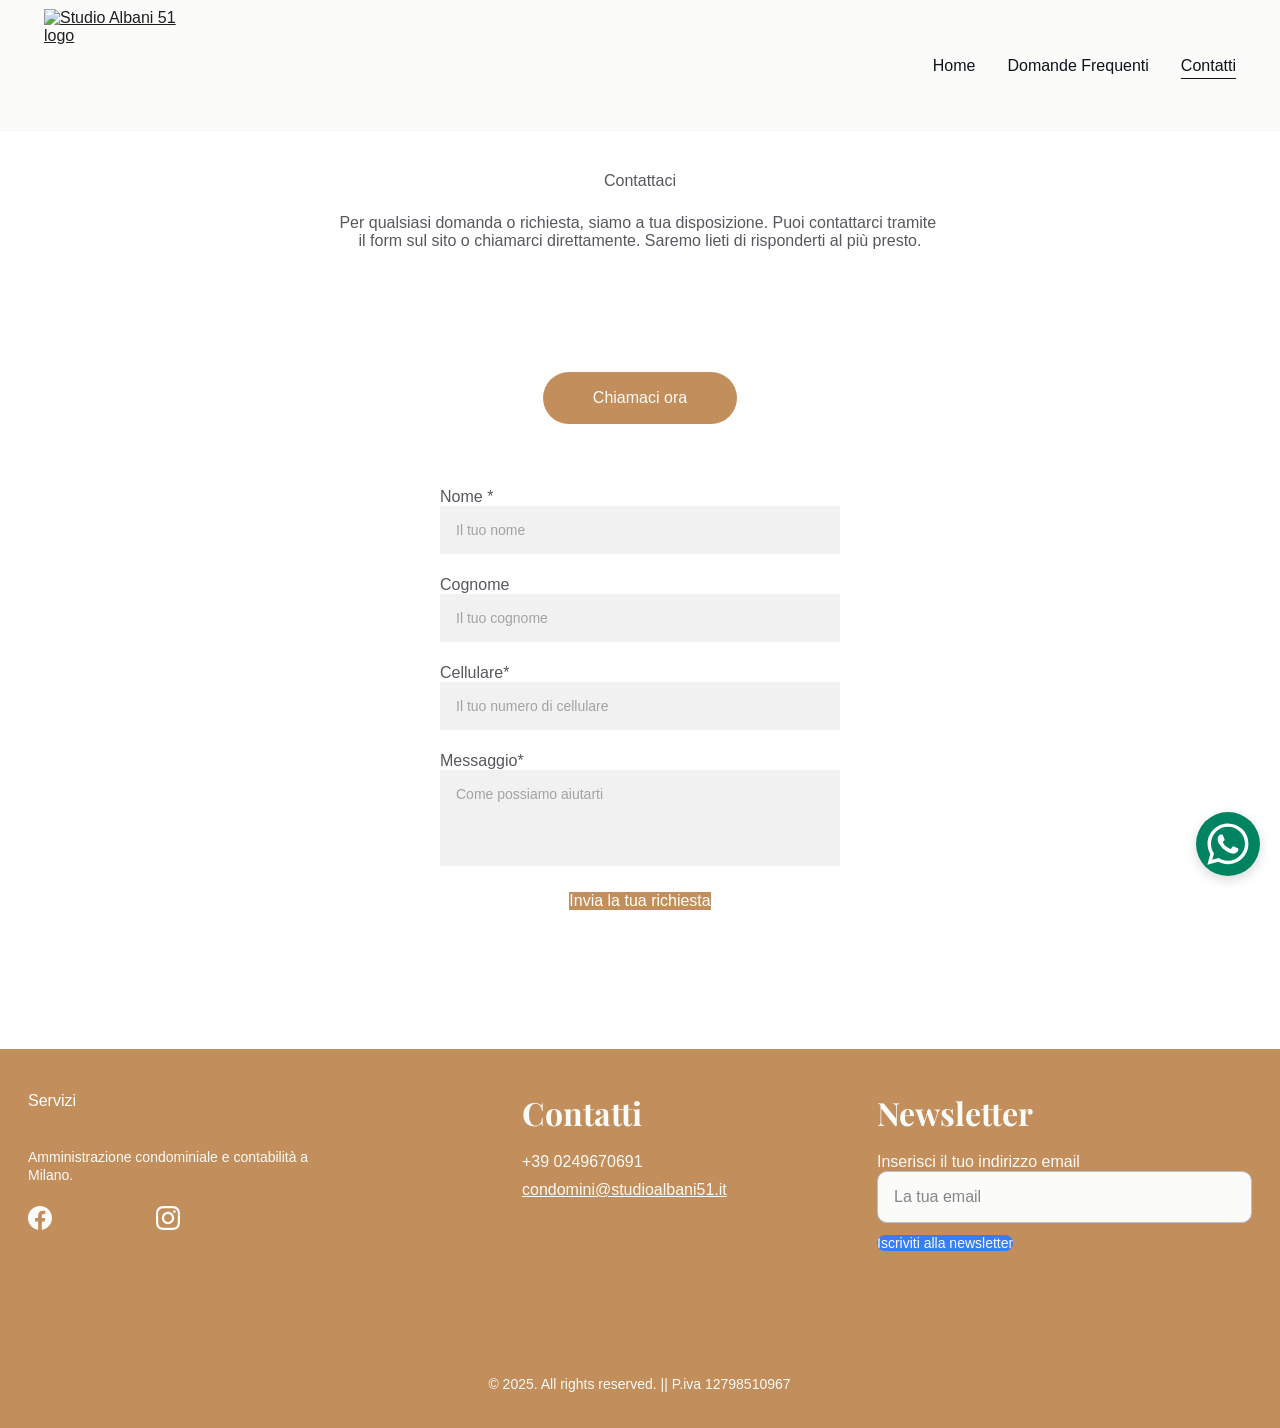
==== contatti.html @ cb2a4244 "Duplicazione statica del sito studioalbani51.it (builder Hostinger) Sito estratto dal preview del bu" ====
<!doctype html>
<html lang="it">
<head>
<meta charset="UTF-8">
<meta name="viewport" content="width=device-width, initial-scale=1.0">
<title>Contatti | Studio Albani 51 SRLS</title>
<meta name="description" content="Contatta Studio Albani 51 SRLS per l'amministrazione condominiale a Milano.">
<link rel="preconnect" href="https://fonts.googleapis.com">
<link rel="preconnect" href="https://fonts.gstatic.com" crossorigin>
<link href="https://fonts.googleapis.com/css2?family=Playfair+Display:wght@400;600&family=Lato:wght@400;500&display=swap" rel="stylesheet">
<link rel="stylesheet" href="style.css">
</head>
<body>
<div data-v-d6f34a9d="" data-v-5b30c067="" data-portal="builder-preview" class="preview builder-preview preview--no-min-height"><div data-v-d6f34a9d=""><a class="whats-app-bubble" href="https://wa.me/393492172529" rel="noopener" title="Open WhatsApp" target="_blank" data-qa="whats-app-bubble"><svg width="64" height="64" viewBox="0 0 64 64" xmlns="http://www.w3.org/2000/svg"><circle cx="32" cy="32" r="32" fill="var(--color-success-dark)"></circle><path d="M11.375 52.625L14.2745 42.0323C12.4853 38.9317 11.5452 35.4169 11.5469
31.8127C11.552 20.5445 20.7216 11.375 31.988 11.375C37.4553 11.3767 42.5875 13.5062 46.4478 17.37C50.3064
21.2337 52.4308 26.3694 52.4291 31.8316C52.4239 43.1014 43.2544 52.2709 31.988 52.2709C28.5677 52.2692 25.1972
51.4116 22.2117 49.7822L11.375 52.625ZM22.7136 46.0817C25.5942 47.7919 28.3442 48.8162 31.9811 48.818C41.3448 48.818
48.9727 41.197 48.9778 31.8281C48.9813 22.4403 41.3895 14.8297 31.9948 14.8262C22.6242 14.8262 15.0016 22.4472 14.9981
31.8144C14.9964 35.6386 16.117 38.502 17.9991 41.4978L16.282 47.7678L22.7136 46.0817ZM42.285 36.6905C42.1578 36.4773
 41.8175 36.3502 41.3053 36.0941C40.7948 35.838 38.2837 34.6022 37.8145 34.432C37.347 34.2619 37.0067 34.1759 36.6647
 34.6881C36.3244 35.1986 35.3447 36.3502 35.0473 36.6905C34.75 37.0308 34.4509 37.0738 33.9405 36.8177C33.43 36.5616 31.7834
 36.0236 29.8327 34.2825C28.315 32.9281 27.2889 31.2558 26.9916 30.7436C26.6942 30.2331 26.9606 29.9564 27.215
 29.702C27.4453 29.4734 27.7255 29.1056 27.9816 28.8066C28.2411 28.5109 28.3253 28.2978 28.4972 27.9558C28.6673
 27.6155 28.5831 27.3164 28.4542 27.0603C28.3253 26.8059 27.3044 24.2914 26.8798 23.2688C26.4639 22.2736 26.0428
 22.4077 25.73 22.3922L24.7503 22.375C24.41 22.375 23.8566 22.5022 23.3891 23.0144C22.9216 23.5266 21.6016 24.7606
 21.6016 27.2752C21.6016 29.7897 23.432 32.2183 23.6864 32.5586C23.9425 32.8989 27.2872 38.0586 32.4108 40.2706C33.6294
 40.7966 34.5816 41.1111 35.3223 41.3466C36.5461 41.735 37.6598 41.68 38.5398 41.5494C39.5212 41.4033 41.5614 40.3136
 41.9877 39.1208C42.4139 37.9262 42.4139 36.9036 42.285 36.6905Z" fill="white"></path></svg></a></div><main data-v-d6f34a9d="" class="preview__content preview__content--is-preview-mode" data-qa="aibuilder-preview-content"><div data-v-d6f34a9d="" class="sticky-trigger"></div><div data-v-d6f34a9d="" class="top-blocks top-blocks--sticky"><!----><!----><div data-v-d7ae826b="" data-v-d6f34a9d="" class="block-header-provider-builder block-header-provider-builder--is-preview-mode"><header data-v-06cc56f8="" data-v-d7ae826b="" class="block-header" id="header" backgroundcolorcontrast="rgb(226, 226, 212)" height="132" style="--nav-link-font-weight: 400; --nav-link-text-color: #0d141a; --nav-link-text-color-hover: #0d141a; --header-height-mobile: 162px; --width: 1240px; --padding-top: 9px; --padding: 9px 16px 9px 16px; --padding-right: 16px; --padding-bottom: 9px; --padding-left: 16px; --m-padding-top: 24px; --m-padding: 24px 16px 24px 16px; --m-padding-right: 16px; --m-padding-bottom: 24px; --m-padding-left: 16px; --logo-width: 166.2578125px; --cartIconSize: 24px; --link-spacing: 32px; --m-logo-width: 166.2578125px; --m-link-spacing: 20px; --element-spacing: 32px; --contrastBackgroundColor: rgb(226, 226, 212); --background-color: rgb(251, 251, 249);"><div data-v-06cc56f8="" class="background" style="--background-color: rgb(251, 251, 249);"></div><div data-v-c1535ecd="" class="block-header-layout-desktop block-header-layout-desktop--desktop-1" style="--v5c616aa5: min-content auto; --v2e94a9f4: 0px;"><a data-v-2fe39434="" data-v-06cc56f8="" class="block-header-logo block-header__logo" href="index.html" style="--v6f401cb2: 166.2578125px; --v5ef47fbb: 114px; --b298f7c8: 24px; --b1fe0892: 24; --v6313685a: 400; --v66b767ed: 166.2578125px; --v56669be0: 114px; --v00407601: 24px;"><img data-v-2fe39434="" class="block-header-logo__image" src="https://assets.zyrosite.com/cdn-cgi/image/format=auto,w=375,fit=crop/Awv8O9XZONsZoNk7/untitled-design-8-Yg24qRXPboTKLgj2.png" alt="Studio Albani 51 logo" data-qa="builder-siteheader-img-logo"></a><nav data-v-06cc56f8="" class="block-header__nav"><ul data-v-06cc56f8="" class="block-header__nav-links" data-qa="builder-siteheader-emptyspace"><li data-v-f7e431f3="" data-v-06cc56f8="" class="block-header-item"><label data-v-f7e431f3="" class="block-header-item__label"><!----><div data-v-76d5a5f3="" data-v-f7e431f3="" class="item-content-wrapper block-header-item__item" aria-haspopup="false" data-qa="navigation-item-home"><a data-v-76d5a5f3="" class="item-content" target="" href="index.html" data-qa="navigationblock-page-home">Home</a><!----></div><!----></label></li><li data-v-f7e431f3="" data-v-06cc56f8="" class="block-header-item"><label data-v-f7e431f3="" class="block-header-item__label"><!----><div data-v-76d5a5f3="" data-v-f7e431f3="" class="item-content-wrapper block-header-item__item" aria-haspopup="false" data-qa="navigation-item-domandefrequenti"><a data-v-76d5a5f3="" class="item-content" target="" href="faq.html" data-qa="navigationblock-page-domandefrequenti">Domande Frequenti</a><!----></div><!----></label></li><li data-v-f7e431f3="" data-v-06cc56f8="" class="block-header-item"><label data-v-f7e431f3="" class="block-header-item__label"><!----><div data-v-76d5a5f3="" data-v-f7e431f3="" class="item-content-wrapper item-content-wrapper--active block-header-item__item" aria-haspopup="false" data-qa="navigation-item-contatti"><a data-v-76d5a5f3="" class="item-content" target="" href="contatti.html" data-qa="navigationblock-page-active-contatti">Contatti</a><!----></div><!----></label></li></ul></nav></div><div data-v-c1535ecd="" class="block-header-layout-mobile block-header-layout-mobile--mobile-1" style="--v5c616aa5: min-content auto; --v2e94a9f4: 0px;"><a data-v-2fe39434="" data-v-06cc56f8="" class="block-header-logo block-header__logo" href="index.html" style="--v6f401cb2: 166.2578125px; --v5ef47fbb: 114px; --b298f7c8: 24px; --b1fe0892: 24; --v6313685a: 400; --v66b767ed: 166.2578125px; --v56669be0: 114px; --v00407601: 24px;"><img data-v-2fe39434="" class="block-header-logo__image" src="https://assets.zyrosite.com/cdn-cgi/image/format=auto,w=375,fit=crop/Awv8O9XZONsZoNk7/untitled-design-8-Yg24qRXPboTKLgj2.png" alt="Studio Albani 51 logo" data-qa="builder-siteheader-img-logo"></a><button data-v-43ca5418="" data-v-06cc56f8="" type="button" class="burger block-header__hamburger-menu" title="Menu" data-qa="builder-siteheader-btn-hamburger" style="--v63017ab5: var(--nav-link-text-color);"><span data-v-43ca5418="" class="burger__bun"></span><span data-v-43ca5418="" class="burger__meat"></span><span data-v-43ca5418="" class="burger__bun"></span></button><div data-v-c1535ecd="" class="block-header-layout-mobile__dropdown block-header-layout-mobile__dropdown--link-align-right"><nav data-v-06cc56f8="" class="block-header__nav"><ul data-v-06cc56f8="" class="block-header__nav-links" data-qa="builder-siteheader-emptyspace"><li data-v-f7e431f3="" data-v-06cc56f8="" class="block-header-item"><label data-v-f7e431f3="" class="block-header-item__label"><!----><div data-v-76d5a5f3="" data-v-f7e431f3="" class="item-content-wrapper block-header-item__item" aria-haspopup="false" data-qa="navigation-item-home"><a data-v-76d5a5f3="" class="item-content" target="" href="index.html" data-qa="navigationblock-page-home">Home</a><!----></div><!----></label></li><li data-v-f7e431f3="" data-v-06cc56f8="" class="block-header-item"><label data-v-f7e431f3="" class="block-header-item__label"><!----><div data-v-76d5a5f3="" data-v-f7e431f3="" class="item-content-wrapper block-header-item__item" aria-haspopup="false" data-qa="navigation-item-domandefrequenti"><a data-v-76d5a5f3="" class="item-content" target="" href="faq.html" data-qa="navigationblock-page-domandefrequenti">Domande Frequenti</a><!----></div><!----></label></li><li data-v-f7e431f3="" data-v-06cc56f8="" class="block-header-item"><label data-v-f7e431f3="" class="block-header-item__label"><!----><div data-v-76d5a5f3="" data-v-f7e431f3="" class="item-content-wrapper item-content-wrapper--active block-header-item__item" aria-haspopup="false" data-qa="navigation-item-contatti"><a data-v-76d5a5f3="" class="item-content" target="" href="contatti.html" data-qa="navigationblock-page-active-contatti">Contatti</a><!----></div><!----></label></li></ul></nav></div></div></header><!----></div></div><!----><div data-v-1745d6ec="" data-v-f37c89ad="" data-v-d6f34a9d="" class="cart-drawer" data-qa="user-section-zyroecommerceshoppingcart" style="--image-width: 64px; --v474e884e: 360px; --bb121d1a: 631px;"><!----><!----></div><div data-v-d6f34a9d=""><section data-v-1e1ce25f="" data-v-d6f34a9d="" data-qa="builder-section-0" class="block block--desktop-first-visible block--mobile-first-visible transition transition--" data-block-id="zh9uPf" style="--block-padding-top: 16px; --block-padding: 16px 0 16px 0; --block-padding-right: 0; --block-padding-bottom: 16px; --block-padding-left: 0; --m-block-padding: 16px; --v01e5e0b0: fit-content; --v40833b64: 0px;"><div data-v-1e1ce25f="" class="block-background block__background transition-with-bg" style="--v4cfc8878: rgb(255, 255, 255); --v5abb0200: 50%; --v5c6fda9f: 0%; --v47c095f9: 50%; --v000e51f2: center; --v79d8fbfe: calc(-20svh * 50 / 100); --v3f9ca25a: false;"><!----><!----><!----></div><!----><div data-v-6b232789="" class="block-layout-container"><div data-v-6b232789="" class="block-layout block-layout--layout block-layout" data-block-ref="zh9uPf" style="--m-grid-template-rows: 31px 211px 16px 52px 0px; --t-grid-template-rows: 31px 211px 16px 52px 1fr; --small-desktop-grid-template-rows: 40px 188px 12px 52px 40px; --grid-template-rows: 40px 188px 12px 52px 1fr; --m-grid-template-columns: 67px 194px 67px; --grid-template-columns: 309px 206px 194px 206px 309px; --m-block-min-height: auto; --t-block-min-height: 226px; --small-desktop-block-min-height: auto; --block-min-height: 332px; --v3f3138e2: 1224px; --c27f45b8: 360px; --v66d5c4a6: 0 16px; --v1984096a: 0 16px;"><!----><!----><!----><div data-v-23243c3e="" data-v-6b232789="" class="drag-box" data-element-ref="zh9uPf-drag-box" style="display: none; --v48122f44: 0px; --v2be4c926: 0px; --v2dc72262: 0px; --v93a470f4: 0px;"></div><div data-v-4f252250="" data-v-6b232789="" class="layout-element layout-element--layout layout-element layout-element--is-preview-mode transition transition--slide block-layout__element" data-element-id="z0YlUH" data-qa="gridtextbox:z0yluh" style="--text: center; --align: flex-start; --justify: flex-start; --m-element-margin: 0 0 16px 0; --z-index: 1; --grid-row: 2/3; --grid-column: 2/5; --m-grid-row: 2/3; --m-grid-column: 1/4;" data-animation-state="active"><!----><div class="text-box notranslate layout-element__component layout-element__component--GridTextBox" data-element-ref="z0YlUH" data-qa="builder-gridelement-gridtextbox" style="--v2b806092: break-spaces; --v12d9d480: initial; --d294b058: break-spaces;"><div data-v-6bafe7d3=""><div data-v-6bafe7d3="" class="pointer-events-none"><h1 dir="auto" style="color: rgb(86, 88, 94); margin-bottom: 24px">Contattaci</h1><p dir="auto" style="color: rgb(86, 88, 94)" class="body-large">Per qualsiasi domanda o richiesta, siamo a tua disposizione. Puoi contattarci tramite il form sul sito o chiamarci direttamente. Saremo lieti di risponderti al più presto.</p></div><!----></div></div><!----><!----></div><div data-v-4f252250="" data-v-6b232789="" class="layout-element layout-element--layout layout-element layout-element--is-preview-mode transition transition--slide block-layout__element" data-element-id="z_hOqE" data-qa="gridbutton:z_hoqe" style="--align: center; --justify: center; --m-element-margin: 0 0 16px 0; --z-index: 2; --grid-row: 4/5; --grid-column: 3/4; --m-grid-row: 4/5; --m-grid-column: 2/3;" data-animation-state="active"><!----><a data-v-297de5e8="" href="tel:+393492172529" disabled="false" target="_self" rel="" class="grid-button grid-button--primary layout-element__component layout-element__component--GridButton" aria-hidden="false" data-element-ref="z_hOqE" data-qa="builder-gridelement-gridbutton" style="--font-size-desktop: 16px; --font-weight: 500; --border-radius: 28px; --border-width: 0px; --background-color: rgb(194, 142, 91); --font-color: rgb(251, 251, 249); --border-color: rgb(251, 251, 249); --background-color-hover: rgb(251, 251, 249); --font-color-hover: rgb(194, 142, 91); --border-color-hover: #4A6B89; --m-height: 100%; --m-width: 100%;">Chiamaci ora</a><!----><!----></div></div><!----></div><!----><!----></section><section data-v-1e1ce25f="" data-v-d6f34a9d="" data-qa="builder-section-1" class="block transition transition--" data-block-id="zCpCdi" style="--block-padding-top: 16px; --block-padding: 16px 0 16px 0; --block-padding-right: 0; --block-padding-bottom: 16px; --block-padding-left: 0; --m-block-padding: 16px; --v01e5e0b0: fit-content; --v40833b64: 0px;"><div data-v-1e1ce25f="" class="block-background block__background transition-with-bg" style="--v4cfc8878: rgb(255, 255, 255); --v5abb0200: 50%; --v5c6fda9f: 0%; --v47c095f9: 50%; --v000e51f2: center; --v79d8fbfe: calc(-20svh * 50 / 100); --v3f9ca25a: false;"><!----><!----><!----></div><!----><div data-v-6b232789="" class="block-layout-container"><div data-v-6b232789="" class="block-layout block-layout--layout block-layout" data-block-ref="zCpCdi" style="--m-grid-template-rows: 56px 478px 36px; --t-grid-template-rows: 56px 478px 1fr; --small-desktop-grid-template-rows: 24px 482px 79px; --grid-template-rows: 24px 482px 1fr; --m-grid-template-columns: 328px; --grid-template-columns: 412px 400px 412px; --m-block-min-height: auto; --t-block-min-height: 570px; --small-desktop-block-min-height: auto; --block-min-height: 585px; --v3f3138e2: 1224px; --c27f45b8: 360px; --v66d5c4a6: 0 16px; --v1984096a: 0 16px;"><!----><!----><!----><div data-v-23243c3e="" data-v-6b232789="" class="drag-box" data-element-ref="zCpCdi-drag-box" style="display: none; --v48122f44: 0px; --v2be4c926: 0px; --v2dc72262: 0px; --v93a470f4: 0px;"></div><div data-v-4f252250="" data-v-6b232789="" class="layout-element layout-element--layout layout-element layout-element--is-preview-mode transition transition--slide block-layout__element" data-element-id="zxVfoJ" data-qa="gridform:zxvfoj" style="--justify: center; --formSpacing: 22px 10px; --m-element-margin: 0 0 16px 0; --z-index: 1; --grid-row: 2/3; --grid-column: 2/3; --m-grid-row: 2/3; --m-grid-column: 1/2;" data-animation-state="active"><!----><div data-v-451eac12="" id="zxVfoJ" class="form layout-element__component layout-element__component--GridForm" data-element-ref="zxVfoJ" style="--form-button-justify-self: center; --form-border-width: nullpx; --form-border-radius: nullpx; --input-fill-color: rgb(241, 241, 241); --input-fill-color--hover: rgb(241, 241, 241); --label-text-color: rgb(86, 88, 94); --input-text-color: rgb(86, 88, 94); --input-text-color--hover: rgb(86, 88, 94); --input-height: 48px; --input-border-color: rgb(86, 88, 94); --input-border-color--hover: rgb(86, 88, 94); --form-spacing: var(--formSpacing); --grid-item-inner-padding: var(--gridItemInnerPadding); --grid-item-inner-background: var(--gridItemInnerBackground);"><form data-v-451eac12="" class="form__control" name="Contact form 17"><div data-v-3b08353a="" data-v-451eac12="" class="input input--light" data-qa="form-field-nome"><label data-v-3b08353a="" for="Nome " class="input__label input__label--light">Nome *</label><input data-v-3b08353a="" id="Nome " placeholder="Il tuo nome" type="text" class="input__component input__component--light" tabindex="0" value=""><!----><!----></div><!----><div data-v-3b08353a="" data-v-451eac12="" class="input input--light" data-qa="form-field-cognome"><label data-v-3b08353a="" for="Cognome" class="input__label input__label--light">Cognome</label><input data-v-3b08353a="" id="Cognome" placeholder="Il tuo cognome" type="text" class="input__component input__component--light" tabindex="0" value=""><!----><!----></div><!----><div data-v-3b08353a="" data-v-451eac12="" class="input input--light" data-qa="form-field-cellulare"><label data-v-3b08353a="" for="Cellulare" class="input__label input__label--light">Cellulare*</label><input data-v-3b08353a="" id="Cellulare" placeholder="Il tuo numero di cellulare" type="text" class="input__component input__component--light" tabindex="0" value=""><!----><!----></div><!----><div data-v-3b08353a="" data-v-451eac12="" class="input input--light" data-qa="form-field-messaggio"><label data-v-3b08353a="" for="Messaggio" class="input__label input__label--light">Messaggio*</label><!----><textarea data-v-3b08353a="" id="Messaggio" placeholder="Come possiamo aiutarti" type="text" class="input__component input__component--textarea input__component--light input__component--no-textarea-resize" tabindex="0" value=""></textarea><!----></div><!----><button data-v-297de5e8="" data-v-451eac12="" type="submit" name="submit" class="grid-button grid-button--primary form__button" aria-hidden="false" data-qa="form-button-submit" style="--border-width: 0px; --background-color: rgb(194, 142, 91); --font-color: rgb(255, 255, 255); --border-color: rgb(86, 88, 94); --background-color-hover: rgb(29, 30, 32); --font-color-hover: rgb(255, 255, 255); --border-color-hover: rgb(0, 0, 0); --m-height: 0vw; --m-width: 0vw;">Invia la tua richiesta</button></form><!----></div><!----><!----></div></div><!----></div><!----><!----></section><section data-v-1e1ce25f="" data-v-d6f34a9d="" data-qa="builder-section-2" class="block transition transition--" data-block-id="zSiG-O" style="--cols: 12; --rows: 10; --width: 1224px; --m-rows: 1; --col-gap: 24px; --row-gap: 16px; --row-size: 48px; --column-gap: 24px; --block-padding-top: 16px; --block-padding: 16px 0 16px 0; --block-padding-right: 0; --block-padding-bottom: 16px; --block-padding-left: 0; --m-block-padding: 40px 16px 40px 16px; --v01e5e0b0: fit-content; --v40833b64: 0px;"><div data-v-1e1ce25f="" class="block-background block__background transition-with-bg" style="--v4cfc8878: rgb(194, 142, 91); --v5abb0200: 50%; --v5c6fda9f: 0%; --v47c095f9: 50%; --v000e51f2: center; --v79d8fbfe: calc(-20svh * 50 / 100); --v3f9ca25a: false;"><!----><!----><!----></div><!----><div data-v-6b232789="" class="block-layout-container"><div data-v-6b232789="" class="block-layout block-layout--layout block-layout" data-block-ref="zSiG-O" style="--m-grid-template-rows: 40px 31px 12px 48px 13px 24px 41px 21px 11px 24px 3px 24px 43px 21px 19px 147px 59px 48px 6px; --t-grid-template-rows: 40px 31px 12px 48px 13px 24px 41px 21px 11px 24px 3px 24px 43px 21px 19px 147px 59px 48px 1fr; --small-desktop-grid-template-rows: 43px 42px 14px 5px 24px 4px 3px 21px 1px 24px 60px 85px 18px 35px; --grid-template-rows: 43px 42px 14px 5px 24px 4px 3px 21px 1px 24px 60px 85px 18px 1fr; --m-grid-template-columns: 85px 158px 85px; --grid-template-columns: 152px 145px 63px 134px 194px 21px 140px 14px 361px; --m-block-min-height: auto; --t-block-min-height: 635px; --small-desktop-block-min-height: auto; --block-min-height: 379px; --v3f3138e2: 1224px; --c27f45b8: 360px; --v66d5c4a6: 0 16px; --v1984096a: 0 16px;"><!----><!----><!----><div data-v-23243c3e="" data-v-6b232789="" class="drag-box" data-element-ref="zSiG-O-drag-box" style="display: none; --v48122f44: 0px; --v2be4c926: 0px; --v2dc72262: 0px; --v93a470f4: 0px;"></div><div data-v-4f252250="" data-v-6b232789="" class="layout-element layout-element--layout layout-element layout-element--is-preview-mode transition transition--slide block-layout__element" data-element-id="ai-Lay-3D" data-qa="gridtextbox:ai-lay-3d" style="--text: left; --align: flex-start; --justify: center; --m-element-margin: 0 0 24px 0; --z-index: 1; --grid-row: 2/3; --grid-column: 1/3; --m-grid-row: 2/3; --m-grid-column: 1/4;" data-animation-state="active"><!----><div class="text-box notranslate layout-element__component layout-element__component--GridTextBox" data-element-ref="ai-Lay-3D" data-qa="builder-gridelement-gridtextbox" style="--v2b806092: break-spaces; --v12d9d480: initial; --d294b058: break-spaces;"><div data-v-6bafe7d3=""><div data-v-6bafe7d3="" class="pointer-events-none"><h5 dir="auto" style="color: rgb(251, 251, 249)">Servizi</h5></div><!----></div></div><!----><!----></div><div data-v-4f252250="" data-v-6b232789="" class="layout-element layout-element--layout layout-element layout-element--is-preview-mode transition transition--slide block-layout__element" data-element-id="ai-TcKVkn" data-qa="gridsocialicons:ai-tckvkn" style="--icon-size: 24px; --icon-color: rgb(251, 251, 249); --icon-spacing: space-between; --icon-direction: row; --icon-color-hover: rgb(251, 251, 249); --m-element-margin: 0 0 32px 0; --space-between-icons: 32px; --z-index: 2; --grid-row: 10/11; --grid-column: 1/2; --m-grid-row: 6/7; --m-grid-column: 2/3;" data-animation-state="active"><!----><div data-v-4f252250="" data-element-ref="ai-TcKVkn" class="layout-element__component layout-element__component--GridSocialIcons"><div data-v-7a627136="" class="social-icons social-icons--row" style="--m-icon-direction: row; --icon-padding-vertical: 0; --icon-padding-horizontal: var(--space-between-icons); height: 100%; --space-between-icons: 0px;"><a data-v-7a627136="" href="https://www.facebook.com/" target="_blank" rel="noopener" title="Go to Facebook page" class="social-icons__link"><svg width="24" height="24" viewBox="0 0 24 24" fill="none" xmlns="http://www.w3.org/2000/svg"><path d="M24 12.0726C24 5.44354 18.629 0.0725708 12 0.0725708C5.37097 0.0725708 0 5.44354 0 12.0726C0 18.0619 4.38823 23.0264 10.125 23.9274V15.5414H7.07661V12.0726H10.125V9.4287C10.125 6.42144 11.9153 4.76031 14.6574 4.76031C15.9706 4.76031 17.3439 4.99451 17.3439 4.99451V7.94612H15.8303C14.34 7.94612 13.875 8.87128 13.875 9.82015V12.0726H17.2031L16.6708 15.5414H13.875V23.9274C19.6118 23.0264 24 18.0619 24 12.0726Z" fill="currentColor"></path></svg></a><a data-v-7a627136="" href="https://www.instagram.com/" target="_blank" rel="noopener" title="Go to Instagram page" class="social-icons__link"><svg width="24" height="24" viewBox="0 0 24 24" fill="none" xmlns="http://www.w3.org/2000/svg"><path d="M12.0027 5.84808C8.59743 5.84808 5.85075 8.59477 5.85075 12C5.85075 15.4053 8.59743 18.1519 12.0027 18.1519C15.4079 18.1519 18.1546 15.4053 18.1546 12C18.1546 8.59477 15.4079 5.84808 12.0027 5.84808ZM12.0027 15.9996C9.80212 15.9996 8.00312 14.2059 8.00312 12C8.00312 9.7941 9.79677 8.00046 12.0027 8.00046C14.2086 8.00046 16.0022 9.7941 16.0022 12C16.0022 14.2059 14.2032 15.9996 12.0027 15.9996ZM19.8412 5.59644C19.8412 6.39421 19.1987 7.03135 18.4062 7.03135C17.6085 7.03135 16.9713 6.38885 16.9713 5.59644C16.9713 4.80402 17.6138 4.16153 18.4062 4.16153C19.1987 4.16153 19.8412 4.80402 19.8412 5.59644ZM23.9157 7.05277C23.8247 5.13063 23.3856 3.42801 21.9775 2.02522C20.5747 0.622429 18.8721 0.183388 16.9499 0.0870135C14.9689 -0.0254238 9.03112 -0.0254238 7.05008 0.0870135C5.1333 0.178034 3.43068 0.617075 2.02253 2.01986C0.614389 3.42265 0.180703 5.12527 0.0843279 7.04742C-0.0281093 9.02845 -0.0281093 14.9662 0.0843279 16.9472C0.175349 18.8694 0.614389 20.572 2.02253 21.9748C3.43068 23.3776 5.12794 23.8166 7.05008 23.913C9.03112 24.0254 14.9689 24.0254 16.9499 23.913C18.8721 23.822 20.5747 23.3829 21.9775 21.9748C23.3803 20.572 23.8193 18.8694 23.9157 16.9472C24.0281 14.9662 24.0281 9.03381 23.9157 7.05277ZM21.3564 19.0728C20.9388 20.1223 20.1303 20.9307 19.0755 21.3537C17.496 21.9802 13.7481 21.8356 12.0027 21.8356C10.2572 21.8356 6.50396 21.9748 4.92984 21.3537C3.88042 20.9361 3.07195 20.1276 2.64897 19.0728C2.02253 17.4934 2.16709 13.7455 2.16709 12C2.16709 10.2546 2.02789 6.50129 2.64897 4.92717C3.06659 3.87776 3.87507 3.06928 4.92984 2.6463C6.50931 2.01986 10.2572 2.16443 12.0027 2.16443C13.7481 2.16443 17.5014 2.02522 19.0755 2.6463C20.1249 3.06392 20.9334 3.8724 21.3564 4.92717C21.9828 6.50665 21.8383 10.2546 21.8383 12C21.8383 13.7455 21.9828 17.4987 21.3564 19.0728Z" fill="currentColor"></path></svg></a></div><!----></div><!----></div><div data-v-4f252250="" data-v-6b232789="" class="layout-element layout-element--layout layout-element layout-element--is-preview-mode transition transition--slide block-layout__element" data-element-id="ai-OaCaQR" data-qa="gridtextbox:ai-oacaqr" style="--text: left; --align: flex-start; --justify: center; --m-element-margin: 0 0 24px 0; --z-index: 3; --grid-row: 4/8; --grid-column: 1/3; --m-grid-row: 4/5; --m-grid-column: 1/4;" data-animation-state="active"><!----><div class="text-box notranslate layout-element__component layout-element__component--GridTextBox" data-element-ref="ai-OaCaQR" data-qa="builder-gridelement-gridtextbox" style="--v2b806092: break-spaces; --v12d9d480: initial; --d294b058: break-spaces;"><div data-v-6bafe7d3=""><div data-v-6bafe7d3="" class="pointer-events-none"><p dir="auto" style="color: rgb(251, 251, 249); --lineHeightDesktop: 1.3; --fontSizeDesktop: 14px" class="body">Amministrazione condominiale e contabilità a Milano.</p></div><!----></div></div><!----><!----></div><div data-v-4f252250="" data-v-6b232789="" class="layout-element layout-element--layout layout-element layout-element--is-preview-mode transition transition--slide block-layout__element" data-element-id="ai-QrTnrf" data-qa="gridtextbox:ai-qrtnrf" style="--text: left; --align: flex-start; --justify: center; --m-element-margin: 0 0 24px 0; --z-index: 4; --grid-row: 2/3; --grid-column: 5/6; --m-grid-row: 8/9; --m-grid-column: 1/4;" data-animation-state="active"><!----><div class="text-box notranslate layout-element__component layout-element__component--GridTextBox" data-element-ref="ai-QrTnrf" data-qa="builder-gridelement-gridtextbox" style="--v2b806092: break-spaces; --v12d9d480: initial; --d294b058: break-spaces;"><div data-v-6bafe7d3=""><div data-v-6bafe7d3="" class="pointer-events-none"><p dir="auto" style="color: rgb(251, 251, 249); --lineHeightDesktop: 1.3; --fontSizeDesktop: 32px" class="body-small"><span style="font-family: Playfair\ Display; font-weight: 400"><strong>Contatti</strong></span></p></div><!----></div></div><!----><!----></div><div data-v-4f252250="" data-v-6b232789="" class="layout-element layout-element--layout layout-element layout-element--is-preview-mode transition transition--slide block-layout__element" data-element-id="ai-db3dyk" data-qa="gridtextbox:ai-db3dyk" style="--text: left; --align: flex-start; --justify: center; --m-element-margin: 0 0 24px 0; --z-index: 5; --grid-row: 2/3; --grid-column: 8/10; --m-grid-row: 14/15; --m-grid-column: 1/4;" data-animation-state="active"><!----><div class="text-box notranslate layout-element__component layout-element__component--GridTextBox" data-element-ref="ai-db3dyk" data-qa="builder-gridelement-gridtextbox" style="--v2b806092: break-spaces; --v12d9d480: initial; --d294b058: break-spaces;"><div data-v-6bafe7d3=""><div data-v-6bafe7d3="" class="pointer-events-none"><p dir="auto" style="color: rgb(251, 251, 249); --lineHeightDesktop: 1.3; --fontSizeDesktop: 32px" class="body-small"><span style="font-family: Playfair\ Display; font-weight: 400"><strong>Newsletter</strong></span></p></div><!----></div></div><!----><!----></div><div data-v-4f252250="" data-v-6b232789="" class="layout-element layout-element--layout layout-element layout-element--is-preview-mode transition transition--slide block-layout__element" data-element-id="ai-JLjdo6" data-qa="gridtextbox:ai-jljdo6" style="--text: left; --align: flex-start; --justify: center; --m-element-margin: 0 0 24px 0; --z-index: 6; --grid-row: 7/9; --grid-column: 5/7; --m-grid-row: 10/11; --m-grid-column: 1/4;" data-animation-state="active"><!----><div class="text-box notranslate layout-element__component layout-element__component--GridTextBox" data-element-ref="ai-JLjdo6" data-qa="builder-gridelement-gridtextbox" style="--v2b806092: break-spaces; --v12d9d480: initial; --d294b058: break-spaces;"><div data-v-6bafe7d3=""><div data-v-6bafe7d3="" class="pointer-events-none"><p dir="auto" style="color: rgb(251, 251, 249)" class="body"><u><a target="" href="mailto:condomini@studioalbani51.it" style="text-decoration: none;">condomini@studioalbani51.it</a></u></p></div><!----></div></div><!----><!----></div><div data-v-4f252250="" data-v-6b232789="" class="layout-element layout-element--layout layout-element layout-element--is-preview-mode transition transition--slide block-layout__element" data-element-id="ai-Uya4TJ" data-qa="gridtextbox:ai-uya4tj" style="--text: left; --align: flex-start; --justify: center; --m-element-margin: 0 0 24px 0; --z-index: 7; --grid-row: 5/6; --grid-column: 5/6; --m-grid-row: 12/13; --m-grid-column: 1/4;" data-animation-state="active"><!----><div class="text-box notranslate layout-element__component layout-element__component--GridTextBox" data-element-ref="ai-Uya4TJ" data-qa="builder-gridelement-gridtextbox" style="--v2b806092: break-spaces; --v12d9d480: initial; --d294b058: break-spaces;"><div data-v-6bafe7d3=""><div data-v-6bafe7d3="" class="pointer-events-none"><p dir="auto" style="color: rgb(251, 251, 249)" class="body">+39 0249670691</p></div><!----></div></div><!----><!----></div><div data-v-4f252250="" data-v-6b232789="" class="layout-element layout-element--layout layout-element layout-element--is-preview-mode transition transition--slide block-layout__element" data-element-id="ai-fqnzEI" data-qa="gridform:ai-fqnzei" style="--justify: center; --formSpacing: 22px 10px; --m-element-margin: 0 0 16px 0; --z-index: 8; --grid-row: 5/12; --grid-column: 8/10; --m-grid-row: 16/17; --m-grid-column: 1/4;" data-animation-state="active"><!----><div data-v-451eac12="" id="ai-fqnzEI" class="form layout-element__component layout-element__component--GridForm" data-element-ref="ai-fqnzEI" style="--form-button-justify-self: start; --form-background-color: transparent; --form-border-width: 0px; --form-border-radius: 0px; --input-fill-color: rgb(251, 251, 249); --input-fill-color--hover: rgb(251, 251, 249); --label-text-color: rgb(251, 251, 249); --label-text-size: 16px; --input-text-color: #0d141a; --input-text-color--hover: #0d141a; --input-text-size: 16px; --input-height: auto; --input-border-color: rgb(184, 192, 204); --input-border-color--hover: #0d141a; --input-border-width: 1px; --input-border-radius: 10px; --form-elements-vertical-spacing: 12px; --form-spacing: var(--formSpacing); --grid-item-inner-padding: var(--gridItemInnerPadding); --grid-item-inner-background: var(--gridItemInnerBackground);"><form data-v-451eac12="" class="form__control" name="Subscribe form"><div data-v-3b08353a="" data-v-451eac12="" class="input input--light" data-qa="form-field-inserisciiltuoindirizzoemail"><label data-v-3b08353a="" for="Email" class="input__label input__label--light">Inserisci il tuo indirizzo email</label><input data-v-3b08353a="" id="Email" placeholder="La tua email" type="text" class="input__component input__component--light" tabindex="0" value=""><!----><!----></div><!----><button data-v-297de5e8="" data-v-451eac12="" type="submit" name="submit" class="grid-button grid-button--primary form__button" aria-hidden="false" data-qa="form-button-submit" style="--font-size-desktop: 14px; --border-radius: 50px; --border-width: 0px; --background-color: rgb(53, 125, 249); --font-color: rgb(251, 251, 249); --border-color: #0d141a; --background-color-hover: #4A6B89; --font-color-hover: rgb(251, 251, 249); --border-color-hover: #0d141a; --m-height: 0vw; --m-width: 0vw;">Iscriviti alla newsletter</button></form><!----></div><!----><!----></div><div data-v-4f252250="" data-v-6b232789="" class="layout-element layout-element--layout layout-element layout-element--is-preview-mode transition transition--slide block-layout__element" data-element-id="ai-SE5QT2" data-qa="gridtextbox:ai-se5qt2" style="--text: center; --align: flex-start; --justify: center; --m-element-margin: 0 0 24px 0; --z-index: 9; --grid-row: 13/14; --grid-column: 4/9; --m-grid-row: 18/19; --m-grid-column: 1/4;" data-animation-state="active"><!----><div class="text-box notranslate layout-element__component layout-element__component--GridTextBox" data-element-ref="ai-SE5QT2" data-qa="builder-gridelement-gridtextbox" style="--v2b806092: break-spaces; --v12d9d480: initial; --d294b058: break-spaces;"><div data-v-6bafe7d3=""><div data-v-6bafe7d3="" class="pointer-events-none"><p dir="auto" style="color: rgb(251, 251, 249); --lineHeightDesktop: 1.3; --fontSizeDesktop: 14px" class="body">© 2025. All rights reserved. || P.iva 12798510967</p></div><!----></div></div><!----><!----></div></div><!----></div><!----><!----></section></div><!----></main><!----><!----></div>
</body>
</html>
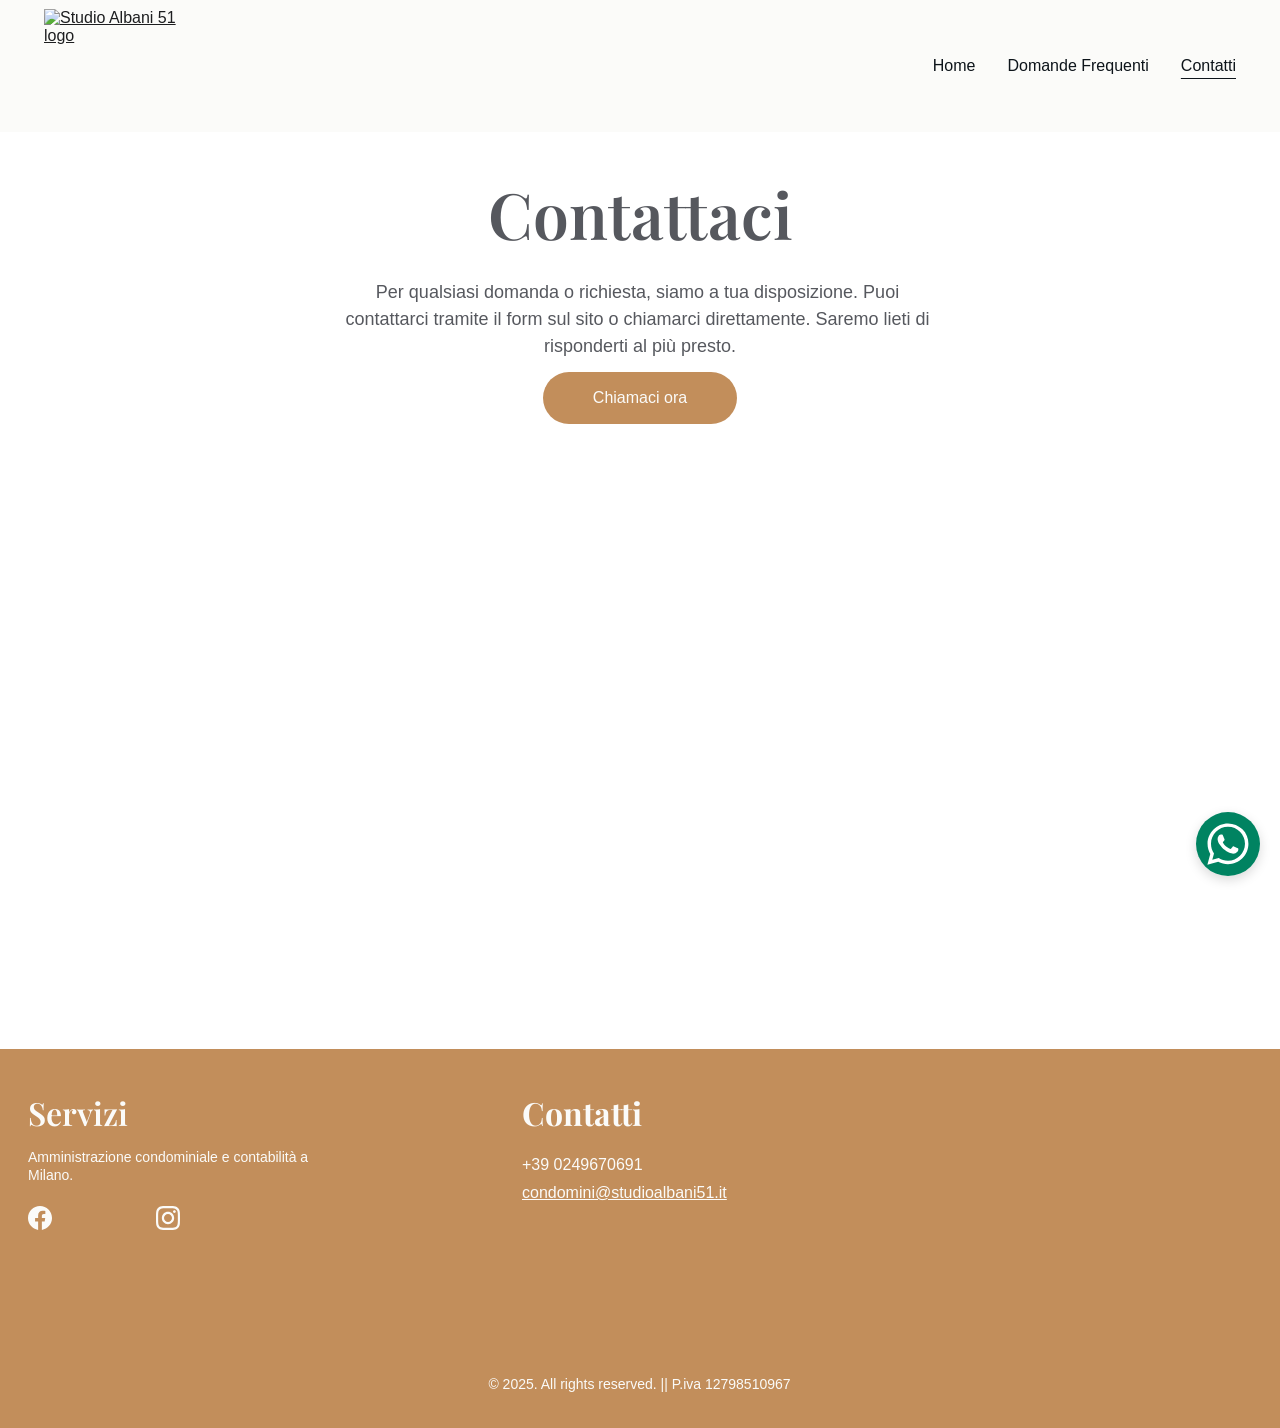
==== commit fd67e278: "Sostituisce form Zyro con embed Fusionsoft e rimuove sezione newsletter Co-Authored-By: Claude Sonne" ====
--- a/contatti.html
+++ b/contatti.html
@@ -25,6 +25,7 @@
  22.4077 25.73 22.3922L24.7503 22.375C24.41 22.375 23.8566 22.5022 23.3891 23.0144C22.9216 23.5266 21.6016 24.7606
  21.6016 27.2752C21.6016 29.7897 23.432 32.2183 23.6864 32.5586C23.9425 32.8989 27.2872 38.0586 32.4108 40.2706C33.6294
  40.7966 34.5816 41.1111 35.3223 41.3466C36.5461 41.735 37.6598 41.68 38.5398 41.5494C39.5212 41.4033 41.5614 40.3136
- 41.9877 39.1208C42.4139 37.9262 42.4139 36.9036 42.285 36.6905Z" fill="white"></path></svg></a></div><main data-v-d6f34a9d="" class="preview__content preview__content--is-preview-mode" data-qa="aibuilder-preview-content"><div data-v-d6f34a9d="" class="sticky-trigger"></div><div data-v-d6f34a9d="" class="top-blocks top-blocks--sticky"><!----><!----><div data-v-d7ae826b="" data-v-d6f34a9d="" class="block-header-provider-builder block-header-provider-builder--is-preview-mode"><header data-v-06cc56f8="" data-v-d7ae826b="" class="block-header" id="header" backgroundcolorcontrast="rgb(226, 226, 212)" height="132" style="--nav-link-font-weight: 400; --nav-link-text-color: #0d141a; --nav-link-text-color-hover: #0d141a; --header-height-mobile: 162px; --width: 1240px; --padding-top: 9px; --padding: 9px 16px 9px 16px; --padding-right: 16px; --padding-bottom: 9px; --padding-left: 16px; --m-padding-top: 24px; --m-padding: 24px 16px 24px 16px; --m-padding-right: 16px; --m-padding-bottom: 24px; --m-padding-left: 16px; --logo-width: 166.2578125px; --cartIconSize: 24px; --link-spacing: 32px; --m-logo-width: 166.2578125px; --m-link-spacing: 20px; --element-spacing: 32px; --contrastBackgroundColor: rgb(226, 226, 212); --background-color: rgb(251, 251, 249);"><div data-v-06cc56f8="" class="background" style="--background-color: rgb(251, 251, 249);"></div><div data-v-c1535ecd="" class="block-header-layout-desktop block-header-layout-desktop--desktop-1" style="--v5c616aa5: min-content auto; --v2e94a9f4: 0px;"><a data-v-2fe39434="" data-v-06cc56f8="" class="block-header-logo block-header__logo" href="index.html" style="--v6f401cb2: 166.2578125px; --v5ef47fbb: 114px; --b298f7c8: 24px; --b1fe0892: 24; --v6313685a: 400; --v66b767ed: 166.2578125px; --v56669be0: 114px; --v00407601: 24px;"><img data-v-2fe39434="" class="block-header-logo__image" src="https://assets.zyrosite.com/cdn-cgi/image/format=auto,w=375,fit=crop/Awv8O9XZONsZoNk7/untitled-design-8-Yg24qRXPboTKLgj2.png" alt="Studio Albani 51 logo" data-qa="builder-siteheader-img-logo"></a><nav data-v-06cc56f8="" class="block-header__nav"><ul data-v-06cc56f8="" class="block-header__nav-links" data-qa="builder-siteheader-emptyspace"><li data-v-f7e431f3="" data-v-06cc56f8="" class="block-header-item"><label data-v-f7e431f3="" class="block-header-item__label"><!----><div data-v-76d5a5f3="" data-v-f7e431f3="" class="item-content-wrapper block-header-item__item" aria-haspopup="false" data-qa="navigation-item-home"><a data-v-76d5a5f3="" class="item-content" target="" href="index.html" data-qa="navigationblock-page-home">Home</a><!----></div><!----></label></li><li data-v-f7e431f3="" data-v-06cc56f8="" class="block-header-item"><label data-v-f7e431f3="" class="block-header-item__label"><!----><div data-v-76d5a5f3="" data-v-f7e431f3="" class="item-content-wrapper block-header-item__item" aria-haspopup="false" data-qa="navigation-item-domandefrequenti"><a data-v-76d5a5f3="" class="item-content" target="" href="faq.html" data-qa="navigationblock-page-domandefrequenti">Domande Frequenti</a><!----></div><!----></label></li><li data-v-f7e431f3="" data-v-06cc56f8="" class="block-header-item"><label data-v-f7e431f3="" class="block-header-item__label"><!----><div data-v-76d5a5f3="" data-v-f7e431f3="" class="item-content-wrapper item-content-wrapper--active block-header-item__item" aria-haspopup="false" data-qa="navigation-item-contatti"><a data-v-76d5a5f3="" class="item-content" target="" href="contatti.html" data-qa="navigationblock-page-active-contatti">Contatti</a><!----></div><!----></label></li></ul></nav></div><div data-v-c1535ecd="" class="block-header-layout-mobile block-header-layout-mobile--mobile-1" style="--v5c616aa5: min-content auto; --v2e94a9f4: 0px;"><a data-v-2fe39434="" data-v-06cc56f8="" class="block-header-logo block-header__logo" href="index.html" style="--v6f401cb2: 166.2578125px; --v5ef47fbb: 114px; --b298f7c8: 24px; --b1fe0892: 24; --v6313685a: 400; --v66b767ed: 166.2578125px; --v56669be0: 114px; --v00407601: 24px;"><img data-v-2fe39434="" class="block-header-logo__image" src="https://assets.zyrosite.com/cdn-cgi/image/format=auto,w=375,fit=crop/Awv8O9XZONsZoNk7/untitled-design-8-Yg24qRXPboTKLgj2.png" alt="Studio Albani 51 logo" data-qa="builder-siteheader-img-logo"></a><button data-v-43ca5418="" data-v-06cc56f8="" type="button" class="burger block-header__hamburger-menu" title="Menu" data-qa="builder-siteheader-btn-hamburger" style="--v63017ab5: var(--nav-link-text-color);"><span data-v-43ca5418="" class="burger__bun"></span><span data-v-43ca5418="" class="burger__meat"></span><span data-v-43ca5418="" class="burger__bun"></span></button><div data-v-c1535ecd="" class="block-header-layout-mobile__dropdown block-header-layout-mobile__dropdown--link-align-right"><nav data-v-06cc56f8="" class="block-header__nav"><ul data-v-06cc56f8="" class="block-header__nav-links" data-qa="builder-siteheader-emptyspace"><li data-v-f7e431f3="" data-v-06cc56f8="" class="block-header-item"><label data-v-f7e431f3="" class="block-header-item__label"><!----><div data-v-76d5a5f3="" data-v-f7e431f3="" class="item-content-wrapper block-header-item__item" aria-haspopup="false" data-qa="navigation-item-home"><a data-v-76d5a5f3="" class="item-content" target="" href="index.html" data-qa="navigationblock-page-home">Home</a><!----></div><!----></label></li><li data-v-f7e431f3="" data-v-06cc56f8="" class="block-header-item"><label data-v-f7e431f3="" class="block-header-item__label"><!----><div data-v-76d5a5f3="" data-v-f7e431f3="" class="item-content-wrapper block-header-item__item" aria-haspopup="false" data-qa="navigation-item-domandefrequenti"><a data-v-76d5a5f3="" class="item-content" target="" href="faq.html" data-qa="navigationblock-page-domandefrequenti">Domande Frequenti</a><!----></div><!----></label></li><li data-v-f7e431f3="" data-v-06cc56f8="" class="block-header-item"><label data-v-f7e431f3="" class="block-header-item__label"><!----><div data-v-76d5a5f3="" data-v-f7e431f3="" class="item-content-wrapper item-content-wrapper--active block-header-item__item" aria-haspopup="false" data-qa="navigation-item-contatti"><a data-v-76d5a5f3="" class="item-content" target="" href="contatti.html" data-qa="navigationblock-page-active-contatti">Contatti</a><!----></div><!----></label></li></ul></nav></div></div></header><!----></div></div><!----><div data-v-1745d6ec="" data-v-f37c89ad="" data-v-d6f34a9d="" class="cart-drawer" data-qa="user-section-zyroecommerceshoppingcart" style="--image-width: 64px; --v474e884e: 360px; --bb121d1a: 631px;"><!----><!----></div><div data-v-d6f34a9d=""><section data-v-1e1ce25f="" data-v-d6f34a9d="" data-qa="builder-section-0" class="block block--desktop-first-visible block--mobile-first-visible transition transition--" data-block-id="zh9uPf" style="--block-padding-top: 16px; --block-padding: 16px 0 16px 0; --block-padding-right: 0; --block-padding-bottom: 16px; --block-padding-left: 0; --m-block-padding: 16px; --v01e5e0b0: fit-content; --v40833b64: 0px;"><div data-v-1e1ce25f="" class="block-background block__background transition-with-bg" style="--v4cfc8878: rgb(255, 255, 255); --v5abb0200: 50%; --v5c6fda9f: 0%; --v47c095f9: 50%; --v000e51f2: center; --v79d8fbfe: calc(-20svh * 50 / 100); --v3f9ca25a: false;"><!----><!----><!----></div><!----><div data-v-6b232789="" class="block-layout-container"><div data-v-6b232789="" class="block-layout block-layout--layout block-layout" data-block-ref="zh9uPf" style="--m-grid-template-rows: 31px 211px 16px 52px 0px; --t-grid-template-rows: 31px 211px 16px 52px 1fr; --small-desktop-grid-template-rows: 40px 188px 12px 52px 40px; --grid-template-rows: 40px 188px 12px 52px 1fr; --m-grid-template-columns: 67px 194px 67px; --grid-template-columns: 309px 206px 194px 206px 309px; --m-block-min-height: auto; --t-block-min-height: 226px; --small-desktop-block-min-height: auto; --block-min-height: 332px; --v3f3138e2: 1224px; --c27f45b8: 360px; --v66d5c4a6: 0 16px; --v1984096a: 0 16px;"><!----><!----><!----><div data-v-23243c3e="" data-v-6b232789="" class="drag-box" data-element-ref="zh9uPf-drag-box" style="display: none; --v48122f44: 0px; --v2be4c926: 0px; --v2dc72262: 0px; --v93a470f4: 0px;"></div><div data-v-4f252250="" data-v-6b232789="" class="layout-element layout-element--layout layout-element layout-element--is-preview-mode transition transition--slide block-layout__element" data-element-id="z0YlUH" data-qa="gridtextbox:z0yluh" style="--text: center; --align: flex-start; --justify: flex-start; --m-element-margin: 0 0 16px 0; --z-index: 1; --grid-row: 2/3; --grid-column: 2/5; --m-grid-row: 2/3; --m-grid-column: 1/4;" data-animation-state="active"><!----><div class="text-box notranslate layout-element__component layout-element__component--GridTextBox" data-element-ref="z0YlUH" data-qa="builder-gridelement-gridtextbox" style="--v2b806092: break-spaces; --v12d9d480: initial; --d294b058: break-spaces;"><div data-v-6bafe7d3=""><div data-v-6bafe7d3="" class="pointer-events-none"><h1 dir="auto" style="color: rgb(86, 88, 94); margin-bottom: 24px">Contattaci</h1><p dir="auto" style="color: rgb(86, 88, 94)" class="body-large">Per qualsiasi domanda o richiesta, siamo a tua disposizione. Puoi contattarci tramite il form sul sito o chiamarci direttamente. Saremo lieti di risponderti al più presto.</p></div><!----></div></div><!----><!----></div><div data-v-4f252250="" data-v-6b232789="" class="layout-element layout-element--layout layout-element layout-element--is-preview-mode transition transition--slide block-layout__element" data-element-id="z_hOqE" data-qa="gridbutton:z_hoqe" style="--align: center; --justify: center; --m-element-margin: 0 0 16px 0; --z-index: 2; --grid-row: 4/5; --grid-column: 3/4; --m-grid-row: 4/5; --m-grid-column: 2/3;" data-animation-state="active"><!----><a data-v-297de5e8="" href="tel:+393492172529" disabled="false" target="_self" rel="" class="grid-button grid-button--primary layout-element__component layout-element__component--GridButton" aria-hidden="false" data-element-ref="z_hOqE" data-qa="builder-gridelement-gridbutton" style="--font-size-desktop: 16px; --font-weight: 500; --border-radius: 28px; --border-width: 0px; --background-color: rgb(194, 142, 91); --font-color: rgb(251, 251, 249); --border-color: rgb(251, 251, 249); --background-color-hover: rgb(251, 251, 249); --font-color-hover: rgb(194, 142, 91); --border-color-hover: #4A6B89; --m-height: 100%; --m-width: 100%;">Chiamaci ora</a><!----><!----></div></div><!----></div><!----><!----></section><section data-v-1e1ce25f="" data-v-d6f34a9d="" data-qa="builder-section-1" class="block transition transition--" data-block-id="zCpCdi" style="--block-padding-top: 16px; --block-padding: 16px 0 16px 0; --block-padding-right: 0; --block-padding-bottom: 16px; --block-padding-left: 0; --m-block-padding: 16px; --v01e5e0b0: fit-content; --v40833b64: 0px;"><div data-v-1e1ce25f="" class="block-background block__background transition-with-bg" style="--v4cfc8878: rgb(255, 255, 255); --v5abb0200: 50%; --v5c6fda9f: 0%; --v47c095f9: 50%; --v000e51f2: center; --v79d8fbfe: calc(-20svh * 50 / 100); --v3f9ca25a: false;"><!----><!----><!----></div><!----><div data-v-6b232789="" class="block-layout-container"><div data-v-6b232789="" class="block-layout block-layout--layout block-layout" data-block-ref="zCpCdi" style="--m-grid-template-rows: 56px 478px 36px; --t-grid-template-rows: 56px 478px 1fr; --small-desktop-grid-template-rows: 24px 482px 79px; --grid-template-rows: 24px 482px 1fr; --m-grid-template-columns: 328px; --grid-template-columns: 412px 400px 412px; --m-block-min-height: auto; --t-block-min-height: 570px; --small-desktop-block-min-height: auto; --block-min-height: 585px; --v3f3138e2: 1224px; --c27f45b8: 360px; --v66d5c4a6: 0 16px; --v1984096a: 0 16px;"><!----><!----><!----><div data-v-23243c3e="" data-v-6b232789="" class="drag-box" data-element-ref="zCpCdi-drag-box" style="display: none; --v48122f44: 0px; --v2be4c926: 0px; --v2dc72262: 0px; --v93a470f4: 0px;"></div><div data-v-4f252250="" data-v-6b232789="" class="layout-element layout-element--layout layout-element layout-element--is-preview-mode transition transition--slide block-layout__element" data-element-id="zxVfoJ" data-qa="gridform:zxvfoj" style="--justify: center; --formSpacing: 22px 10px; --m-element-margin: 0 0 16px 0; --z-index: 1; --grid-row: 2/3; --grid-column: 2/3; --m-grid-row: 2/3; --m-grid-column: 1/2;" data-animation-state="active"><!----><div data-v-451eac12="" id="zxVfoJ" class="form layout-element__component layout-element__component--GridForm" data-element-ref="zxVfoJ" style="--form-button-justify-self: center; --form-border-width: nullpx; --form-border-radius: nullpx; --input-fill-color: rgb(241, 241, 241); --input-fill-color--hover: rgb(241, 241, 241); --label-text-color: rgb(86, 88, 94); --input-text-color: rgb(86, 88, 94); --input-text-color--hover: rgb(86, 88, 94); --input-height: 48px; --input-border-color: rgb(86, 88, 94); --input-border-color--hover: rgb(86, 88, 94); --form-spacing: var(--formSpacing); --grid-item-inner-padding: var(--gridItemInnerPadding); --grid-item-inner-background: var(--gridItemInnerBackground);"><form data-v-451eac12="" class="form__control" name="Contact form 17"><div data-v-3b08353a="" data-v-451eac12="" class="input input--light" data-qa="form-field-nome"><label data-v-3b08353a="" for="Nome " class="input__label input__label--light">Nome *</label><input data-v-3b08353a="" id="Nome " placeholder="Il tuo nome" type="text" class="input__component input__component--light" tabindex="0" value=""><!----><!----></div><!----><div data-v-3b08353a="" data-v-451eac12="" class="input input--light" data-qa="form-field-cognome"><label data-v-3b08353a="" for="Cognome" class="input__label input__label--light">Cognome</label><input data-v-3b08353a="" id="Cognome" placeholder="Il tuo cognome" type="text" class="input__component input__component--light" tabindex="0" value=""><!----><!----></div><!----><div data-v-3b08353a="" data-v-451eac12="" class="input input--light" data-qa="form-field-cellulare"><label data-v-3b08353a="" for="Cellulare" class="input__label input__label--light">Cellulare*</label><input data-v-3b08353a="" id="Cellulare" placeholder="Il tuo numero di cellulare" type="text" class="input__component input__component--light" tabindex="0" value=""><!----><!----></div><!----><div data-v-3b08353a="" data-v-451eac12="" class="input input--light" data-qa="form-field-messaggio"><label data-v-3b08353a="" for="Messaggio" class="input__label input__label--light">Messaggio*</label><!----><textarea data-v-3b08353a="" id="Messaggio" placeholder="Come possiamo aiutarti" type="text" class="input__component input__component--textarea input__component--light input__component--no-textarea-resize" tabindex="0" value=""></textarea><!----></div><!----><button data-v-297de5e8="" data-v-451eac12="" type="submit" name="submit" class="grid-button grid-button--primary form__button" aria-hidden="false" data-qa="form-button-submit" style="--border-width: 0px; --background-color: rgb(194, 142, 91); --font-color: rgb(255, 255, 255); --border-color: rgb(86, 88, 94); --background-color-hover: rgb(29, 30, 32); --font-color-hover: rgb(255, 255, 255); --border-color-hover: rgb(0, 0, 0); --m-height: 0vw; --m-width: 0vw;">Invia la tua richiesta</button></form><!----></div><!----><!----></div></div><!----></div><!----><!----></section><section data-v-1e1ce25f="" data-v-d6f34a9d="" data-qa="builder-section-2" class="block transition transition--" data-block-id="zSiG-O" style="--cols: 12; --rows: 10; --width: 1224px; --m-rows: 1; --col-gap: 24px; --row-gap: 16px; --row-size: 48px; --column-gap: 24px; --block-padding-top: 16px; --block-padding: 16px 0 16px 0; --block-padding-right: 0; --block-padding-bottom: 16px; --block-padding-left: 0; --m-block-padding: 40px 16px 40px 16px; --v01e5e0b0: fit-content; --v40833b64: 0px;"><div data-v-1e1ce25f="" class="block-background block__background transition-with-bg" style="--v4cfc8878: rgb(194, 142, 91); --v5abb0200: 50%; --v5c6fda9f: 0%; --v47c095f9: 50%; --v000e51f2: center; --v79d8fbfe: calc(-20svh * 50 / 100); --v3f9ca25a: false;"><!----><!----><!----></div><!----><div data-v-6b232789="" class="block-layout-container"><div data-v-6b232789="" class="block-layout block-layout--layout block-layout" data-block-ref="zSiG-O" style="--m-grid-template-rows: 40px 31px 12px 48px 13px 24px 41px 21px 11px 24px 3px 24px 43px 21px 19px 147px 59px 48px 6px; --t-grid-template-rows: 40px 31px 12px 48px 13px 24px 41px 21px 11px 24px 3px 24px 43px 21px 19px 147px 59px 48px 1fr; --small-desktop-grid-template-rows: 43px 42px 14px 5px 24px 4px 3px 21px 1px 24px 60px 85px 18px 35px; --grid-template-rows: 43px 42px 14px 5px 24px 4px 3px 21px 1px 24px 60px 85px 18px 1fr; --m-grid-template-columns: 85px 158px 85px; --grid-template-columns: 152px 145px 63px 134px 194px 21px 140px 14px 361px; --m-block-min-height: auto; --t-block-min-height: 635px; --small-desktop-block-min-height: auto; --block-min-height: 379px; --v3f3138e2: 1224px; --c27f45b8: 360px; --v66d5c4a6: 0 16px; --v1984096a: 0 16px;"><!----><!----><!----><div data-v-23243c3e="" data-v-6b232789="" class="drag-box" data-element-ref="zSiG-O-drag-box" style="display: none; --v48122f44: 0px; --v2be4c926: 0px; --v2dc72262: 0px; --v93a470f4: 0px;"></div><div data-v-4f252250="" data-v-6b232789="" class="layout-element layout-element--layout layout-element layout-element--is-preview-mode transition transition--slide block-layout__element" data-element-id="ai-Lay-3D" data-qa="gridtextbox:ai-lay-3d" style="--text: left; --align: flex-start; --justify: center; --m-element-margin: 0 0 24px 0; --z-index: 1; --grid-row: 2/3; --grid-column: 1/3; --m-grid-row: 2/3; --m-grid-column: 1/4;" data-animation-state="active"><!----><div class="text-box notranslate layout-element__component layout-element__component--GridTextBox" data-element-ref="ai-Lay-3D" data-qa="builder-gridelement-gridtextbox" style="--v2b806092: break-spaces; --v12d9d480: initial; --d294b058: break-spaces;"><div data-v-6bafe7d3=""><div data-v-6bafe7d3="" class="pointer-events-none"><h5 dir="auto" style="color: rgb(251, 251, 249)">Servizi</h5></div><!----></div></div><!----><!----></div><div data-v-4f252250="" data-v-6b232789="" class="layout-element layout-element--layout layout-element layout-element--is-preview-mode transition transition--slide block-layout__element" data-element-id="ai-TcKVkn" data-qa="gridsocialicons:ai-tckvkn" style="--icon-size: 24px; --icon-color: rgb(251, 251, 249); --icon-spacing: space-between; --icon-direction: row; --icon-color-hover: rgb(251, 251, 249); --m-element-margin: 0 0 32px 0; --space-between-icons: 32px; --z-index: 2; --grid-row: 10/11; --grid-column: 1/2; --m-grid-row: 6/7; --m-grid-column: 2/3;" data-animation-state="active"><!----><div data-v-4f252250="" data-element-ref="ai-TcKVkn" class="layout-element__component layout-element__component--GridSocialIcons"><div data-v-7a627136="" class="social-icons social-icons--row" style="--m-icon-direction: row; --icon-padding-vertical: 0; --icon-padding-horizontal: var(--space-between-icons); height: 100%; --space-between-icons: 0px;"><a data-v-7a627136="" href="https://www.facebook.com/" target="_blank" rel="noopener" title="Go to Facebook page" class="social-icons__link"><svg width="24" height="24" viewBox="0 0 24 24" fill="none" xmlns="http://www.w3.org/2000/svg"><path d="M24 12.0726C24 5.44354 18.629 0.0725708 12 0.0725708C5.37097 0.0725708 0 5.44354 0 12.0726C0 18.0619 4.38823 23.0264 10.125 23.9274V15.5414H7.07661V12.0726H10.125V9.4287C10.125 6.42144 11.9153 4.76031 14.6574 4.76031C15.9706 4.76031 17.3439 4.99451 17.3439 4.99451V7.94612H15.8303C14.34 7.94612 13.875 8.87128 13.875 9.82015V12.0726H17.2031L16.6708 15.5414H13.875V23.9274C19.6118 23.0264 24 18.0619 24 12.0726Z" fill="currentColor"></path></svg></a><a data-v-7a627136="" href="https://www.instagram.com/" target="_blank" rel="noopener" title="Go to Instagram page" class="social-icons__link"><svg width="24" height="24" viewBox="0 0 24 24" fill="none" xmlns="http://www.w3.org/2000/svg"><path d="M12.0027 5.84808C8.59743 5.84808 5.85075 8.59477 5.85075 12C5.85075 15.4053 8.59743 18.1519 12.0027 18.1519C15.4079 18.1519 18.1546 15.4053 18.1546 12C18.1546 8.59477 15.4079 5.84808 12.0027 5.84808ZM12.0027 15.9996C9.80212 15.9996 8.00312 14.2059 8.00312 12C8.00312 9.7941 9.79677 8.00046 12.0027 8.00046C14.2086 8.00046 16.0022 9.7941 16.0022 12C16.0022 14.2059 14.2032 15.9996 12.0027 15.9996ZM19.8412 5.59644C19.8412 6.39421 19.1987 7.03135 18.4062 7.03135C17.6085 7.03135 16.9713 6.38885 16.9713 5.59644C16.9713 4.80402 17.6138 4.16153 18.4062 4.16153C19.1987 4.16153 19.8412 4.80402 19.8412 5.59644ZM23.9157 7.05277C23.8247 5.13063 23.3856 3.42801 21.9775 2.02522C20.5747 0.622429 18.8721 0.183388 16.9499 0.0870135C14.9689 -0.0254238 9.03112 -0.0254238 7.05008 0.0870135C5.1333 0.178034 3.43068 0.617075 2.02253 2.01986C0.614389 3.42265 0.180703 5.12527 0.0843279 7.04742C-0.0281093 9.02845 -0.0281093 14.9662 0.0843279 16.9472C0.175349 18.8694 0.614389 20.572 2.02253 21.9748C3.43068 23.3776 5.12794 23.8166 7.05008 23.913C9.03112 24.0254 14.9689 24.0254 16.9499 23.913C18.8721 23.822 20.5747 23.3829 21.9775 21.9748C23.3803 20.572 23.8193 18.8694 23.9157 16.9472C24.0281 14.9662 24.0281 9.03381 23.9157 7.05277ZM21.3564 19.0728C20.9388 20.1223 20.1303 20.9307 19.0755 21.3537C17.496 21.9802 13.7481 21.8356 12.0027 21.8356C10.2572 21.8356 6.50396 21.9748 4.92984 21.3537C3.88042 20.9361 3.07195 20.1276 2.64897 19.0728C2.02253 17.4934 2.16709 13.7455 2.16709 12C2.16709 10.2546 2.02789 6.50129 2.64897 4.92717C3.06659 3.87776 3.87507 3.06928 4.92984 2.6463C6.50931 2.01986 10.2572 2.16443 12.0027 2.16443C13.7481 2.16443 17.5014 2.02522 19.0755 2.6463C20.1249 3.06392 20.9334 3.8724 21.3564 4.92717C21.9828 6.50665 21.8383 10.2546 21.8383 12C21.8383 13.7455 21.9828 17.4987 21.3564 19.0728Z" fill="currentColor"></path></svg></a></div><!----></div><!----></div><div data-v-4f252250="" data-v-6b232789="" class="layout-element layout-element--layout layout-element layout-element--is-preview-mode transition transition--slide block-layout__element" data-element-id="ai-OaCaQR" data-qa="gridtextbox:ai-oacaqr" style="--text: left; --align: flex-start; --justify: center; --m-element-margin: 0 0 24px 0; --z-index: 3; --grid-row: 4/8; --grid-column: 1/3; --m-grid-row: 4/5; --m-grid-column: 1/4;" data-animation-state="active"><!----><div class="text-box notranslate layout-element__component layout-element__component--GridTextBox" data-element-ref="ai-OaCaQR" data-qa="builder-gridelement-gridtextbox" style="--v2b806092: break-spaces; --v12d9d480: initial; --d294b058: break-spaces;"><div data-v-6bafe7d3=""><div data-v-6bafe7d3="" class="pointer-events-none"><p dir="auto" style="color: rgb(251, 251, 249); --lineHeightDesktop: 1.3; --fontSizeDesktop: 14px" class="body">Amministrazione condominiale e contabilità a Milano.</p></div><!----></div></div><!----><!----></div><div data-v-4f252250="" data-v-6b232789="" class="layout-element layout-element--layout layout-element layout-element--is-preview-mode transition transition--slide block-layout__element" data-element-id="ai-QrTnrf" data-qa="gridtextbox:ai-qrtnrf" style="--text: left; --align: flex-start; --justify: center; --m-element-margin: 0 0 24px 0; --z-index: 4; --grid-row: 2/3; --grid-column: 5/6; --m-grid-row: 8/9; --m-grid-column: 1/4;" data-animation-state="active"><!----><div class="text-box notranslate layout-element__component layout-element__component--GridTextBox" data-element-ref="ai-QrTnrf" data-qa="builder-gridelement-gridtextbox" style="--v2b806092: break-spaces; --v12d9d480: initial; --d294b058: break-spaces;"><div data-v-6bafe7d3=""><div data-v-6bafe7d3="" class="pointer-events-none"><p dir="auto" style="color: rgb(251, 251, 249); --lineHeightDesktop: 1.3; --fontSizeDesktop: 32px" class="body-small"><span style="font-family: Playfair\ Display; font-weight: 400"><strong>Contatti</strong></span></p></div><!----></div></div><!----><!----></div><div data-v-4f252250="" data-v-6b232789="" class="layout-element layout-element--layout layout-element layout-element--is-preview-mode transition transition--slide block-layout__element" data-element-id="ai-db3dyk" data-qa="gridtextbox:ai-db3dyk" style="--text: left; --align: flex-start; --justify: center; --m-element-margin: 0 0 24px 0; --z-index: 5; --grid-row: 2/3; --grid-column: 8/10; --m-grid-row: 14/15; --m-grid-column: 1/4;" data-animation-state="active"><!----><div class="text-box notranslate layout-element__component layout-element__component--GridTextBox" data-element-ref="ai-db3dyk" data-qa="builder-gridelement-gridtextbox" style="--v2b806092: break-spaces; --v12d9d480: initial; --d294b058: break-spaces;"><div data-v-6bafe7d3=""><div data-v-6bafe7d3="" class="pointer-events-none"><p dir="auto" style="color: rgb(251, 251, 249); --lineHeightDesktop: 1.3; --fontSizeDesktop: 32px" class="body-small"><span style="font-family: Playfair\ Display; font-weight: 400"><strong>Newsletter</strong></span></p></div><!----></div></div><!----><!----></div><div data-v-4f252250="" data-v-6b232789="" class="layout-element layout-element--layout layout-element layout-element--is-preview-mode transition transition--slide block-layout__element" data-element-id="ai-JLjdo6" data-qa="gridtextbox:ai-jljdo6" style="--text: left; --align: flex-start; --justify: center; --m-element-margin: 0 0 24px 0; --z-index: 6; --grid-row: 7/9; --grid-column: 5/7; --m-grid-row: 10/11; --m-grid-column: 1/4;" data-animation-state="active"><!----><div class="text-box notranslate layout-element__component layout-element__component--GridTextBox" data-element-ref="ai-JLjdo6" data-qa="builder-gridelement-gridtextbox" style="--v2b806092: break-spaces; --v12d9d480: initial; --d294b058: break-spaces;"><div data-v-6bafe7d3=""><div data-v-6bafe7d3="" class="pointer-events-none"><p dir="auto" style="color: rgb(251, 251, 249)" class="body"><u><a target="" href="mailto:condomini@studioalbani51.it" style="text-decoration: none;">condomini@studioalbani51.it</a></u></p></div><!----></div></div><!----><!----></div><div data-v-4f252250="" data-v-6b232789="" class="layout-element layout-element--layout layout-element layout-element--is-preview-mode transition transition--slide block-layout__element" data-element-id="ai-Uya4TJ" data-qa="gridtextbox:ai-uya4tj" style="--text: left; --align: flex-start; --justify: center; --m-element-margin: 0 0 24px 0; --z-index: 7; --grid-row: 5/6; --grid-column: 5/6; --m-grid-row: 12/13; --m-grid-column: 1/4;" data-animation-state="active"><!----><div class="text-box notranslate layout-element__component layout-element__component--GridTextBox" data-element-ref="ai-Uya4TJ" data-qa="builder-gridelement-gridtextbox" style="--v2b806092: break-spaces; --v12d9d480: initial; --d294b058: break-spaces;"><div data-v-6bafe7d3=""><div data-v-6bafe7d3="" class="pointer-events-none"><p dir="auto" style="color: rgb(251, 251, 249)" class="body">+39 0249670691</p></div><!----></div></div><!----><!----></div><div data-v-4f252250="" data-v-6b232789="" class="layout-element layout-element--layout layout-element layout-element--is-preview-mode transition transition--slide block-layout__element" data-element-id="ai-fqnzEI" data-qa="gridform:ai-fqnzei" style="--justify: center; --formSpacing: 22px 10px; --m-element-margin: 0 0 16px 0; --z-index: 8; --grid-row: 5/12; --grid-column: 8/10; --m-grid-row: 16/17; --m-grid-column: 1/4;" data-animation-state="active"><!----><div data-v-451eac12="" id="ai-fqnzEI" class="form layout-element__component layout-element__component--GridForm" data-element-ref="ai-fqnzEI" style="--form-button-justify-self: start; --form-background-color: transparent; --form-border-width: 0px; --form-border-radius: 0px; --input-fill-color: rgb(251, 251, 249); --input-fill-color--hover: rgb(251, 251, 249); --label-text-color: rgb(251, 251, 249); --label-text-size: 16px; --input-text-color: #0d141a; --input-text-color--hover: #0d141a; --input-text-size: 16px; --input-height: auto; --input-border-color: rgb(184, 192, 204); --input-border-color--hover: #0d141a; --input-border-width: 1px; --input-border-radius: 10px; --form-elements-vertical-spacing: 12px; --form-spacing: var(--formSpacing); --grid-item-inner-padding: var(--gridItemInnerPadding); --grid-item-inner-background: var(--gridItemInnerBackground);"><form data-v-451eac12="" class="form__control" name="Subscribe form"><div data-v-3b08353a="" data-v-451eac12="" class="input input--light" data-qa="form-field-inserisciiltuoindirizzoemail"><label data-v-3b08353a="" for="Email" class="input__label input__label--light">Inserisci il tuo indirizzo email</label><input data-v-3b08353a="" id="Email" placeholder="La tua email" type="text" class="input__component input__component--light" tabindex="0" value=""><!----><!----></div><!----><button data-v-297de5e8="" data-v-451eac12="" type="submit" name="submit" class="grid-button grid-button--primary form__button" aria-hidden="false" data-qa="form-button-submit" style="--font-size-desktop: 14px; --border-radius: 50px; --border-width: 0px; --background-color: rgb(53, 125, 249); --font-color: rgb(251, 251, 249); --border-color: #0d141a; --background-color-hover: #4A6B89; --font-color-hover: rgb(251, 251, 249); --border-color-hover: #0d141a; --m-height: 0vw; --m-width: 0vw;">Iscriviti alla newsletter</button></form><!----></div><!----><!----></div><div data-v-4f252250="" data-v-6b232789="" class="layout-element layout-element--layout layout-element layout-element--is-preview-mode transition transition--slide block-layout__element" data-element-id="ai-SE5QT2" data-qa="gridtextbox:ai-se5qt2" style="--text: center; --align: flex-start; --justify: center; --m-element-margin: 0 0 24px 0; --z-index: 9; --grid-row: 13/14; --grid-column: 4/9; --m-grid-row: 18/19; --m-grid-column: 1/4;" data-animation-state="active"><!----><div class="text-box notranslate layout-element__component layout-element__component--GridTextBox" data-element-ref="ai-SE5QT2" data-qa="builder-gridelement-gridtextbox" style="--v2b806092: break-spaces; --v12d9d480: initial; --d294b058: break-spaces;"><div data-v-6bafe7d3=""><div data-v-6bafe7d3="" class="pointer-events-none"><p dir="auto" style="color: rgb(251, 251, 249); --lineHeightDesktop: 1.3; --fontSizeDesktop: 14px" class="body">© 2025. All rights reserved. || P.iva 12798510967</p></div><!----></div></div><!----><!----></div></div><!----></div><!----><!----></section></div><!----></main><!----><!----></div>
+ 41.9877 39.1208C42.4139 37.9262 42.4139 36.9036 42.285 36.6905Z" fill="white"></path></svg></a></div><main data-v-d6f34a9d="" class="preview__content preview__content--is-preview-mode" data-qa="aibuilder-preview-content"><div data-v-d6f34a9d="" class="sticky-trigger"></div><div data-v-d6f34a9d="" class="top-blocks top-blocks--sticky"><!----><!----><div data-v-d7ae826b="" data-v-d6f34a9d="" class="block-header-provider-builder block-header-provider-builder--is-preview-mode"><header data-v-06cc56f8="" data-v-d7ae826b="" class="block-header" id="header" backgroundcolorcontrast="rgb(226, 226, 212)" height="132" style="--nav-link-font-weight: 400; --nav-link-text-color: #0d141a; --nav-link-text-color-hover: #0d141a; --header-height-mobile: 162px; --width: 1240px; --padding-top: 9px; --padding: 9px 16px 9px 16px; --padding-right: 16px; --padding-bottom: 9px; --padding-left: 16px; --m-padding-top: 24px; --m-padding: 24px 16px 24px 16px; --m-padding-right: 16px; --m-padding-bottom: 24px; --m-padding-left: 16px; --logo-width: 166.2578125px; --cartIconSize: 24px; --link-spacing: 32px; --m-logo-width: 166.2578125px; --m-link-spacing: 20px; --element-spacing: 32px; --contrastBackgroundColor: rgb(226, 226, 212); --background-color: rgb(251, 251, 249);"><div data-v-06cc56f8="" class="background" style="--background-color: rgb(251, 251, 249);"></div><div data-v-c1535ecd="" class="block-header-layout-desktop block-header-layout-desktop--desktop-1" style="--v5c616aa5: min-content auto; --v2e94a9f4: 0px;"><a data-v-2fe39434="" data-v-06cc56f8="" class="block-header-logo block-header__logo" href="index.html" style="--v6f401cb2: 166.2578125px; --v5ef47fbb: 114px; --b298f7c8: 24px; --b1fe0892: 24; --v6313685a: 400; --v66b767ed: 166.2578125px; --v56669be0: 114px; --v00407601: 24px;"><img data-v-2fe39434="" class="block-header-logo__image" src="https://assets.zyrosite.com/cdn-cgi/image/format=auto,w=375,fit=crop/Awv8O9XZONsZoNk7/untitled-design-8-Yg24qRXPboTKLgj2.png" alt="Studio Albani 51 logo" data-qa="builder-siteheader-img-logo"></a><nav data-v-06cc56f8="" class="block-header__nav"><ul data-v-06cc56f8="" class="block-header__nav-links" data-qa="builder-siteheader-emptyspace"><li data-v-f7e431f3="" data-v-06cc56f8="" class="block-header-item"><label data-v-f7e431f3="" class="block-header-item__label"><!----><div data-v-76d5a5f3="" data-v-f7e431f3="" class="item-content-wrapper block-header-item__item" aria-haspopup="false" data-qa="navigation-item-home"><a data-v-76d5a5f3="" class="item-content" target="" href="index.html" data-qa="navigationblock-page-home">Home</a><!----></div><!----></label></li><li data-v-f7e431f3="" data-v-06cc56f8="" class="block-header-item"><label data-v-f7e431f3="" class="block-header-item__label"><!----><div data-v-76d5a5f3="" data-v-f7e431f3="" class="item-content-wrapper block-header-item__item" aria-haspopup="false" data-qa="navigation-item-domandefrequenti"><a data-v-76d5a5f3="" class="item-content" target="" href="faq.html" data-qa="navigationblock-page-domandefrequenti">Domande Frequenti</a><!----></div><!----></label></li><li data-v-f7e431f3="" data-v-06cc56f8="" class="block-header-item"><label data-v-f7e431f3="" class="block-header-item__label"><!----><div data-v-76d5a5f3="" data-v-f7e431f3="" class="item-content-wrapper item-content-wrapper--active block-header-item__item" aria-haspopup="false" data-qa="navigation-item-contatti"><a data-v-76d5a5f3="" class="item-content" target="" href="contatti.html" data-qa="navigationblock-page-active-contatti">Contatti</a><!----></div><!----></label></li></ul></nav></div><div data-v-c1535ecd="" class="block-header-layout-mobile block-header-layout-mobile--mobile-1" style="--v5c616aa5: min-content auto; --v2e94a9f4: 0px;"><a data-v-2fe39434="" data-v-06cc56f8="" class="block-header-logo block-header__logo" href="index.html" style="--v6f401cb2: 166.2578125px; --v5ef47fbb: 114px; --b298f7c8: 24px; --b1fe0892: 24; --v6313685a: 400; --v66b767ed: 166.2578125px; --v56669be0: 114px; --v00407601: 24px;"><img data-v-2fe39434="" class="block-header-logo__image" src="https://assets.zyrosite.com/cdn-cgi/image/format=auto,w=375,fit=crop/Awv8O9XZONsZoNk7/untitled-design-8-Yg24qRXPboTKLgj2.png" alt="Studio Albani 51 logo" data-qa="builder-siteheader-img-logo"></a><button data-v-43ca5418="" data-v-06cc56f8="" type="button" class="burger block-header__hamburger-menu" title="Menu" data-qa="builder-siteheader-btn-hamburger" style="--v63017ab5: var(--nav-link-text-color);"><span data-v-43ca5418="" class="burger__bun"></span><span data-v-43ca5418="" class="burger__meat"></span><span data-v-43ca5418="" class="burger__bun"></span></button><div data-v-c1535ecd="" class="block-header-layout-mobile__dropdown block-header-layout-mobile__dropdown--link-align-right"><nav data-v-06cc56f8="" class="block-header__nav"><ul data-v-06cc56f8="" class="block-header__nav-links" data-qa="builder-siteheader-emptyspace"><li data-v-f7e431f3="" data-v-06cc56f8="" class="block-header-item"><label data-v-f7e431f3="" class="block-header-item__label"><!----><div data-v-76d5a5f3="" data-v-f7e431f3="" class="item-content-wrapper block-header-item__item" aria-haspopup="false" data-qa="navigation-item-home"><a data-v-76d5a5f3="" class="item-content" target="" href="index.html" data-qa="navigationblock-page-home">Home</a><!----></div><!----></label></li><li data-v-f7e431f3="" data-v-06cc56f8="" class="block-header-item"><label data-v-f7e431f3="" class="block-header-item__label"><!----><div data-v-76d5a5f3="" data-v-f7e431f3="" class="item-content-wrapper block-header-item__item" aria-haspopup="false" data-qa="navigation-item-domandefrequenti"><a data-v-76d5a5f3="" class="item-content" target="" href="faq.html" data-qa="navigationblock-page-domandefrequenti">Domande Frequenti</a><!----></div><!----></label></li><li data-v-f7e431f3="" data-v-06cc56f8="" class="block-header-item"><label data-v-f7e431f3="" class="block-header-item__label"><!----><div data-v-76d5a5f3="" data-v-f7e431f3="" class="item-content-wrapper item-content-wrapper--active block-header-item__item" aria-haspopup="false" data-qa="navigation-item-contatti"><a data-v-76d5a5f3="" class="item-content" target="" href="contatti.html" data-qa="navigationblock-page-active-contatti">Contatti</a><!----></div><!----></label></li></ul></nav></div></div></header><!----></div></div><!----><div data-v-1745d6ec="" data-v-f37c89ad="" data-v-d6f34a9d="" class="cart-drawer" data-qa="user-section-zyroecommerceshoppingcart" style="--image-width: 64px; --v474e884e: 360px; --bb121d1a: 631px;"><!----><!----></div><div data-v-d6f34a9d=""><section data-v-1e1ce25f="" data-v-d6f34a9d="" data-qa="builder-section-0" class="block block--desktop-first-visible block--mobile-first-visible transition transition--" data-block-id="zh9uPf" style="--block-padding-top: 16px; --block-padding: 16px 0 16px 0; --block-padding-right: 0; --block-padding-bottom: 16px; --block-padding-left: 0; --m-block-padding: 16px; --v01e5e0b0: fit-content; --v40833b64: 0px;"><div data-v-1e1ce25f="" class="block-background block__background transition-with-bg" style="--v4cfc8878: rgb(255, 255, 255); --v5abb0200: 50%; --v5c6fda9f: 0%; --v47c095f9: 50%; --v000e51f2: center; --v79d8fbfe: calc(-20svh * 50 / 100); --v3f9ca25a: false;"><!----><!----><!----></div><!----><div data-v-6b232789="" class="block-layout-container"><div data-v-6b232789="" class="block-layout block-layout--layout block-layout" data-block-ref="zh9uPf" style="--m-grid-template-rows: 31px 211px 16px 52px 0px; --t-grid-template-rows: 31px 211px 16px 52px 1fr; --small-desktop-grid-template-rows: 40px 188px 12px 52px 40px; --grid-template-rows: 40px 188px 12px 52px 1fr; --m-grid-template-columns: 67px 194px 67px; --grid-template-columns: 309px 206px 194px 206px 309px; --m-block-min-height: auto; --t-block-min-height: 226px; --small-desktop-block-min-height: auto; --block-min-height: 332px; --v3f3138e2: 1224px; --c27f45b8: 360px; --v66d5c4a6: 0 16px; --v1984096a: 0 16px;"><!----><!----><!----><div data-v-23243c3e="" data-v-6b232789="" class="drag-box" data-element-ref="zh9uPf-drag-box" style="display: none; --v48122f44: 0px; --v2be4c926: 0px; --v2dc72262: 0px; --v93a470f4: 0px;"></div><div data-v-4f252250="" data-v-6b232789="" class="layout-element layout-element--layout layout-element layout-element--is-preview-mode transition transition--slide block-layout__element" data-element-id="z0YlUH" data-qa="gridtextbox:z0yluh" style="--text: center; --align: flex-start; --justify: flex-start; --m-element-margin: 0 0 16px 0; --z-index: 1; --grid-row: 2/3; --grid-column: 2/5; --m-grid-row: 2/3; --m-grid-column: 1/4;" data-animation-state="active"><!----><div class="text-box notranslate layout-element__component layout-element__component--GridTextBox" data-element-ref="z0YlUH" data-qa="builder-gridelement-gridtextbox" style="--v2b806092: break-spaces; --v12d9d480: initial; --d294b058: break-spaces;"><div data-v-6bafe7d3=""><div data-v-6bafe7d3="" class="pointer-events-none"><h1 dir="auto" style="color: rgb(86, 88, 94); margin-bottom: 24px">Contattaci</h1><p dir="auto" style="color: rgb(86, 88, 94)" class="body-large">Per qualsiasi domanda o richiesta, siamo a tua disposizione. Puoi contattarci tramite il form sul sito o chiamarci direttamente. Saremo lieti di risponderti al più presto.</p></div><!----></div></div><!----><!----></div><div data-v-4f252250="" data-v-6b232789="" class="layout-element layout-element--layout layout-element layout-element--is-preview-mode transition transition--slide block-layout__element" data-element-id="z_hOqE" data-qa="gridbutton:z_hoqe" style="--align: center; --justify: center; --m-element-margin: 0 0 16px 0; --z-index: 2; --grid-row: 4/5; --grid-column: 3/4; --m-grid-row: 4/5; --m-grid-column: 2/3;" data-animation-state="active"><!----><a data-v-297de5e8="" href="tel:+393492172529" disabled="false" target="_self" rel="" class="grid-button grid-button--primary layout-element__component layout-element__component--GridButton" aria-hidden="false" data-element-ref="z_hOqE" data-qa="builder-gridelement-gridbutton" style="--font-size-desktop: 16px; --font-weight: 500; --border-radius: 28px; --border-width: 0px; --background-color: rgb(194, 142, 91); --font-color: rgb(251, 251, 249); --border-color: rgb(251, 251, 249); --background-color-hover: rgb(251, 251, 249); --font-color-hover: rgb(194, 142, 91); --border-color-hover: #4A6B89; --m-height: 100%; --m-width: 100%;">Chiamaci ora</a><!----><!----></div></div><!----></div><!----><!----></section><section data-v-1e1ce25f="" data-v-d6f34a9d="" data-qa="builder-section-1" class="block transition transition--" data-block-id="zCpCdi" style="--block-padding-top: 16px; --block-padding: 16px 0 16px 0; --block-padding-right: 0; --block-padding-bottom: 16px; --block-padding-left: 0; --m-block-padding: 16px; --v01e5e0b0: fit-content; --v40833b64: 0px;"><div data-v-1e1ce25f="" class="block-background block__background transition-with-bg" style="--v4cfc8878: rgb(255, 255, 255); --v5abb0200: 50%; --v5c6fda9f: 0%; --v47c095f9: 50%; --v000e51f2: center; --v79d8fbfe: calc(-20svh * 50 / 100); --v3f9ca25a: false;"><!----><!----><!----></div><!----><div data-v-6b232789="" class="block-layout-container"><div data-v-6b232789="" class="block-layout block-layout--layout block-layout" data-block-ref="zCpCdi" style="--m-grid-template-rows: 56px 478px 36px; --t-grid-template-rows: 56px 478px 1fr; --small-desktop-grid-template-rows: 24px 482px 79px; --grid-template-rows: 24px 482px 1fr; --m-grid-template-columns: 328px; --grid-template-columns: 412px 400px 412px; --m-block-min-height: auto; --t-block-min-height: 570px; --small-desktop-block-min-height: auto; --block-min-height: 585px; --v3f3138e2: 1224px; --c27f45b8: 360px; --v66d5c4a6: 0 16px; --v1984096a: 0 16px;"><!----><!----><!----><div data-v-23243c3e="" data-v-6b232789="" class="drag-box" data-element-ref="zCpCdi-drag-box" style="display: none; --v48122f44: 0px; --v2be4c926: 0px; --v2dc72262: 0px; --v93a470f4: 0px;"></div><div data-v-4f252250="" data-v-6b232789="" class="layout-element layout-element--layout layout-element layout-element--is-preview-mode transition transition--slide block-layout__element" data-element-id="zxVfoJ" data-qa="gridform:zxvfoj" style="--justify: center; --formSpacing: 22px 10px; --m-element-margin: 0 0 16px 0; --z-index: 1; --grid-row: 2/3; --grid-column: 2/3; --m-grid-row: 2/3; --m-grid-column: 1/2;" data-animation-state="active"><div id="fusion-form-cmty686iv000901q7u1ntv2rl"></div>
+<script src="https://crm.fusionsoft.it/api/embed/form/cmty686iv000901q7u1ntv2rl" async></script></div></div><!----></div><!----><!----></section><section data-v-1e1ce25f="" data-v-d6f34a9d="" data-qa="builder-section-2" class="block transition transition--" data-block-id="zSiG-O" style="--cols: 12; --rows: 10; --width: 1224px; --m-rows: 1; --col-gap: 24px; --row-gap: 16px; --row-size: 48px; --column-gap: 24px; --block-padding-top: 16px; --block-padding: 16px 0 16px 0; --block-padding-right: 0; --block-padding-bottom: 16px; --block-padding-left: 0; --m-block-padding: 40px 16px 40px 16px; --v01e5e0b0: fit-content; --v40833b64: 0px;"><div data-v-1e1ce25f="" class="block-background block__background transition-with-bg" style="--v4cfc8878: rgb(194, 142, 91); --v5abb0200: 50%; --v5c6fda9f: 0%; --v47c095f9: 50%; --v000e51f2: center; --v79d8fbfe: calc(-20svh * 50 / 100); --v3f9ca25a: false;"><!----><!----><!----></div><!----><div data-v-6b232789="" class="block-layout-container"><div data-v-6b232789="" class="block-layout block-layout--layout block-layout" data-block-ref="zSiG-O" style="--m-grid-template-rows: 40px 31px 12px 48px 13px 24px 41px 21px 11px 24px 3px 24px 43px 21px 19px 147px 59px 48px 6px; --t-grid-template-rows: 40px 31px 12px 48px 13px 24px 41px 21px 11px 24px 3px 24px 43px 21px 19px 147px 59px 48px 1fr; --small-desktop-grid-template-rows: 43px 42px 14px 5px 24px 4px 3px 21px 1px 24px 60px 85px 18px 35px; --grid-template-rows: 43px 42px 14px 5px 24px 4px 3px 21px 1px 24px 60px 85px 18px 1fr; --m-grid-template-columns: 85px 158px 85px; --grid-template-columns: 152px 145px 63px 134px 194px 21px 140px 14px 361px; --m-block-min-height: auto; --t-block-min-height: 635px; --small-desktop-block-min-height: auto; --block-min-height: 379px; --v3f3138e2: 1224px; --c27f45b8: 360px; --v66d5c4a6: 0 16px; --v1984096a: 0 16px;"><!----><!----><!----><div data-v-23243c3e="" data-v-6b232789="" class="drag-box" data-element-ref="zSiG-O-drag-box" style="display: none; --v48122f44: 0px; --v2be4c926: 0px; --v2dc72262: 0px; --v93a470f4: 0px;"></div><div data-v-4f252250="" data-v-6b232789="" class="layout-element layout-element--layout layout-element layout-element--is-preview-mode transition transition--slide block-layout__element" data-element-id="ai-Lay-3D" data-qa="gridtextbox:ai-lay-3d" style="--text: left; --align: flex-start; --justify: center; --m-element-margin: 0 0 24px 0; --z-index: 1; --grid-row: 2/3; --grid-column: 1/3; --m-grid-row: 2/3; --m-grid-column: 1/4;" data-animation-state="active"><!----><div class="text-box notranslate layout-element__component layout-element__component--GridTextBox" data-element-ref="ai-Lay-3D" data-qa="builder-gridelement-gridtextbox" style="--v2b806092: break-spaces; --v12d9d480: initial; --d294b058: break-spaces;"><div data-v-6bafe7d3=""><div data-v-6bafe7d3="" class="pointer-events-none"><h5 dir="auto" style="color: rgb(251, 251, 249)">Servizi</h5></div><!----></div></div><!----><!----></div><div data-v-4f252250="" data-v-6b232789="" class="layout-element layout-element--layout layout-element layout-element--is-preview-mode transition transition--slide block-layout__element" data-element-id="ai-TcKVkn" data-qa="gridsocialicons:ai-tckvkn" style="--icon-size: 24px; --icon-color: rgb(251, 251, 249); --icon-spacing: space-between; --icon-direction: row; --icon-color-hover: rgb(251, 251, 249); --m-element-margin: 0 0 32px 0; --space-between-icons: 32px; --z-index: 2; --grid-row: 10/11; --grid-column: 1/2; --m-grid-row: 6/7; --m-grid-column: 2/3;" data-animation-state="active"><!----><div data-v-4f252250="" data-element-ref="ai-TcKVkn" class="layout-element__component layout-element__component--GridSocialIcons"><div data-v-7a627136="" class="social-icons social-icons--row" style="--m-icon-direction: row; --icon-padding-vertical: 0; --icon-padding-horizontal: var(--space-between-icons); height: 100%; --space-between-icons: 0px;"><a data-v-7a627136="" href="https://www.facebook.com/" target="_blank" rel="noopener" title="Go to Facebook page" class="social-icons__link"><svg width="24" height="24" viewBox="0 0 24 24" fill="none" xmlns="http://www.w3.org/2000/svg"><path d="M24 12.0726C24 5.44354 18.629 0.0725708 12 0.0725708C5.37097 0.0725708 0 5.44354 0 12.0726C0 18.0619 4.38823 23.0264 10.125 23.9274V15.5414H7.07661V12.0726H10.125V9.4287C10.125 6.42144 11.9153 4.76031 14.6574 4.76031C15.9706 4.76031 17.3439 4.99451 17.3439 4.99451V7.94612H15.8303C14.34 7.94612 13.875 8.87128 13.875 9.82015V12.0726H17.2031L16.6708 15.5414H13.875V23.9274C19.6118 23.0264 24 18.0619 24 12.0726Z" fill="currentColor"></path></svg></a><a data-v-7a627136="" href="https://www.instagram.com/" target="_blank" rel="noopener" title="Go to Instagram page" class="social-icons__link"><svg width="24" height="24" viewBox="0 0 24 24" fill="none" xmlns="http://www.w3.org/2000/svg"><path d="M12.0027 5.84808C8.59743 5.84808 5.85075 8.59477 5.85075 12C5.85075 15.4053 8.59743 18.1519 12.0027 18.1519C15.4079 18.1519 18.1546 15.4053 18.1546 12C18.1546 8.59477 15.4079 5.84808 12.0027 5.84808ZM12.0027 15.9996C9.80212 15.9996 8.00312 14.2059 8.00312 12C8.00312 9.7941 9.79677 8.00046 12.0027 8.00046C14.2086 8.00046 16.0022 9.7941 16.0022 12C16.0022 14.2059 14.2032 15.9996 12.0027 15.9996ZM19.8412 5.59644C19.8412 6.39421 19.1987 7.03135 18.4062 7.03135C17.6085 7.03135 16.9713 6.38885 16.9713 5.59644C16.9713 4.80402 17.6138 4.16153 18.4062 4.16153C19.1987 4.16153 19.8412 4.80402 19.8412 5.59644ZM23.9157 7.05277C23.8247 5.13063 23.3856 3.42801 21.9775 2.02522C20.5747 0.622429 18.8721 0.183388 16.9499 0.0870135C14.9689 -0.0254238 9.03112 -0.0254238 7.05008 0.0870135C5.1333 0.178034 3.43068 0.617075 2.02253 2.01986C0.614389 3.42265 0.180703 5.12527 0.0843279 7.04742C-0.0281093 9.02845 -0.0281093 14.9662 0.0843279 16.9472C0.175349 18.8694 0.614389 20.572 2.02253 21.9748C3.43068 23.3776 5.12794 23.8166 7.05008 23.913C9.03112 24.0254 14.9689 24.0254 16.9499 23.913C18.8721 23.822 20.5747 23.3829 21.9775 21.9748C23.3803 20.572 23.8193 18.8694 23.9157 16.9472C24.0281 14.9662 24.0281 9.03381 23.9157 7.05277ZM21.3564 19.0728C20.9388 20.1223 20.1303 20.9307 19.0755 21.3537C17.496 21.9802 13.7481 21.8356 12.0027 21.8356C10.2572 21.8356 6.50396 21.9748 4.92984 21.3537C3.88042 20.9361 3.07195 20.1276 2.64897 19.0728C2.02253 17.4934 2.16709 13.7455 2.16709 12C2.16709 10.2546 2.02789 6.50129 2.64897 4.92717C3.06659 3.87776 3.87507 3.06928 4.92984 2.6463C6.50931 2.01986 10.2572 2.16443 12.0027 2.16443C13.7481 2.16443 17.5014 2.02522 19.0755 2.6463C20.1249 3.06392 20.9334 3.8724 21.3564 4.92717C21.9828 6.50665 21.8383 10.2546 21.8383 12C21.8383 13.7455 21.9828 17.4987 21.3564 19.0728Z" fill="currentColor"></path></svg></a></div><!----></div><!----></div><div data-v-4f252250="" data-v-6b232789="" class="layout-element layout-element--layout layout-element layout-element--is-preview-mode transition transition--slide block-layout__element" data-element-id="ai-OaCaQR" data-qa="gridtextbox:ai-oacaqr" style="--text: left; --align: flex-start; --justify: center; --m-element-margin: 0 0 24px 0; --z-index: 3; --grid-row: 4/8; --grid-column: 1/3; --m-grid-row: 4/5; --m-grid-column: 1/4;" data-animation-state="active"><!----><div class="text-box notranslate layout-element__component layout-element__component--GridTextBox" data-element-ref="ai-OaCaQR" data-qa="builder-gridelement-gridtextbox" style="--v2b806092: break-spaces; --v12d9d480: initial; --d294b058: break-spaces;"><div data-v-6bafe7d3=""><div data-v-6bafe7d3="" class="pointer-events-none"><p dir="auto" style="color: rgb(251, 251, 249); --lineHeightDesktop: 1.3; --fontSizeDesktop: 14px" class="body">Amministrazione condominiale e contabilità a Milano.</p></div><!----></div></div><!----><!----></div><div data-v-4f252250="" data-v-6b232789="" class="layout-element layout-element--layout layout-element layout-element--is-preview-mode transition transition--slide block-layout__element" data-element-id="ai-QrTnrf" data-qa="gridtextbox:ai-qrtnrf" style="--text: left; --align: flex-start; --justify: center; --m-element-margin: 0 0 24px 0; --z-index: 4; --grid-row: 2/3; --grid-column: 5/6; --m-grid-row: 8/9; --m-grid-column: 1/4;" data-animation-state="active"><!----><div class="text-box notranslate layout-element__component layout-element__component--GridTextBox" data-element-ref="ai-QrTnrf" data-qa="builder-gridelement-gridtextbox" style="--v2b806092: break-spaces; --v12d9d480: initial; --d294b058: break-spaces;"><div data-v-6bafe7d3=""><div data-v-6bafe7d3="" class="pointer-events-none"><p dir="auto" style="color: rgb(251, 251, 249); --lineHeightDesktop: 1.3; --fontSizeDesktop: 32px" class="body-small"><span style="font-family: Playfair\ Display; font-weight: 400"><strong>Contatti</strong></span></p></div><!----></div></div><!----><!----></div><div data-v-4f252250="" data-v-6b232789="" class="layout-element layout-element--layout layout-element layout-element--is-preview-mode transition transition--slide block-layout__element" data-element-id="ai-JLjdo6" data-qa="gridtextbox:ai-jljdo6" style="--text: left; --align: flex-start; --justify: center; --m-element-margin: 0 0 24px 0; --z-index: 6; --grid-row: 7/9; --grid-column: 5/7; --m-grid-row: 10/11; --m-grid-column: 1/4;" data-animation-state="active"><!----><div class="text-box notranslate layout-element__component layout-element__component--GridTextBox" data-element-ref="ai-JLjdo6" data-qa="builder-gridelement-gridtextbox" style="--v2b806092: break-spaces; --v12d9d480: initial; --d294b058: break-spaces;"><div data-v-6bafe7d3=""><div data-v-6bafe7d3="" class="pointer-events-none"><p dir="auto" style="color: rgb(251, 251, 249)" class="body"><u><a target="" href="mailto:condomini@studioalbani51.it" style="text-decoration: none;">condomini@studioalbani51.it</a></u></p></div><!----></div></div><!----><!----></div><div data-v-4f252250="" data-v-6b232789="" class="layout-element layout-element--layout layout-element layout-element--is-preview-mode transition transition--slide block-layout__element" data-element-id="ai-Uya4TJ" data-qa="gridtextbox:ai-uya4tj" style="--text: left; --align: flex-start; --justify: center; --m-element-margin: 0 0 24px 0; --z-index: 7; --grid-row: 5/6; --grid-column: 5/6; --m-grid-row: 12/13; --m-grid-column: 1/4;" data-animation-state="active"><!----><div class="text-box notranslate layout-element__component layout-element__component--GridTextBox" data-element-ref="ai-Uya4TJ" data-qa="builder-gridelement-gridtextbox" style="--v2b806092: break-spaces; --v12d9d480: initial; --d294b058: break-spaces;"><div data-v-6bafe7d3=""><div data-v-6bafe7d3="" class="pointer-events-none"><p dir="auto" style="color: rgb(251, 251, 249)" class="body">+39 0249670691</p></div><!----></div></div><!----><!----></div><div data-v-4f252250="" data-v-6b232789="" class="layout-element layout-element--layout layout-element layout-element--is-preview-mode transition transition--slide block-layout__element" data-element-id="ai-SE5QT2" data-qa="gridtextbox:ai-se5qt2" style="--text: center; --align: flex-start; --justify: center; --m-element-margin: 0 0 24px 0; --z-index: 9; --grid-row: 13/14; --grid-column: 4/9; --m-grid-row: 18/19; --m-grid-column: 1/4;" data-animation-state="active"><!----><div class="text-box notranslate layout-element__component layout-element__component--GridTextBox" data-element-ref="ai-SE5QT2" data-qa="builder-gridelement-gridtextbox" style="--v2b806092: break-spaces; --v12d9d480: initial; --d294b058: break-spaces;"><div data-v-6bafe7d3=""><div data-v-6bafe7d3="" class="pointer-events-none"><p dir="auto" style="color: rgb(251, 251, 249); --lineHeightDesktop: 1.3; --fontSizeDesktop: 14px" class="body">© 2025. All rights reserved. || P.iva 12798510967</p></div><!----></div></div><!----><!----></div></div><!----></div><!----><!----></section></div><!----></main><!----><!----></div>
 </body>
 </html>
--- a/style.css
+++ b/style.css
@@ -1,3 +1,5 @@
+:root { --h1-font-size: 64px; --h1-font-style: normal; --h1-font-family: var(--font-primary); --h1-font-weight: 600; --h1-line-height: 1.3em; --h1-m-font-size: 40px; --h1-letter-spacing: 0; --h1-text-transform: none; --h1-text-decoration: none; --h2-font-size: 56px; --h2-font-style: normal; --h2-font-family: var(--font-primary); --h2-font-weight: 600; --h2-line-height: 1.3em; --h2-m-font-size: 36px; --h2-letter-spacing: 0; --h2-text-transform: none; --h2-text-decoration: none; --h3-font-size: 48px; --h3-font-style: normal; --h3-font-family: var(--font-primary); --h3-font-weight: 600; --h3-line-height: 1.3em; --h3-m-font-size: 32px; --h3-letter-spacing: 0; --h3-text-transform: none; --h3-text-decoration: none; --h4-font-size: 40px; --h4-font-style: normal; --h4-font-family: var(--font-primary); --h4-font-weight: 600; --h4-line-height: 1.3em; --h4-m-font-size: 24px; --h4-letter-spacing: 0; --h4-text-transform: none; --h4-text-decoration: none; --h5-font-size: 32px; --h5-font-style: normal; --h5-font-family: var(--font-primary); --h5-font-weight: 600; --h5-line-height: 1.3em; --h5-m-font-size: 24px; --h5-letter-spacing: 0; --h5-text-transform: none; --h5-text-decoration: none; --h6-font-size: 24px; --h6-font-style: normal; --h6-font-family: var(--font-primary); --h6-font-weight: 600; --h6-line-height: 1.3em; --h6-m-font-size: 20px; --h6-letter-spacing: 0; --h6-text-transform: none; --h6-text-decoration: none; --body-font-size: 16px; --body-font-style: normal; --body-font-family: var(--font-secondary); --body-font-weight: 400; --body-line-height: 1.5em; --body-m-font-size: 16px; --body-letter-spacing: 0; --body-text-transform: none; --body-text-decoration: none; --font-primary: 'Playfair Display', serif; --font-secondary: 'Lato', sans-serif; --nav-link-color: #0d141a; --nav-link-font-size: 16px; --nav-link-font-style: normal; --nav-link-color-hover: #0d141a; --nav-link-font-family: var(--font-secondary); --nav-link-font-weight: 400; --nav-link-line-height: 1.5em; --nav-link-m-font-size: 16px; --nav-link-letter-spacing: 0; --nav-link-text-transform: none; --nav-link-text-decoration: none; --body-large-font-size: 18px; --body-large-font-style: normal; --body-large-font-family: var(--font-secondary); --body-large-font-weight: 400; --body-large-line-height: 1.5em; --body-large-m-font-size: 18px; --body-large-letter-spacing: 0; --body-large-text-transform: none; --body-large-text-decoration: none; --body-small-font-size: 14px; --body-small-font-style: normal; --body-small-font-family: var(--font-secondary); --body-small-font-weight: 500; --body-small-line-height: 1.5em; --body-small-m-font-size: 14px; --body-small-letter-spacing: 0; --body-small-text-transform: none; --body-small-text-decoration: none; --grid-button-primary-font-size: 16px; --grid-button-primary-padding-x: 40px; --grid-button-primary-padding-y: 16px; --grid-button-primary-font-color: #ffffff; --grid-button-primary-font-style: normal; --grid-button-primary-font-family: var(--font-secondary); --grid-button-primary-font-weight: 400; --grid-button-primary-line-height: normal; --grid-button-primary-m-font-size: 16px; --grid-button-primary-m-padding-x: 36px; --grid-button-primary-m-padding-y: 14px; --grid-button-primary-box-shadow-x: 0px; --grid-button-primary-box-shadow-y: 0px; --grid-button-primary-border-radius: 999px; --grid-button-primary-letter-spacing: normal; --grid-button-primary-text-transform: none; --grid-button-primary-box-shadow-blur: 0px; --grid-button-primary-text-decoration: none; --grid-button-primary-background-color: rgb(0, 0, 0); --grid-button-primary-box-shadow-color: rgba(0, 0, 0, 0); --grid-button-primary-box-shadow-spread: 0px; --grid-button-primary-box-shadow-x-hover: 0px; --grid-button-primary-box-shadow-y-hover: 0px; --grid-button-primary-transition-duration: 0.2s; --grid-button-primary-box-shadow-blur-hover: 0px; --grid-button-primary-background-color-hover: rgb(29, 30, 32); --grid-button-primary-box-shadow-color-hover: 0px; --grid-button-primary-box-shadow-spread-hover: 0px; --grid-button-primary-transition-timing-function: ease; --grid-button-secondary-font-size: 16px; --grid-button-secondary-padding-x: 40px; --grid-button-secondary-padding-y: 16px; --grid-button-secondary-font-color: rgb(0, 0, 0); --grid-button-secondary-font-style: normal; --grid-button-secondary-font-family: var(--font-secondary); --grid-button-secondary-font-weight: 400; --grid-button-secondary-line-height: normal; --grid-button-secondary-m-font-size: 16px; --grid-button-secondary-m-padding-x: 36px; --grid-button-secondary-m-padding-y: 14px; --grid-button-secondary-box-shadow-x: 0px; --grid-button-secondary-box-shadow-y: 0px; --grid-button-secondary-border-radius: 999px; --grid-button-secondary-letter-spacing: normal; --grid-button-secondary-text-transform: none; --grid-button-secondary-box-shadow-blur: 0px; --grid-button-secondary-text-decoration: none; --grid-button-secondary-background-color: white; --grid-button-secondary-box-shadow-color: rgba(0, 0, 0, 0); --grid-button-secondary-box-shadow-spread: 0px; --grid-button-secondary-box-shadow-x-hover: 0px; --grid-button-secondary-box-shadow-y-hover: 0px; --grid-button-secondary-transition-duration: 0.2s; --grid-button-secondary-box-shadow-blur-hover: 0px; --grid-button-secondary-background-color-hover: rgb(240, 240, 240); --grid-button-secondary-box-shadow-color-hover: 0px; --grid-button-secondary-box-shadow-spread-hover: 0px; --grid-button-secondary-transition-timing-function: ease; }
+
 :root.theme-toggle-transition::view-transition-old(root){mix-blend-mode:normal;animation:none}:root.theme-toggle-transition::view-transition-new(root){mix-blend-mode:normal;animation:none}:root.theme-toggle-transition::view-transition-old(root){z-index:1}:root.theme-toggle-transition::view-transition-new(root){z-index:9999;animation:.55s cubic-bezier(.4,0,.2,1) h-theme-toggle-reveal}@keyframes h-theme-toggle-reveal{0%{clip-path:circle(0 at var(--h-theme-toggle-x,50%) var(--h-theme-toggle-y,50%))}to{clip-path:circle(var(--h-theme-toggle-r,150vmax) at var(--h-theme-toggle-x,50%) var(--h-theme-toggle-y,50%))}}@media(prefers-reduced-motion:reduce){:root.theme-toggle-transition::view-transition-old(root){animation:none}:root.theme-toggle-transition::view-transition-new(root){animation:none}}.theme-base.mode-light,.theme-hBuilder.mode-light,.theme-hHorizons.mode-light{--h-bg-neutral-default:var(--h-color-neutral-0);--h-bg-neutral-hover:var(--h-color-dark-a10);--h-bg-neutral-disabled:var(--h-color-dark-a5);--h-bg-neutral-secondary:var(--h-color-neutral-100);--h-bg-neutral-surface:var(--h-color-dark-a5);--h-bg-neutral-surface-secondary:var(--h-color-dark-a20);--h-bg-neutral-elevated:var(--h-color-neutral-0);--h-bg-neutral-strongest:var(--h-color-primary-950);--h-bg-neutral-container:var(--h-color-neutral-150);--h-bg-neutral-container-hover:var(--h-color-light-a75);--h-bg-neutral-container-selected:var(--h-color-neutral-0);--h-bg-neutral-inverse-default:var(--h-color-neutral-900);--h-bg-neutral-inverse-hover:var(--h-color-dark-a80);--h-bg-neutral-inverse-disabled:var(--h-color-dark-a5);--h-bg-brand-default:var(--h-color-primary-600);--h-bg-brand-hover:var(--h-color-primary-700);--h-bg-brand-disabled:var(--h-color-dark-a5);--h-bg-brand-secondary:var(--h-color-primary-500);--h-bg-brand-tint-default:linear-gradient(var(--h-color-primary-a10), var(--h-color-primary-a10)), linear-gradient(var(--h-color-neutral-0), var(--h-color-neutral-0));--h-bg-brand-tint-hover:linear-gradient(var(--h-color-primary-a15), var(--h-color-primary-a15)), linear-gradient(var(--h-color-neutral-0), var(--h-color-neutral-0));--h-bg-brand-tint-disabled:var(--h-color-dark-a5);--h-bg-brand-subtlest:var(--h-color-primary-50);--h-bg-brand-subtle:var(--h-color-primary-100);--h-bg-brand-subtle-hover:var(--h-color-primary-200);--h-bg-brand-strong:var(--h-color-primary-800);--h-bg-brand-strong-hover:var(--h-color-primary-900);--h-bg-brand-strongest:var(--h-color-primary-950);--h-bg-success-default:var(--h-color-success-600);--h-bg-success-hover:var(--h-color-success-700);--h-bg-success-disabled:var(--h-color-dark-a5);--h-bg-success-secondary:var(--h-color-success-500);--h-bg-success-tint-default:linear-gradient(var(--h-color-success-a10), var(--h-color-success-a10)), linear-gradient(var(--h-color-neutral-0), var(--h-color-neutral-0));--h-bg-success-tint-hover:linear-gradient(var(--h-color-success-a15), var(--h-color-success-a15)), linear-gradient(var(--h-color-neutral-0), var(--h-color-neutral-0));--h-bg-success-tint-disabled:var(--h-color-dark-a5);--h-bg-success-subtlest:var(--h-color-success-50);--h-bg-success-subtle:var(--h-color-success-100);--h-bg-success-subtle-hover:var(--h-color-success-200);--h-bg-success-strong:var(--h-color-success-800);--h-bg-success-strong-hover:var(--h-color-success-900);--h-bg-success-strongest:var(--h-color-success-950);--h-bg-danger-default:var(--h-color-danger-600);--h-bg-danger-hover:var(--h-color-danger-700);--h-bg-danger-disabled:var(--h-color-dark-a5);--h-bg-danger-secondary:var(--h-color-danger-500);--h-bg-danger-tint-default:linear-gradient(var(--h-color-danger-a10), var(--h-color-danger-a10)), linear-gradient(var(--h-color-neutral-0), var(--h-color-neutral-0));--h-bg-danger-tint-hover:linear-gradient(var(--h-color-danger-a15), var(--h-color-danger-a15)), linear-gradient(var(--h-color-neutral-0), var(--h-color-neutral-0));--h-bg-danger-tint-disabled:var(--h-color-dark-a5);--h-bg-danger-subtlest:var(--h-color-danger-50);--h-bg-danger-subtle:var(--h-color-danger-100);--h-bg-danger-subtle-hover:var(--h-color-danger-200);--h-bg-danger-strong:var(--h-color-danger-800);--h-bg-danger-strong-hover:var(--h-color-danger-900);--h-bg-danger-strongest:var(--h-color-danger-950);--h-bg-warning-default:var(--h-color-warning-400);--h-bg-warning-hover:var(--h-color-warning-500);--h-bg-warning-disabled:var(--h-color-dark-a5);--h-bg-warning-secondary:var(--h-color-warning-300);--h-bg-warning-tint-default:linear-gradient(var(--h-color-warning-a15), var(--h-color-warning-a15)), linear-gradient(var(--h-color-neutral-0), var(--h-color-neutral-0));--h-bg-warning-tint-hover:linear-gradient(var(--h-color-warning-a20), var(--h-color-warning-a20)), linear-gradient(var(--h-color-neutral-0), var(--h-color-neutral-0));--h-bg-warning-tint-disabled:var(--h-color-dark-a5);--h-bg-warning-subtlest:var(--h-color-warning-50);--h-bg-warning-subtle:var(--h-color-warning-100);--h-bg-warning-subtle-hover:var(--h-color-warning-200);--h-bg-warning-strong:var(--h-color-warning-600);--h-bg-warning-strong-hover:var(--h-color-warning-900);--h-bg-warning-strongest:var(--h-color-warning-950);--h-fg-neutral-default:var(--h-color-neutral-900);--h-fg-neutral-hover:var(--h-color-neutral-1000);--h-fg-neutral-disabled:var(--h-color-neutral-400);--h-fg-neutral-secondary:var(--h-color-neutral-600);--h-fg-neutral-inverse-default:var(--h-color-neutral-50);--h-fg-neutral-inverse-hover:var(--h-color-neutral-0);--h-fg-neutral-inverse-disabled:var(--h-color-neutral-400);--h-fg-brand-default:var(--h-color-primary-600);--h-fg-brand-hover:var(--h-color-primary-700);--h-fg-brand-disabled:var(--h-color-neutral-400);--h-fg-brand-secondary:var(--h-color-primary-500);--h-fg-brand-inverse-default:var(--h-color-neutral-0);--h-fg-brand-inverse-hover:var(--h-color-neutral-200);--h-fg-brand-inverse-disabled:var(--h-color-neutral-400);--h-fg-brand-strong:var(--h-color-primary-800);--h-fg-success-default:var(--h-color-success-600);--h-fg-success-hover:var(--h-color-success-700);--h-fg-success-disabled:var(--h-color-neutral-400);--h-fg-success-secondary:var(--h-color-success-500);--h-fg-success-inverse-default:var(--h-color-neutral-0);--h-fg-success-inverse-hover:var(--h-color-neutral-200);--h-fg-success-inverse-disabled:var(--h-color-neutral-400);--h-fg-success-strong:var(--h-color-success-800);--h-fg-danger-default:var(--h-color-danger-600);--h-fg-danger-hover:var(--h-color-danger-700);--h-fg-danger-disabled:var(--h-color-neutral-400);--h-fg-danger-secondary:var(--h-color-danger-500);--h-fg-danger-inverse-default:var(--h-color-neutral-0);--h-fg-danger-inverse-hover:var(--h-color-neutral-200);--h-fg-danger-inverse-disabled:var(--h-color-neutral-400);--h-fg-danger-strong:var(--h-color-danger-800);--h-fg-warning-default:var(--h-color-warning-700);--h-fg-warning-hover:var(--h-color-warning-800);--h-fg-warning-disabled:var(--h-color-neutral-400);--h-fg-warning-secondary:var(--h-color-warning-500);--h-fg-warning-inverse-default:var(--h-color-neutral-800);--h-fg-warning-inverse-hover:var(--h-color-neutral-1000);--h-fg-warning-inverse-disabled:var(--h-color-neutral-400);--h-fg-warning-strong:var(--h-color-warning-900);--h-stroke-strong:var(--h-color-neutral-950);--h-stroke-strong-inverse:var(--h-color-neutral-50);--h-stroke-default:var(--h-color-dark-a10);--h-stroke-default-inverse:var(--h-color-light-a10);--h-stroke-subtle:var(--h-color-dark-a5);--h-stroke-brand:var(--h-color-primary-500);--h-stroke-danger:var(--h-color-danger-500);--h-stroke-success:var(--h-color-success-500);--h-stroke-warning:var(--h-color-warning-500);--h-stroke-neutral-mid:var(--h-color-neutral-300);--h-shadow-1-bottom:0 2px 6px 0 var(--h-color-dark-a10);--h-shadow-2-bottom:0 8px 24px 0 var(--h-color-dark-a15);--h-shadow-3-bottom:0 8px 28px 0 var(--h-color-dark-a25);--h-shadow-1-top:0 -2px 6px 0 var(--h-color-dark-a10);--h-shadow-2-top:0 -8px 24px 0 var(--h-color-dark-a15);--h-shadow-3-top:0 -8px 28px 0 var(--h-color-dark-a25);--h-skeleton-gradient-start-end:var(--h-color-light-a0);--h-skeleton-gradient-middle:var(--h-color-light-a75)}.theme-hWebsites.mode-light{--h-bg-neutral-default:var(--h-color-neutral-0);--h-bg-neutral-hover:var(--h-color-dark-a10);--h-bg-neutral-disabled:var(--h-color-dark-a5);--h-bg-neutral-secondary:var(--h-color-neutral-100);--h-bg-neutral-surface:var(--h-color-dark-a5);--h-bg-neutral-surface-secondary:var(--h-color-dark-a20);--h-bg-neutral-elevated:var(--h-color-neutral-0);--h-bg-neutral-strongest:var(--h-color-primary-950);--h-bg-neutral-container:var(--h-color-neutral-150);--h-bg-neutral-container-hover:var(--h-color-light-a75);--h-bg-neutral-container-selected:var(--h-color-neutral-0);--h-bg-neutral-inverse-default:var(--h-color-neutral-900);--h-bg-neutral-inverse-hover:var(--h-color-dark-a80);--h-bg-neutral-inverse-disabled:var(--h-color-dark-a5);--h-bg-brand-default:var(--h-color-primary-600);--h-bg-brand-hover:var(--h-color-primary-700);--h-bg-brand-disabled:var(--h-color-dark-a5);--h-bg-brand-secondary:var(--h-color-primary-500);--h-bg-brand-tint-default:linear-gradient(var(--h-color-primary-a10), var(--h-color-primary-a10)), linear-gradient(var(--h-color-neutral-0), var(--h-color-neutral-0));--h-bg-brand-tint-hover:linear-gradient(var(--h-color-primary-a15), var(--h-color-primary-a15)), linear-gradient(var(--h-color-neutral-0), var(--h-color-neutral-0));--h-bg-brand-tint-disabled:var(--h-color-dark-a5);--h-bg-brand-subtlest:var(--h-color-primary-50);--h-bg-brand-subtle:var(--h-color-primary-100);--h-bg-brand-subtle-hover:var(--h-color-primary-200);--h-bg-brand-strong:var(--h-color-primary-800);--h-bg-brand-strong-hover:var(--h-color-primary-900);--h-bg-brand-strongest:var(--h-color-primary-950);--h-bg-success-default:var(--h-color-success-600);--h-bg-success-hover:var(--h-color-success-700);--h-bg-success-disabled:var(--h-color-dark-a5);--h-bg-success-secondary:var(--h-color-success-500);--h-bg-success-tint-default:linear-gradient(var(--h-color-success-a10), var(--h-color-success-a10)), linear-gradient(var(--h-color-neutral-0), var(--h-color-neutral-0));--h-bg-success-tint-hover:linear-gradient(var(--h-color-success-a15), var(--h-color-success-a15)), linear-gradient(var(--h-color-neutral-0), var(--h-color-neutral-0));--h-bg-success-tint-disabled:var(--h-color-dark-a5);--h-bg-success-subtlest:var(--h-color-success-50);--h-bg-success-subtle:var(--h-color-success-100);--h-bg-success-subtle-hover:var(--h-color-success-200);--h-bg-success-strong:var(--h-color-success-800);--h-bg-success-strong-hover:var(--h-color-success-900);--h-bg-success-strongest:var(--h-color-success-950);--h-bg-danger-default:var(--h-color-danger-600);--h-bg-danger-hover:var(--h-color-danger-700);--h-bg-danger-disabled:var(--h-color-dark-a5);--h-bg-danger-secondary:var(--h-color-danger-500);--h-bg-danger-tint-default:linear-gradient(var(--h-color-danger-a10), var(--h-color-danger-a10)), linear-gradient(var(--h-color-neutral-0), var(--h-color-neutral-0));--h-bg-danger-tint-hover:linear-gradient(var(--h-color-danger-a15), var(--h-color-danger-a15)), linear-gradient(var(--h-color-neutral-0), var(--h-color-neutral-0));--h-bg-danger-tint-disabled:var(--h-color-dark-a5);--h-bg-danger-subtlest:var(--h-color-danger-50);--h-bg-danger-subtle:var(--h-color-danger-100);--h-bg-danger-subtle-hover:var(--h-color-danger-200);--h-bg-danger-strong:var(--h-color-danger-800);--h-bg-danger-strong-hover:var(--h-color-danger-900);--h-bg-danger-strongest:var(--h-color-danger-950);--h-bg-warning-default:var(--h-color-warning-400);--h-bg-warning-hover:var(--h-color-warning-500);--h-bg-warning-disabled:var(--h-color-dark-a5);--h-bg-warning-secondary:var(--h-color-warning-300);--h-bg-warning-tint-default:linear-gradient(var(--h-color-warning-a15), var(--h-color-warning-a15)), linear-gradient(var(--h-color-neutral-0), var(--h-color-neutral-0));--h-bg-warning-tint-hover:linear-gradient(var(--h-color-warning-a20), var(--h-color-warning-a20)), linear-gradient(var(--h-color-neutral-0), var(--h-color-neutral-0));--h-bg-warning-tint-disabled:var(--h-color-dark-a5);--h-bg-warning-subtlest:var(--h-color-warning-50);--h-bg-warning-subtle:var(--h-color-warning-100);--h-bg-warning-subtle-hover:var(--h-color-warning-200);--h-bg-warning-strong:var(--h-color-warning-600);--h-bg-warning-strong-hover:var(--h-color-warning-900);--h-bg-warning-strongest:var(--h-color-warning-950);--h-fg-neutral-default:var(--h-color-neutral-900);--h-fg-neutral-hover:var(--h-color-neutral-1000);--h-fg-neutral-disabled:var(--h-color-neutral-400);--h-fg-neutral-secondary:var(--h-color-dark-a75);--h-fg-neutral-inverse-default:var(--h-color-neutral-50);--h-fg-neutral-inverse-hover:var(--h-color-neutral-0);--h-fg-neutral-inverse-disabled:var(--h-color-neutral-400);--h-fg-brand-default:var(--h-color-primary-600);--h-fg-brand-hover:var(--h-color-primary-700);--h-fg-brand-disabled:var(--h-color-neutral-400);--h-fg-brand-secondary:var(--h-color-primary-500);--h-fg-brand-inverse-default:var(--h-color-neutral-0);--h-fg-brand-inverse-hover:var(--h-color-neutral-200);--h-fg-brand-inverse-disabled:var(--h-color-neutral-400);--h-fg-brand-strong:var(--h-color-primary-800);--h-fg-success-default:var(--h-color-success-600);--h-fg-success-hover:var(--h-color-success-700);--h-fg-success-disabled:var(--h-color-neutral-400);--h-fg-success-secondary:var(--h-color-success-500);--h-fg-success-inverse-default:var(--h-color-neutral-0);--h-fg-success-inverse-hover:var(--h-color-neutral-200);--h-fg-success-inverse-disabled:var(--h-color-neutral-400);--h-fg-success-strong:var(--h-color-success-800);--h-fg-danger-default:var(--h-color-danger-600);--h-fg-danger-hover:var(--h-color-danger-700);--h-fg-danger-disabled:var(--h-color-neutral-400);--h-fg-danger-secondary:var(--h-color-danger-500);--h-fg-danger-inverse-default:var(--h-color-neutral-0);--h-fg-danger-inverse-hover:var(--h-color-neutral-200);--h-fg-danger-inverse-disabled:var(--h-color-neutral-400);--h-fg-danger-strong:var(--h-color-danger-800);--h-fg-warning-default:var(--h-color-warning-700);--h-fg-warning-hover:var(--h-color-warning-800);--h-fg-warning-disabled:var(--h-color-neutral-400);--h-fg-warning-secondary:var(--h-color-warning-500);--h-fg-warning-inverse-default:var(--h-color-neutral-800);--h-fg-warning-inverse-hover:var(--h-color-neutral-1000);--h-fg-warning-inverse-disabled:var(--h-color-neutral-400);--h-fg-warning-strong:var(--h-color-warning-900);--h-stroke-strong:var(--h-color-neutral-950);--h-stroke-strong-inverse:var(--h-color-neutral-50);--h-stroke-default:var(--h-color-dark-a10);--h-stroke-default-inverse:var(--h-color-light-a10);--h-stroke-subtle:var(--h-color-dark-a5);--h-stroke-brand:var(--h-color-primary-500);--h-stroke-danger:var(--h-color-danger-500);--h-stroke-success:var(--h-color-success-500);--h-stroke-warning:var(--h-color-warning-500);--h-stroke-neutral-mid:var(--h-color-neutral-300);--h-shadow-1-bottom:0 2px 6px 0 var(--h-color-dark-a10);--h-shadow-2-bottom:0 8px 24px 0 var(--h-color-dark-a15);--h-shadow-3-bottom:0 8px 28px 0 var(--h-color-dark-a25);--h-shadow-1-top:0 -2px 6px 0 var(--h-color-dark-a10);--h-shadow-2-top:0 -8px 24px 0 var(--h-color-dark-a15);--h-shadow-3-top:0 -8px 28px 0 var(--h-color-dark-a25);--h-skeleton-gradient-start-end:var(--h-color-light-a0);--h-skeleton-gradient-middle:var(--h-color-light-a75)}.theme-base.mode-dark,.theme-hBuilder.mode-dark,.theme-hHorizons.mode-dark{--h-bg-neutral-default:var(--h-color-neutral-900);--h-bg-neutral-hover:var(--h-color-light-a15);--h-bg-neutral-disabled:var(--h-color-light-a10);--h-bg-neutral-secondary:var(--h-color-neutral-950);--h-bg-neutral-surface:var(--h-color-light-a10);--h-bg-neutral-surface-secondary:var(--h-color-light-a25);--h-bg-neutral-elevated:var(--h-color-neutral-800);--h-bg-neutral-strongest:var(--h-color-neutral-1000);--h-bg-neutral-container:var(--h-color-neutral-900);--h-bg-neutral-container-hover:var(--h-color-light-a5);--h-bg-neutral-container-selected:var(--h-color-light-a10);--h-bg-neutral-inverse-default:var(--h-color-neutral-0);--h-bg-neutral-inverse-hover:var(--h-color-light-a80);--h-bg-neutral-inverse-disabled:var(--h-color-light-a10);--h-bg-brand-default:var(--h-color-primary-600);--h-bg-brand-hover:var(--h-color-primary-700);--h-bg-brand-disabled:var(--h-color-light-a10);--h-bg-brand-secondary:var(--h-color-primary-500);--h-bg-brand-tint-default:var(--h-color-primary-a25);--h-bg-brand-tint-hover:var(--h-color-primary-a20);--h-bg-brand-tint-disabled:var(--h-color-light-a10);--h-bg-brand-subtlest:var(--h-color-primary-50);--h-bg-brand-subtle:var(--h-color-primary-100);--h-bg-brand-subtle-hover:var(--h-color-primary-200);--h-bg-brand-strong:var(--h-color-primary-800);--h-bg-brand-strong-hover:var(--h-color-primary-900);--h-bg-brand-strongest:var(--h-color-primary-950);--h-bg-success-default:var(--h-color-success-600);--h-bg-success-hover:var(--h-color-success-700);--h-bg-success-disabled:var(--h-color-light-a10);--h-bg-success-secondary:var(--h-color-success-500);--h-bg-success-tint-default:var(--h-color-success-a20);--h-bg-success-tint-hover:var(--h-color-success-a25);--h-bg-success-tint-disabled:var(--h-color-light-a10);--h-bg-success-subtlest:var(--h-color-success-50);--h-bg-success-subtle:var(--h-color-success-100);--h-bg-success-subtle-hover:var(--h-color-success-200);--h-bg-success-strong:var(--h-color-success-800);--h-bg-success-strong-hover:var(--h-color-success-900);--h-bg-success-strongest:var(--h-color-success-950);--h-bg-danger-default:var(--h-color-danger-600);--h-bg-danger-hover:var(--h-color-danger-700);--h-bg-danger-disabled:var(--h-color-light-a10);--h-bg-danger-secondary:var(--h-color-danger-500);--h-bg-danger-tint-default:var(--h-color-danger-a20);--h-bg-danger-tint-hover:var(--h-color-danger-a25);--h-bg-danger-tint-disabled:var(--h-color-light-a10);--h-bg-danger-subtlest:var(--h-color-danger-50);--h-bg-danger-subtle:var(--h-color-danger-100);--h-bg-danger-subtle-hover:var(--h-color-danger-200);--h-bg-danger-strong:var(--h-color-danger-800);--h-bg-danger-strong-hover:var(--h-color-danger-900);--h-bg-danger-strongest:var(--h-color-danger-950);--h-bg-warning-default:var(--h-color-warning-400);--h-bg-warning-hover:var(--h-color-warning-500);--h-bg-warning-disabled:var(--h-color-light-a10);--h-bg-warning-secondary:var(--h-color-warning-300);--h-bg-warning-tint-default:var(--h-color-warning-a10);--h-bg-warning-tint-hover:var(--h-color-warning-a15);--h-bg-warning-tint-disabled:var(--h-color-light-a10);--h-bg-warning-subtlest:var(--h-color-warning-50);--h-bg-warning-subtle:var(--h-color-warning-100);--h-bg-warning-subtle-hover:var(--h-color-warning-200);--h-bg-warning-strong:var(--h-color-warning-600);--h-bg-warning-strong-hover:var(--h-color-warning-900);--h-bg-warning-strongest:var(--h-color-warning-950);--h-fg-neutral-default:var(--h-color-neutral-50);--h-fg-neutral-hover:var(--h-color-neutral-0);--h-fg-neutral-disabled:var(--h-color-neutral-500);--h-fg-neutral-secondary:var(--h-color-neutral-400);--h-fg-neutral-inverse-default:var(--h-color-neutral-900);--h-fg-neutral-inverse-hover:var(--h-color-neutral-1000);--h-fg-neutral-inverse-disabled:var(--h-color-neutral-500);--h-fg-brand-default:var(--h-color-primary-400);--h-fg-brand-hover:var(--h-color-primary-300);--h-fg-brand-disabled:var(--h-color-neutral-500);--h-fg-brand-secondary:var(--h-color-primary-500);--h-fg-brand-inverse-default:var(--h-color-neutral-0);--h-fg-brand-inverse-hover:var(--h-color-neutral-200);--h-fg-brand-inverse-disabled:var(--h-color-neutral-500);--h-fg-brand-strong:var(--h-color-primary-200);--h-fg-success-default:var(--h-color-success-300);--h-fg-success-hover:var(--h-color-success-200);--h-fg-success-disabled:var(--h-color-neutral-500);--h-fg-success-secondary:var(--h-color-success-400);--h-fg-success-inverse-default:var(--h-color-neutral-0);--h-fg-success-inverse-hover:var(--h-color-neutral-200);--h-fg-success-inverse-disabled:var(--h-color-neutral-500);--h-fg-success-strong:var(--h-color-success-200);--h-fg-danger-default:var(--h-color-danger-400);--h-fg-danger-hover:var(--h-color-danger-300);--h-fg-danger-disabled:var(--h-color-neutral-500);--h-fg-danger-secondary:var(--h-color-danger-500);--h-fg-danger-inverse-default:var(--h-color-neutral-0);--h-fg-danger-inverse-hover:var(--h-color-neutral-200);--h-fg-danger-inverse-disabled:var(--h-color-neutral-500);--h-fg-danger-strong:var(--h-color-danger-200);--h-fg-warning-default:var(--h-color-warning-400);--h-fg-warning-hover:var(--h-color-warning-300);--h-fg-warning-disabled:var(--h-color-neutral-500);--h-fg-warning-secondary:var(--h-color-warning-400);--h-fg-warning-inverse-default:var(--h-color-neutral-800);--h-fg-warning-inverse-hover:var(--h-color-neutral-1000);--h-fg-warning-inverse-disabled:var(--h-color-neutral-500);--h-fg-warning-strong:var(--h-color-warning-200);--h-stroke-strong:var(--h-color-neutral-50);--h-stroke-strong-inverse:var(--h-color-neutral-950);--h-stroke-default:var(--h-color-light-a10);--h-stroke-default-inverse:var(--h-color-dark-a10);--h-stroke-subtle:var(--h-color-light-a5);--h-stroke-brand:var(--h-color-primary-400);--h-stroke-danger:var(--h-color-danger-400);--h-stroke-success:var(--h-color-success-400);--h-stroke-warning:var(--h-color-warning-400);--h-stroke-neutral-mid:var(--h-color-neutral-700);--h-shadow-1-bottom:0 2px 6px 0 var(--h-color-dark-a25);--h-shadow-2-bottom:0 8px 24px 0 var(--h-color-dark-a25);--h-shadow-3-bottom:0 8px 28px 0 var(--h-color-dark-a50);--h-shadow-1-top:0 -2px 6px 0 var(--h-color-dark-a25);--h-shadow-2-top:0 -8px 24px 0 var(--h-color-dark-a25);--h-shadow-3-top:0 -8px 28px 0 var(--h-color-dark-a50);--h-skeleton-gradient-start-end:var(--h-color-light-a0);--h-skeleton-gradient-middle:var(--h-color-light-a5)}.theme-hWebsites.mode-dark{--h-bg-neutral-default:var(--h-color-neutral-1000);--h-bg-neutral-hover:var(--h-color-light-a15);--h-bg-neutral-disabled:var(--h-color-light-a10);--h-bg-neutral-secondary:var(--h-color-neutral-950);--h-bg-neutral-surface:var(--h-color-light-a5);--h-bg-neutral-surface-secondary:var(--h-color-light-a25);--h-bg-neutral-elevated:var(--h-color-neutral-800);--h-bg-neutral-strongest:var(--h-color-neutral-950);--h-bg-neutral-container:var(--h-color-neutral-900);--h-bg-neutral-container-hover:var(--h-color-light-a5);--h-bg-neutral-container-selected:var(--h-color-light-a10);--h-bg-neutral-inverse-default:var(--h-color-neutral-0);--h-bg-neutral-inverse-hover:var(--h-color-light-a80);--h-bg-neutral-inverse-disabled:var(--h-color-light-a10);--h-bg-brand-default:var(--h-color-primary-600);--h-bg-brand-hover:var(--h-color-primary-700);--h-bg-brand-disabled:var(--h-color-light-a10);--h-bg-brand-secondary:var(--h-color-primary-500);--h-bg-brand-tint-default:var(--h-color-primary-a25);--h-bg-brand-tint-hover:var(--h-color-primary-a20);--h-bg-brand-tint-disabled:var(--h-color-light-a10);--h-bg-brand-subtlest:var(--h-color-primary-50);--h-bg-brand-subtle:var(--h-color-primary-100);--h-bg-brand-subtle-hover:var(--h-color-primary-200);--h-bg-brand-strong:var(--h-color-primary-800);--h-bg-brand-strong-hover:var(--h-color-primary-900);--h-bg-brand-strongest:var(--h-color-primary-950);--h-bg-success-default:var(--h-color-success-600);--h-bg-success-hover:var(--h-color-success-700);--h-bg-success-disabled:var(--h-color-light-a10);--h-bg-success-secondary:var(--h-color-success-500);--h-bg-success-tint-default:var(--h-color-success-a20);--h-bg-success-tint-hover:var(--h-color-success-a25);--h-bg-success-tint-disabled:var(--h-color-light-a10);--h-bg-success-subtlest:var(--h-color-success-50);--h-bg-success-subtle:var(--h-color-success-100);--h-bg-success-subtle-hover:var(--h-color-success-200);--h-bg-success-strong:var(--h-color-success-800);--h-bg-success-strong-hover:var(--h-color-success-900);--h-bg-success-strongest:var(--h-color-success-950);--h-bg-danger-default:var(--h-color-danger-600);--h-bg-danger-hover:var(--h-color-danger-700);--h-bg-danger-disabled:var(--h-color-light-a10);--h-bg-danger-secondary:var(--h-color-danger-500);--h-bg-danger-tint-default:var(--h-color-danger-a20);--h-bg-danger-tint-hover:var(--h-color-danger-a25);--h-bg-danger-tint-disabled:var(--h-color-light-a10);--h-bg-danger-subtlest:var(--h-color-danger-50);--h-bg-danger-subtle:var(--h-color-danger-100);--h-bg-danger-subtle-hover:var(--h-color-danger-200);--h-bg-danger-strong:var(--h-color-danger-800);--h-bg-danger-strong-hover:var(--h-color-danger-900);--h-bg-danger-strongest:var(--h-color-danger-950);--h-bg-warning-default:var(--h-color-warning-400);--h-bg-warning-hover:var(--h-color-warning-500);--h-bg-warning-disabled:var(--h-color-light-a10);--h-bg-warning-secondary:var(--h-color-warning-300);--h-bg-warning-tint-default:var(--h-color-warning-a10);--h-bg-warning-tint-hover:var(--h-color-warning-a15);--h-bg-warning-tint-disabled:var(--h-color-light-a10);--h-bg-warning-subtlest:var(--h-color-warning-50);--h-bg-warning-subtle:var(--h-color-warning-100);--h-bg-warning-subtle-hover:var(--h-color-warning-200);--h-bg-warning-strong:var(--h-color-warning-600);--h-bg-warning-strong-hover:var(--h-color-warning-900);--h-bg-warning-strongest:var(--h-color-warning-950);--h-fg-neutral-default:var(--h-color-neutral-50);--h-fg-neutral-hover:var(--h-color-neutral-0);--h-fg-neutral-disabled:var(--h-color-neutral-500);--h-fg-neutral-secondary:var(--h-color-light-a75);--h-fg-neutral-inverse-default:var(--h-color-neutral-900);--h-fg-neutral-inverse-hover:var(--h-color-neutral-1000);--h-fg-neutral-inverse-disabled:var(--h-color-neutral-500);--h-fg-brand-default:var(--h-color-primary-400);--h-fg-brand-hover:var(--h-color-primary-300);--h-fg-brand-disabled:var(--h-color-neutral-500);--h-fg-brand-secondary:var(--h-color-primary-500);--h-fg-brand-inverse-default:var(--h-color-neutral-0);--h-fg-brand-inverse-hover:var(--h-color-neutral-200);--h-fg-brand-inverse-disabled:var(--h-color-neutral-500);--h-fg-brand-strong:var(--h-color-primary-200);--h-fg-success-default:var(--h-color-success-300);--h-fg-success-hover:var(--h-color-success-200);--h-fg-success-disabled:var(--h-color-neutral-500);--h-fg-success-secondary:var(--h-color-success-400);--h-fg-success-inverse-default:var(--h-color-neutral-0);--h-fg-success-inverse-hover:var(--h-color-neutral-200);--h-fg-success-inverse-disabled:var(--h-color-neutral-500);--h-fg-success-strong:var(--h-color-success-200);--h-fg-danger-default:var(--h-color-danger-400);--h-fg-danger-hover:var(--h-color-danger-300);--h-fg-danger-disabled:var(--h-color-neutral-500);--h-fg-danger-secondary:var(--h-color-danger-500);--h-fg-danger-inverse-default:var(--h-color-neutral-0);--h-fg-danger-inverse-hover:var(--h-color-neutral-200);--h-fg-danger-inverse-disabled:var(--h-color-neutral-500);--h-fg-danger-strong:var(--h-color-danger-200);--h-fg-warning-default:var(--h-color-warning-400);--h-fg-warning-hover:var(--h-color-warning-300);--h-fg-warning-disabled:var(--h-color-neutral-500);--h-fg-warning-secondary:var(--h-color-warning-400);--h-fg-warning-inverse-default:var(--h-color-neutral-800);--h-fg-warning-inverse-hover:var(--h-color-neutral-1000);--h-fg-warning-inverse-disabled:var(--h-color-neutral-500);--h-fg-warning-strong:var(--h-color-warning-200);--h-stroke-strong:var(--h-color-neutral-50);--h-stroke-strong-inverse:var(--h-color-neutral-950);--h-stroke-default:var(--h-color-light-a15);--h-stroke-default-inverse:var(--h-color-dark-a10);--h-stroke-subtle:var(--h-color-light-a5);--h-stroke-brand:var(--h-color-primary-400);--h-stroke-danger:var(--h-color-danger-400);--h-stroke-success:var(--h-color-success-400);--h-stroke-warning:var(--h-color-warning-400);--h-stroke-neutral-mid:var(--h-color-neutral-700);--h-shadow-1-bottom:0 2px 6px 0 var(--h-color-dark-a25);--h-shadow-2-bottom:0 8px 24px 0 var(--h-color-dark-a25);--h-shadow-3-bottom:0 8px 28px 0 var(--h-color-dark-a50);--h-shadow-1-top:0 -2px 6px 0 var(--h-color-dark-a25);--h-shadow-2-top:0 -8px 24px 0 var(--h-color-dark-a25);--h-shadow-3-top:0 -8px 28px 0 var(--h-color-dark-a50);--h-skeleton-gradient-start-end:var(--h-color-light-a0);--h-skeleton-gradient-middle:var(--h-color-light-a5)}.theme-base{--h-button-contain-primary-color:var(--h-fg-brand-inverse-default);--h-button-contain-primary-bg:var(--h-bg-brand-default);--h-button-contain-primary-border:0 0 0 1px transparent;--h-button-contain-primary-color-hover:var(--h-fg-brand-inverse-default);--h-button-contain-primary-bg-hover:var(--h-bg-brand-hover);--h-button-contain-primary-border-hover:0 0 0 1px transparent;--h-button-contain-primary-color-disabled:var(--h-fg-brand-inverse-disabled);--h-button-contain-primary-bg-disabled:var(--h-bg-brand-disabled);--h-button-contain-primary-border-disabled:0 0 0 1px transparent;--h-button-contain-light-color:var(--neutral--700);--h-button-contain-light-bg:var(--neutral--0);--h-button-contain-light-border:0 0 0 1px transparent;--h-button-contain-light-color-hover:var(--neutral--700);--h-button-contain-light-bg-hover:var(--neutral--100);--h-button-contain-light-border-hover:0 0 0 1px transparent;--h-button-contain-light-color-disabled:var(--neutral--0);--h-button-contain-light-bg-disabled:var(--neutral--300);--h-button-contain-light-border-disabled:0 0 0 1px transparent;--h-button-contain-semi-light-color:var(--h-fg-neutral-default);--h-button-contain-semi-light-bg:var(--h-bg-neutral-secondary);--h-button-contain-semi-light-border:0 0 0 1px transparent;--h-button-contain-semi-light-color-hover:var(--h-fg-neutral-hover);--h-button-contain-semi-light-bg-hover:var(--h-bg-neutral-hover);--h-button-contain-semi-light-border-hover:0 0 0 1px transparent;--h-button-contain-semi-light-color-disabled:var(--h-fg-neutral-disabled);--h-button-contain-semi-light-bg-disabled:var(--h-bg-neutral-disabled);--h-button-contain-semi-light-border-disabled:0 0 0 1px transparent;--h-button-contain-danger-color:var(--h-fg-danger-inverse-default);--h-button-contain-danger-bg:var(--h-bg-danger-default);--h-button-contain-danger-border:0 0 0 1px transparent;--h-button-contain-danger-color-hover:var(--h-fg-danger-inverse-default);--h-button-contain-danger-bg-hover:var(--h-bg-danger-hover);--h-button-contain-danger-border-hover:0 0 0 1px transparent;--h-button-contain-danger-color-disabled:var(--h-fg-danger-inverse-disabled);--h-button-contain-danger-bg-disabled:var(--h-bg-danger-disabled);--h-button-contain-danger-border-disabled:0 0 0 1px transparent;--h-button-contain-neon-color:var(--neutral--700);--h-button-contain-neon-bg:var(--neon--500);--h-button-contain-neon-border:0 0 0 1px transparent;--h-button-contain-neon-color-hover:var(--neutral--700);--h-button-contain-neon-bg-hover:var(--neon--600);--h-button-contain-neon-border-hover:0 0 0 1px transparent;--h-button-contain-neon-color-disabled:var(--neutral--0);--h-button-contain-neon-bg-disabled:var(--neutral--300);--h-button-contain-neon-border-disabled:0 0 0 1px transparent;--h-button-contain-warning-color:var(--h-fg-warning-inverse-default);--h-button-contain-warning-bg:var(--h-bg-warning-default);--h-button-contain-warning-border:0 0 0 1px transparent;--h-button-contain-warning-color-hover:var(--h-fg-warning-inverse-default);--h-button-contain-warning-bg-hover:var(--h-bg-warning-hover);--h-button-contain-warning-border-hover:0 0 0 1px transparent;--h-button-contain-warning-color-disabled:var(--h-fg-warning-inverse-disabled);--h-button-contain-warning-bg-disabled:var(--h-bg-warning-disabled);--h-button-contain-warning-border-disabled:0 0 0 1px transparent;--h-button-contain-neutral-color:var(--h-fg-neutral-inverse-default);--h-button-contain-neutral-bg:var(--h-bg-neutral-inverse-default);--h-button-contain-neutral-border:0 0 0 1px transparent;--h-button-contain-neutral-color-hover:var(--h-fg-neutral-inverse-hover);--h-button-contain-neutral-bg-hover:var(--h-bg-neutral-inverse-hover);--h-button-contain-neutral-border-hover:0 0 0 1px transparent;--h-button-contain-neutral-color-disabled:var(--h-fg-neutral-inverse-disabled);--h-button-contain-neutral-bg-disabled:var(--h-bg-neutral-inverse-disabled);--h-button-contain-neutral-border-disabled:0 0 0 1px transparent;--h-button-outline-primary-color:var(--h-fg-brand-default);--h-button-outline-primary-bg:var(--h-bg-neutral-default);--h-button-outline-primary-border:0 0 0 1px var(--h-stroke-default);--h-button-outline-primary-color-hover:var(--h-fg-brand-default);--h-button-outline-primary-bg-hover:var(--h-bg-brand-tint-default);--h-button-outline-primary-border-hover:0 0 0 1px var(--h-stroke-default);--h-button-outline-primary-color-disabled:var(--h-fg-brand-disabled);--h-button-outline-primary-bg-disabled:transparent;--h-button-outline-primary-border-disabled:0 0 0 1px var(--h-stroke-default);--h-button-outline-light-color:var(--neutral--0);--h-button-outline-light-bg:transparent;--h-button-outline-light-border:0 0 0 1px var(--neutral--0);--h-button-outline-light-color-hover:var(--neutral--700);--h-button-outline-light-bg-hover:var(--neutral--100);--h-button-outline-light-border-hover:0 0 0 1px var(--neutral--0);--h-button-outline-light-color-disabled:var(--neutral--300);--h-button-outline-light-bg-disabled:transparent;--h-button-outline-light-border-disabled:0 0 0 1px var(--neutral--300);--h-button-outline-semi-light-color:var(--h-fg-neutral-default);--h-button-outline-semi-light-bg:var(--h-bg-neutral-default);--h-button-outline-semi-light-border:0 0 0 1px var(--h-stroke-default);--h-button-outline-semi-light-color-hover:var(--h-fg-neutral-hover);--h-button-outline-semi-light-bg-hover:var(--h-bg-neutral-secondary);--h-button-outline-semi-light-border-hover:0 0 0 1px var(--h-stroke-default);--h-button-outline-semi-light-color-disabled:var(--h-fg-neutral-disabled);--h-button-outline-semi-light-bg-disabled:transparent;--h-button-outline-semi-light-border-disabled:0 0 0 1px var(--h-stroke-default);--h-button-outline-danger-color:var(--h-fg-danger-default);--h-button-outline-danger-bg:var(--h-bg-neutral-default);--h-button-outline-danger-border:0 0 0 1px var(--h-stroke-default);--h-button-outline-danger-color-hover:var(--h-fg-danger-default);--h-button-outline-danger-bg-hover:var(--h-bg-danger-tint-default);--h-button-outline-danger-border-hover:0 0 0 1px var(--h-stroke-default);--h-button-outline-danger-color-disabled:var(--h-fg-danger-disabled);--h-button-outline-danger-bg-disabled:var(--h-bg-neutral-default);--h-button-outline-danger-border-disabled:0 0 0 1px var(--h-stroke-default);--h-button-outline-neon-color:var(--danger--600);--h-button-outline-neon-bg:var(--neutral--0);--h-button-outline-neon-border:0 0 0 1px var(--neutral--200);--h-button-outline-neon-color-hover:var(--danger--600);--h-button-outline-neon-bg-hover:var(--danger--100);--h-button-outline-neon-border-hover:0 0 0 1px var(--neutral--200);--h-button-outline-neon-color-disabled:var(--neutral--300);--h-button-outline-neon-bg-disabled:transparent;--h-button-outline-neon-border-disabled:0 0 0 1px var(--neutral--200);--h-button-outline-warning-color:var(--h-fg-warning-default);--h-button-outline-warning-bg:var(--h-bg-neutral-default);--h-button-outline-warning-border:0 0 0 1px var(--h-stroke-default);--h-button-outline-warning-color-hover:var(--h-fg-warning-default);--h-button-outline-warning-bg-hover:var(--h-bg-warning-tint-default);--h-button-outline-warning-border-hover:0 0 0 1px var(--h-stroke-default);--h-button-outline-warning-color-disabled:var(--h-fg-warning-disabled);--h-button-outline-warning-bg-disabled:var(--h-bg-neutral-default);--h-button-outline-warning-border-disabled:0 0 0 1px var(--h-stroke-default);--h-button-outline-neutral-color:var(--h-fg-neutral-default);--h-button-outline-neutral-bg:var(--h-bg-neutral-default);--h-button-outline-neutral-border:0 0 0 1px var(--h-stroke-default);--h-button-outline-neutral-color-hover:var(--h-fg-neutral-hover);--h-button-outline-neutral-bg-hover:var(--h-bg-neutral-hover);--h-button-outline-neutral-border-hover:0 0 0 1px var(--h-stroke-default);--h-button-outline-neutral-color-disabled:var(--h-fg-neutral-disabled);--h-button-outline-neutral-bg-disabled:transparent;--h-button-outline-neutral-border-disabled:0 0 0 1px var(--h-stroke-default);--h-button-outline-strong-primary-color:var(--h-fg-brand-default);--h-button-outline-strong-primary-bg:transparent;--h-button-outline-strong-primary-border:0 0 0 1px var(--h-stroke-brand);--h-button-outline-strong-primary-color-hover:var(--h-fg-brand-default);--h-button-outline-strong-primary-bg-hover:var(--h-bg-brand-tint-default);--h-button-outline-strong-primary-border-hover:0 0 0 1px var(--h-stroke-brand);--h-button-outline-strong-primary-color-disabled:var(--h-fg-brand-disabled);--h-button-outline-strong-primary-bg-disabled:var(--h-bg-brand-disabled);--h-button-outline-strong-primary-border-disabled:0 0 0 1px var(--h-stroke-default);--h-button-outline-strong-light-color:var(--neutral--0);--h-button-outline-strong-light-bg:transparent;--h-button-outline-strong-light-border:0 0 0 1px var(--neutral--0);--h-button-outline-strong-light-color-hover:var(--neutral--700);--h-button-outline-strong-light-bg-hover:var(--neutral--100);--h-button-outline-strong-light-border-hover:0 0 0 1px var(--neutral--0);--h-button-outline-strong-light-color-disabled:var(--neutral--300);--h-button-outline-strong-light-bg-disabled:transparent;--h-button-outline-strong-light-border-disabled:0 0 0 1px var(--neutral--300);--h-button-outline-strong-semi-light-color:var(--h-fg-neutral-default);--h-button-outline-strong-semi-light-bg:transparent;--h-button-outline-strong-semi-light-border:0 0 0 1px var(--h-stroke-strong);--h-button-outline-strong-semi-light-color-hover:var(--h-fg-neutral-hover);--h-button-outline-strong-semi-light-bg-hover:var(--h-bg-neutral-secondary);--h-button-outline-strong-semi-light-border-hover:0 0 0 1px var(--h-stroke-strong);--h-button-outline-strong-semi-light-color-disabled:var(--h-fg-neutral-disabled);--h-button-outline-strong-semi-light-bg-disabled:transparent;--h-button-outline-strong-semi-light-border-disabled:0 0 0 1px var(--h-stroke-default);--h-button-outline-strong-danger-color:var(--h-fg-danger-default);--h-button-outline-strong-danger-bg:transparent;--h-button-outline-strong-danger-border:0 0 0 1px var(--h-stroke-danger);--h-button-outline-strong-danger-color-hover:var(--h-fg-danger-default);--h-button-outline-strong-danger-bg-hover:var(--h-bg-danger-tint-default);--h-button-outline-strong-danger-border-hover:0 0 0 1px var(--h-stroke-danger);--h-button-outline-strong-danger-color-disabled:var(--h-fg-danger-disabled);--h-button-outline-strong-danger-bg-disabled:var(--h-bg-danger-disabled);--h-button-outline-strong-danger-border-disabled:0 0 0 1px var(--h-stroke-default);--h-button-outline-strong-neon-color:var(--danger--600);--h-button-outline-strong-neon-bg:transparent;--h-button-outline-strong-neon-border:0 0 0 1px var(--neutral--200);--h-button-outline-strong-neon-color-hover:var(--danger--600);--h-button-outline-strong-neon-bg-hover:var(--danger--100);--h-button-outline-strong-neon-border-hover:0 0 0 1px var(--neutral--200);--h-button-outline-strong-neon-color-disabled:var(--neutral--300);--h-button-outline-strong-neon-bg-disabled:transparent;--h-button-outline-strong-neon-border-disabled:0 0 0 1px var(--neutral--200);--h-button-outline-strong-warning-color:var(--h-fg-warning-default);--h-button-outline-strong-warning-bg:transparent;--h-button-outline-strong-warning-border:0 0 0 1px var(--h-stroke-warning);--h-button-outline-strong-warning-color-hover:var(--h-fg-warning-default);--h-button-outline-strong-warning-bg-hover:var(--h-bg-warning-tint-default);--h-button-outline-strong-warning-border-hover:0 0 0 1px var(--h-stroke-warning);--h-button-outline-strong-warning-color-disabled:var(--h-fg-warning-disabled);--h-button-outline-strong-warning-bg-disabled:var(--h-bg-warning-disabled);--h-button-outline-strong-warning-border-disabled:0 0 0 1px var(--h-stroke-default);--h-button-outline-strong-neutral-color:var(--h-fg-neutral-default);--h-button-outline-strong-neutral-bg:transparent;--h-button-outline-strong-neutral-border:0 0 0 1px var(--h-stroke-strong);--h-button-outline-strong-neutral-color-hover:var(--h-fg-neutral-hover);--h-button-outline-strong-neutral-bg-hover:var(--h-bg-neutral-hover);--h-button-outline-strong-neutral-border-hover:0 0 0 1px var(--h-stroke-strong);--h-button-outline-strong-neutral-color-disabled:var(--h-fg-neutral-disabled);--h-button-outline-strong-neutral-bg-disabled:transparent;--h-button-outline-strong-neutral-border-disabled:0 0 0 1px var(--h-stroke-default);--h-button-text-primary-color:var(--h-fg-brand-default);--h-button-text-primary-bg:transparent;--h-button-text-primary-border:0 0 0 1px transparent;--h-button-text-primary-color-hover:var(--h-fg-brand-default);--h-button-text-primary-bg-hover:var(--h-bg-brand-tint-default);--h-button-text-primary-border-hover:0 0 0 1px transparent;--h-button-text-primary-color-disabled:var(--h-fg-brand-disabled);--h-button-text-primary-bg-disabled:transparent;--h-button-text-primary-border-disabled:0 0 0 1px transparent;--h-button-text-light-color:var(--neutral--0);--h-button-text-light-bg:transparent;--h-button-text-light-border:0 0 0 1px transparent;--h-button-text-light-color-hover:var(--neutral--700);--h-button-text-light-bg-hover:var(--neutral--100);--h-button-text-light-border-hover:0 0 0 1px transparent;--h-button-text-light-color-disabled:var(--neutral--300);--h-button-text-light-bg-disabled:transparent;--h-button-text-light-border-disabled:0 0 0 1px transparent;--h-button-text-semi-light-color:var(--h-fg-neutral-default);--h-button-text-semi-light-bg:transparent;--h-button-text-semi-light-border:0 0 0 1px transparent;--h-button-text-semi-light-color-hover:var(--h-fg-neutral-hover);--h-button-text-semi-light-bg-hover:var(--h-bg-neutral-hover);--h-button-text-semi-light-border-hover:0 0 0 1px transparent;--h-button-text-semi-light-color-disabled:var(--h-fg-neutral-disabled);--h-button-text-semi-light-bg-disabled:transparent;--h-button-text-semi-light-border-disabled:0 0 0 1px transparent;--h-button-text-danger-color:var(--h-fg-danger-default);--h-button-text-danger-bg:transparent;--h-button-text-danger-border:0 0 0 1px transparent;--h-button-text-danger-color-hover:var(--h-fg-danger-default);--h-button-text-danger-bg-hover:var(--h-bg-danger-tint-default);--h-button-text-danger-border-hover:0 0 0 1px transparent;--h-button-text-danger-color-disabled:var(--h-fg-danger-disabled);--h-button-text-danger-bg-disabled:transparent;--h-button-text-danger-border-disabled:0 0 0 1px transparent;--h-button-text-neon-color:var(--danger--600);--h-button-text-neon-bg:transparent;--h-button-text-neon-border:0 0 0 1px transparent;--h-button-text-neon-color-hover:var(--danger--600);--h-button-text-neon-bg-hover:var(--danger--100);--h-button-text-neon-border-hover:0 0 0 1px transparent;--h-button-text-neon-color-disabled:var(--neutral--300);--h-button-text-neon-bg-disabled:transparent;--h-button-text-neon-border-disabled:0 0 0 1px transparent;--h-button-text-warning-color:var(--h-fg-warning-default);--h-button-text-warning-bg:transparent;--h-button-text-warning-border:0 0 0 1px transparent;--h-button-text-warning-color-hover:var(--h-fg-warning-default);--h-button-text-warning-bg-hover:var(--h-bg-warning-tint-default);--h-button-text-warning-border-hover:0 0 0 1px transparent;--h-button-text-warning-color-disabled:var(--h-fg-warning-disabled);--h-button-text-warning-bg-disabled:transparent;--h-button-text-warning-border-disabled:0 0 0 1px transparent;--h-button-text-neutral-color:var(--h-fg-neutral-default);--h-button-text-neutral-bg:transparent;--h-button-text-neutral-border:0 0 0 1px transparent;--h-button-text-neutral-color-hover:var(--h-fg-neutral-hover);--h-button-text-neutral-bg-hover:var(--h-bg-neutral-hover);--h-button-text-neutral-border-hover:0 0 0 1px transparent;--h-button-text-neutral-color-disabled:var(--h-fg-neutral-disabled);--h-button-text-neutral-bg-disabled:transparent;--h-button-text-neutral-border-disabled:0 0 0 1px transparent;--h-label-contain-success-bg:var(--h-bg-success-tint-default);--h-label-contain-success-color:var(--h-fg-success-default);--h-label-contain-success-outline:none;--h-label-contain-warning-bg:var(--h-bg-warning-tint-default);--h-label-contain-warning-color:var(--h-fg-warning-default);--h-label-contain-warning-outline:none;--h-label-contain-danger-bg:var(--h-bg-danger-tint-default);--h-label-contain-danger-color:var(--h-fg-danger-default);--h-label-contain-danger-outline:none;--h-label-contain-primary-bg:var(--h-bg-brand-tint-default);--h-label-contain-primary-color:var(--h-fg-brand-default);--h-label-contain-primary-outline:none;--h-label-contain-gray-bg:var(--h-fg-neutral-secondary);--h-label-contain-gray-color:var(--h-fg-neutral-inverse-default);--h-label-contain-gray-outline:none;--h-label-contain-grayLight-bg:var(--h-bg-neutral-surface);--h-label-contain-grayLight-color:var(--h-fg-neutral-secondary);--h-label-contain-grayLight-outline:none;--h-label-contain-meteorite-bg:var(--h-bg-brand-secondary);--h-label-contain-meteorite-color:var(--h-fg-brand-inverse-default);--h-label-contain-meteorite-outline:none;--h-label-contain-green-bg:var(--h-bg-success-default);--h-label-contain-green-color:var(--h-fg-success-inverse-default);--h-label-contain-green-outline:none;--h-label-contain-neon-bg:var(--h-color-neon-500);--h-label-contain-neon-color:var(--h-color-neutral-900);--h-label-contain-neon-outline:none;--h-label-outline-success-bg:transparent;--h-label-outline-success-color:var(--h-fg-success-default);--h-label-outline-success-outline:inset 0 0 0 1px var(--h-fg-success-default);--h-label-outline-warning-bg:transparent;--h-label-outline-warning-color:var(--h-fg-warning-default);--h-label-outline-warning-outline:inset 0 0 0 1px var(--h-fg-warning-default);--h-label-outline-danger-bg:transparent;--h-label-outline-danger-color:var(--h-fg-danger-default);--h-label-outline-danger-outline:inset 0 0 0 1px var(--h-fg-danger-default);--h-label-outline-primary-bg:transparent;--h-label-outline-primary-color:var(--h-fg-brand-default);--h-label-outline-primary-outline:inset 0 0 0 1px var(--h-fg-brand-default);--h-label-outline-gray-bg:transparent;--h-label-outline-gray-color:var(--h-fg-neutral-secondary);--h-label-outline-gray-outline:inset 0 0 0 1px var(--h-fg-neutral-secondary);--h-label-outline-grayLight-bg:transparent;--h-label-outline-grayLight-color:var(--h-fg-neutral-secondary);--h-label-outline-grayLight-outline:inset 0 0 0 1px var(--h-stroke-default);--h-label-outline-meteorite-bg:transparent;--h-label-outline-meteorite-color:var(--h-fg-brand-secondary);--h-label-outline-meteorite-outline:inset 0 0 0 1px var(--h-fg-brand-secondary);--h-label-outline-green-bg:transparent;--h-label-outline-green-color:var(--h-fg-success-secondary);--h-label-outline-green-outline:inset 0 0 0 1px var(--h-fg-success-secondary);--h-label-outline-neon-bg:transparent;--h-label-outline-neon-color:var(--h-color-neon-500);--h-label-outline-neon-outline:inset 0 0 0 1px var(--h-color-neon-500);--h-label-ai-gradient:var(--h-gradient-ai);--h-label-ai-text-color:var(--h-fg-neutral-default);--h-label-ai-bg-color:var(--h-bg-neutral-default);--h-card-bg:var(--h-bg-neutral-default);--h-card-border-color:var(--h-stroke-default);--h-card-header-bg:var(--h-bg-neutral-default);--h-card-header-border-color:var(--h-stroke-default);--h-card-header-divider-color:var(--h-stroke-default);--h-checkbox-primary-border:var(--h-fg-brand-default);--h-checkbox-primary-bg:var(--h-fg-brand-default);--h-checkbox-primary-bg-hover:var(--h-fg-brand-hover);--h-checkbox-primary-border-hover:var(--h-fg-brand-hover);--h-checkbox-primary-checkmark:var(--h-bg-neutral-default);--h-checkbox-danger-border:var(--h-fg-danger-default);--h-checkbox-danger-bg:var(--h-fg-danger-default);--h-checkbox-danger-bg-hover:var(--h-fg-danger-hover);--h-checkbox-danger-border-hover:var(--h-fg-danger-hover);--h-checkbox-danger-checkmark:var(--h-bg-neutral-default);--h-checkbox-neutral-border:var(--h-fg-neutral-default);--h-checkbox-neutral-bg:var(--h-fg-neutral-default);--h-checkbox-neutral-bg-hover:var(--h-fg-neutral-hover);--h-checkbox-neutral-border-hover:var(--h-fg-neutral-hover);--h-checkbox-neutral-checkmark:var(--h-fg-neutral-inverse-default);--h-checkbox-disabled-border:var(--h-stroke-default);--h-checkbox-disabled-bg:var(--h-bg-neutral-disabled);--h-checkbox-disabled-checkmark:var(--h-fg-neutral-disabled);--h-radio-primary-border:var(--h-fg-brand-default);--h-radio-primary-bg:var(--h-fg-brand-default);--h-radio-primary-border-hover:var(--h-fg-brand-hover);--h-radio-danger-border:var(--h-fg-danger-default);--h-radio-danger-bg:var(--h-fg-danger-default);--h-radio-danger-border-hover:var(--h-fg-danger-hover);--h-radio-neutral-border:var(--h-fg-neutral-default);--h-radio-neutral-bg:var(--h-fg-neutral-default);--h-radio-neutral-border-hover:var(--h-fg-neutral-hover);--h-radio-disabled-border:var(--h-stroke-default);--h-radio-disabled-bg:var(--h-fg-brand-disabled);--h-input-color:var(--h-fg-neutral-default);--h-input-disabled-color:var(--h-fg-neutral-disabled);--h-input-placeholder-color:var(--h-fg-neutral-secondary);--h-input-label-color:var(--h-fg-neutral-default);--h-input-label-optional-color:var(--h-fg-neutral-secondary);--h-input-helper-text-color:var(--h-fg-neutral-secondary);--h-input-helper-text-error-color:var(--h-fg-danger-default);--h-input-font-size:var(--font-size-input);--h-input-line-height:var(--line-height-input);--h-input-font-weight:var(--font-weight-input);--h-input-letter-spacing:var(--letter-spacing-input);--h-input-area-color:var(--h-fg-neutral-default);--h-input-area-disabled-color:var(--h-fg-neutral-disabled);--h-input-area-placeholder-color:var(--h-fg-neutral-secondary);--h-input-area-label-color:var(--h-fg-neutral-default);--h-input-area-label-optional-color:var(--h-fg-neutral-secondary);--h-input-area-helper-text-color:var(--h-fg-neutral-secondary);--h-input-area-helper-text-error-color:var(--h-fg-danger-default);--h-input-area-font-size:var(--font-size-input);--h-input-area-line-height:var(--line-height-input);--h-input-area-font-weight:var(--font-weight-input);--h-input-area-letter-spacing:var(--letter-spacing-input);--h-input-group-label-color:var(--h-fg-neutral-default);--h-input-group-label-optional-color:var(--h-fg-neutral-secondary);--h-input-group-helper-text-color:var(--h-fg-neutral-secondary);--h-input-group-helper-text-error-color:var(--h-fg-danger-default);--h-select-color:var(--h-fg-neutral-default);--h-select-disabled-color:var(--h-fg-neutral-disabled);--h-select-placeholder-color:var(--h-fg-neutral-secondary);--h-select-label-color:var(--h-fg-neutral-default);--h-select-label-optional-color:var(--h-fg-neutral-secondary);--h-select-helper-text-color:var(--h-fg-neutral-secondary);--h-select-helper-text-error-color:var(--h-fg-danger-default);--h-dropdown-list-bg:var(--h-bg-neutral-elevated);--h-dropdown-list-bg-hover:var(--h-bg-neutral-hover);--h-dropdown-list-bg-active:var(--h-bg-neutral-hover);--h-dropdown-list-border:var(--h-stroke-default);--h-dropdown-list-color:var(--h-fg-neutral-default);--h-dropdown-list-color-disabled:var(--h-fg-neutral-disabled);--h-dropdown-list-color-no-results:var(--h-fg-neutral-secondary);--h-dropdown-list-color-non-selectable:var(--h-fg-neutral-secondary);--h-upload-title-color:var(--h-fg-neutral-default);--h-upload-subtitle-color:var(--h-fg-neutral-secondary);--h-upload-background-color:var(--h-bg-neutral-default);--h-upload-border-color:var(--h-stroke-default);--h-upload-focus-border-color:var(--h-stroke-brand);--h-upload-hover-border-color:var(--h-stroke-brand);--h-upload-hover-background-color:var(--h-bg-neutral-hover);--h-upload-disabled-color:var(--h-fg-neutral-disabled);--h-upload-disabled-background-color:var(--h-bg-neutral-disabled);--h-upload-disabled-border-color:var(--h-stroke-default);--h-hyperlink-color:var(--h-fg-brand-default);--h-hyperlink-border:1px solid currentColor;--h-hyperlink-disabled-color:var(--h-fg-brand-disabled);--h-hyperlink-focus-outline:var(--h-fg-brand-secondary);--h-circle-loader-color-primary:var(--h-fg-brand-default);--h-circle-loader-border-color-primary:var(--h-bg-brand-tint-default);--h-circle-loader-color-neutral:var(--h-fg-neutral-default);--h-circle-loader-border-color-neutral:var(--h-bg-neutral-surface-secondary);--h-circle-loader-color-danger:var(--h-fg-danger-default);--h-circle-loader-border-color-danger:var(--h-bg-danger-tint-default);--h-circle-loader-color-warning:var(--h-fg-warning-default);--h-circle-loader-border-color-warning:var(--h-bg-warning-tint-default);--h-circle-loader-color-neon:var(--h-color-neon-500);--h-circle-loader-border-color-neon:var(--h-color-neutral-800);--h-circle-loader-color-light:var(--h-color-neutral-0);--h-circle-loader-border-color-light:var(--h-color-light-a25);--h-circle-loader-size-small:24px;--h-circle-loader-size-medium:32px;--h-circle-loader-size-large:72px;--h-circle-loader-border-size:4px;--h-progress-circle-color-primary:var(--h-fg-brand-default);--h-progress-circle-bg-primary:var(--h-bg-brand-tint-default);--h-progress-circle-color-success:var(--h-fg-success-secondary);--h-progress-circle-bg-success:var(--h-bg-success-tint-default);--h-progress-circle-color-danger:var(--h-fg-danger-secondary);--h-progress-circle-bg-danger:var(--h-bg-danger-tint-default);--h-progress-circle-color-warning:var(--h-fg-warning-secondary);--h-progress-circle-bg-warning:var(--h-bg-warning-tint-default);--h-progress-circle-color-neutral:var(--h-fg-neutral-default);--h-progress-circle-bg-neutral:var(--h-bg-neutral-surface-secondary);--h-chip-primary-filled-color:var(--h-fg-neutral-default);--h-chip-primary-filled-bg:var(--h-bg-neutral-surface);--h-chip-primary-filled-border:transparent;--h-chip-primary-filled-hover-color:var(--h-fg-neutral-default);--h-chip-primary-filled-hover-bg:var(--h-bg-neutral-hover);--h-chip-primary-filled-hover-border:transparent;--h-chip-primary-filled-disabled-color:var(--h-fg-neutral-disabled);--h-chip-primary-filled-disabled-bg:var(--h-bg-neutral-disabled);--h-chip-primary-filled-disabled-border:transparent;--h-chip-primary-filled-selected-color:var(--h-fg-brand-default);--h-chip-primary-filled-selected-bg:var(--h-bg-brand-tint-default);--h-chip-primary-filled-selected-border:transparent;--h-chip-primary-filled-selected-hover-color:var(--h-fg-brand-default);--h-chip-primary-filled-selected-hover-bg:var(--h-bg-brand-tint-hover);--h-chip-primary-filled-selected-hover-border:transparent;--h-chip-primary-outline-color:var(--h-fg-neutral-default);--h-chip-primary-outline-bg:var(--h-bg-neutral-default);--h-chip-primary-outline-border:var(--h-stroke-default);--h-chip-primary-outline-hover-color:var(--h-fg-neutral-default);--h-chip-primary-outline-hover-bg:var(--h-bg-neutral-hover);--h-chip-primary-outline-hover-border:var(--h-stroke-default);--h-chip-primary-outline-disabled-color:var(--h-fg-neutral-disabled);--h-chip-primary-outline-disabled-bg:var(--h-bg-neutral-default);--h-chip-primary-outline-disabled-border:var(--h-stroke-default);--h-chip-primary-outline-selected-color:var(--h-fg-brand-default);--h-chip-primary-outline-selected-bg:var(--h-bg-brand-tint-default);--h-chip-primary-outline-selected-border:var(--h-stroke-brand);--h-chip-primary-outline-selected-hover-color:var(--h-fg-brand-default);--h-chip-primary-outline-selected-hover-bg:var(--h-bg-brand-tint-hover);--h-chip-primary-outline-selected-hover-border:var(--h-stroke-brand);--h-chip-secondary-filled-color:var(--h-fg-neutral-default);--h-chip-secondary-filled-bg:var(--h-bg-neutral-surface);--h-chip-secondary-filled-border:transparent;--h-chip-secondary-filled-hover-color:var(--h-fg-neutral-default);--h-chip-secondary-filled-hover-bg:var(--h-bg-neutral-hover);--h-chip-secondary-filled-hover-border:transparent;--h-chip-secondary-filled-disabled-color:var(--h-fg-neutral-disabled);--h-chip-secondary-filled-disabled-bg:var(--h-bg-neutral-disabled);--h-chip-secondary-filled-disabled-border:transparent;--h-chip-secondary-filled-selected-color:var(--h-fg-neutral-inverse-default);--h-chip-secondary-filled-selected-bg:var(--h-bg-neutral-inverse-default);--h-chip-secondary-filled-selected-border:transparent;--h-chip-secondary-filled-selected-hover-color:var(--h-fg-neutral-inverse-default);--h-chip-secondary-filled-selected-hover-bg:var(--h-bg-neutral-inverse-hover);--h-chip-secondary-filled-selected-hover-border:transparent;--h-chip-secondary-outline-color:var(--h-fg-neutral-default);--h-chip-secondary-outline-bg:var(--h-bg-neutral-default);--h-chip-secondary-outline-border:var(--h-stroke-default);--h-chip-secondary-outline-hover-color:var(--h-fg-neutral-default);--h-chip-secondary-outline-hover-bg:var(--h-bg-neutral-hover);--h-chip-secondary-outline-hover-border:var(--h-stroke-default);--h-chip-secondary-outline-disabled-color:var(--h-fg-neutral-disabled);--h-chip-secondary-outline-disabled-bg:var(--h-bg-neutral-default);--h-chip-secondary-outline-disabled-border:var(--h-stroke-default);--h-chip-secondary-outline-selected-color:var(--h-fg-neutral-inverse-default);--h-chip-secondary-outline-selected-bg:var(--h-bg-neutral-inverse-default);--h-chip-secondary-outline-selected-border:transparent;--h-chip-secondary-outline-selected-hover-color:var(--h-fg-neutral-inverse-default);--h-chip-secondary-outline-selected-hover-bg:var(--h-bg-neutral-inverse-hover);--h-chip-secondary-outline-selected-hover-border:transparent;--h-tabs-tab-hover-bg:var(--h-bg-neutral-hover);--h-tabs-indicator-bg:var(--h-stroke-brand);--h-tabs-color-active:var(--h-fg-brand-default);--h-tabs-color:var(--h-fg-neutral-secondary);--h-tabs-focus-visible-outline:2px solid var(--h-stroke-brand);--h-segmented-control-bg:var(--h-bg-neutral-surface);--h-segmented-control-segment-color:var(--h-fg-neutral-secondary);--h-segmented-control-segment-active-bg:var(--h-color-neutral-0);--h-segmented-control-segment-active-color:var(--h-color-neutral-950);--h-segmented-control-segment-active-border:none;--h-segmented-control-segment-active-shadow:var(--h-shadow-1-bottom), inset 0px 0px 0px 1px var(--h-stroke-subtle);--h-segmented-control-segment-hover-color:var(--h-fg-neutral-default);--h-segmented-control-segment-focus-shadow:0px 0px 0px 2px var(--h-stroke-brand);--h-notification-badge-bg:var(--danger--600);--h-notification-badge-color:var(--neutral--0);--h-border-border-color:var(--h-stroke-default);--h-border-background-color:var(--h-bg-neutral-default);--h-border-focus-color:var(--h-stroke-brand);--h-border-error-color:var(--h-stroke-danger);--h-border-warning-color:var(--h-stroke-warning);--h-border-disabled-background-color:var(--h-bg-neutral-disabled);--h-border-disabled-color:var(--h-stroke-default);--h-border-ai-color:var(--h-gradient-ai);--h-switch-color:var(--h-bg-brand-default);--h-switch-color-off:var(--h-bg-neutral-surface-secondary);--h-switch-color-disabled:var(--h-bg-neutral-surface-secondary);--h-switch-bubble:var(--h-color-neutral-0);--h-switch-bubble-disabled:var(--h-fg-brand-inverse-disabled);--h-pagination-bg-color:var(--h-color-neutral-0);--h-pagination-border-color:var(--h-stroke-default);--h-pagination-text-color:var(--h-fg-neutral-secondary);--h-pagination-page-number-color:var(--h-fg-neutral-default);--h-toast-bg-color:var(--h-bg-neutral-inverse-default);--h-toast-text-color:var(--h-fg-neutral-inverse-default);--h-toast-divider-color:var(--h-stroke-default-inverse);--h-toast-shadow:var(--h-shadow-2-bottom);--h-toast-notification-bg-color:var(--h-bg-neutral-elevated);--h-toast-notification-text-color:var(--h-fg-neutral-default);--h-toast-notification-shadow:var(--h-shadow-2-bottom);--h-snackbar-info-bg:var(--h-bg-neutral-surface);--h-snackbar-info-color:var(--h-fg-neutral-default);--h-snackbar-info-icon-color:var(--h-fg-neutral-default);--h-snackbar-success-bg:var(--h-bg-success-tint-default);--h-snackbar-success-color:var(--h-fg-neutral-default);--h-snackbar-success-icon-color:var(--h-fg-success-secondary);--h-snackbar-warning-bg:var(--h-bg-warning-tint-default);--h-snackbar-warning-color:var(--h-fg-neutral-default);--h-snackbar-warning-icon-color:var(--h-fg-warning-secondary);--h-snackbar-danger-bg:var(--h-bg-danger-tint-default);--h-snackbar-danger-color:var(--h-fg-neutral-default);--h-snackbar-danger-icon-color:var(--h-fg-danger-secondary);--h-notification-row-primary-bg:var(--h-bg-brand-tint-default);--h-notification-row-primary-color:var(--h-fg-neutral-default);--h-notification-row-primary-icon-color:var(--h-fg-brand-default);--h-notification-row-info-bg:var(--h-bg-neutral-surface);--h-notification-row-info-color:var(--h-fg-neutral-default);--h-notification-row-info-icon-color:var(--h-fg-neutral-default);--h-notification-row-success-bg:var(--h-bg-success-tint-default);--h-notification-row-success-color:var(--h-fg-neutral-default);--h-notification-row-success-icon-color:var(--h-fg-success-secondary);--h-notification-row-warning-bg:var(--h-bg-warning-tint-default);--h-notification-row-warning-color:var(--h-fg-neutral-default);--h-notification-row-warning-icon-color:var(--h-fg-warning-secondary);--h-notification-row-danger-bg:var(--h-bg-danger-tint-default);--h-notification-row-danger-color:var(--h-fg-neutral-default);--h-notification-row-danger-icon-color:var(--h-fg-danger-secondary);--h-card-image-bg:var(--h-bg-neutral-default);--h-card-image-image-bg:var(--h-bg-neutral-secondary);--h-card-image-label-color:var(--h-fg-neutral-default);--h-card-image-description-color:var(--h-fg-neutral-secondary);--h-progress-stepper-circle-incomplete:var(--h-fg-neutral-disabled);--h-progress-stepper-circle-complete:var(--h-fg-neutral-default);--h-progress-stepper-circle-active:var(--h-fg-neutral-default);--h-progress-stepper-circle-active-disabled:var(--h-fg-neutral-disabled);--h-progress-stepper-circle-disabled:var(--h-bg-neutral-disabled);--h-progress-stepper-line-default:var(--h-fg-neutral-disabled);--h-progress-stepper-line-complete:var(--h-fg-neutral-default);--h-progress-stepper-line-disabled:var(--h-bg-neutral-disabled);--h-progress-stepper-label-incomplete:var(--h-fg-neutral-disabled);--h-progress-stepper-label-active:var(--h-fg-neutral-default);--h-progress-stepper-label-complete:var(--h-fg-neutral-default);--h-progress-stepper-label-disabled:var(--h-fg-neutral-disabled);--h-progress-stepper-focus-outline:var(--h-fg-brand-secondary);--h-bottom-sheet-bg:var(--h-bg-neutral-default);--h-bottom-sheet-backdrop-bg:var(--h-color-dark-a75);--h-bottom-sheet-border-color:var(--h-stroke-subtle);--h-bottom-sheet-stroke-color:var(--h-stroke-default);--h-bottom-sheet-handle-color:var(--h-stroke-default);--h-bottom-sheet-shadow:var(--h-shadow-3-top);--h-date-input-bg:transparent;--h-date-input-border-color:var(--h-stroke-default);--h-date-input-day-color:var(--h-fg-neutral-default);--h-date-input-day-hover-bg:var(--h-bg-neutral-hover);--h-date-input-day-active-bg:var(--h-bg-neutral-inverse-default);--h-date-input-day-active-color:var(--h-fg-neutral-inverse-default);--h-date-input-day-disabled-color:var(--h-fg-neutral-disabled);--h-date-input-day-offset-color:var(--h-fg-neutral-disabled);--h-date-input-weekday-color:var(--h-fg-neutral-secondary);--h-date-input-today-dot:var(--h-fg-neutral-default);--h-date-input-overlay-bg:var(--h-bg-neutral-elevated);--h-date-input-range-band-bg:var(--h-bg-neutral-hover);--h-date-input-focus-ring:var(--h-fg-brand-secondary);--h-dialog-bg:var(--h-bg-neutral-default);--h-dialog-backdrop-bg:var(--h-color-dark-a75);--h-dialog-border-color:var(--h-stroke-subtle);--h-dialog-stroke-color:var(--h-stroke-default);--h-dialog-shadow:var(--h-shadow-3-bottom);--h-browser-tabs-tab-color:var(--h-fg-neutral-secondary);--h-browser-tabs-tab-hover-color:var(--h-fg-neutral-default);--h-browser-tabs-tab-hover-card-opacity:.5;--h-browser-tabs-tab-active-color:var(--h-fg-neutral-default);--h-browser-tabs-tab-active-bg:var(--h-bg-neutral-default);--h-browser-tabs-tab-active-shadow:0 2px 8px 0 var(--h-color-dark-a10);--h-browser-tabs-badge-bg:var(--h-bg-brand-default);--h-browser-tabs-badge-color:var(--h-color-neutral-0);--h-browser-tabs-focus-outline:2px solid var(--h-stroke-brand);--h-cookie-consent-bg:var(--h-bg-neutral-default);--h-cookie-consent-popup-bg:var(--h-bg-neutral-default);--h-cookie-consent-overlay-bg:var(--h-color-dark-a75);--h-cookie-consent-color:var(--h-fg-neutral-default);--h-cookie-consent-shadow:var(--h-shadow-2-bottom);--h-cookie-consent-popup-shadow:var(--h-shadow-3-bottom)}.theme-hWebsites{--h-button-contain-primary-color:var(--h-fg-brand-inverse-default);--h-button-contain-primary-bg:var(--h-bg-brand-default);--h-button-contain-primary-border:0 0 0 1px transparent;--h-button-contain-primary-color-hover:var(--h-fg-brand-inverse-default);--h-button-contain-primary-bg-hover:var(--h-bg-brand-hover);--h-button-contain-primary-border-hover:0 0 0 1px transparent;--h-button-contain-primary-color-disabled:var(--h-fg-brand-inverse-disabled);--h-button-contain-primary-bg-disabled:var(--h-bg-brand-disabled);--h-button-contain-primary-border-disabled:0 0 0 1px transparent;--h-button-contain-light-color:var(--neutral--700);--h-button-contain-light-bg:var(--neutral--0);--h-button-contain-light-border:0 0 0 1px transparent;--h-button-contain-light-color-hover:var(--neutral--700);--h-button-contain-light-bg-hover:var(--neutral--100);--h-button-contain-light-border-hover:0 0 0 1px transparent;--h-button-contain-light-color-disabled:var(--neutral--0);--h-button-contain-light-bg-disabled:var(--neutral--300);--h-button-contain-light-border-disabled:0 0 0 1px transparent;--h-button-contain-semi-light-color:var(--h-fg-neutral-default);--h-button-contain-semi-light-bg:var(--h-bg-neutral-secondary);--h-button-contain-semi-light-border:0 0 0 1px transparent;--h-button-contain-semi-light-color-hover:var(--h-fg-neutral-hover);--h-button-contain-semi-light-bg-hover:var(--h-bg-neutral-hover);--h-button-contain-semi-light-border-hover:0 0 0 1px transparent;--h-button-contain-semi-light-color-disabled:var(--h-fg-neutral-disabled);--h-button-contain-semi-light-bg-disabled:var(--h-bg-neutral-disabled);--h-button-contain-semi-light-border-disabled:0 0 0 1px transparent;--h-button-contain-danger-color:var(--h-fg-danger-inverse-default);--h-button-contain-danger-bg:var(--h-bg-danger-default);--h-button-contain-danger-border:0 0 0 1px transparent;--h-button-contain-danger-color-hover:var(--h-fg-danger-inverse-default);--h-button-contain-danger-bg-hover:var(--h-bg-danger-hover);--h-button-contain-danger-border-hover:0 0 0 1px transparent;--h-button-contain-danger-color-disabled:var(--h-fg-danger-inverse-disabled);--h-button-contain-danger-bg-disabled:var(--h-bg-danger-disabled);--h-button-contain-danger-border-disabled:0 0 0 1px transparent;--h-button-contain-neon-color:var(--neutral--700);--h-button-contain-neon-bg:var(--neon--500);--h-button-contain-neon-border:0 0 0 1px transparent;--h-button-contain-neon-color-hover:var(--neutral--700);--h-button-contain-neon-bg-hover:var(--neon--600);--h-button-contain-neon-border-hover:0 0 0 1px transparent;--h-button-contain-neon-color-disabled:var(--neutral--0);--h-button-contain-neon-bg-disabled:var(--neutral--300);--h-button-contain-neon-border-disabled:0 0 0 1px transparent;--h-button-contain-warning-color:var(--h-fg-warning-inverse-default);--h-button-contain-warning-bg:var(--h-bg-warning-default);--h-button-contain-warning-border:0 0 0 1px transparent;--h-button-contain-warning-color-hover:var(--h-fg-warning-inverse-default);--h-button-contain-warning-bg-hover:var(--h-bg-warning-hover);--h-button-contain-warning-border-hover:0 0 0 1px transparent;--h-button-contain-warning-color-disabled:var(--h-fg-warning-inverse-disabled);--h-button-contain-warning-bg-disabled:var(--h-bg-warning-disabled);--h-button-contain-warning-border-disabled:0 0 0 1px transparent;--h-button-contain-neutral-color:var(--h-fg-neutral-inverse-default);--h-button-contain-neutral-bg:var(--h-bg-neutral-inverse-default);--h-button-contain-neutral-border:0 0 0 1px transparent;--h-button-contain-neutral-color-hover:var(--h-fg-neutral-inverse-hover);--h-button-contain-neutral-bg-hover:var(--h-bg-neutral-inverse-hover);--h-button-contain-neutral-border-hover:0 0 0 1px transparent;--h-button-contain-neutral-color-disabled:var(--h-fg-neutral-inverse-disabled);--h-button-contain-neutral-bg-disabled:var(--h-bg-neutral-inverse-disabled);--h-button-contain-neutral-border-disabled:0 0 0 1px transparent;--h-button-outline-primary-color:var(--h-fg-brand-default);--h-button-outline-primary-bg:var(--h-bg-neutral-default);--h-button-outline-primary-border:0 0 0 1px var(--h-stroke-default);--h-button-outline-primary-color-hover:var(--h-fg-brand-default);--h-button-outline-primary-bg-hover:var(--h-bg-brand-tint-default);--h-button-outline-primary-border-hover:0 0 0 1px var(--h-stroke-default);--h-button-outline-primary-color-disabled:var(--h-fg-brand-disabled);--h-button-outline-primary-bg-disabled:transparent;--h-button-outline-primary-border-disabled:0 0 0 1px var(--h-stroke-default);--h-button-outline-light-color:var(--neutral--0);--h-button-outline-light-bg:transparent;--h-button-outline-light-border:0 0 0 1px var(--neutral--0);--h-button-outline-light-color-hover:var(--neutral--700);--h-button-outline-light-bg-hover:var(--neutral--100);--h-button-outline-light-border-hover:0 0 0 1px var(--neutral--0);--h-button-outline-light-color-disabled:var(--neutral--300);--h-button-outline-light-bg-disabled:transparent;--h-button-outline-light-border-disabled:0 0 0 1px var(--neutral--300);--h-button-outline-semi-light-color:var(--h-fg-neutral-default);--h-button-outline-semi-light-bg:var(--h-bg-neutral-default);--h-button-outline-semi-light-border:0 0 0 1px var(--h-stroke-default);--h-button-outline-semi-light-color-hover:var(--h-fg-neutral-hover);--h-button-outline-semi-light-bg-hover:var(--h-bg-neutral-secondary);--h-button-outline-semi-light-border-hover:0 0 0 1px var(--h-stroke-default);--h-button-outline-semi-light-color-disabled:var(--h-fg-neutral-disabled);--h-button-outline-semi-light-bg-disabled:transparent;--h-button-outline-semi-light-border-disabled:0 0 0 1px var(--h-stroke-default);--h-button-outline-danger-color:var(--h-fg-danger-default);--h-button-outline-danger-bg:var(--h-bg-neutral-default);--h-button-outline-danger-border:0 0 0 1px var(--h-stroke-default);--h-button-outline-danger-color-hover:var(--h-fg-danger-default);--h-button-outline-danger-bg-hover:var(--h-bg-danger-tint-default);--h-button-outline-danger-border-hover:0 0 0 1px var(--h-stroke-default);--h-button-outline-danger-color-disabled:var(--h-fg-danger-disabled);--h-button-outline-danger-bg-disabled:var(--h-bg-neutral-default);--h-button-outline-danger-border-disabled:0 0 0 1px var(--h-stroke-default);--h-button-outline-neon-color:var(--danger--600);--h-button-outline-neon-bg:var(--neutral--0);--h-button-outline-neon-border:0 0 0 1px var(--neutral--200);--h-button-outline-neon-color-hover:var(--danger--600);--h-button-outline-neon-bg-hover:var(--danger--100);--h-button-outline-neon-border-hover:0 0 0 1px var(--neutral--200);--h-button-outline-neon-color-disabled:var(--neutral--300);--h-button-outline-neon-bg-disabled:transparent;--h-button-outline-neon-border-disabled:0 0 0 1px var(--neutral--200);--h-button-outline-warning-color:var(--h-fg-warning-default);--h-button-outline-warning-bg:var(--h-bg-neutral-default);--h-button-outline-warning-border:0 0 0 1px var(--h-stroke-default);--h-button-outline-warning-color-hover:var(--h-fg-warning-default);--h-button-outline-warning-bg-hover:var(--h-bg-warning-tint-default);--h-button-outline-warning-border-hover:0 0 0 1px var(--h-stroke-default);--h-button-outline-warning-color-disabled:var(--h-fg-warning-disabled);--h-button-outline-warning-bg-disabled:var(--h-bg-neutral-default);--h-button-outline-warning-border-disabled:0 0 0 1px var(--h-stroke-default);--h-button-outline-neutral-color:var(--h-fg-neutral-default);--h-button-outline-neutral-bg:var(--h-bg-neutral-default);--h-button-outline-neutral-border:0 0 0 1px var(--h-stroke-default);--h-button-outline-neutral-color-hover:var(--h-fg-neutral-hover);--h-button-outline-neutral-bg-hover:var(--h-bg-neutral-hover);--h-button-outline-neutral-border-hover:0 0 0 1px var(--h-stroke-default);--h-button-outline-neutral-color-disabled:var(--h-fg-neutral-disabled);--h-button-outline-neutral-bg-disabled:transparent;--h-button-outline-neutral-border-disabled:0 0 0 1px var(--h-stroke-default);--h-button-outline-strong-primary-color:var(--h-fg-brand-default);--h-button-outline-strong-primary-bg:transparent;--h-button-outline-strong-primary-border:0 0 0 1px var(--h-stroke-brand);--h-button-outline-strong-primary-color-hover:var(--h-fg-brand-default);--h-button-outline-strong-primary-bg-hover:var(--h-bg-brand-tint-default);--h-button-outline-strong-primary-border-hover:0 0 0 1px var(--h-stroke-brand);--h-button-outline-strong-primary-color-disabled:var(--h-fg-brand-disabled);--h-button-outline-strong-primary-bg-disabled:var(--h-bg-brand-disabled);--h-button-outline-strong-primary-border-disabled:0 0 0 1px var(--h-stroke-default);--h-button-outline-strong-light-color:var(--neutral--0);--h-button-outline-strong-light-bg:transparent;--h-button-outline-strong-light-border:0 0 0 1px var(--neutral--0);--h-button-outline-strong-light-color-hover:var(--neutral--700);--h-button-outline-strong-light-bg-hover:var(--neutral--100);--h-button-outline-strong-light-border-hover:0 0 0 1px var(--neutral--0);--h-button-outline-strong-light-color-disabled:var(--neutral--300);--h-button-outline-strong-light-bg-disabled:transparent;--h-button-outline-strong-light-border-disabled:0 0 0 1px var(--neutral--300);--h-button-outline-strong-semi-light-color:var(--h-fg-neutral-default);--h-button-outline-strong-semi-light-bg:transparent;--h-button-outline-strong-semi-light-border:0 0 0 1px var(--h-stroke-strong);--h-button-outline-strong-semi-light-color-hover:var(--h-fg-neutral-hover);--h-button-outline-strong-semi-light-bg-hover:var(--h-bg-neutral-secondary);--h-button-outline-strong-semi-light-border-hover:0 0 0 1px var(--h-stroke-strong);--h-button-outline-strong-semi-light-color-disabled:var(--h-fg-neutral-disabled);--h-button-outline-strong-semi-light-bg-disabled:transparent;--h-button-outline-strong-semi-light-border-disabled:0 0 0 1px var(--h-stroke-default);--h-button-outline-strong-danger-color:var(--h-fg-danger-default);--h-button-outline-strong-danger-bg:transparent;--h-button-outline-strong-danger-border:0 0 0 1px var(--h-stroke-danger);--h-button-outline-strong-danger-color-hover:var(--h-fg-danger-default);--h-button-outline-strong-danger-bg-hover:var(--h-bg-danger-tint-default);--h-button-outline-strong-danger-border-hover:0 0 0 1px var(--h-stroke-danger);--h-button-outline-strong-danger-color-disabled:var(--h-fg-danger-disabled);--h-button-outline-strong-danger-bg-disabled:var(--h-bg-danger-disabled);--h-button-outline-strong-danger-border-disabled:0 0 0 1px var(--h-stroke-default);--h-button-outline-strong-neon-color:var(--danger--600);--h-button-outline-strong-neon-bg:transparent;--h-button-outline-strong-neon-border:0 0 0 1px var(--neutral--200);--h-button-outline-strong-neon-color-hover:var(--danger--600);--h-button-outline-strong-neon-bg-hover:var(--danger--100);--h-button-outline-strong-neon-border-hover:0 0 0 1px var(--neutral--200);--h-button-outline-strong-neon-color-disabled:var(--neutral--300);--h-button-outline-strong-neon-bg-disabled:transparent;--h-button-outline-strong-neon-border-disabled:0 0 0 1px var(--neutral--200);--h-button-outline-strong-warning-color:var(--h-fg-warning-default);--h-button-outline-strong-warning-bg:transparent;--h-button-outline-strong-warning-border:0 0 0 1px var(--h-stroke-warning);--h-button-outline-strong-warning-color-hover:var(--h-fg-warning-default);--h-button-outline-strong-warning-bg-hover:var(--h-bg-warning-tint-default);--h-button-outline-strong-warning-border-hover:0 0 0 1px var(--h-stroke-warning);--h-button-outline-strong-warning-color-disabled:var(--h-fg-warning-disabled);--h-button-outline-strong-warning-bg-disabled:var(--h-bg-warning-disabled);--h-button-outline-strong-warning-border-disabled:0 0 0 1px var(--h-stroke-default);--h-button-outline-strong-neutral-color:var(--h-fg-neutral-default);--h-button-outline-strong-neutral-bg:transparent;--h-button-outline-strong-neutral-border:0 0 0 1px var(--h-stroke-strong);--h-button-outline-strong-neutral-color-hover:var(--h-fg-neutral-hover);--h-button-outline-strong-neutral-bg-hover:var(--h-bg-neutral-hover);--h-button-outline-strong-neutral-border-hover:0 0 0 1px var(--h-stroke-strong);--h-button-outline-strong-neutral-color-disabled:var(--h-fg-neutral-disabled);--h-button-outline-strong-neutral-bg-disabled:transparent;--h-button-outline-strong-neutral-border-disabled:0 0 0 1px var(--h-stroke-default);--h-button-text-primary-color:var(--h-fg-brand-default);--h-button-text-primary-bg:transparent;--h-button-text-primary-border:0 0 0 1px transparent;--h-button-text-primary-color-hover:var(--h-fg-brand-default);--h-button-text-primary-bg-hover:var(--h-bg-brand-tint-default);--h-button-text-primary-border-hover:0 0 0 1px transparent;--h-button-text-primary-color-disabled:var(--h-fg-brand-disabled);--h-button-text-primary-bg-disabled:transparent;--h-button-text-primary-border-disabled:0 0 0 1px transparent;--h-button-text-light-color:var(--neutral--0);--h-button-text-light-bg:transparent;--h-button-text-light-border:0 0 0 1px transparent;--h-button-text-light-color-hover:var(--neutral--700);--h-button-text-light-bg-hover:var(--neutral--100);--h-button-text-light-border-hover:0 0 0 1px transparent;--h-button-text-light-color-disabled:var(--neutral--300);--h-button-text-light-bg-disabled:transparent;--h-button-text-light-border-disabled:0 0 0 1px transparent;--h-button-text-semi-light-color:var(--h-fg-neutral-default);--h-button-text-semi-light-bg:transparent;--h-button-text-semi-light-border:0 0 0 1px transparent;--h-button-text-semi-light-color-hover:var(--h-fg-neutral-hover);--h-button-text-semi-light-bg-hover:var(--h-bg-neutral-hover);--h-button-text-semi-light-border-hover:0 0 0 1px transparent;--h-button-text-semi-light-color-disabled:var(--h-fg-neutral-disabled);--h-button-text-semi-light-bg-disabled:transparent;--h-button-text-semi-light-border-disabled:0 0 0 1px transparent;--h-button-text-danger-color:var(--h-fg-danger-default);--h-button-text-danger-bg:transparent;--h-button-text-danger-border:0 0 0 1px transparent;--h-button-text-danger-color-hover:var(--h-fg-danger-default);--h-button-text-danger-bg-hover:var(--h-bg-danger-tint-default);--h-button-text-danger-border-hover:0 0 0 1px transparent;--h-button-text-danger-color-disabled:var(--h-fg-danger-disabled);--h-button-text-danger-bg-disabled:transparent;--h-button-text-danger-border-disabled:0 0 0 1px transparent;--h-button-text-neon-color:var(--danger--600);--h-button-text-neon-bg:transparent;--h-button-text-neon-border:0 0 0 1px transparent;--h-button-text-neon-color-hover:var(--danger--600);--h-button-text-neon-bg-hover:var(--danger--100);--h-button-text-neon-border-hover:0 0 0 1px transparent;--h-button-text-neon-color-disabled:var(--neutral--300);--h-button-text-neon-bg-disabled:transparent;--h-button-text-neon-border-disabled:0 0 0 1px transparent;--h-button-text-warning-color:var(--h-fg-warning-default);--h-button-text-warning-bg:transparent;--h-button-text-warning-border:0 0 0 1px transparent;--h-button-text-warning-color-hover:var(--h-fg-warning-default);--h-button-text-warning-bg-hover:var(--h-bg-warning-tint-default);--h-button-text-warning-border-hover:0 0 0 1px transparent;--h-button-text-warning-color-disabled:var(--h-fg-warning-disabled);--h-button-text-warning-bg-disabled:transparent;--h-button-text-warning-border-disabled:0 0 0 1px transparent;--h-button-text-neutral-color:var(--h-fg-neutral-default);--h-button-text-neutral-bg:transparent;--h-button-text-neutral-border:0 0 0 1px transparent;--h-button-text-neutral-color-hover:var(--h-fg-neutral-hover);--h-button-text-neutral-bg-hover:var(--h-bg-neutral-hover);--h-button-text-neutral-border-hover:0 0 0 1px transparent;--h-button-text-neutral-color-disabled:var(--h-fg-neutral-disabled);--h-button-text-neutral-bg-disabled:transparent;--h-button-text-neutral-border-disabled:0 0 0 1px transparent;--h-label-contain-success-bg:var(--h-bg-success-tint-default);--h-label-contain-success-color:var(--h-fg-success-default);--h-label-contain-success-outline:none;--h-label-contain-warning-bg:var(--h-bg-warning-tint-default);--h-label-contain-warning-color:var(--h-fg-warning-default);--h-label-contain-warning-outline:none;--h-label-contain-danger-bg:var(--h-bg-danger-tint-default);--h-label-contain-danger-color:var(--h-fg-danger-default);--h-label-contain-danger-outline:none;--h-label-contain-primary-bg:var(--h-bg-brand-tint-default);--h-label-contain-primary-color:var(--h-fg-brand-default);--h-label-contain-primary-outline:none;--h-label-contain-gray-bg:var(--h-fg-neutral-secondary);--h-label-contain-gray-color:var(--h-fg-neutral-inverse-default);--h-label-contain-gray-outline:none;--h-label-contain-grayLight-bg:var(--h-bg-neutral-surface);--h-label-contain-grayLight-color:var(--h-fg-neutral-secondary);--h-label-contain-grayLight-outline:none;--h-label-contain-meteorite-bg:var(--h-bg-brand-secondary);--h-label-contain-meteorite-color:var(--h-fg-brand-inverse-default);--h-label-contain-meteorite-outline:none;--h-label-contain-green-bg:var(--h-bg-success-default);--h-label-contain-green-color:var(--h-fg-success-inverse-default);--h-label-contain-green-outline:none;--h-label-contain-neon-bg:var(--h-color-neon-500);--h-label-contain-neon-color:var(--h-color-neutral-900);--h-label-contain-neon-outline:none;--h-label-outline-success-bg:transparent;--h-label-outline-success-color:var(--h-fg-success-default);--h-label-outline-success-outline:inset 0 0 0 1px var(--h-fg-success-default);--h-label-outline-warning-bg:transparent;--h-label-outline-warning-color:var(--h-fg-warning-default);--h-label-outline-warning-outline:inset 0 0 0 1px var(--h-fg-warning-default);--h-label-outline-danger-bg:transparent;--h-label-outline-danger-color:var(--h-fg-danger-default);--h-label-outline-danger-outline:inset 0 0 0 1px var(--h-fg-danger-default);--h-label-outline-primary-bg:transparent;--h-label-outline-primary-color:var(--h-fg-brand-default);--h-label-outline-primary-outline:inset 0 0 0 1px var(--h-fg-brand-default);--h-label-outline-gray-bg:transparent;--h-label-outline-gray-color:var(--h-fg-neutral-secondary);--h-label-outline-gray-outline:inset 0 0 0 1px var(--h-fg-neutral-secondary);--h-label-outline-grayLight-bg:transparent;--h-label-outline-grayLight-color:var(--h-fg-neutral-secondary);--h-label-outline-grayLight-outline:inset 0 0 0 1px var(--h-stroke-default);--h-label-outline-meteorite-bg:transparent;--h-label-outline-meteorite-color:var(--h-fg-brand-secondary);--h-label-outline-meteorite-outline:inset 0 0 0 1px var(--h-fg-brand-secondary);--h-label-outline-green-bg:transparent;--h-label-outline-green-color:var(--h-fg-success-secondary);--h-label-outline-green-outline:inset 0 0 0 1px var(--h-fg-success-secondary);--h-label-outline-neon-bg:transparent;--h-label-outline-neon-color:var(--h-color-neon-500);--h-label-outline-neon-outline:inset 0 0 0 1px var(--h-color-neon-500);--h-label-ai-gradient:var(--h-gradient-ai);--h-label-ai-text-color:var(--h-fg-neutral-default);--h-label-ai-bg-color:var(--h-bg-neutral-default);--h-card-bg:var(--h-bg-neutral-default);--h-card-border-color:var(--h-stroke-default);--h-card-header-bg:var(--h-bg-neutral-default);--h-card-header-border-color:var(--h-stroke-default);--h-card-header-divider-color:var(--h-stroke-default);--h-checkbox-primary-border:var(--h-fg-brand-default);--h-checkbox-primary-bg:var(--h-fg-brand-default);--h-checkbox-primary-bg-hover:var(--h-fg-brand-hover);--h-checkbox-primary-border-hover:var(--h-fg-brand-hover);--h-checkbox-primary-checkmark:var(--h-bg-neutral-default);--h-checkbox-danger-border:var(--h-fg-danger-default);--h-checkbox-danger-bg:var(--h-fg-danger-default);--h-checkbox-danger-bg-hover:var(--h-fg-danger-hover);--h-checkbox-danger-border-hover:var(--h-fg-danger-hover);--h-checkbox-danger-checkmark:var(--h-bg-neutral-default);--h-checkbox-neutral-border:var(--h-fg-neutral-default);--h-checkbox-neutral-bg:var(--h-fg-neutral-default);--h-checkbox-neutral-bg-hover:var(--h-fg-neutral-hover);--h-checkbox-neutral-border-hover:var(--h-fg-neutral-hover);--h-checkbox-neutral-checkmark:var(--h-fg-neutral-inverse-default);--h-checkbox-disabled-border:var(--h-stroke-default);--h-checkbox-disabled-bg:var(--h-bg-neutral-disabled);--h-checkbox-disabled-checkmark:var(--h-fg-neutral-disabled);--h-radio-primary-border:var(--h-fg-brand-default);--h-radio-primary-bg:var(--h-fg-brand-default);--h-radio-primary-border-hover:var(--h-fg-brand-hover);--h-radio-danger-border:var(--h-fg-danger-default);--h-radio-danger-bg:var(--h-fg-danger-default);--h-radio-danger-border-hover:var(--h-fg-danger-hover);--h-radio-neutral-border:var(--h-fg-neutral-default);--h-radio-neutral-bg:var(--h-fg-neutral-default);--h-radio-neutral-border-hover:var(--h-fg-neutral-hover);--h-radio-disabled-border:var(--h-stroke-default);--h-radio-disabled-bg:var(--h-fg-brand-disabled);--h-input-color:var(--h-fg-neutral-default);--h-input-disabled-color:var(--h-fg-neutral-disabled);--h-input-placeholder-color:var(--h-fg-neutral-secondary);--h-input-label-color:var(--h-fg-neutral-default);--h-input-label-optional-color:var(--h-fg-neutral-secondary);--h-input-helper-text-color:var(--h-fg-neutral-secondary);--h-input-helper-text-error-color:var(--h-fg-danger-default);--h-input-font-size:var(--font-size-input);--h-input-line-height:var(--line-height-input);--h-input-font-weight:var(--font-weight-input);--h-input-letter-spacing:var(--letter-spacing-input);--h-input-area-color:var(--h-fg-neutral-default);--h-input-area-disabled-color:var(--h-fg-neutral-disabled);--h-input-area-placeholder-color:var(--h-fg-neutral-secondary);--h-input-area-label-color:var(--h-fg-neutral-default);--h-input-area-label-optional-color:var(--h-fg-neutral-secondary);--h-input-area-helper-text-color:var(--h-fg-neutral-secondary);--h-input-area-helper-text-error-color:var(--h-fg-danger-default);--h-input-area-font-size:var(--font-size-input);--h-input-area-line-height:var(--line-height-input);--h-input-area-font-weight:var(--font-weight-input);--h-input-area-letter-spacing:var(--letter-spacing-input);--h-input-group-label-color:var(--h-fg-neutral-default);--h-input-group-label-optional-color:var(--h-fg-neutral-secondary);--h-input-group-helper-text-color:var(--h-fg-neutral-secondary);--h-input-group-helper-text-error-color:var(--h-fg-danger-default);--h-select-color:var(--h-fg-neutral-default);--h-select-disabled-color:var(--h-fg-neutral-disabled);--h-select-placeholder-color:var(--h-fg-neutral-secondary);--h-select-label-color:var(--h-fg-neutral-default);--h-select-label-optional-color:var(--h-fg-neutral-secondary);--h-select-helper-text-color:var(--h-fg-neutral-secondary);--h-select-helper-text-error-color:var(--h-fg-danger-default);--h-dropdown-list-bg:var(--h-bg-neutral-elevated);--h-dropdown-list-bg-hover:var(--h-bg-neutral-hover);--h-dropdown-list-bg-active:var(--h-bg-neutral-hover);--h-dropdown-list-border:var(--h-stroke-default);--h-dropdown-list-color:var(--h-fg-neutral-default);--h-dropdown-list-color-disabled:var(--h-fg-neutral-disabled);--h-dropdown-list-color-no-results:var(--h-fg-neutral-secondary);--h-dropdown-list-color-non-selectable:var(--h-fg-neutral-secondary);--h-upload-title-color:var(--h-fg-neutral-default);--h-upload-subtitle-color:var(--h-fg-neutral-secondary);--h-upload-background-color:var(--h-bg-neutral-default);--h-upload-border-color:var(--h-stroke-default);--h-upload-focus-border-color:var(--h-stroke-brand);--h-upload-hover-border-color:var(--h-stroke-brand);--h-upload-hover-background-color:var(--h-bg-neutral-hover);--h-upload-disabled-color:var(--h-fg-neutral-disabled);--h-upload-disabled-background-color:var(--h-bg-neutral-disabled);--h-upload-disabled-border-color:var(--h-stroke-default);--h-hyperlink-color:var(--h-fg-brand-default);--h-hyperlink-border:1px solid currentColor;--h-hyperlink-disabled-color:var(--h-fg-brand-disabled);--h-hyperlink-focus-outline:var(--h-fg-brand-secondary);--h-circle-loader-color-primary:var(--h-fg-brand-default);--h-circle-loader-border-color-primary:var(--h-bg-brand-tint-default);--h-circle-loader-color-neutral:var(--h-fg-neutral-default);--h-circle-loader-border-color-neutral:var(--h-bg-neutral-surface-secondary);--h-circle-loader-color-danger:var(--h-fg-danger-default);--h-circle-loader-border-color-danger:var(--h-bg-danger-tint-default);--h-circle-loader-color-warning:var(--h-fg-warning-default);--h-circle-loader-border-color-warning:var(--h-bg-warning-tint-default);--h-circle-loader-color-neon:var(--h-color-neon-500);--h-circle-loader-border-color-neon:var(--h-color-neutral-800);--h-circle-loader-color-light:var(--h-color-neutral-0);--h-circle-loader-border-color-light:var(--h-color-light-a25);--h-circle-loader-size-small:24px;--h-circle-loader-size-medium:32px;--h-circle-loader-size-large:72px;--h-circle-loader-border-size:4px;--h-progress-circle-color-primary:var(--h-fg-brand-default);--h-progress-circle-bg-primary:var(--h-bg-brand-tint-default);--h-progress-circle-color-success:var(--h-fg-success-secondary);--h-progress-circle-bg-success:var(--h-bg-success-tint-default);--h-progress-circle-color-danger:var(--h-fg-danger-secondary);--h-progress-circle-bg-danger:var(--h-bg-danger-tint-default);--h-progress-circle-color-warning:var(--h-fg-warning-secondary);--h-progress-circle-bg-warning:var(--h-bg-warning-tint-default);--h-progress-circle-color-neutral:var(--h-fg-neutral-default);--h-progress-circle-bg-neutral:var(--h-bg-neutral-surface-secondary);--h-chip-primary-filled-color:var(--h-fg-neutral-default);--h-chip-primary-filled-bg:var(--h-bg-neutral-surface);--h-chip-primary-filled-border:transparent;--h-chip-primary-filled-hover-color:var(--h-fg-neutral-default);--h-chip-primary-filled-hover-bg:var(--h-bg-neutral-hover);--h-chip-primary-filled-hover-border:transparent;--h-chip-primary-filled-disabled-color:var(--h-fg-neutral-disabled);--h-chip-primary-filled-disabled-bg:var(--h-bg-neutral-disabled);--h-chip-primary-filled-disabled-border:transparent;--h-chip-primary-filled-selected-color:var(--h-fg-brand-default);--h-chip-primary-filled-selected-bg:var(--h-bg-brand-tint-default);--h-chip-primary-filled-selected-border:transparent;--h-chip-primary-filled-selected-hover-color:var(--h-fg-brand-default);--h-chip-primary-filled-selected-hover-bg:var(--h-bg-brand-tint-hover);--h-chip-primary-filled-selected-hover-border:transparent;--h-chip-primary-outline-color:var(--h-fg-neutral-default);--h-chip-primary-outline-bg:var(--h-bg-neutral-default);--h-chip-primary-outline-border:var(--h-stroke-default);--h-chip-primary-outline-hover-color:var(--h-fg-neutral-default);--h-chip-primary-outline-hover-bg:var(--h-bg-neutral-hover);--h-chip-primary-outline-hover-border:var(--h-stroke-default);--h-chip-primary-outline-disabled-color:var(--h-fg-neutral-disabled);--h-chip-primary-outline-disabled-bg:var(--h-bg-neutral-default);--h-chip-primary-outline-disabled-border:var(--h-stroke-default);--h-chip-primary-outline-selected-color:var(--h-fg-brand-default);--h-chip-primary-outline-selected-bg:var(--h-bg-brand-tint-default);--h-chip-primary-outline-selected-border:var(--h-stroke-brand);--h-chip-primary-outline-selected-hover-color:var(--h-fg-brand-default);--h-chip-primary-outline-selected-hover-bg:var(--h-bg-brand-tint-hover);--h-chip-primary-outline-selected-hover-border:var(--h-stroke-brand);--h-chip-secondary-filled-color:var(--h-fg-neutral-default);--h-chip-secondary-filled-bg:var(--h-bg-neutral-surface);--h-chip-secondary-filled-border:transparent;--h-chip-secondary-filled-hover-color:var(--h-fg-neutral-default);--h-chip-secondary-filled-hover-bg:var(--h-bg-neutral-hover);--h-chip-secondary-filled-hover-border:transparent;--h-chip-secondary-filled-disabled-color:var(--h-fg-neutral-disabled);--h-chip-secondary-filled-disabled-bg:var(--h-bg-neutral-disabled);--h-chip-secondary-filled-disabled-border:transparent;--h-chip-secondary-filled-selected-color:var(--h-fg-neutral-inverse-default);--h-chip-secondary-filled-selected-bg:var(--h-bg-neutral-inverse-default);--h-chip-secondary-filled-selected-border:transparent;--h-chip-secondary-filled-selected-hover-color:var(--h-fg-neutral-inverse-default);--h-chip-secondary-filled-selected-hover-bg:var(--h-bg-neutral-inverse-hover);--h-chip-secondary-filled-selected-hover-border:transparent;--h-chip-secondary-outline-color:var(--h-fg-neutral-default);--h-chip-secondary-outline-bg:var(--h-bg-neutral-default);--h-chip-secondary-outline-border:var(--h-stroke-default);--h-chip-secondary-outline-hover-color:var(--h-fg-neutral-default);--h-chip-secondary-outline-hover-bg:var(--h-bg-neutral-hover);--h-chip-secondary-outline-hover-border:var(--h-stroke-default);--h-chip-secondary-outline-disabled-color:var(--h-fg-neutral-disabled);--h-chip-secondary-outline-disabled-bg:var(--h-bg-neutral-default);--h-chip-secondary-outline-disabled-border:var(--h-stroke-default);--h-chip-secondary-outline-selected-color:var(--h-fg-neutral-inverse-default);--h-chip-secondary-outline-selected-bg:var(--h-bg-neutral-inverse-default);--h-chip-secondary-outline-selected-border:transparent;--h-chip-secondary-outline-selected-hover-color:var(--h-fg-neutral-inverse-default);--h-chip-secondary-outline-selected-hover-bg:var(--h-bg-neutral-inverse-hover);--h-chip-secondary-outline-selected-hover-border:transparent;--h-tabs-tab-hover-bg:var(--h-color-neutral-50);--h-tabs-indicator-bg:var(--h-stroke-brand);--h-tabs-color-active:var(--h-fg-brand-default);--h-tabs-color:var(--h-fg-neutral-secondary);--h-tabs-focus-visible-outline:2px solid var(--h-stroke-brand);--h-segmented-control-bg:var(--h-bg-neutral-surface);--h-segmented-control-segment-color:var(--h-fg-neutral-secondary);--h-segmented-control-segment-active-bg:var(--h-color-neutral-0);--h-segmented-control-segment-active-color:var(--h-color-neutral-950);--h-segmented-control-segment-active-border:none;--h-segmented-control-segment-active-shadow:var(--h-shadow-1-bottom), inset 0px 0px 0px 1px var(--h-stroke-subtle);--h-segmented-control-segment-hover-color:var(--h-fg-neutral-default);--h-segmented-control-segment-focus-shadow:0px 0px 0px 2px var(--h-stroke-brand);--h-notification-badge-bg:var(--danger--600);--h-notification-badge-color:var(--neutral--0);--h-border-border-color:var(--h-stroke-default);--h-border-background-color:var(--h-bg-neutral-default);--h-border-focus-color:var(--h-stroke-brand);--h-border-error-color:var(--h-stroke-danger);--h-border-warning-color:var(--h-stroke-warning);--h-border-disabled-background-color:var(--h-bg-neutral-disabled);--h-border-disabled-color:var(--h-stroke-default);--h-border-ai-color:var(--h-gradient-ai);--h-switch-color:var(--h-bg-brand-default);--h-switch-color-off:var(--h-bg-neutral-surface-secondary);--h-switch-color-disabled:var(--h-bg-neutral-surface-secondary);--h-switch-bubble:var(--h-color-neutral-0);--h-switch-bubble-disabled:var(--h-fg-brand-inverse-disabled);--h-pagination-bg-color:var(--h-color-neutral-0);--h-pagination-border-color:var(--h-stroke-default);--h-pagination-text-color:var(--h-fg-neutral-secondary);--h-pagination-page-number-color:var(--h-fg-neutral-default);--h-toast-bg-color:var(--h-bg-neutral-inverse-default);--h-toast-text-color:var(--h-fg-neutral-inverse-default);--h-toast-divider-color:var(--h-stroke-default-inverse);--h-toast-shadow:var(--h-shadow-2-bottom);--h-toast-notification-bg-color:var(--h-bg-neutral-elevated);--h-toast-notification-text-color:var(--h-fg-neutral-default);--h-toast-notification-shadow:var(--h-shadow-2-bottom);--h-snackbar-info-bg:var(--h-bg-neutral-surface);--h-snackbar-info-color:var(--h-fg-neutral-default);--h-snackbar-info-icon-color:var(--h-fg-neutral-default);--h-snackbar-success-bg:var(--h-bg-success-tint-default);--h-snackbar-success-color:var(--h-fg-neutral-default);--h-snackbar-success-icon-color:var(--h-fg-success-secondary);--h-snackbar-warning-bg:var(--h-bg-warning-tint-default);--h-snackbar-warning-color:var(--h-fg-neutral-default);--h-snackbar-warning-icon-color:var(--h-fg-warning-secondary);--h-snackbar-danger-bg:var(--h-bg-danger-tint-default);--h-snackbar-danger-color:var(--h-fg-neutral-default);--h-snackbar-danger-icon-color:var(--h-fg-danger-secondary);--h-notification-row-primary-bg:var(--h-bg-brand-tint-default);--h-notification-row-primary-color:var(--h-fg-neutral-default);--h-notification-row-primary-icon-color:var(--h-fg-brand-default);--h-notification-row-info-bg:var(--h-bg-neutral-surface);--h-notification-row-info-color:var(--h-fg-neutral-default);--h-notification-row-info-icon-color:var(--h-fg-neutral-default);--h-notification-row-success-bg:var(--h-bg-success-tint-default);--h-notification-row-success-color:var(--h-fg-neutral-default);--h-notification-row-success-icon-color:var(--h-fg-success-secondary);--h-notification-row-warning-bg:var(--h-bg-warning-tint-default);--h-notification-row-warning-color:var(--h-fg-neutral-default);--h-notification-row-warning-icon-color:var(--h-fg-warning-secondary);--h-notification-row-danger-bg:var(--h-bg-danger-tint-default);--h-notification-row-danger-color:var(--h-fg-neutral-default);--h-notification-row-danger-icon-color:var(--h-fg-danger-secondary);--h-card-image-bg:var(--h-bg-neutral-default);--h-card-image-image-bg:var(--h-bg-neutral-secondary);--h-card-image-label-color:var(--h-fg-neutral-default);--h-card-image-description-color:var(--h-fg-neutral-secondary);--h-progress-stepper-circle-incomplete:var(--h-fg-neutral-disabled);--h-progress-stepper-circle-complete:var(--h-fg-neutral-default);--h-progress-stepper-circle-active:var(--h-fg-neutral-default);--h-progress-stepper-circle-active-disabled:var(--h-fg-neutral-disabled);--h-progress-stepper-circle-disabled:var(--h-bg-neutral-disabled);--h-progress-stepper-line-default:var(--h-fg-neutral-disabled);--h-progress-stepper-line-complete:var(--h-fg-neutral-default);--h-progress-stepper-line-disabled:var(--h-bg-neutral-disabled);--h-progress-stepper-label-incomplete:var(--h-fg-neutral-disabled);--h-progress-stepper-label-active:var(--h-fg-neutral-default);--h-progress-stepper-label-complete:var(--h-fg-neutral-default);--h-progress-stepper-label-disabled:var(--h-fg-neutral-disabled);--h-progress-stepper-focus-outline:var(--h-fg-brand-secondary);--h-bottom-sheet-bg:var(--h-bg-neutral-default);--h-bottom-sheet-backdrop-bg:var(--h-color-dark-a75);--h-bottom-sheet-border-color:var(--h-stroke-subtle);--h-bottom-sheet-stroke-color:var(--h-stroke-default);--h-bottom-sheet-handle-color:var(--h-stroke-default);--h-bottom-sheet-shadow:var(--h-shadow-3-top);--h-date-input-bg:transparent;--h-date-input-border-color:var(--h-stroke-default);--h-date-input-day-color:var(--h-fg-neutral-default);--h-date-input-day-hover-bg:var(--h-bg-neutral-hover);--h-date-input-day-active-bg:var(--h-bg-neutral-inverse-default);--h-date-input-day-active-color:var(--h-fg-neutral-inverse-default);--h-date-input-day-disabled-color:var(--h-fg-neutral-disabled);--h-date-input-day-offset-color:var(--h-fg-neutral-disabled);--h-date-input-weekday-color:var(--h-fg-neutral-secondary);--h-date-input-today-dot:var(--h-fg-neutral-default);--h-date-input-overlay-bg:var(--h-bg-neutral-elevated);--h-date-input-range-band-bg:var(--h-bg-neutral-hover);--h-date-input-focus-ring:var(--h-fg-brand-secondary);--h-dialog-bg:var(--h-bg-neutral-default);--h-dialog-backdrop-bg:var(--h-color-dark-a75);--h-dialog-border-color:var(--h-stroke-subtle);--h-dialog-stroke-color:var(--h-stroke-default);--h-dialog-shadow:var(--h-shadow-3-bottom);--h-browser-tabs-tab-color:var(--h-fg-neutral-secondary);--h-browser-tabs-tab-hover-color:var(--h-fg-neutral-default);--h-browser-tabs-tab-hover-card-opacity:.5;--h-browser-tabs-tab-active-color:var(--h-fg-neutral-default);--h-browser-tabs-tab-active-bg:var(--h-bg-neutral-default);--h-browser-tabs-tab-active-shadow:0 2px 8px 0 var(--h-color-dark-a10);--h-browser-tabs-badge-bg:var(--h-bg-brand-default);--h-browser-tabs-badge-color:var(--h-color-neutral-0);--h-browser-tabs-focus-outline:2px solid var(--h-stroke-brand);--h-cookie-consent-bg:var(--h-bg-neutral-default);--h-cookie-consent-popup-bg:var(--h-bg-neutral-default);--h-cookie-consent-overlay-bg:var(--h-color-dark-a75);--h-cookie-consent-color:var(--h-fg-neutral-default);--h-cookie-consent-shadow:var(--h-shadow-2-bottom);--h-cookie-consent-popup-shadow:var(--h-shadow-3-bottom)}.theme-hBuilder{--h-button-contain-primary-color:var(--h-fg-brand-inverse-default);--h-button-contain-primary-bg:var(--h-bg-brand-default);--h-button-contain-primary-border:0 0 0 1px transparent;--h-button-contain-primary-color-hover:var(--h-fg-brand-inverse-default);--h-button-contain-primary-bg-hover:var(--h-bg-brand-hover);--h-button-contain-primary-border-hover:0 0 0 1px transparent;--h-button-contain-primary-color-disabled:var(--h-fg-brand-inverse-disabled);--h-button-contain-primary-bg-disabled:var(--h-bg-brand-disabled);--h-button-contain-primary-border-disabled:0 0 0 1px transparent;--h-button-contain-light-color:var(--neutral--700);--h-button-contain-light-bg:var(--neutral--0);--h-button-contain-light-border:0 0 0 1px transparent;--h-button-contain-light-color-hover:var(--neutral--700);--h-button-contain-light-bg-hover:var(--neutral--100);--h-button-contain-light-border-hover:0 0 0 1px transparent;--h-button-contain-light-color-disabled:var(--neutral--0);--h-button-contain-light-bg-disabled:var(--neutral--300);--h-button-contain-light-border-disabled:0 0 0 1px transparent;--h-button-contain-semi-light-color:var(--h-fg-neutral-default);--h-button-contain-semi-light-bg:var(--h-bg-neutral-secondary);--h-button-contain-semi-light-border:0 0 0 1px transparent;--h-button-contain-semi-light-color-hover:var(--h-fg-neutral-hover);--h-button-contain-semi-light-bg-hover:var(--h-bg-neutral-hover);--h-button-contain-semi-light-border-hover:0 0 0 1px transparent;--h-button-contain-semi-light-color-disabled:var(--h-fg-neutral-disabled);--h-button-contain-semi-light-bg-disabled:var(--h-bg-neutral-disabled);--h-button-contain-semi-light-border-disabled:0 0 0 1px transparent;--h-button-contain-danger-color:var(--h-fg-danger-inverse-default);--h-button-contain-danger-bg:var(--h-bg-danger-default);--h-button-contain-danger-border:0 0 0 1px transparent;--h-button-contain-danger-color-hover:var(--h-fg-danger-inverse-default);--h-button-contain-danger-bg-hover:var(--h-bg-danger-hover);--h-button-contain-danger-border-hover:0 0 0 1px transparent;--h-button-contain-danger-color-disabled:var(--h-fg-danger-inverse-disabled);--h-button-contain-danger-bg-disabled:var(--h-bg-danger-disabled);--h-button-contain-danger-border-disabled:0 0 0 1px transparent;--h-button-contain-neon-color:var(--neutral--700);--h-button-contain-neon-bg:var(--neon--500);--h-button-contain-neon-border:0 0 0 1px transparent;--h-button-contain-neon-color-hover:var(--neutral--700);--h-button-contain-neon-bg-hover:var(--neon--600);--h-button-contain-neon-border-hover:0 0 0 1px transparent;--h-button-contain-neon-color-disabled:var(--neutral--0);--h-button-contain-neon-bg-disabled:var(--neutral--300);--h-button-contain-neon-border-disabled:0 0 0 1px transparent;--h-button-contain-warning-color:var(--h-fg-warning-inverse-default);--h-button-contain-warning-bg:var(--h-bg-warning-default);--h-button-contain-warning-border:0 0 0 1px transparent;--h-button-contain-warning-color-hover:var(--h-fg-warning-inverse-default);--h-button-contain-warning-bg-hover:var(--h-bg-warning-hover);--h-button-contain-warning-border-hover:0 0 0 1px transparent;--h-button-contain-warning-color-disabled:var(--h-fg-warning-inverse-disabled);--h-button-contain-warning-bg-disabled:var(--h-bg-warning-disabled);--h-button-contain-warning-border-disabled:0 0 0 1px transparent;--h-button-contain-neutral-color:var(--h-fg-neutral-inverse-default);--h-button-contain-neutral-bg:var(--h-bg-neutral-inverse-default);--h-button-contain-neutral-border:0 0 0 1px transparent;--h-button-contain-neutral-color-hover:var(--h-fg-neutral-inverse-hover);--h-button-contain-neutral-bg-hover:var(--h-bg-neutral-inverse-hover);--h-button-contain-neutral-border-hover:0 0 0 1px transparent;--h-button-contain-neutral-color-disabled:var(--h-fg-neutral-inverse-disabled);--h-button-contain-neutral-bg-disabled:var(--h-bg-neutral-inverse-disabled);--h-button-contain-neutral-border-disabled:0 0 0 1px transparent;--h-button-outline-primary-color:var(--h-fg-brand-default);--h-button-outline-primary-bg:var(--h-bg-neutral-default);--h-button-outline-primary-border:0 0 0 1px var(--h-stroke-default);--h-button-outline-primary-color-hover:var(--h-fg-brand-default);--h-button-outline-primary-bg-hover:var(--h-bg-brand-tint-default);--h-button-outline-primary-border-hover:0 0 0 1px var(--h-stroke-default);--h-button-outline-primary-color-disabled:var(--h-fg-brand-disabled);--h-button-outline-primary-bg-disabled:transparent;--h-button-outline-primary-border-disabled:0 0 0 1px var(--h-stroke-default);--h-button-outline-light-color:var(--neutral--0);--h-button-outline-light-bg:transparent;--h-button-outline-light-border:0 0 0 1px var(--neutral--0);--h-button-outline-light-color-hover:var(--neutral--700);--h-button-outline-light-bg-hover:var(--neutral--100);--h-button-outline-light-border-hover:0 0 0 1px var(--neutral--0);--h-button-outline-light-color-disabled:var(--neutral--300);--h-button-outline-light-bg-disabled:transparent;--h-button-outline-light-border-disabled:0 0 0 1px var(--neutral--300);--h-button-outline-semi-light-color:var(--h-fg-neutral-default);--h-button-outline-semi-light-bg:var(--h-bg-neutral-default);--h-button-outline-semi-light-border:0 0 0 1px var(--h-stroke-default);--h-button-outline-semi-light-color-hover:var(--h-fg-neutral-hover);--h-button-outline-semi-light-bg-hover:var(--h-bg-neutral-secondary);--h-button-outline-semi-light-border-hover:0 0 0 1px var(--h-stroke-default);--h-button-outline-semi-light-color-disabled:var(--h-fg-neutral-disabled);--h-button-outline-semi-light-bg-disabled:transparent;--h-button-outline-semi-light-border-disabled:0 0 0 1px var(--h-stroke-default);--h-button-outline-danger-color:var(--h-fg-danger-default);--h-button-outline-danger-bg:var(--h-bg-neutral-default);--h-button-outline-danger-border:0 0 0 1px var(--h-stroke-default);--h-button-outline-danger-color-hover:var(--h-fg-danger-default);--h-button-outline-danger-bg-hover:var(--h-bg-danger-tint-default);--h-button-outline-danger-border-hover:0 0 0 1px var(--h-stroke-default);--h-button-outline-danger-color-disabled:var(--h-fg-danger-disabled);--h-button-outline-danger-bg-disabled:var(--h-bg-neutral-default);--h-button-outline-danger-border-disabled:0 0 0 1px var(--h-stroke-default);--h-button-outline-neon-color:var(--danger--600);--h-button-outline-neon-bg:var(--neutral--0);--h-button-outline-neon-border:0 0 0 1px var(--neutral--200);--h-button-outline-neon-color-hover:var(--danger--600);--h-button-outline-neon-bg-hover:var(--danger--100);--h-button-outline-neon-border-hover:0 0 0 1px var(--neutral--200);--h-button-outline-neon-color-disabled:var(--neutral--300);--h-button-outline-neon-bg-disabled:transparent;--h-button-outline-neon-border-disabled:0 0 0 1px var(--neutral--200);--h-button-outline-warning-color:var(--h-fg-warning-default);--h-button-outline-warning-bg:var(--h-bg-neutral-default);--h-button-outline-warning-border:0 0 0 1px var(--h-stroke-default);--h-button-outline-warning-color-hover:var(--h-fg-warning-default);--h-button-outline-warning-bg-hover:var(--h-bg-warning-tint-default);--h-button-outline-warning-border-hover:0 0 0 1px var(--h-stroke-default);--h-button-outline-warning-color-disabled:var(--h-fg-warning-disabled);--h-button-outline-warning-bg-disabled:var(--h-bg-neutral-default);--h-button-outline-warning-border-disabled:0 0 0 1px var(--h-stroke-default);--h-button-outline-neutral-color:var(--h-fg-neutral-default);--h-button-outline-neutral-bg:var(--h-bg-neutral-default);--h-button-outline-neutral-border:0 0 0 1px var(--h-stroke-default);--h-button-outline-neutral-color-hover:var(--h-fg-neutral-hover);--h-button-outline-neutral-bg-hover:var(--h-bg-neutral-hover);--h-button-outline-neutral-border-hover:0 0 0 1px var(--h-stroke-default);--h-button-outline-neutral-color-disabled:var(--h-fg-neutral-disabled);--h-button-outline-neutral-bg-disabled:transparent;--h-button-outline-neutral-border-disabled:0 0 0 1px var(--h-stroke-default);--h-button-outline-strong-primary-color:var(--h-fg-brand-default);--h-button-outline-strong-primary-bg:transparent;--h-button-outline-strong-primary-border:0 0 0 1px var(--h-stroke-brand);--h-button-outline-strong-primary-color-hover:var(--h-fg-brand-default);--h-button-outline-strong-primary-bg-hover:var(--h-bg-brand-tint-default);--h-button-outline-strong-primary-border-hover:0 0 0 1px var(--h-stroke-brand);--h-button-outline-strong-primary-color-disabled:var(--h-fg-brand-disabled);--h-button-outline-strong-primary-bg-disabled:var(--h-bg-brand-disabled);--h-button-outline-strong-primary-border-disabled:0 0 0 1px var(--h-stroke-default);--h-button-outline-strong-light-color:var(--neutral--0);--h-button-outline-strong-light-bg:transparent;--h-button-outline-strong-light-border:0 0 0 1px var(--neutral--0);--h-button-outline-strong-light-color-hover:var(--neutral--700);--h-button-outline-strong-light-bg-hover:var(--neutral--100);--h-button-outline-strong-light-border-hover:0 0 0 1px var(--neutral--0);--h-button-outline-strong-light-color-disabled:var(--neutral--300);--h-button-outline-strong-light-bg-disabled:transparent;--h-button-outline-strong-light-border-disabled:0 0 0 1px var(--neutral--300);--h-button-outline-strong-semi-light-color:var(--h-fg-neutral-default);--h-button-outline-strong-semi-light-bg:transparent;--h-button-outline-strong-semi-light-border:0 0 0 1px var(--h-stroke-strong);--h-button-outline-strong-semi-light-color-hover:var(--h-fg-neutral-hover);--h-button-outline-strong-semi-light-bg-hover:var(--h-bg-neutral-secondary);--h-button-outline-strong-semi-light-border-hover:0 0 0 1px var(--h-stroke-strong);--h-button-outline-strong-semi-light-color-disabled:var(--h-fg-neutral-disabled);--h-button-outline-strong-semi-light-bg-disabled:transparent;--h-button-outline-strong-semi-light-border-disabled:0 0 0 1px var(--h-stroke-default);--h-button-outline-strong-danger-color:var(--h-fg-danger-default);--h-button-outline-strong-danger-bg:transparent;--h-button-outline-strong-danger-border:0 0 0 1px var(--h-stroke-danger);--h-button-outline-strong-danger-color-hover:var(--h-fg-danger-default);--h-button-outline-strong-danger-bg-hover:var(--h-bg-danger-tint-default);--h-button-outline-strong-danger-border-hover:0 0 0 1px var(--h-stroke-danger);--h-button-outline-strong-danger-color-disabled:var(--h-fg-danger-disabled);--h-button-outline-strong-danger-bg-disabled:var(--h-bg-danger-disabled);--h-button-outline-strong-danger-border-disabled:0 0 0 1px var(--h-stroke-default);--h-button-outline-strong-neon-color:var(--danger--600);--h-button-outline-strong-neon-bg:transparent;--h-button-outline-strong-neon-border:0 0 0 1px var(--neutral--200);--h-button-outline-strong-neon-color-hover:var(--danger--600);--h-button-outline-strong-neon-bg-hover:var(--danger--100);--h-button-outline-strong-neon-border-hover:0 0 0 1px var(--neutral--200);--h-button-outline-strong-neon-color-disabled:var(--neutral--300);--h-button-outline-strong-neon-bg-disabled:transparent;--h-button-outline-strong-neon-border-disabled:0 0 0 1px var(--neutral--200);--h-button-outline-strong-warning-color:var(--h-fg-warning-default);--h-button-outline-strong-warning-bg:transparent;--h-button-outline-strong-warning-border:0 0 0 1px var(--h-stroke-warning);--h-button-outline-strong-warning-color-hover:var(--h-fg-warning-default);--h-button-outline-strong-warning-bg-hover:var(--h-bg-warning-tint-default);--h-button-outline-strong-warning-border-hover:0 0 0 1px var(--h-stroke-warning);--h-button-outline-strong-warning-color-disabled:var(--h-fg-warning-disabled);--h-button-outline-strong-warning-bg-disabled:var(--h-bg-warning-disabled);--h-button-outline-strong-warning-border-disabled:0 0 0 1px var(--h-stroke-default);--h-button-outline-strong-neutral-color:var(--h-fg-neutral-default);--h-button-outline-strong-neutral-bg:transparent;--h-button-outline-strong-neutral-border:0 0 0 1px var(--h-stroke-strong);--h-button-outline-strong-neutral-color-hover:var(--h-fg-neutral-hover);--h-button-outline-strong-neutral-bg-hover:var(--h-bg-neutral-hover);--h-button-outline-strong-neutral-border-hover:0 0 0 1px var(--h-stroke-strong);--h-button-outline-strong-neutral-color-disabled:var(--h-fg-neutral-disabled);--h-button-outline-strong-neutral-bg-disabled:transparent;--h-button-outline-strong-neutral-border-disabled:0 0 0 1px var(--h-stroke-default);--h-button-text-primary-color:var(--h-fg-brand-default);--h-button-text-primary-bg:transparent;--h-button-text-primary-border:0 0 0 1px transparent;--h-button-text-primary-color-hover:var(--h-fg-brand-default);--h-button-text-primary-bg-hover:var(--h-bg-brand-tint-default);--h-button-text-primary-border-hover:0 0 0 1px transparent;--h-button-text-primary-color-disabled:var(--h-fg-brand-disabled);--h-button-text-primary-bg-disabled:transparent;--h-button-text-primary-border-disabled:0 0 0 1px transparent;--h-button-text-light-color:var(--neutral--0);--h-button-text-light-bg:transparent;--h-button-text-light-border:0 0 0 1px transparent;--h-button-text-light-color-hover:var(--neutral--700);--h-button-text-light-bg-hover:var(--neutral--100);--h-button-text-light-border-hover:0 0 0 1px transparent;--h-button-text-light-color-disabled:var(--neutral--300);--h-button-text-light-bg-disabled:transparent;--h-button-text-light-border-disabled:0 0 0 1px transparent;--h-button-text-semi-light-color:var(--h-fg-neutral-default);--h-button-text-semi-light-bg:transparent;--h-button-text-semi-light-border:0 0 0 1px transparent;--h-button-text-semi-light-color-hover:var(--h-fg-neutral-hover);--h-button-text-semi-light-bg-hover:var(--h-bg-neutral-hover);--h-button-text-semi-light-border-hover:0 0 0 1px transparent;--h-button-text-semi-light-color-disabled:var(--h-fg-neutral-disabled);--h-button-text-semi-light-bg-disabled:transparent;--h-button-text-semi-light-border-disabled:0 0 0 1px transparent;--h-button-text-danger-color:var(--h-fg-danger-default);--h-button-text-danger-bg:transparent;--h-button-text-danger-border:0 0 0 1px transparent;--h-button-text-danger-color-hover:var(--h-fg-danger-default);--h-button-text-danger-bg-hover:var(--h-bg-danger-tint-default);--h-button-text-danger-border-hover:0 0 0 1px transparent;--h-button-text-danger-color-disabled:var(--h-fg-danger-disabled);--h-button-text-danger-bg-disabled:transparent;--h-button-text-danger-border-disabled:0 0 0 1px transparent;--h-button-text-neon-color:var(--danger--600);--h-button-text-neon-bg:transparent;--h-button-text-neon-border:0 0 0 1px transparent;--h-button-text-neon-color-hover:var(--danger--600);--h-button-text-neon-bg-hover:var(--danger--100);--h-button-text-neon-border-hover:0 0 0 1px transparent;--h-button-text-neon-color-disabled:var(--neutral--300);--h-button-text-neon-bg-disabled:transparent;--h-button-text-neon-border-disabled:0 0 0 1px transparent;--h-button-text-warning-color:var(--h-fg-warning-default);--h-button-text-warning-bg:transparent;--h-button-text-warning-border:0 0 0 1px transparent;--h-button-text-warning-color-hover:var(--h-fg-warning-default);--h-button-text-warning-bg-hover:var(--h-bg-warning-tint-default);--h-button-text-warning-border-hover:0 0 0 1px transparent;--h-button-text-warning-color-disabled:var(--h-fg-warning-disabled);--h-button-text-warning-bg-disabled:transparent;--h-button-text-warning-border-disabled:0 0 0 1px transparent;--h-button-text-neutral-color:var(--h-fg-neutral-default);--h-button-text-neutral-bg:transparent;--h-button-text-neutral-border:0 0 0 1px transparent;--h-button-text-neutral-color-hover:var(--h-fg-neutral-hover);--h-button-text-neutral-bg-hover:var(--h-bg-neutral-hover);--h-button-text-neutral-border-hover:0 0 0 1px transparent;--h-button-text-neutral-color-disabled:var(--h-fg-neutral-disabled);--h-button-text-neutral-bg-disabled:transparent;--h-button-text-neutral-border-disabled:0 0 0 1px transparent;--h-label-contain-success-bg:var(--h-bg-success-tint-default);--h-label-contain-success-color:var(--h-fg-success-default);--h-label-contain-success-outline:none;--h-label-contain-warning-bg:var(--h-bg-warning-tint-default);--h-label-contain-warning-color:var(--h-fg-warning-default);--h-label-contain-warning-outline:none;--h-label-contain-danger-bg:var(--h-bg-danger-tint-default);--h-label-contain-danger-color:var(--h-fg-danger-default);--h-label-contain-danger-outline:none;--h-label-contain-primary-bg:var(--h-bg-brand-tint-default);--h-label-contain-primary-color:var(--h-fg-brand-default);--h-label-contain-primary-outline:none;--h-label-contain-gray-bg:var(--h-fg-neutral-secondary);--h-label-contain-gray-color:var(--h-fg-neutral-inverse-default);--h-label-contain-gray-outline:none;--h-label-contain-grayLight-bg:var(--h-bg-neutral-surface);--h-label-contain-grayLight-color:var(--h-fg-neutral-secondary);--h-label-contain-grayLight-outline:none;--h-label-contain-meteorite-bg:var(--h-bg-brand-secondary);--h-label-contain-meteorite-color:var(--h-fg-brand-inverse-default);--h-label-contain-meteorite-outline:none;--h-label-contain-green-bg:var(--h-bg-success-default);--h-label-contain-green-color:var(--h-fg-success-inverse-default);--h-label-contain-green-outline:none;--h-label-contain-neon-bg:var(--h-color-neon-500);--h-label-contain-neon-color:var(--h-color-neutral-900);--h-label-contain-neon-outline:none;--h-label-outline-success-bg:transparent;--h-label-outline-success-color:var(--h-fg-success-default);--h-label-outline-success-outline:inset 0 0 0 1px var(--h-fg-success-default);--h-label-outline-warning-bg:transparent;--h-label-outline-warning-color:var(--h-fg-warning-default);--h-label-outline-warning-outline:inset 0 0 0 1px var(--h-fg-warning-default);--h-label-outline-danger-bg:transparent;--h-label-outline-danger-color:var(--h-fg-danger-default);--h-label-outline-danger-outline:inset 0 0 0 1px var(--h-fg-danger-default);--h-label-outline-primary-bg:transparent;--h-label-outline-primary-color:var(--h-fg-brand-default);--h-label-outline-primary-outline:inset 0 0 0 1px var(--h-fg-brand-default);--h-label-outline-gray-bg:transparent;--h-label-outline-gray-color:var(--h-fg-neutral-secondary);--h-label-outline-gray-outline:inset 0 0 0 1px var(--h-fg-neutral-secondary);--h-label-outline-grayLight-bg:transparent;--h-label-outline-grayLight-color:var(--h-fg-neutral-secondary);--h-label-outline-grayLight-outline:inset 0 0 0 1px var(--h-stroke-default);--h-label-outline-meteorite-bg:transparent;--h-label-outline-meteorite-color:var(--h-fg-brand-secondary);--h-label-outline-meteorite-outline:inset 0 0 0 1px var(--h-fg-brand-secondary);--h-label-outline-green-bg:transparent;--h-label-outline-green-color:var(--h-fg-success-secondary);--h-label-outline-green-outline:inset 0 0 0 1px var(--h-fg-success-secondary);--h-label-outline-neon-bg:transparent;--h-label-outline-neon-color:var(--h-color-neon-500);--h-label-outline-neon-outline:inset 0 0 0 1px var(--h-color-neon-500);--h-label-ai-gradient:var(--h-gradient-ai);--h-label-ai-text-color:var(--h-fg-neutral-default);--h-label-ai-bg-color:var(--h-bg-neutral-default);--h-card-bg:var(--h-bg-neutral-default);--h-card-border-color:var(--h-stroke-default);--h-card-header-bg:var(--h-bg-neutral-default);--h-card-header-border-color:var(--h-stroke-default);--h-card-header-divider-color:var(--h-stroke-default);--h-checkbox-primary-border:var(--h-fg-brand-default);--h-checkbox-primary-bg:var(--h-fg-brand-default);--h-checkbox-primary-bg-hover:var(--h-fg-brand-hover);--h-checkbox-primary-border-hover:var(--h-fg-brand-hover);--h-checkbox-primary-checkmark:var(--h-bg-neutral-default);--h-checkbox-danger-border:var(--h-fg-danger-default);--h-checkbox-danger-bg:var(--h-fg-danger-default);--h-checkbox-danger-bg-hover:var(--h-fg-danger-hover);--h-checkbox-danger-border-hover:var(--h-fg-danger-hover);--h-checkbox-danger-checkmark:var(--h-bg-neutral-default);--h-checkbox-neutral-border:var(--h-fg-neutral-default);--h-checkbox-neutral-bg:var(--h-fg-neutral-default);--h-checkbox-neutral-bg-hover:var(--h-fg-neutral-hover);--h-checkbox-neutral-border-hover:var(--h-fg-neutral-hover);--h-checkbox-neutral-checkmark:var(--h-fg-neutral-inverse-default);--h-checkbox-disabled-border:var(--h-stroke-default);--h-checkbox-disabled-bg:var(--h-bg-neutral-disabled);--h-checkbox-disabled-checkmark:var(--h-fg-neutral-disabled);--h-radio-primary-border:var(--h-fg-brand-default);--h-radio-primary-bg:var(--h-fg-brand-default);--h-radio-primary-border-hover:var(--h-fg-brand-hover);--h-radio-danger-border:var(--h-fg-danger-default);--h-radio-danger-bg:var(--h-fg-danger-default);--h-radio-danger-border-hover:var(--h-fg-danger-hover);--h-radio-neutral-border:var(--h-fg-neutral-default);--h-radio-neutral-bg:var(--h-fg-neutral-default);--h-radio-neutral-border-hover:var(--h-fg-neutral-hover);--h-radio-disabled-border:var(--h-stroke-default);--h-radio-disabled-bg:var(--h-fg-brand-disabled);--h-input-color:var(--h-fg-neutral-default);--h-input-disabled-color:var(--h-fg-neutral-disabled);--h-input-placeholder-color:var(--h-fg-neutral-secondary);--h-input-label-color:var(--h-fg-neutral-default);--h-input-label-optional-color:var(--h-fg-neutral-secondary);--h-input-helper-text-color:var(--h-fg-neutral-secondary);--h-input-helper-text-error-color:var(--h-fg-danger-default);--h-input-font-size:var(--font-size-input);--h-input-line-height:var(--line-height-input);--h-input-font-weight:var(--font-weight-input);--h-input-letter-spacing:var(--letter-spacing-input);--h-input-area-color:var(--h-fg-neutral-default);--h-input-area-disabled-color:var(--h-fg-neutral-disabled);--h-input-area-placeholder-color:var(--h-fg-neutral-secondary);--h-input-area-label-color:var(--h-fg-neutral-default);--h-input-area-label-optional-color:var(--h-fg-neutral-secondary);--h-input-area-helper-text-color:var(--h-fg-neutral-secondary);--h-input-area-helper-text-error-color:var(--h-fg-danger-default);--h-input-area-font-size:var(--font-size-input);--h-input-area-line-height:var(--line-height-input);--h-input-area-font-weight:var(--font-weight-input);--h-input-area-letter-spacing:var(--letter-spacing-input);--h-input-group-label-color:var(--h-fg-neutral-default);--h-input-group-label-optional-color:var(--h-fg-neutral-secondary);--h-input-group-helper-text-color:var(--h-fg-neutral-secondary);--h-input-group-helper-text-error-color:var(--h-fg-danger-default);--h-select-color:var(--h-fg-neutral-default);--h-select-disabled-color:var(--h-fg-neutral-disabled);--h-select-placeholder-color:var(--h-fg-neutral-secondary);--h-select-label-color:var(--h-fg-neutral-default);--h-select-label-optional-color:var(--h-fg-neutral-secondary);--h-select-helper-text-color:var(--h-fg-neutral-secondary);--h-select-helper-text-error-color:var(--h-fg-danger-default);--h-dropdown-list-bg:var(--h-bg-neutral-elevated);--h-dropdown-list-bg-hover:var(--h-bg-neutral-hover);--h-dropdown-list-bg-active:var(--h-bg-neutral-hover);--h-dropdown-list-border:var(--h-stroke-default);--h-dropdown-list-color:var(--h-fg-neutral-default);--h-dropdown-list-color-disabled:var(--h-fg-neutral-disabled);--h-dropdown-list-color-no-results:var(--h-fg-neutral-secondary);--h-dropdown-list-color-non-selectable:var(--h-fg-neutral-secondary);--h-upload-title-color:var(--h-fg-neutral-default);--h-upload-subtitle-color:var(--h-fg-neutral-secondary);--h-upload-background-color:var(--h-bg-neutral-default);--h-upload-border-color:var(--h-stroke-default);--h-upload-focus-border-color:var(--h-stroke-brand);--h-upload-hover-border-color:var(--h-stroke-brand);--h-upload-hover-background-color:var(--h-bg-neutral-hover);--h-upload-disabled-color:var(--h-fg-neutral-disabled);--h-upload-disabled-background-color:var(--h-bg-neutral-disabled);--h-upload-disabled-border-color:var(--h-stroke-default);--h-hyperlink-color:var(--h-fg-brand-default);--h-hyperlink-border:1px solid currentColor;--h-hyperlink-disabled-color:var(--h-fg-brand-disabled);--h-hyperlink-focus-outline:var(--h-fg-brand-secondary);--h-circle-loader-color-primary:var(--h-fg-brand-default);--h-circle-loader-border-color-primary:var(--h-bg-brand-tint-default);--h-circle-loader-color-neutral:var(--h-fg-neutral-default);--h-circle-loader-border-color-neutral:var(--h-bg-neutral-surface-secondary);--h-circle-loader-color-danger:var(--h-fg-danger-default);--h-circle-loader-border-color-danger:var(--h-bg-danger-tint-default);--h-circle-loader-color-warning:var(--h-fg-warning-default);--h-circle-loader-border-color-warning:var(--h-bg-warning-tint-default);--h-circle-loader-color-neon:var(--h-color-neon-500);--h-circle-loader-border-color-neon:var(--h-color-neutral-800);--h-circle-loader-color-light:var(--h-color-neutral-0);--h-circle-loader-border-color-light:var(--h-color-light-a25);--h-circle-loader-size-small:24px;--h-circle-loader-size-medium:32px;--h-circle-loader-size-large:72px;--h-circle-loader-border-size:4px;--h-progress-circle-color-primary:var(--h-fg-brand-default);--h-progress-circle-bg-primary:var(--h-bg-brand-tint-default);--h-progress-circle-color-success:var(--h-fg-success-secondary);--h-progress-circle-bg-success:var(--h-bg-success-tint-default);--h-progress-circle-color-danger:var(--h-fg-danger-secondary);--h-progress-circle-bg-danger:var(--h-bg-danger-tint-default);--h-progress-circle-color-warning:var(--h-fg-warning-secondary);--h-progress-circle-bg-warning:var(--h-bg-warning-tint-default);--h-progress-circle-color-neutral:var(--h-fg-neutral-default);--h-progress-circle-bg-neutral:var(--h-bg-neutral-surface-secondary);--h-chip-primary-filled-color:var(--h-fg-neutral-default);--h-chip-primary-filled-bg:var(--h-bg-neutral-surface);--h-chip-primary-filled-border:transparent;--h-chip-primary-filled-hover-color:var(--h-fg-neutral-default);--h-chip-primary-filled-hover-bg:var(--h-bg-neutral-hover);--h-chip-primary-filled-hover-border:transparent;--h-chip-primary-filled-disabled-color:var(--h-fg-neutral-disabled);--h-chip-primary-filled-disabled-bg:var(--h-bg-neutral-disabled);--h-chip-primary-filled-disabled-border:transparent;--h-chip-primary-filled-selected-color:var(--h-fg-brand-default);--h-chip-primary-filled-selected-bg:var(--h-bg-brand-tint-default);--h-chip-primary-filled-selected-border:transparent;--h-chip-primary-filled-selected-hover-color:var(--h-fg-brand-default);--h-chip-primary-filled-selected-hover-bg:var(--h-bg-brand-tint-hover);--h-chip-primary-filled-selected-hover-border:transparent;--h-chip-primary-outline-color:var(--h-fg-neutral-default);--h-chip-primary-outline-bg:var(--h-bg-neutral-default);--h-chip-primary-outline-border:var(--h-stroke-default);--h-chip-primary-outline-hover-color:var(--h-fg-neutral-default);--h-chip-primary-outline-hover-bg:var(--h-bg-neutral-hover);--h-chip-primary-outline-hover-border:var(--h-stroke-default);--h-chip-primary-outline-disabled-color:var(--h-fg-neutral-disabled);--h-chip-primary-outline-disabled-bg:var(--h-bg-neutral-default);--h-chip-primary-outline-disabled-border:var(--h-stroke-default);--h-chip-primary-outline-selected-color:var(--h-fg-brand-default);--h-chip-primary-outline-selected-bg:var(--h-bg-brand-tint-default);--h-chip-primary-outline-selected-border:var(--h-stroke-brand);--h-chip-primary-outline-selected-hover-color:var(--h-fg-brand-default);--h-chip-primary-outline-selected-hover-bg:var(--h-bg-brand-tint-hover);--h-chip-primary-outline-selected-hover-border:var(--h-stroke-brand);--h-chip-secondary-filled-color:var(--h-fg-neutral-default);--h-chip-secondary-filled-bg:var(--h-bg-neutral-surface);--h-chip-secondary-filled-border:transparent;--h-chip-secondary-filled-hover-color:var(--h-fg-neutral-default);--h-chip-secondary-filled-hover-bg:var(--h-bg-neutral-hover);--h-chip-secondary-filled-hover-border:transparent;--h-chip-secondary-filled-disabled-color:var(--h-fg-neutral-disabled);--h-chip-secondary-filled-disabled-bg:var(--h-bg-neutral-disabled);--h-chip-secondary-filled-disabled-border:transparent;--h-chip-secondary-filled-selected-color:var(--h-fg-neutral-inverse-default);--h-chip-secondary-filled-selected-bg:var(--h-bg-neutral-inverse-default);--h-chip-secondary-filled-selected-border:transparent;--h-chip-secondary-filled-selected-hover-color:var(--h-fg-neutral-inverse-default);--h-chip-secondary-filled-selected-hover-bg:var(--h-bg-neutral-inverse-hover);--h-chip-secondary-filled-selected-hover-border:transparent;--h-chip-secondary-outline-color:var(--h-fg-neutral-default);--h-chip-secondary-outline-bg:var(--h-bg-neutral-default);--h-chip-secondary-outline-border:var(--h-stroke-default);--h-chip-secondary-outline-hover-color:var(--h-fg-neutral-default);--h-chip-secondary-outline-hover-bg:var(--h-bg-neutral-hover);--h-chip-secondary-outline-hover-border:var(--h-stroke-default);--h-chip-secondary-outline-disabled-color:var(--h-fg-neutral-disabled);--h-chip-secondary-outline-disabled-bg:var(--h-bg-neutral-default);--h-chip-secondary-outline-disabled-border:var(--h-stroke-default);--h-chip-secondary-outline-selected-color:var(--h-fg-neutral-inverse-default);--h-chip-secondary-outline-selected-bg:var(--h-bg-neutral-inverse-default);--h-chip-secondary-outline-selected-border:transparent;--h-chip-secondary-outline-selected-hover-color:var(--h-fg-neutral-inverse-default);--h-chip-secondary-outline-selected-hover-bg:var(--h-bg-neutral-inverse-hover);--h-chip-secondary-outline-selected-hover-border:transparent;--h-tabs-tab-hover-bg:var(--h-bg-neutral-hover);--h-tabs-indicator-bg:var(--h-stroke-brand);--h-tabs-color-active:var(--h-fg-brand-default);--h-tabs-color:var(--h-fg-neutral-secondary);--h-tabs-focus-visible-outline:2px solid var(--h-stroke-brand);--h-segmented-control-bg:var(--h-bg-neutral-surface);--h-segmented-control-segment-color:var(--h-fg-neutral-secondary);--h-segmented-control-segment-active-bg:var(--h-color-neutral-0);--h-segmented-control-segment-active-color:var(--h-color-neutral-950);--h-segmented-control-segment-active-border:none;--h-segmented-control-segment-active-shadow:var(--h-shadow-1-bottom), inset 0px 0px 0px 1px var(--h-stroke-subtle);--h-segmented-control-segment-hover-color:var(--h-fg-neutral-default);--h-segmented-control-segment-focus-shadow:0px 0px 0px 2px var(--h-stroke-brand);--h-notification-badge-bg:var(--neutral--300);--h-notification-badge-color:var(--neutral--0);--h-border-border-color:var(--h-stroke-default);--h-border-background-color:var(--h-bg-neutral-default);--h-border-focus-color:var(--h-stroke-brand);--h-border-error-color:var(--h-stroke-danger);--h-border-warning-color:var(--h-stroke-warning);--h-border-disabled-background-color:var(--h-bg-neutral-disabled);--h-border-disabled-color:var(--h-stroke-default);--h-border-ai-color:var(--h-gradient-ai);--h-switch-color:var(--h-bg-brand-default);--h-switch-color-off:var(--h-bg-neutral-surface-secondary);--h-switch-color-disabled:var(--h-bg-neutral-surface-secondary);--h-switch-bubble:var(--h-color-neutral-0);--h-switch-bubble-disabled:var(--h-fg-brand-inverse-disabled);--h-pagination-bg-color:var(--h-color-neutral-0);--h-pagination-border-color:var(--h-stroke-default);--h-pagination-text-color:var(--h-fg-neutral-secondary);--h-pagination-page-number-color:var(--h-fg-neutral-default);--h-toast-bg-color:var(--h-bg-neutral-inverse-default);--h-toast-text-color:var(--h-fg-neutral-inverse-default);--h-toast-divider-color:var(--h-stroke-default-inverse);--h-toast-shadow:var(--h-shadow-2-bottom);--h-toast-notification-bg-color:var(--h-bg-neutral-elevated);--h-toast-notification-text-color:var(--h-fg-neutral-default);--h-toast-notification-shadow:var(--h-shadow-2-bottom);--h-snackbar-info-bg:var(--h-bg-neutral-surface);--h-snackbar-info-color:var(--h-fg-neutral-default);--h-snackbar-info-icon-color:var(--h-fg-neutral-default);--h-snackbar-success-bg:var(--h-bg-success-tint-default);--h-snackbar-success-color:var(--h-fg-neutral-default);--h-snackbar-success-icon-color:var(--h-fg-success-secondary);--h-snackbar-warning-bg:var(--h-bg-warning-tint-default);--h-snackbar-warning-color:var(--h-fg-neutral-default);--h-snackbar-warning-icon-color:var(--h-fg-warning-secondary);--h-snackbar-danger-bg:var(--h-bg-danger-tint-default);--h-snackbar-danger-color:var(--h-fg-neutral-default);--h-snackbar-danger-icon-color:var(--h-fg-danger-secondary);--h-notification-row-primary-bg:var(--h-bg-brand-tint-default);--h-notification-row-primary-color:var(--h-fg-neutral-default);--h-notification-row-primary-icon-color:var(--h-fg-brand-default);--h-notification-row-info-bg:var(--h-bg-neutral-surface);--h-notification-row-info-color:var(--h-fg-neutral-default);--h-notification-row-info-icon-color:var(--h-fg-neutral-default);--h-notification-row-success-bg:var(--h-bg-success-tint-default);--h-notification-row-success-color:var(--h-fg-neutral-default);--h-notification-row-success-icon-color:var(--h-fg-success-secondary);--h-notification-row-warning-bg:var(--h-bg-warning-tint-default);--h-notification-row-warning-color:var(--h-fg-neutral-default);--h-notification-row-warning-icon-color:var(--h-fg-warning-secondary);--h-notification-row-danger-bg:var(--h-bg-danger-tint-default);--h-notification-row-danger-color:var(--h-fg-neutral-default);--h-notification-row-danger-icon-color:var(--h-fg-danger-secondary);--h-card-image-bg:var(--h-bg-neutral-default);--h-card-image-image-bg:var(--h-bg-neutral-secondary);--h-card-image-label-color:var(--h-fg-neutral-default);--h-card-image-description-color:var(--h-fg-neutral-secondary);--h-progress-stepper-circle-incomplete:var(--h-fg-neutral-disabled);--h-progress-stepper-circle-complete:var(--h-fg-neutral-default);--h-progress-stepper-circle-active:var(--h-fg-neutral-default);--h-progress-stepper-circle-active-disabled:var(--h-fg-neutral-disabled);--h-progress-stepper-circle-disabled:var(--h-bg-neutral-disabled);--h-progress-stepper-line-default:var(--h-fg-neutral-disabled);--h-progress-stepper-line-complete:var(--h-fg-neutral-default);--h-progress-stepper-line-disabled:var(--h-bg-neutral-disabled);--h-progress-stepper-label-incomplete:var(--h-fg-neutral-disabled);--h-progress-stepper-label-active:var(--h-fg-neutral-default);--h-progress-stepper-label-complete:var(--h-fg-neutral-default);--h-progress-stepper-label-disabled:var(--h-fg-neutral-disabled);--h-progress-stepper-focus-outline:var(--h-fg-brand-secondary);--h-bottom-sheet-bg:var(--h-bg-neutral-default);--h-bottom-sheet-backdrop-bg:var(--h-color-dark-a75);--h-bottom-sheet-border-color:var(--h-stroke-subtle);--h-bottom-sheet-stroke-color:var(--h-stroke-default);--h-bottom-sheet-handle-color:var(--h-stroke-default);--h-bottom-sheet-shadow:var(--h-shadow-3-top);--h-date-input-bg:transparent;--h-date-input-border-color:var(--h-stroke-default);--h-date-input-day-color:var(--h-fg-neutral-default);--h-date-input-day-hover-bg:var(--h-bg-neutral-hover);--h-date-input-day-active-bg:var(--h-bg-neutral-inverse-default);--h-date-input-day-active-color:var(--h-fg-neutral-inverse-default);--h-date-input-day-disabled-color:var(--h-fg-neutral-disabled);--h-date-input-day-offset-color:var(--h-fg-neutral-disabled);--h-date-input-weekday-color:var(--h-fg-neutral-secondary);--h-date-input-today-dot:var(--h-fg-neutral-default);--h-date-input-overlay-bg:var(--h-bg-neutral-elevated);--h-date-input-range-band-bg:var(--h-bg-neutral-hover);--h-date-input-focus-ring:var(--h-fg-brand-secondary);--h-dialog-bg:var(--h-bg-neutral-default);--h-dialog-backdrop-bg:var(--h-color-dark-a75);--h-dialog-border-color:var(--h-stroke-subtle);--h-dialog-stroke-color:var(--h-stroke-default);--h-dialog-shadow:var(--h-shadow-3-bottom);--h-browser-tabs-tab-color:var(--h-fg-neutral-secondary);--h-browser-tabs-tab-hover-color:var(--h-fg-neutral-default);--h-browser-tabs-tab-hover-card-opacity:.5;--h-browser-tabs-tab-active-color:var(--h-fg-neutral-default);--h-browser-tabs-tab-active-bg:var(--h-bg-neutral-default);--h-browser-tabs-tab-active-shadow:0 2px 8px 0 var(--h-color-dark-a10);--h-browser-tabs-badge-bg:var(--h-bg-brand-default);--h-browser-tabs-badge-color:var(--h-color-neutral-0);--h-browser-tabs-focus-outline:2px solid var(--h-stroke-brand);--h-cookie-consent-bg:var(--h-bg-neutral-default);--h-cookie-consent-popup-bg:var(--h-bg-neutral-default);--h-cookie-consent-overlay-bg:var(--h-color-dark-a75);--h-cookie-consent-color:var(--h-fg-neutral-default);--h-cookie-consent-shadow:var(--h-shadow-2-bottom);--h-cookie-consent-popup-shadow:var(--h-shadow-3-bottom)}.theme-hHorizons{--h-button-contain-primary-color:var(--h-fg-brand-inverse-default);--h-button-contain-primary-bg:var(--h-bg-brand-default);--h-button-contain-primary-border:0 0 0 1px transparent;--h-button-contain-primary-color-hover:var(--h-fg-brand-inverse-default);--h-button-contain-primary-bg-hover:var(--h-bg-brand-hover);--h-button-contain-primary-border-hover:0 0 0 1px transparent;--h-button-contain-primary-color-disabled:var(--h-fg-brand-inverse-disabled);--h-button-contain-primary-bg-disabled:var(--h-bg-brand-disabled);--h-button-contain-primary-border-disabled:0 0 0 1px transparent;--h-button-contain-light-color:var(--neutral--700);--h-button-contain-light-bg:var(--neutral--0);--h-button-contain-light-border:0 0 0 1px transparent;--h-button-contain-light-color-hover:var(--neutral--700);--h-button-contain-light-bg-hover:var(--neutral--100);--h-button-contain-light-border-hover:0 0 0 1px transparent;--h-button-contain-light-color-disabled:var(--neutral--0);--h-button-contain-light-bg-disabled:var(--neutral--300);--h-button-contain-light-border-disabled:0 0 0 1px transparent;--h-button-contain-semi-light-color:var(--h-fg-neutral-default);--h-button-contain-semi-light-bg:var(--h-bg-neutral-secondary);--h-button-contain-semi-light-border:0 0 0 1px transparent;--h-button-contain-semi-light-color-hover:var(--h-fg-neutral-hover);--h-button-contain-semi-light-bg-hover:var(--h-bg-neutral-hover);--h-button-contain-semi-light-border-hover:0 0 0 1px transparent;--h-button-contain-semi-light-color-disabled:var(--h-fg-neutral-disabled);--h-button-contain-semi-light-bg-disabled:var(--h-bg-neutral-disabled);--h-button-contain-semi-light-border-disabled:0 0 0 1px transparent;--h-button-contain-danger-color:var(--h-fg-danger-inverse-default);--h-button-contain-danger-bg:var(--h-bg-danger-default);--h-button-contain-danger-border:0 0 0 1px transparent;--h-button-contain-danger-color-hover:var(--h-fg-danger-inverse-default);--h-button-contain-danger-bg-hover:var(--h-bg-danger-hover);--h-button-contain-danger-border-hover:0 0 0 1px transparent;--h-button-contain-danger-color-disabled:var(--h-fg-danger-inverse-disabled);--h-button-contain-danger-bg-disabled:var(--h-bg-danger-disabled);--h-button-contain-danger-border-disabled:0 0 0 1px transparent;--h-button-contain-neon-color:var(--neutral--700);--h-button-contain-neon-bg:var(--neon--500);--h-button-contain-neon-border:0 0 0 1px transparent;--h-button-contain-neon-color-hover:var(--neutral--700);--h-button-contain-neon-bg-hover:var(--neon--600);--h-button-contain-neon-border-hover:0 0 0 1px transparent;--h-button-contain-neon-color-disabled:var(--neutral--0);--h-button-contain-neon-bg-disabled:var(--neutral--300);--h-button-contain-neon-border-disabled:0 0 0 1px transparent;--h-button-contain-warning-color:var(--h-fg-warning-inverse-default);--h-button-contain-warning-bg:var(--h-bg-warning-default);--h-button-contain-warning-border:0 0 0 1px transparent;--h-button-contain-warning-color-hover:var(--h-fg-warning-inverse-default);--h-button-contain-warning-bg-hover:var(--h-bg-warning-hover);--h-button-contain-warning-border-hover:0 0 0 1px transparent;--h-button-contain-warning-color-disabled:var(--h-fg-warning-inverse-disabled);--h-button-contain-warning-bg-disabled:var(--h-bg-warning-disabled);--h-button-contain-warning-border-disabled:0 0 0 1px transparent;--h-button-contain-neutral-color:var(--neutral--600);--h-button-contain-neutral-bg:var(--neutral--0);--h-button-contain-neutral-border:0 0 0 1px transparent;--h-button-contain-neutral-color-hover:var(--neutral--600);--h-button-contain-neutral-bg-hover:var(--neutral--50);--h-button-contain-neutral-border-hover:0 0 0 1px transparent;--h-button-contain-neutral-color-disabled:var(--neutral--300);--h-button-contain-neutral-bg-disabled:var(--neutral--500);--h-button-contain-neutral-border-disabled:0 0 0 1px transparent;--h-button-outline-primary-color:var(--h-fg-brand-default);--h-button-outline-primary-bg:var(--h-bg-neutral-default);--h-button-outline-primary-border:0 0 0 1px var(--h-stroke-default);--h-button-outline-primary-color-hover:var(--h-fg-brand-default);--h-button-outline-primary-bg-hover:var(--h-bg-brand-tint-default);--h-button-outline-primary-border-hover:0 0 0 1px var(--h-stroke-default);--h-button-outline-primary-color-disabled:var(--h-fg-brand-disabled);--h-button-outline-primary-bg-disabled:transparent;--h-button-outline-primary-border-disabled:0 0 0 1px var(--h-stroke-default);--h-button-outline-light-color:var(--neutral--0);--h-button-outline-light-bg:transparent;--h-button-outline-light-border:0 0 0 1px var(--neutral--0);--h-button-outline-light-color-hover:var(--neutral--700);--h-button-outline-light-bg-hover:var(--neutral--100);--h-button-outline-light-border-hover:0 0 0 1px var(--neutral--0);--h-button-outline-light-color-disabled:var(--neutral--300);--h-button-outline-light-bg-disabled:transparent;--h-button-outline-light-border-disabled:0 0 0 1px var(--neutral--300);--h-button-outline-semi-light-color:var(--h-fg-neutral-default);--h-button-outline-semi-light-bg:var(--h-bg-neutral-default);--h-button-outline-semi-light-border:0 0 0 1px var(--h-stroke-default);--h-button-outline-semi-light-color-hover:var(--h-fg-neutral-hover);--h-button-outline-semi-light-bg-hover:var(--h-bg-neutral-secondary);--h-button-outline-semi-light-border-hover:0 0 0 1px var(--h-stroke-default);--h-button-outline-semi-light-color-disabled:var(--h-fg-neutral-disabled);--h-button-outline-semi-light-bg-disabled:transparent;--h-button-outline-semi-light-border-disabled:0 0 0 1px var(--h-stroke-default);--h-button-outline-danger-color:var(--h-fg-danger-default);--h-button-outline-danger-bg:var(--h-bg-neutral-default);--h-button-outline-danger-border:0 0 0 1px var(--h-stroke-default);--h-button-outline-danger-color-hover:var(--h-fg-danger-default);--h-button-outline-danger-bg-hover:var(--h-bg-danger-tint-default);--h-button-outline-danger-border-hover:0 0 0 1px var(--h-stroke-default);--h-button-outline-danger-color-disabled:var(--h-fg-danger-disabled);--h-button-outline-danger-bg-disabled:var(--h-bg-neutral-default);--h-button-outline-danger-border-disabled:0 0 0 1px var(--h-stroke-default);--h-button-outline-neon-color:var(--danger--600);--h-button-outline-neon-bg:var(--neutral--0);--h-button-outline-neon-border:0 0 0 1px var(--neutral--200);--h-button-outline-neon-color-hover:var(--danger--600);--h-button-outline-neon-bg-hover:var(--danger--100);--h-button-outline-neon-border-hover:0 0 0 1px var(--neutral--200);--h-button-outline-neon-color-disabled:var(--neutral--300);--h-button-outline-neon-bg-disabled:transparent;--h-button-outline-neon-border-disabled:0 0 0 1px var(--neutral--200);--h-button-outline-warning-color:var(--h-fg-warning-default);--h-button-outline-warning-bg:var(--h-bg-neutral-default);--h-button-outline-warning-border:0 0 0 1px var(--h-stroke-default);--h-button-outline-warning-color-hover:var(--h-fg-warning-default);--h-button-outline-warning-bg-hover:var(--h-bg-warning-tint-default);--h-button-outline-warning-border-hover:0 0 0 1px var(--h-stroke-default);--h-button-outline-warning-color-disabled:var(--h-fg-warning-disabled);--h-button-outline-warning-bg-disabled:var(--h-bg-neutral-default);--h-button-outline-warning-border-disabled:0 0 0 1px var(--h-stroke-default);--h-button-outline-neutral-color:var(--neutral--0);--h-button-outline-neutral-bg:transparent;--h-button-outline-neutral-border:0 0 0 1px var(--neutral--300);--h-button-outline-neutral-color-hover:var(--neutral--0);--h-button-outline-neutral-bg-hover:var(--neutral--500);--h-button-outline-neutral-border-hover:0 0 0 1px var(--neutral--300);--h-button-outline-neutral-color-disabled:var(--neutral--300);--h-button-outline-neutral-bg-disabled:var(--neutral--800);--h-button-outline-neutral-border-disabled:0 0 0 1px var(--neutral--300);--h-button-outline-strong-primary-color:var(--h-fg-brand-default);--h-button-outline-strong-primary-bg:transparent;--h-button-outline-strong-primary-border:0 0 0 1px var(--h-stroke-brand);--h-button-outline-strong-primary-color-hover:var(--h-fg-brand-default);--h-button-outline-strong-primary-bg-hover:var(--h-bg-brand-tint-default);--h-button-outline-strong-primary-border-hover:0 0 0 1px var(--h-stroke-brand);--h-button-outline-strong-primary-color-disabled:var(--h-fg-brand-disabled);--h-button-outline-strong-primary-bg-disabled:var(--h-bg-brand-disabled);--h-button-outline-strong-primary-border-disabled:0 0 0 1px var(--h-stroke-default);--h-button-outline-strong-light-color:var(--neutral--0);--h-button-outline-strong-light-bg:transparent;--h-button-outline-strong-light-border:0 0 0 1px var(--neutral--0);--h-button-outline-strong-light-color-hover:var(--neutral--700);--h-button-outline-strong-light-bg-hover:var(--neutral--100);--h-button-outline-strong-light-border-hover:0 0 0 1px var(--neutral--0);--h-button-outline-strong-light-color-disabled:var(--neutral--300);--h-button-outline-strong-light-bg-disabled:transparent;--h-button-outline-strong-light-border-disabled:0 0 0 1px var(--neutral--300);--h-button-outline-strong-semi-light-color:var(--h-fg-neutral-default);--h-button-outline-strong-semi-light-bg:transparent;--h-button-outline-strong-semi-light-border:0 0 0 1px var(--h-stroke-strong);--h-button-outline-strong-semi-light-color-hover:var(--h-fg-neutral-hover);--h-button-outline-strong-semi-light-bg-hover:var(--h-bg-neutral-secondary);--h-button-outline-strong-semi-light-border-hover:0 0 0 1px var(--h-stroke-strong);--h-button-outline-strong-semi-light-color-disabled:var(--h-fg-neutral-disabled);--h-button-outline-strong-semi-light-bg-disabled:transparent;--h-button-outline-strong-semi-light-border-disabled:0 0 0 1px var(--h-stroke-default);--h-button-outline-strong-danger-color:var(--h-fg-danger-default);--h-button-outline-strong-danger-bg:transparent;--h-button-outline-strong-danger-border:0 0 0 1px var(--h-stroke-danger);--h-button-outline-strong-danger-color-hover:var(--h-fg-danger-default);--h-button-outline-strong-danger-bg-hover:var(--h-bg-danger-tint-default);--h-button-outline-strong-danger-border-hover:0 0 0 1px var(--h-stroke-danger);--h-button-outline-strong-danger-color-disabled:var(--h-fg-danger-disabled);--h-button-outline-strong-danger-bg-disabled:var(--h-bg-danger-disabled);--h-button-outline-strong-danger-border-disabled:0 0 0 1px var(--h-stroke-default);--h-button-outline-strong-neon-color:var(--danger--600);--h-button-outline-strong-neon-bg:transparent;--h-button-outline-strong-neon-border:0 0 0 1px var(--neutral--200);--h-button-outline-strong-neon-color-hover:var(--danger--600);--h-button-outline-strong-neon-bg-hover:var(--danger--100);--h-button-outline-strong-neon-border-hover:0 0 0 1px var(--neutral--200);--h-button-outline-strong-neon-color-disabled:var(--neutral--300);--h-button-outline-strong-neon-bg-disabled:transparent;--h-button-outline-strong-neon-border-disabled:0 0 0 1px var(--neutral--200);--h-button-outline-strong-warning-color:var(--h-fg-warning-default);--h-button-outline-strong-warning-bg:transparent;--h-button-outline-strong-warning-border:0 0 0 1px var(--h-stroke-warning);--h-button-outline-strong-warning-color-hover:var(--h-fg-warning-default);--h-button-outline-strong-warning-bg-hover:var(--h-bg-warning-tint-default);--h-button-outline-strong-warning-border-hover:0 0 0 1px var(--h-stroke-warning);--h-button-outline-strong-warning-color-disabled:var(--h-fg-warning-disabled);--h-button-outline-strong-warning-bg-disabled:var(--h-bg-warning-disabled);--h-button-outline-strong-warning-border-disabled:0 0 0 1px var(--h-stroke-default);--h-button-outline-strong-neutral-color:var(--h-fg-neutral-default);--h-button-outline-strong-neutral-bg:transparent;--h-button-outline-strong-neutral-border:0 0 0 1px var(--h-stroke-strong);--h-button-outline-strong-neutral-color-hover:var(--h-fg-neutral-hover);--h-button-outline-strong-neutral-bg-hover:var(--h-bg-neutral-hover);--h-button-outline-strong-neutral-border-hover:0 0 0 1px var(--h-stroke-strong);--h-button-outline-strong-neutral-color-disabled:var(--h-fg-neutral-disabled);--h-button-outline-strong-neutral-bg-disabled:transparent;--h-button-outline-strong-neutral-border-disabled:0 0 0 1px var(--h-stroke-default);--h-button-text-primary-color:var(--h-fg-brand-default);--h-button-text-primary-bg:transparent;--h-button-text-primary-border:0 0 0 1px transparent;--h-button-text-primary-color-hover:var(--h-fg-brand-default);--h-button-text-primary-bg-hover:var(--h-bg-brand-tint-default);--h-button-text-primary-border-hover:0 0 0 1px transparent;--h-button-text-primary-color-disabled:var(--h-fg-brand-disabled);--h-button-text-primary-bg-disabled:transparent;--h-button-text-primary-border-disabled:0 0 0 1px transparent;--h-button-text-light-color:var(--neutral--0);--h-button-text-light-bg:transparent;--h-button-text-light-border:0 0 0 1px transparent;--h-button-text-light-color-hover:var(--neutral--700);--h-button-text-light-bg-hover:var(--neutral--100);--h-button-text-light-border-hover:0 0 0 1px transparent;--h-button-text-light-color-disabled:var(--neutral--300);--h-button-text-light-bg-disabled:transparent;--h-button-text-light-border-disabled:0 0 0 1px transparent;--h-button-text-semi-light-color:var(--h-fg-neutral-default);--h-button-text-semi-light-bg:transparent;--h-button-text-semi-light-border:0 0 0 1px transparent;--h-button-text-semi-light-color-hover:var(--h-fg-neutral-hover);--h-button-text-semi-light-bg-hover:var(--h-bg-neutral-hover);--h-button-text-semi-light-border-hover:0 0 0 1px transparent;--h-button-text-semi-light-color-disabled:var(--h-fg-neutral-disabled);--h-button-text-semi-light-bg-disabled:transparent;--h-button-text-semi-light-border-disabled:0 0 0 1px transparent;--h-button-text-danger-color:var(--h-fg-danger-default);--h-button-text-danger-bg:transparent;--h-button-text-danger-border:0 0 0 1px transparent;--h-button-text-danger-color-hover:var(--h-fg-danger-default);--h-button-text-danger-bg-hover:var(--h-bg-danger-tint-default);--h-button-text-danger-border-hover:0 0 0 1px transparent;--h-button-text-danger-color-disabled:var(--h-fg-danger-disabled);--h-button-text-danger-bg-disabled:transparent;--h-button-text-danger-border-disabled:0 0 0 1px transparent;--h-button-text-neon-color:var(--danger--600);--h-button-text-neon-bg:transparent;--h-button-text-neon-border:0 0 0 1px transparent;--h-button-text-neon-color-hover:var(--danger--600);--h-button-text-neon-bg-hover:var(--danger--100);--h-button-text-neon-border-hover:0 0 0 1px transparent;--h-button-text-neon-color-disabled:var(--neutral--300);--h-button-text-neon-bg-disabled:transparent;--h-button-text-neon-border-disabled:0 0 0 1px transparent;--h-button-text-warning-color:var(--h-fg-warning-default);--h-button-text-warning-bg:transparent;--h-button-text-warning-border:0 0 0 1px transparent;--h-button-text-warning-color-hover:var(--h-fg-warning-default);--h-button-text-warning-bg-hover:var(--h-bg-warning-tint-default);--h-button-text-warning-border-hover:0 0 0 1px transparent;--h-button-text-warning-color-disabled:var(--h-fg-warning-disabled);--h-button-text-warning-bg-disabled:transparent;--h-button-text-warning-border-disabled:0 0 0 1px transparent;--h-button-text-neutral-color:var(--neutral--0);--h-button-text-neutral-bg:var(--transparent);--h-button-text-neutral-border:0 0 0 1px transparent;--h-button-text-neutral-color-hover:var(--neutral--0);--h-button-text-neutral-bg-hover:var(--neutral--500);--h-button-text-neutral-border-hover:0 0 0 1px transparent;--h-button-text-neutral-color-disabled:var(--neutral--300);--h-button-text-neutral-bg-disabled:var(--transparent);--h-button-text-neutral-border-disabled:0 0 0 1px transparent;--h-label-contain-success-bg:var(--h-bg-success-tint-default);--h-label-contain-success-color:var(--h-fg-success-default);--h-label-contain-success-outline:none;--h-label-contain-warning-bg:var(--h-bg-warning-tint-default);--h-label-contain-warning-color:var(--h-fg-warning-default);--h-label-contain-warning-outline:none;--h-label-contain-danger-bg:var(--h-bg-danger-tint-default);--h-label-contain-danger-color:var(--h-fg-danger-default);--h-label-contain-danger-outline:none;--h-label-contain-primary-bg:var(--primary--50);--h-label-contain-primary-color:var(--primary--500);--h-label-contain-primary-outline:none;--h-label-contain-gray-bg:var(--h-fg-neutral-secondary);--h-label-contain-gray-color:var(--h-fg-neutral-inverse-default);--h-label-contain-gray-outline:none;--h-label-contain-grayLight-bg:var(--h-bg-neutral-surface);--h-label-contain-grayLight-color:var(--h-fg-neutral-secondary);--h-label-contain-grayLight-outline:none;--h-label-contain-meteorite-bg:var(--h-bg-brand-secondary);--h-label-contain-meteorite-color:var(--h-fg-brand-inverse-default);--h-label-contain-meteorite-outline:none;--h-label-contain-green-bg:var(--h-bg-success-default);--h-label-contain-green-color:var(--h-fg-success-inverse-default);--h-label-contain-green-outline:none;--h-label-contain-neon-bg:var(--h-color-neon-500);--h-label-contain-neon-color:var(--h-color-neutral-900);--h-label-contain-neon-outline:none;--h-label-outline-success-bg:transparent;--h-label-outline-success-color:var(--h-fg-success-default);--h-label-outline-success-outline:inset 0 0 0 1px var(--h-fg-success-default);--h-label-outline-warning-bg:transparent;--h-label-outline-warning-color:var(--h-fg-warning-default);--h-label-outline-warning-outline:inset 0 0 0 1px var(--h-fg-warning-default);--h-label-outline-danger-bg:transparent;--h-label-outline-danger-color:var(--h-fg-danger-default);--h-label-outline-danger-outline:inset 0 0 0 1px var(--h-fg-danger-default);--h-label-outline-primary-bg:transparent;--h-label-outline-primary-color:var(--h-fg-brand-default);--h-label-outline-primary-outline:inset 0 0 0 1px var(--h-fg-brand-default);--h-label-outline-gray-bg:transparent;--h-label-outline-gray-color:var(--h-fg-neutral-secondary);--h-label-outline-gray-outline:inset 0 0 0 1px var(--h-fg-neutral-secondary);--h-label-outline-grayLight-bg:transparent;--h-label-outline-grayLight-color:var(--h-fg-neutral-secondary);--h-label-outline-grayLight-outline:inset 0 0 0 1px var(--h-stroke-default);--h-label-outline-meteorite-bg:transparent;--h-label-outline-meteorite-color:var(--h-fg-brand-secondary);--h-label-outline-meteorite-outline:inset 0 0 0 1px var(--h-fg-brand-secondary);--h-label-outline-green-bg:transparent;--h-label-outline-green-color:var(--h-fg-success-secondary);--h-label-outline-green-outline:inset 0 0 0 1px var(--h-fg-success-secondary);--h-label-outline-neon-bg:transparent;--h-label-outline-neon-color:var(--h-color-neon-500);--h-label-outline-neon-outline:inset 0 0 0 1px var(--h-color-neon-500);--h-label-ai-gradient:var(--h-gradient-ai);--h-label-ai-text-color:var(--h-fg-neutral-default);--h-label-ai-bg-color:var(--h-bg-neutral-default);--h-card-bg:var(--neutral--700);--h-card-border-color:var(--neutral--400);--h-card-header-bg:var(--primary--400);--h-card-header-border-color:var(--primary--400);--h-card-header-divider-color:var(--primary--400);--h-checkbox-primary-border:var(--h-fg-brand-default);--h-checkbox-primary-bg:var(--h-fg-brand-default);--h-checkbox-primary-bg-hover:var(--h-fg-brand-hover);--h-checkbox-primary-border-hover:var(--h-fg-brand-hover);--h-checkbox-primary-checkmark:var(--h-bg-neutral-default);--h-checkbox-danger-border:var(--h-fg-danger-default);--h-checkbox-danger-bg:var(--h-fg-danger-default);--h-checkbox-danger-bg-hover:var(--h-fg-danger-hover);--h-checkbox-danger-border-hover:var(--h-fg-danger-hover);--h-checkbox-danger-checkmark:var(--h-bg-neutral-default);--h-checkbox-neutral-border:var(--h-fg-neutral-default);--h-checkbox-neutral-bg:var(--h-fg-neutral-default);--h-checkbox-neutral-bg-hover:var(--h-fg-neutral-hover);--h-checkbox-neutral-border-hover:var(--h-fg-neutral-hover);--h-checkbox-neutral-checkmark:var(--h-fg-neutral-inverse-default);--h-checkbox-disabled-border:var(--h-stroke-default);--h-checkbox-disabled-bg:var(--h-bg-neutral-disabled);--h-checkbox-disabled-checkmark:var(--h-fg-neutral-disabled);--h-radio-primary-border:var(--h-fg-brand-default);--h-radio-primary-bg:var(--h-fg-brand-default);--h-radio-primary-border-hover:var(--h-fg-brand-hover);--h-radio-danger-border:var(--h-fg-danger-default);--h-radio-danger-bg:var(--h-fg-danger-default);--h-radio-danger-border-hover:var(--h-fg-danger-hover);--h-radio-neutral-border:var(--h-fg-neutral-default);--h-radio-neutral-bg:var(--h-fg-neutral-default);--h-radio-neutral-border-hover:var(--h-fg-neutral-hover);--h-radio-disabled-border:var(--h-stroke-default);--h-radio-disabled-bg:var(--h-fg-brand-disabled);--h-input-color:var(--h-fg-neutral-default);--h-input-disabled-color:var(--h-fg-neutral-disabled);--h-input-placeholder-color:var(--h-fg-neutral-secondary);--h-input-label-color:var(--h-fg-neutral-default);--h-input-label-optional-color:var(--h-fg-neutral-secondary);--h-input-helper-text-color:var(--h-fg-neutral-secondary);--h-input-helper-text-error-color:var(--h-fg-danger-default);--h-input-font-size:var(--font-size-input);--h-input-line-height:var(--line-height-input);--h-input-font-weight:var(--font-weight-input);--h-input-letter-spacing:var(--letter-spacing-input);--h-input-area-color:var(--h-fg-neutral-default);--h-input-area-disabled-color:var(--h-fg-neutral-disabled);--h-input-area-placeholder-color:var(--h-fg-neutral-secondary);--h-input-area-label-color:var(--h-fg-neutral-default);--h-input-area-label-optional-color:var(--h-fg-neutral-secondary);--h-input-area-helper-text-color:var(--h-fg-neutral-secondary);--h-input-area-helper-text-error-color:var(--h-fg-danger-default);--h-input-area-font-size:var(--font-size-input);--h-input-area-line-height:var(--line-height-input);--h-input-area-font-weight:var(--font-weight-input);--h-input-area-letter-spacing:var(--letter-spacing-input);--h-input-group-label-color:var(--h-fg-neutral-default);--h-input-group-label-optional-color:var(--h-fg-neutral-secondary);--h-input-group-helper-text-color:var(--h-fg-neutral-secondary);--h-input-group-helper-text-error-color:var(--h-fg-danger-default);--h-select-color:var(--h-fg-neutral-default);--h-select-disabled-color:var(--h-fg-neutral-disabled);--h-select-placeholder-color:var(--h-fg-neutral-secondary);--h-select-label-color:var(--h-fg-neutral-default);--h-select-label-optional-color:var(--h-fg-neutral-secondary);--h-select-helper-text-color:var(--h-fg-neutral-secondary);--h-select-helper-text-error-color:var(--h-fg-danger-default);--h-dropdown-list-bg:var(--h-bg-neutral-elevated);--h-dropdown-list-bg-hover:var(--h-bg-neutral-hover);--h-dropdown-list-bg-active:var(--h-bg-neutral-hover);--h-dropdown-list-border:var(--h-stroke-default);--h-dropdown-list-color:var(--h-fg-neutral-default);--h-dropdown-list-color-disabled:var(--h-fg-neutral-disabled);--h-dropdown-list-color-no-results:var(--h-fg-neutral-secondary);--h-dropdown-list-color-non-selectable:var(--h-fg-neutral-secondary);--h-upload-title-color:var(--h-fg-neutral-default);--h-upload-subtitle-color:var(--h-fg-neutral-secondary);--h-upload-background-color:var(--h-bg-neutral-default);--h-upload-border-color:var(--h-stroke-default);--h-upload-focus-border-color:var(--h-stroke-brand);--h-upload-hover-border-color:var(--h-stroke-brand);--h-upload-hover-background-color:var(--h-bg-neutral-hover);--h-upload-disabled-color:var(--h-fg-neutral-disabled);--h-upload-disabled-background-color:var(--h-bg-neutral-disabled);--h-upload-disabled-border-color:var(--h-stroke-default);--h-hyperlink-color:var(--h-fg-brand-default);--h-hyperlink-border:1px solid currentColor;--h-hyperlink-disabled-color:var(--h-fg-brand-disabled);--h-hyperlink-focus-outline:var(--h-fg-brand-secondary);--h-circle-loader-color-primary:var(--h-fg-brand-default);--h-circle-loader-border-color-primary:var(--h-bg-brand-tint-default);--h-circle-loader-color-neutral:var(--h-fg-neutral-default);--h-circle-loader-border-color-neutral:var(--h-bg-neutral-surface-secondary);--h-circle-loader-color-danger:var(--h-fg-danger-default);--h-circle-loader-border-color-danger:var(--h-bg-danger-tint-default);--h-circle-loader-color-warning:var(--h-fg-warning-default);--h-circle-loader-border-color-warning:var(--h-bg-warning-tint-default);--h-circle-loader-color-neon:var(--h-color-neon-500);--h-circle-loader-border-color-neon:var(--h-color-neutral-800);--h-circle-loader-color-light:var(--h-color-neutral-0);--h-circle-loader-border-color-light:var(--h-color-light-a25);--h-circle-loader-size-small:24px;--h-circle-loader-size-medium:32px;--h-circle-loader-size-large:72px;--h-circle-loader-border-size:4px;--h-progress-circle-color-primary:var(--h-fg-brand-default);--h-progress-circle-bg-primary:var(--h-bg-brand-tint-default);--h-progress-circle-color-success:var(--h-fg-success-secondary);--h-progress-circle-bg-success:var(--h-bg-success-tint-default);--h-progress-circle-color-danger:var(--h-fg-danger-secondary);--h-progress-circle-bg-danger:var(--h-bg-danger-tint-default);--h-progress-circle-color-warning:var(--h-fg-warning-secondary);--h-progress-circle-bg-warning:var(--h-bg-warning-tint-default);--h-progress-circle-color-neutral:var(--h-fg-neutral-default);--h-progress-circle-bg-neutral:var(--h-bg-neutral-surface-secondary);--h-chip-primary-filled-color:var(--h-fg-neutral-default);--h-chip-primary-filled-bg:var(--h-bg-neutral-surface);--h-chip-primary-filled-border:transparent;--h-chip-primary-filled-hover-color:var(--h-fg-neutral-default);--h-chip-primary-filled-hover-bg:var(--h-bg-neutral-hover);--h-chip-primary-filled-hover-border:transparent;--h-chip-primary-filled-disabled-color:var(--h-fg-neutral-disabled);--h-chip-primary-filled-disabled-bg:var(--h-bg-neutral-disabled);--h-chip-primary-filled-disabled-border:transparent;--h-chip-primary-filled-selected-color:var(--h-fg-brand-default);--h-chip-primary-filled-selected-bg:var(--h-bg-brand-tint-default);--h-chip-primary-filled-selected-border:transparent;--h-chip-primary-filled-selected-hover-color:var(--h-fg-brand-default);--h-chip-primary-filled-selected-hover-bg:var(--h-bg-brand-tint-hover);--h-chip-primary-filled-selected-hover-border:transparent;--h-chip-primary-outline-color:var(--h-fg-neutral-default);--h-chip-primary-outline-bg:var(--h-bg-neutral-default);--h-chip-primary-outline-border:var(--h-stroke-default);--h-chip-primary-outline-hover-color:var(--h-fg-neutral-default);--h-chip-primary-outline-hover-bg:var(--h-bg-neutral-hover);--h-chip-primary-outline-hover-border:var(--h-stroke-default);--h-chip-primary-outline-disabled-color:var(--h-fg-neutral-disabled);--h-chip-primary-outline-disabled-bg:var(--h-bg-neutral-default);--h-chip-primary-outline-disabled-border:var(--h-stroke-default);--h-chip-primary-outline-selected-color:var(--h-fg-brand-default);--h-chip-primary-outline-selected-bg:var(--h-bg-brand-tint-default);--h-chip-primary-outline-selected-border:var(--h-stroke-brand);--h-chip-primary-outline-selected-hover-color:var(--h-fg-brand-default);--h-chip-primary-outline-selected-hover-bg:var(--h-bg-brand-tint-hover);--h-chip-primary-outline-selected-hover-border:var(--h-stroke-brand);--h-chip-secondary-filled-color:var(--h-fg-neutral-default);--h-chip-secondary-filled-bg:var(--h-bg-neutral-surface);--h-chip-secondary-filled-border:transparent;--h-chip-secondary-filled-hover-color:var(--h-fg-neutral-default);--h-chip-secondary-filled-hover-bg:var(--h-bg-neutral-hover);--h-chip-secondary-filled-hover-border:transparent;--h-chip-secondary-filled-disabled-color:var(--h-fg-neutral-disabled);--h-chip-secondary-filled-disabled-bg:var(--h-bg-neutral-disabled);--h-chip-secondary-filled-disabled-border:transparent;--h-chip-secondary-filled-selected-color:var(--h-fg-neutral-inverse-default);--h-chip-secondary-filled-selected-bg:var(--h-bg-neutral-inverse-default);--h-chip-secondary-filled-selected-border:transparent;--h-chip-secondary-filled-selected-hover-color:var(--h-fg-neutral-inverse-default);--h-chip-secondary-filled-selected-hover-bg:var(--h-bg-neutral-inverse-hover);--h-chip-secondary-filled-selected-hover-border:transparent;--h-chip-secondary-outline-color:var(--h-fg-neutral-default);--h-chip-secondary-outline-bg:var(--h-bg-neutral-default);--h-chip-secondary-outline-border:var(--h-stroke-default);--h-chip-secondary-outline-hover-color:var(--h-fg-neutral-default);--h-chip-secondary-outline-hover-bg:var(--h-bg-neutral-hover);--h-chip-secondary-outline-hover-border:var(--h-stroke-default);--h-chip-secondary-outline-disabled-color:var(--h-fg-neutral-disabled);--h-chip-secondary-outline-disabled-bg:var(--h-bg-neutral-default);--h-chip-secondary-outline-disabled-border:var(--h-stroke-default);--h-chip-secondary-outline-selected-color:var(--h-fg-neutral-inverse-default);--h-chip-secondary-outline-selected-bg:var(--h-bg-neutral-inverse-default);--h-chip-secondary-outline-selected-border:transparent;--h-chip-secondary-outline-selected-hover-color:var(--h-fg-neutral-inverse-default);--h-chip-secondary-outline-selected-hover-bg:var(--h-bg-neutral-inverse-hover);--h-chip-secondary-outline-selected-hover-border:transparent;--h-tabs-tab-hover-bg:var(--h-bg-neutral-hover);--h-tabs-indicator-bg:var(--h-stroke-brand);--h-tabs-color-active:var(--h-fg-brand-default);--h-tabs-color:var(--h-fg-neutral-secondary);--h-tabs-focus-visible-outline:2px solid var(--h-stroke-brand);--h-segmented-control-bg:var(--h-color-light-a10);--h-segmented-control-segment-color:var(--h-color-neutral-400);--h-segmented-control-segment-active-bg:var(--h-color-neutral-900);--h-segmented-control-segment-active-color:var(--h-color-neutral-50);--h-segmented-control-segment-active-border:none;--h-segmented-control-segment-active-shadow:0 0 4px 0 #0000001f;--h-segmented-control-segment-hover-color:var(--h-color-neutral-0);--h-segmented-control-segment-focus-shadow:0px 0px 0px 2px var(--primary--400);--h-notification-badge-bg:var(--danger--600);--h-notification-badge-color:var(--neutral--0);--h-border-border-color:var(--h-stroke-default);--h-border-background-color:var(--h-bg-neutral-default);--h-border-focus-color:var(--h-stroke-brand);--h-border-error-color:var(--h-stroke-danger);--h-border-warning-color:var(--h-stroke-warning);--h-border-disabled-background-color:var(--h-bg-neutral-disabled);--h-border-disabled-color:var(--h-stroke-default);--h-border-ai-color:var(--h-gradient-ai);--h-switch-color:var(--h-bg-brand-default);--h-switch-color-off:var(--h-bg-neutral-surface-secondary);--h-switch-color-disabled:var(--h-bg-neutral-surface-secondary);--h-switch-bubble:var(--h-color-neutral-0);--h-switch-bubble-disabled:var(--h-fg-brand-inverse-disabled);--h-pagination-bg-color:var(--h-color-neutral-0);--h-pagination-border-color:var(--h-stroke-default);--h-pagination-text-color:var(--h-fg-neutral-secondary);--h-pagination-page-number-color:var(--h-fg-neutral-default);--h-toast-bg-color:var(--h-bg-neutral-inverse-default);--h-toast-text-color:var(--h-fg-neutral-inverse-default);--h-toast-divider-color:var(--h-stroke-default-inverse);--h-toast-shadow:var(--h-shadow-2-bottom);--h-toast-notification-bg-color:var(--h-bg-neutral-elevated);--h-toast-notification-text-color:var(--h-fg-neutral-default);--h-toast-notification-shadow:var(--h-shadow-2-bottom);--h-snackbar-info-bg:var(--h-bg-neutral-surface);--h-snackbar-info-color:var(--h-fg-neutral-default);--h-snackbar-info-icon-color:var(--h-fg-neutral-default);--h-snackbar-success-bg:var(--h-bg-success-tint-default);--h-snackbar-success-color:var(--h-fg-neutral-default);--h-snackbar-success-icon-color:var(--h-fg-success-secondary);--h-snackbar-warning-bg:var(--h-bg-warning-tint-default);--h-snackbar-warning-color:var(--h-fg-neutral-default);--h-snackbar-warning-icon-color:var(--h-fg-warning-secondary);--h-snackbar-danger-bg:var(--h-bg-danger-tint-default);--h-snackbar-danger-color:var(--h-fg-neutral-default);--h-snackbar-danger-icon-color:var(--h-fg-danger-secondary);--h-notification-row-primary-bg:var(--h-bg-brand-tint-default);--h-notification-row-primary-color:var(--h-fg-neutral-default);--h-notification-row-primary-icon-color:var(--h-fg-brand-default);--h-notification-row-info-bg:var(--h-bg-neutral-surface);--h-notification-row-info-color:var(--h-fg-neutral-default);--h-notification-row-info-icon-color:var(--h-fg-neutral-default);--h-notification-row-success-bg:var(--h-bg-success-tint-default);--h-notification-row-success-color:var(--h-fg-neutral-default);--h-notification-row-success-icon-color:var(--h-fg-success-secondary);--h-notification-row-warning-bg:var(--h-bg-warning-tint-default);--h-notification-row-warning-color:var(--h-fg-neutral-default);--h-notification-row-warning-icon-color:var(--h-fg-warning-secondary);--h-notification-row-danger-bg:var(--h-bg-danger-tint-default);--h-notification-row-danger-color:var(--h-fg-neutral-default);--h-notification-row-danger-icon-color:var(--h-fg-danger-secondary);--h-card-image-bg:var(--h-bg-neutral-default);--h-card-image-image-bg:var(--h-bg-neutral-secondary);--h-card-image-label-color:var(--h-fg-neutral-default);--h-card-image-description-color:var(--h-fg-neutral-secondary);--h-progress-stepper-circle-incomplete:var(--h-fg-neutral-disabled);--h-progress-stepper-circle-complete:var(--h-fg-neutral-default);--h-progress-stepper-circle-active:var(--h-fg-neutral-default);--h-progress-stepper-circle-active-disabled:var(--h-fg-neutral-disabled);--h-progress-stepper-circle-disabled:var(--h-bg-neutral-disabled);--h-progress-stepper-line-default:var(--h-fg-neutral-disabled);--h-progress-stepper-line-complete:var(--h-fg-neutral-default);--h-progress-stepper-line-disabled:var(--h-bg-neutral-disabled);--h-progress-stepper-label-incomplete:var(--h-fg-neutral-disabled);--h-progress-stepper-label-active:var(--h-fg-neutral-default);--h-progress-stepper-label-complete:var(--h-fg-neutral-default);--h-progress-stepper-label-disabled:var(--h-fg-neutral-disabled);--h-progress-stepper-focus-outline:var(--h-fg-brand-secondary);--h-bottom-sheet-bg:var(--h-bg-neutral-default);--h-bottom-sheet-backdrop-bg:var(--h-color-dark-a75);--h-bottom-sheet-border-color:var(--h-stroke-subtle);--h-bottom-sheet-stroke-color:var(--h-stroke-default);--h-bottom-sheet-handle-color:var(--h-stroke-default);--h-bottom-sheet-shadow:var(--h-shadow-3-top);--h-date-input-bg:transparent;--h-date-input-border-color:var(--h-stroke-default);--h-date-input-day-color:var(--h-fg-neutral-default);--h-date-input-day-hover-bg:var(--h-bg-neutral-hover);--h-date-input-day-active-bg:var(--h-bg-neutral-inverse-default);--h-date-input-day-active-color:var(--h-fg-neutral-inverse-default);--h-date-input-day-disabled-color:var(--h-fg-neutral-disabled);--h-date-input-day-offset-color:var(--h-fg-neutral-disabled);--h-date-input-weekday-color:var(--h-fg-neutral-secondary);--h-date-input-today-dot:var(--h-fg-neutral-default);--h-date-input-overlay-bg:var(--h-bg-neutral-elevated);--h-date-input-range-band-bg:var(--h-bg-neutral-hover);--h-date-input-focus-ring:var(--h-fg-brand-secondary);--h-dialog-bg:var(--h-bg-neutral-default);--h-dialog-backdrop-bg:var(--h-color-dark-a75);--h-dialog-border-color:var(--h-stroke-subtle);--h-dialog-stroke-color:var(--h-stroke-default);--h-dialog-shadow:var(--h-shadow-3-bottom);--h-browser-tabs-tab-color:var(--h-fg-neutral-secondary);--h-browser-tabs-tab-hover-color:var(--h-fg-neutral-default);--h-browser-tabs-tab-hover-card-opacity:.5;--h-browser-tabs-tab-active-color:var(--h-fg-neutral-default);--h-browser-tabs-tab-active-bg:var(--h-bg-neutral-default);--h-browser-tabs-tab-active-shadow:0 2px 8px 0 var(--h-color-dark-a10);--h-browser-tabs-badge-bg:var(--h-bg-brand-default);--h-browser-tabs-badge-color:var(--h-color-neutral-0);--h-browser-tabs-focus-outline:2px solid var(--h-stroke-brand);--h-cookie-consent-bg:var(--h-bg-neutral-default);--h-cookie-consent-popup-bg:var(--h-bg-neutral-default);--h-cookie-consent-overlay-bg:var(--h-color-dark-a75);--h-cookie-consent-color:var(--h-fg-neutral-default);--h-cookie-consent-shadow:var(--h-shadow-2-bottom);--h-cookie-consent-popup-shadow:var(--h-shadow-3-bottom)}:root{--h-color-neutral-0:#fff;--h-color-neutral-50:#f8f9fa;--h-color-neutral-100:#f5f5f6;--h-color-neutral-150:#e9e9ec;--h-color-neutral-200:#dedee2;--h-color-neutral-300:#c6c6cc;--h-color-neutral-400:#9d9ea4;--h-color-neutral-500:#797980;--h-color-neutral-600:#58585e;--h-color-neutral-700:#36363b;--h-color-neutral-800:#222225;--h-color-neutral-900:#18181a;--h-color-neutral-950:#101011;--h-color-neutral-1000:#000;--h-color-primary-50:#f5f6ff;--h-color-primary-100:#e6e8ff;--h-color-primary-200:#d9dbff;--h-color-primary-300:#bcbdff;--h-color-primary-400:#9d99ff;--h-color-primary-500:#7b66ff;--h-color-primary-600:#673de6;--h-color-primary-700:#471ea7;--h-color-primary-800:#331c74;--h-color-primary-900:#251951;--h-color-primary-950:#110c29;--h-color-meteorite-50:#f5f5ff;--h-color-meteorite-100:#eaeaff;--h-color-meteorite-200:#cbc8ff;--h-color-meteorite-300:#b6b2ff;--h-color-meteorite-400:#a19bff;--h-color-meteorite-500:#8c85ff;--h-color-light-blue-50:#fafbff;--h-color-light-blue-100:#f4f5ff;--h-color-light-blue-200:#d5dfff;--h-color-light-blue-300:#c3cce9;--h-color-light-blue-400:#b0b9d4;--h-color-light-blue-500:#888faa;--h-color-neon-500:#cf0;--h-color-neon-600:#bded00;--h-color-peridot-500:#0f0;--h-color-peridot-600:#20e052;--h-color-warning-50:#fdf6e8;--h-color-warning-100:#ffeec8;--h-color-warning-200:#ffe399;--h-color-warning-300:#ffd366;--h-color-warning-400:#ffbf1a;--h-color-warning-500:#e69800;--h-color-warning-600:#c46c00;--h-color-warning-700:#9b4600;--h-color-warning-800:#6b2c00;--h-color-warning-900:#4a1c00;--h-color-warning-950:#231000;--h-color-success-50:#f1f9f3;--h-color-success-100:#dcf8e3;--h-color-success-200:#b8f1c9;--h-color-success-300:#7ce5a2;--h-color-success-400:#3ccb7f;--h-color-success-500:#009e5b;--h-color-success-600:#007a49;--h-color-success-700:#005432;--h-color-success-800:#003d24;--h-color-success-900:#002e1a;--h-color-success-950:#01170b;--h-color-danger-50:#fff4f3;--h-color-danger-100:#ffeae9;--h-color-danger-200:#ffd5d3;--h-color-danger-300:#ffb5b3;--h-color-danger-400:#ff8381;--h-color-danger-500:#e73a47;--h-color-danger-600:#be1025;--h-color-danger-700:#870013;--h-color-danger-800:#610a0e;--h-color-danger-900:#45100f;--h-color-danger-950:#230706;--h-color-blue-50:#f3f7ff;--h-color-blue-100:#e8f0ff;--h-color-blue-200:#d3e1ff;--h-color-blue-300:#b3cbff;--h-color-blue-400:#83a7ff;--h-color-blue-500:#4c78ff;--h-color-blue-600:#3c5ae6;--h-color-blue-700:#2334a3;--h-color-blue-800:#1b2872;--h-color-blue-900:#16204f;--h-color-blue-950:#090f28;--h-gradient-ai:linear-gradient(-45deg, #e536db, var(--h-color-primary-600), #3ab0ff);--h-color-light-a0:#fff0;--h-color-light-a2:#ffffff05;--h-color-light-a5:#ffffff0d;--h-color-light-a10:#ffffff1a;--h-color-light-a15:#ffffff26;--h-color-light-a20:#fff3;--h-color-light-a25:#ffffff40;--h-color-light-a50:#ffffff80;--h-color-light-a75:#ffffffbf;--h-color-light-a80:#fffc;--h-color-light-a90:#ffffffe6;--h-color-dark-a0:#0000;--h-color-dark-a2:#00000005;--h-color-dark-a5:#0000000d;--h-color-dark-a10:#0000001a;--h-color-dark-a15:#00000026;--h-color-dark-a20:#0003;--h-color-dark-a25:#00000040;--h-color-dark-a50:#00000080;--h-color-dark-a75:#000000bf;--h-color-dark-a80:#000c;--h-color-dark-a90:#000000e6;--h-color-primary-a0:#7b66ff00;--h-color-primary-a2:#7b66ff05;--h-color-primary-a5:#7b66ff0d;--h-color-primary-a10:#7b66ff1a;--h-color-primary-a15:#7b66ff26;--h-color-primary-a20:#7b66ff33;--h-color-primary-a25:#7b66ff40;--h-color-primary-a50:#7b66ff80;--h-color-primary-a75:#7b66ffbf;--h-color-primary-a80:#7b66ffcc;--h-color-primary-a90:#7b66ffe6;--h-color-danger-a0:#e73a4700;--h-color-danger-a2:#e73a4705;--h-color-danger-a5:#e73a470d;--h-color-danger-a10:#e73a471a;--h-color-danger-a15:#e73a4726;--h-color-danger-a20:#e73a4733;--h-color-danger-a25:#e73a4740;--h-color-danger-a50:#e73a4780;--h-color-danger-a75:#e73a47bf;--h-color-danger-a80:#e73a47cc;--h-color-danger-a90:#e73a47e6;--h-color-warning-a0:#e6980000;--h-color-warning-a2:#e6980005;--h-color-warning-a5:#e698000d;--h-color-warning-a10:#e698001a;--h-color-warning-a15:#e6980026;--h-color-warning-a20:#e6980033;--h-color-warning-a25:#e6980040;--h-color-warning-a50:#e6980080;--h-color-warning-a75:#e69800bf;--h-color-warning-a80:#e69800cc;--h-color-warning-a90:#e69800e6;--h-color-success-a0:#009e5b00;--h-color-success-a2:#009e5b05;--h-color-success-a5:#009e5b0d;--h-color-success-a10:#009e5b1a;--h-color-success-a15:#009e5b26;--h-color-success-a20:#009e5b33;--h-color-success-a25:#009e5b40;--h-color-success-a50:#009e5b80;--h-color-success-a75:#009e5bbf;--h-color-success-a80:#009e5bcc;--h-color-success-a90:#009e5be6;--h-color-blue-a0:#4c78ff00;--h-color-blue-a2:#4c78ff05;--h-color-blue-a5:#4c78ff0d;--h-color-blue-a10:#4c78ff1a;--h-color-blue-a15:#4c78ff26;--h-color-blue-a20:#4c78ff33;--h-color-blue-a25:#4c78ff40;--h-color-blue-a50:#4c78ff80;--h-color-blue-a75:#4c78ffbf;--h-color-blue-a80:#4c78ffcc;--h-color-blue-a90:#4c78ffe6;--neutral--0:#fff;--neutral--50:#f8f9fa;--neutral--100:#f2f3f6;--neutral--200:#d8dae0;--neutral--300:#6d7081;--neutral--400:#3b3d4a;--neutral--500:#262831;--neutral--600:#1d1e20;--neutral--700:#161718;--neutral--800:#000;--primary--50:#f1ecff;--primary--100:#e2dbfc;--primary--200:#c5b8f8;--primary--300:#b39ef3;--primary--400:#7253ee;--primary--500:#673de6;--primary--600:#5025d1;--primary--700:#45209d;--primary--800:#2f1c6a;--primary--900:#261559;--primary--1000:#1f1346;--meteorite--50:#f5f5ff;--meteorite--100:#eaeaff;--meteorite--200:#cbc8ff;--meteorite--300:#b6b2ff;--meteorite--400:#a19bff;--meteorite--500:#8c85ff;--light-blue--50:#fafbff;--light-blue--100:#f4f5ff;--light-blue--200:#d5dfff;--light-blue--300:#c3cce9;--light-blue--400:#b0b9d4;--light-blue--500:#888faa;--danger--50:#fff3f7;--danger--100:#ffe8ef;--danger--200:#fea8c2;--danger--300:#fd8bad;--danger--400:#fc6e99;--danger--500:#fc5185;--danger--600:#d63163;--danger--700:#b22852;--warning--100:#fff8e2;--warning--200:#ffd28c;--warning--500:#ffcd35;--warning--600:#fea419;--warning--700:#9f6000;--success--100:#def4f0;--success--200:#80d8c8;--success--500:#00b090;--success--600:#008361;--neon--500:#cf0;--neon--600:#bded00;--peridot--500:#0f0;--peridot--600:#20e052;--niaga-primary:#007aff;--niaga-primary-dark:#002199;--niaga-primary-light:#e0efff;--niaga-primary-lightest:#ebf4ff;--niaga-primary-chart:#80bdff;--niaga-meteorite:#43ccff;--niaga-meteorite-dark:#01012e;--niaga-meteorite-light:#f5faff;--niaga-warning:#ff9800;--niaga-warning-dark:#ff5a00;--niaga-warning-chart:#ffcb80;--niaga-white-blue:#f5faff;--niaga-darken-light:#e0efff;--niaga-blue-dark:#265ab2;--h-z-index-base:0;--h-z-index-sticky:100;--h-z-index-sticky-dropdown:200;--h-z-index-dropdown:1000;--h-z-index-header:1100;--h-z-index-header-dropdown:1200;--h-z-index-modal:2000;--h-z-index-modal-dropdown:2100;--h-z-index-tooltip:3000;--h-z-index-max:9999;--h-scrollbar-thumb:var(--h-bg-neutral-surface-secondary);--h-scrollbar-thumb-hover:var(--h-color-neutral-400);--font-size-title-special:80px;--line-height-title-special:88px;--font-weight-title-special:399;--letter-spacing-title-special:-.005em;--font-size-title-special-bold:80px;--line-height-title-special-bold:88px;--font-weight-title-special-bold:599;--letter-spacing-title-special-bold:-.005em;--font-size-title-special-medium:80px;--line-height-title-special-medium:88px;--font-weight-title-special-medium:499;--letter-spacing-title-special-medium:-.005em;--font-size-title-0:56px;--line-height-title-0:64px;--font-weight-title-0:399;--letter-spacing-title-0:-.005em;--font-size-title-0-bold:56px;--line-height-title-0-bold:64px;--font-weight-title-0-bold:599;--letter-spacing-title-0-bold:-.005em;--font-size-title-0-medium:56px;--line-height-title-0-medium:64px;--font-weight-title-0-medium:499;--letter-spacing-title-0-medium:-.005em;--font-size-title-1:48px;--line-height-title-1:56px;--font-weight-title-1:399;--letter-spacing-title-1:-.005em;--font-size-title-1-bold:48px;--line-height-title-1-bold:56px;--font-weight-title-1-bold:599;--letter-spacing-title-1-bold:-.005em;--font-size-title-1-medium:48px;--line-height-title-1-medium:56px;--font-weight-title-1-medium:499;--letter-spacing-title-1-medium:-.005em;--font-size-title-2:36px;--line-height-title-2:44px;--font-weight-title-2:399;--letter-spacing-title-2:-.005em;--font-size-title-2-bold:36px;--line-height-title-2-bold:44px;--font-weight-title-2-bold:599;--letter-spacing-title-2-bold:-.005em;--font-size-title-2-medium:36px;--line-height-title-2-medium:44px;--font-weight-title-2-medium:499;--letter-spacing-title-2-medium:-.005em;--font-size-title-3:32px;--line-height-title-3:40px;--font-weight-title-3:399;--letter-spacing-title-3:-.005em;--font-size-title-3-bold:32px;--line-height-title-3-bold:40px;--font-weight-title-3-bold:599;--letter-spacing-title-3-bold:-.005em;--font-size-title-3-medium:32px;--line-height-title-3-medium:40px;--font-weight-title-3-medium:499;--letter-spacing-title-3-medium:-.005em;--font-size-heading-1:24px;--line-height-heading-1:32px;--font-weight-heading-1:599;--letter-spacing-heading-1:-.005em;--font-size-heading-1-regular:24px;--line-height-heading-1-regular:32px;--font-weight-heading-1-regular:399;--letter-spacing-heading-1-regular:-.005em;--font-size-heading-1-medium:24px;--line-height-heading-1-medium:32px;--font-weight-heading-1-medium:499;--letter-spacing-heading-1-medium:-.005em;--font-size-heading-2:20px;--line-height-heading-2:28px;--font-weight-heading-2:599;--letter-spacing-heading-2:-.005em;--font-size-heading-2-regular:20px;--line-height-heading-2-regular:28px;--font-weight-heading-2-regular:399;--letter-spacing-heading-2-regular:-.005em;--font-size-heading-2-medium:20px;--line-height-heading-2-medium:28px;--font-weight-heading-2-medium:499;--letter-spacing-heading-2-medium:-.005em;--font-size-heading-3:18px;--line-height-heading-3:26px;--font-weight-heading-3:599;--letter-spacing-heading-3:-.005em;--font-size-heading-3-regular:18px;--line-height-heading-3-regular:26px;--font-weight-heading-3-regular:399;--letter-spacing-heading-3-regular:-.005em;--font-size-heading-3-medium:18px;--line-height-heading-3-medium:26px;--font-weight-heading-3-medium:499;--letter-spacing-heading-3-medium:-.005em;--font-size-body-1:16px;--line-height-body-1:24px;--font-weight-body-1:399;--letter-spacing-body-1:0;--font-size-body-1-medium:16px;--line-height-body-1-medium:24px;--font-weight-body-1-medium:499;--letter-spacing-body-1-medium:0;--font-size-body-1-bold:16px;--line-height-body-1-bold:24px;--font-weight-body-1-bold:599;--letter-spacing-body-1-bold:0;--font-size-body-2:14px;--line-height-body-2:20px;--font-weight-body-2:399;--letter-spacing-body-2:0;--font-size-body-2-medium:14px;--line-height-body-2-medium:20px;--font-weight-body-2-medium:499;--letter-spacing-body-2-medium:0;--font-size-body-2-bold:14px;--line-height-body-2-bold:20px;--font-weight-body-2-bold:599;--letter-spacing-body-2-bold:0;--font-size-body-3:12px;--line-height-body-3:16px;--font-weight-body-3:399;--letter-spacing-body-3:0;--font-size-body-3-medium:12px;--line-height-body-3-medium:16px;--font-weight-body-3-medium:499;--letter-spacing-body-3-medium:0;--font-size-body-3-bold:12px;--line-height-body-3-bold:16px;--font-weight-body-3-bold:599;--letter-spacing-body-3-bold:0;--font-size-overline:12px;--line-height-overline:16px;--font-weight-overline:699;--letter-spacing-overline:0;--font-size-caption:12px;--line-height-caption:12px;--font-weight-caption:399;--letter-spacing-caption:0;--font-size-button-1:16px;--line-height-button-1:24px;--font-weight-button-1:599;--letter-spacing-button-1:0;--font-size-button-2:14px;--line-height-button-2:24px;--font-weight-button-2:599;--letter-spacing-button-2:0;--font-size-button-3:14px;--line-height-button-3:24px;--font-weight-button-3:499;--letter-spacing-button-3:0;--font-size-button-4:12px;--line-height-button-4:20px;--font-weight-button-4:599;--letter-spacing-button-4:0;--font-size-input:14px;--line-height-input:24px;--font-weight-input:399;--letter-spacing-input:0;--font-family-mono:"DM Mono", monospace;--font-size-mono-1:16px;--line-height-mono-1:24px;--font-weight-mono-1:400;--letter-spacing-mono-1:0;--font-size-mono-1-medium:16px;--line-height-mono-1-medium:24px;--font-weight-mono-1-medium:500;--letter-spacing-mono-1-medium:0;--font-size-mono-2:14px;--line-height-mono-2:20px;--font-weight-mono-2:400;--letter-spacing-mono-2:0;--font-size-mono-2-medium:14px;--line-height-mono-2-medium:20px;--font-weight-mono-2-medium:500;--letter-spacing-mono-2-medium:0;--font-size-mono-3:12px;--line-height-mono-3:16px;--font-weight-mono-3:400;--letter-spacing-mono-3:0;--font-size-mono-3-medium:12px;--line-height-mono-3-medium:16px;--font-weight-mono-3-medium:500;--letter-spacing-mono-3-medium:0;--font-size-mono:var(--font-size-mono-3-medium);--line-height-mono:var(--line-height-mono-3-medium);--font-weight-mono:var(--font-weight-mono-3-medium);--letter-spacing-mono:var(--letter-spacing-mono-3-medium);--font-size-mono-medium:var(--font-size-mono-2-medium);--line-height-mono-medium:var(--line-height-mono-2-medium);--font-weight-mono-medium:var(--font-weight-mono-2-medium);--letter-spacing-mono-medium:var(--letter-spacing-mono-2-medium);--font-size-mono-large:var(--font-size-mono-1-medium);--line-height-mono-large:var(--line-height-mono-1-medium);--font-weight-mono-large:var(--font-weight-mono-1-medium);--letter-spacing-mono-large:var(--letter-spacing-mono-1-medium)}@media(max-width:768px){:root{--font-size-title-special:48px;--line-height-title-special:56px;--font-weight-title-special:399;--letter-spacing-title-special:-.005em;--font-size-title-0:48px;--line-height-title-0:56px;--font-weight-title-0:399;--letter-spacing-title-0:-.005em;--font-size-title-1:36px;--line-height-title-1:44px;--font-weight-title-1:399;--letter-spacing-title-1:-.005em;--font-size-title-2:32px;--line-height-title-2:40px;--font-weight-title-2:399;--letter-spacing-title-2:-.005em;--font-size-title-3:24px;--line-height-title-3:32px;--font-weight-title-3:399;--letter-spacing-title-3:-.005em;--font-size-title-special-bold:48px;--line-height-title-special-bold:56px;--font-size-title-0-bold:48px;--line-height-title-0-bold:56px;--font-size-title-1-bold:36px;--line-height-title-1-bold:44px;--font-size-title-2-bold:32px;--line-height-title-2-bold:40px;--font-size-title-3-bold:24px;--line-height-title-3-bold:32px;--font-size-title-special-medium:48px;--line-height-title-special-medium:56px;--font-size-title-0-medium:48px;--line-height-title-0-medium:56px;--font-size-title-1-medium:36px;--line-height-title-1-medium:44px;--font-size-title-2-medium:32px;--line-height-title-2-medium:40px;--font-size-title-3-medium:24px;--line-height-title-3-medium:32px;--font-size-heading-1:20px;--line-height-heading-1:28px;--font-size-heading-1-regular:20px;--line-height-heading-1-regular:28px;--font-size-heading-1-medium:20px;--line-height-heading-1-medium:28px;--font-size-heading-2:18px;--line-height-heading-2:26px;--font-size-heading-2-regular:18px;--line-height-heading-2-regular:26px;--font-size-heading-2-medium:18px;--line-height-heading-2-medium:26px}}.h-t-title-special{font-size:var(--font-size-title-special);line-height:var(--line-height-title-special);font-weight:var(--font-weight-title-special);letter-spacing:var(--letter-spacing-title-special)}.h-t-title-special-bold{font-size:var(--font-size-title-special-bold);line-height:var(--line-height-title-special-bold);font-weight:var(--font-weight-title-special-bold);letter-spacing:var(--letter-spacing-title-special-bold)}.h-t-title-special-medium{font-size:var(--font-size-title-special-medium);line-height:var(--line-height-title-special-medium);font-weight:var(--font-weight-title-special-medium);letter-spacing:var(--letter-spacing-title-special-medium)}.h-t-title-0{font-size:var(--font-size-title-0);line-height:var(--line-height-title-0);font-weight:var(--font-weight-title-0);letter-spacing:var(--letter-spacing-title-0)}.h-t-title-0-bold{font-size:var(--font-size-title-0-bold);line-height:var(--line-height-title-0-bold);font-weight:var(--font-weight-title-0-bold);letter-spacing:var(--letter-spacing-title-0-bold)}.h-t-title-0-medium{font-size:var(--font-size-title-0-medium);line-height:var(--line-height-title-0-medium);font-weight:var(--font-weight-title-0-medium);letter-spacing:var(--letter-spacing-title-0-medium)}.h-t-title-1{font-size:var(--font-size-title-1);line-height:var(--line-height-title-1);font-weight:var(--font-weight-title-1);letter-spacing:var(--letter-spacing-title-1)}.h-t-title-1-bold{font-size:var(--font-size-title-1-bold);line-height:var(--line-height-title-1-bold);font-weight:var(--font-weight-title-1-bold);letter-spacing:var(--letter-spacing-title-1-bold)}.h-t-title-1-medium{font-size:var(--font-size-title-1-medium);line-height:var(--line-height-title-1-medium);font-weight:var(--font-weight-title-1-medium);letter-spacing:var(--letter-spacing-title-1-medium)}.h-t-title-2{font-size:var(--font-size-title-2);line-height:var(--line-height-title-2);font-weight:var(--font-weight-title-2);letter-spacing:var(--letter-spacing-title-2)}.h-t-title-2-bold{font-size:var(--font-size-title-2-bold);line-height:var(--line-height-title-2-bold);font-weight:var(--font-weight-title-2-bold);letter-spacing:var(--letter-spacing-title-2-bold)}.h-t-title-2-medium{font-size:var(--font-size-title-2-medium);line-height:var(--line-height-title-2-medium);font-weight:var(--font-weight-title-2-medium);letter-spacing:var(--letter-spacing-title-2-medium)}.h-t-title-3{font-size:var(--font-size-title-3);line-height:var(--line-height-title-3);font-weight:var(--font-weight-title-3);letter-spacing:var(--letter-spacing-title-3)}.h-t-title-3-bold{font-size:var(--font-size-title-3-bold);line-height:var(--line-height-title-3-bold);font-weight:var(--font-weight-title-3-bold);letter-spacing:var(--letter-spacing-title-3-bold)}.h-t-title-3-medium{font-size:var(--font-size-title-3-medium);line-height:var(--line-height-title-3-medium);font-weight:var(--font-weight-title-3-medium);letter-spacing:var(--letter-spacing-title-3-medium)}.h-t-heading-1{font-size:var(--font-size-heading-1);line-height:var(--line-height-heading-1);font-weight:var(--font-weight-heading-1);letter-spacing:var(--letter-spacing-heading-1)}.h-t-heading-1-regular{font-size:var(--font-size-heading-1-regular);line-height:var(--line-height-heading-1-regular);font-weight:var(--font-weight-heading-1-regular);letter-spacing:var(--letter-spacing-heading-1-regular)}.h-t-heading-1-medium{font-size:var(--font-size-heading-1-medium);line-height:var(--line-height-heading-1-medium);font-weight:var(--font-weight-heading-1-medium);letter-spacing:var(--letter-spacing-heading-1-medium)}.h-t-heading-2{font-size:var(--font-size-heading-2);line-height:var(--line-height-heading-2);font-weight:var(--font-weight-heading-2);letter-spacing:var(--letter-spacing-heading-2)}.h-t-heading-2-regular{font-size:var(--font-size-heading-2-regular);line-height:var(--line-height-heading-2-regular);font-weight:var(--font-weight-heading-2-regular);letter-spacing:var(--letter-spacing-heading-2-regular)}.h-t-heading-2-medium{font-size:var(--font-size-heading-2-medium);line-height:var(--line-height-heading-2-medium);font-weight:var(--font-weight-heading-2-medium);letter-spacing:var(--letter-spacing-heading-2-medium)}.h-t-heading-3{font-size:var(--font-size-heading-3);line-height:var(--line-height-heading-3);font-weight:var(--font-weight-heading-3);letter-spacing:var(--letter-spacing-heading-3)}.h-t-heading-3-regular{font-size:var(--font-size-heading-3-regular);line-height:var(--line-height-heading-3-regular);font-weight:var(--font-weight-heading-3-regular);letter-spacing:var(--letter-spacing-heading-3-regular)}.h-t-heading-3-medium{font-size:var(--font-size-heading-3-medium);line-height:var(--line-height-heading-3-medium);font-weight:var(--font-weight-heading-3-medium);letter-spacing:var(--letter-spacing-heading-3-medium)}.h-t-body-1{font-size:var(--font-size-body-1);line-height:var(--line-height-body-1);font-weight:var(--font-weight-body-1);letter-spacing:var(--letter-spacing-body-1)}.h-t-body-1-medium{font-size:var(--font-size-body-1-medium);line-height:var(--line-height-body-1-medium);font-weight:var(--font-weight-body-1-medium);letter-spacing:var(--letter-spacing-body-1-medium)}.h-t-body-1-bold{font-size:var(--font-size-body-1-bold);line-height:var(--line-height-body-1-bold);font-weight:var(--font-weight-body-1-bold);letter-spacing:var(--letter-spacing-body-1-bold)}.h-t-body-1-underline{font-size:var(--font-size-body-1);line-height:var(--line-height-body-1);font-weight:var(--font-weight-body-1);letter-spacing:var(--letter-spacing-body-1);text-decoration-line:underline}.h-t-body-1-strike{font-size:var(--font-size-body-1);line-height:var(--line-height-body-1);font-weight:var(--font-weight-body-1);letter-spacing:var(--letter-spacing-body-1);text-decoration-line:line-through}.h-t-body-1-medium-underline{font-size:var(--font-size-body-1-medium);line-height:var(--line-height-body-1-medium);font-weight:var(--font-weight-body-1-medium);letter-spacing:var(--letter-spacing-body-1-medium);text-decoration-line:underline}.h-t-body-1-medium-strike{font-size:var(--font-size-body-1-medium);line-height:var(--line-height-body-1-medium);font-weight:var(--font-weight-body-1-medium);letter-spacing:var(--letter-spacing-body-1-medium);text-decoration-line:line-through}.h-t-body-1-bold-underline{font-size:var(--font-size-body-1-bold);line-height:var(--line-height-body-1-bold);font-weight:var(--font-weight-body-1-bold);letter-spacing:var(--letter-spacing-body-1-bold);text-decoration-line:underline}.h-t-body-1-bold-strike{font-size:var(--font-size-body-1-bold);line-height:var(--line-height-body-1-bold);font-weight:var(--font-weight-body-1-bold);letter-spacing:var(--letter-spacing-body-1-bold);text-decoration-line:line-through}.h-t-body-1-secondary{font-size:var(--font-size-body-1);line-height:var(--line-height-body-1);font-weight:var(--font-weight-body-1);letter-spacing:var(--letter-spacing-body-1)}.h-t-body-1-link{font-size:var(--font-size-body-1);line-height:var(--line-height-body-1);font-weight:var(--font-weight-body-1);letter-spacing:var(--letter-spacing-body-1);text-decoration-line:underline}.h-t-body-2{font-size:var(--font-size-body-2);line-height:var(--line-height-body-2);font-weight:var(--font-weight-body-2);letter-spacing:var(--letter-spacing-body-2)}.h-t-body-2-medium{font-size:var(--font-size-body-2-medium);line-height:var(--line-height-body-2-medium);font-weight:var(--font-weight-body-2-medium);letter-spacing:var(--letter-spacing-body-2-medium)}.h-t-body-2-bold{font-size:var(--font-size-body-2-bold);line-height:var(--line-height-body-2-bold);font-weight:var(--font-weight-body-2-bold);letter-spacing:var(--letter-spacing-body-2-bold)}.h-t-body-2-underline{font-size:var(--font-size-body-2);line-height:var(--line-height-body-2);font-weight:var(--font-weight-body-2);letter-spacing:var(--letter-spacing-body-2);text-decoration-line:underline}.h-t-body-2-strike{font-size:var(--font-size-body-2);line-height:var(--line-height-body-2);font-weight:var(--font-weight-body-2);letter-spacing:var(--letter-spacing-body-2);text-decoration-line:line-through}.h-t-body-2-medium-underline{font-size:var(--font-size-body-2-medium);line-height:var(--line-height-body-2-medium);font-weight:var(--font-weight-body-2-medium);letter-spacing:var(--letter-spacing-body-2-medium);text-decoration-line:underline}.h-t-body-2-medium-strike{font-size:var(--font-size-body-2-medium);line-height:var(--line-height-body-2-medium);font-weight:var(--font-weight-body-2-medium);letter-spacing:var(--letter-spacing-body-2-medium);text-decoration-line:line-through}.h-t-body-2-bold-underline{font-size:var(--font-size-body-2-bold);line-height:var(--line-height-body-2-bold);font-weight:var(--font-weight-body-2-bold);letter-spacing:var(--letter-spacing-body-2-bold);text-decoration-line:underline}.h-t-body-2-bold-strike{font-size:var(--font-size-body-2-bold);line-height:var(--line-height-body-2-bold);font-weight:var(--font-weight-body-2-bold);letter-spacing:var(--letter-spacing-body-2-bold);text-decoration-line:line-through}.h-t-body-2-secondary{font-size:var(--font-size-body-2);line-height:var(--line-height-body-2);font-weight:var(--font-weight-body-2);letter-spacing:var(--letter-spacing-body-2)}.h-t-body-2-link{font-size:var(--font-size-body-2);line-height:var(--line-height-body-2);font-weight:var(--font-weight-body-2);letter-spacing:var(--letter-spacing-body-2);text-decoration-line:underline}.h-t-body-2-cross{font-size:var(--font-size-body-2);line-height:var(--line-height-body-2);font-weight:var(--font-weight-body-2);letter-spacing:var(--letter-spacing-body-2);text-decoration-line:line-through}.h-t-body-3{font-size:var(--font-size-body-3);line-height:var(--line-height-body-3);font-weight:var(--font-weight-body-3);letter-spacing:var(--letter-spacing-body-3)}.h-t-body-3-medium{font-size:var(--font-size-body-3-medium);line-height:var(--line-height-body-3-medium);font-weight:var(--font-weight-body-3-medium);letter-spacing:var(--letter-spacing-body-3-medium)}.h-t-body-3-bold{font-size:var(--font-size-body-3-bold);line-height:var(--line-height-body-3-bold);font-weight:var(--font-weight-body-3-bold);letter-spacing:var(--letter-spacing-body-3-bold)}.h-t-body-3-underline{font-size:var(--font-size-body-3);line-height:var(--line-height-body-3);font-weight:var(--font-weight-body-3);letter-spacing:var(--letter-spacing-body-3);text-decoration-line:underline}.h-t-body-3-strike{font-size:var(--font-size-body-3);line-height:var(--line-height-body-3);font-weight:var(--font-weight-body-3);letter-spacing:var(--letter-spacing-body-3);text-decoration-line:line-through}.h-t-body-3-medium-underline{font-size:var(--font-size-body-3-medium);line-height:var(--line-height-body-3-medium);font-weight:var(--font-weight-body-3-medium);letter-spacing:var(--letter-spacing-body-3-medium);text-decoration-line:underline}.h-t-body-3-medium-strike{font-size:var(--font-size-body-3-medium);line-height:var(--line-height-body-3-medium);font-weight:var(--font-weight-body-3-medium);letter-spacing:var(--letter-spacing-body-3-medium);text-decoration-line:line-through}.h-t-body-3-bold-underline{font-size:var(--font-size-body-3-bold);line-height:var(--line-height-body-3-bold);font-weight:var(--font-weight-body-3-bold);letter-spacing:var(--letter-spacing-body-3-bold);text-decoration-line:underline}.h-t-body-3-bold-strike{font-size:var(--font-size-body-3-bold);line-height:var(--line-height-body-3-bold);font-weight:var(--font-weight-body-3-bold);letter-spacing:var(--letter-spacing-body-3-bold);text-decoration-line:line-through}.h-t-body-3-secondary{font-size:var(--font-size-body-3);line-height:var(--line-height-body-3);font-weight:var(--font-weight-body-3);letter-spacing:var(--letter-spacing-body-3)}.h-t-body-3-link{font-size:var(--font-size-body-3);line-height:var(--line-height-body-3);font-weight:var(--font-weight-body-3);letter-spacing:var(--letter-spacing-body-3);text-decoration-line:underline}.h-t-body-3-cross{font-size:var(--font-size-body-3);line-height:var(--line-height-body-3);font-weight:var(--font-weight-body-3);letter-spacing:var(--letter-spacing-body-3);text-decoration-line:line-through}.h-t-overline{font-size:var(--font-size-overline);line-height:var(--line-height-overline);font-weight:var(--font-weight-overline);letter-spacing:var(--letter-spacing-overline);text-transform:uppercase}.h-t-caption{font-size:var(--font-size-caption);line-height:var(--line-height-caption);font-weight:var(--font-weight-caption);letter-spacing:var(--letter-spacing-caption)}.h-t-button-1{font-size:var(--font-size-button-1);line-height:var(--line-height-button-1);font-weight:var(--font-weight-button-1);letter-spacing:var(--letter-spacing-button-1)}.h-t-button-2{font-size:var(--font-size-button-2);line-height:var(--line-height-button-2);font-weight:var(--font-weight-button-2);letter-spacing:var(--letter-spacing-button-2)}.h-t-button-3{font-size:var(--font-size-button-3);line-height:var(--line-height-button-3);font-weight:var(--font-weight-button-3);letter-spacing:var(--letter-spacing-button-3)}.h-t-button-4{font-size:var(--font-size-button-4);line-height:var(--line-height-button-4);font-weight:var(--font-weight-button-4);letter-spacing:var(--letter-spacing-button-4)}.h-t-input{font-size:var(--font-size-input);line-height:var(--line-height-input);font-weight:var(--font-weight-input);letter-spacing:var(--letter-spacing-input)}.h-t-mono-1{font-size:var(--font-size-mono-1);line-height:var(--line-height-mono-1);font-weight:var(--font-weight-mono-1);letter-spacing:var(--letter-spacing-mono-1);font-family:var(--font-family-mono)!important}.h-t-mono-1-medium,.h-t-mono-large{font-size:var(--font-size-mono-1-medium);line-height:var(--line-height-mono-1-medium);font-weight:var(--font-weight-mono-1-medium);letter-spacing:var(--letter-spacing-mono-1-medium);font-family:var(--font-family-mono)!important}.h-t-mono-2{font-size:var(--font-size-mono-2);line-height:var(--line-height-mono-2);font-weight:var(--font-weight-mono-2);letter-spacing:var(--letter-spacing-mono-2);font-family:var(--font-family-mono)!important}.h-t-mono-2-medium,.h-t-mono-medium{font-size:var(--font-size-mono-2-medium);line-height:var(--line-height-mono-2-medium);font-weight:var(--font-weight-mono-2-medium);letter-spacing:var(--letter-spacing-mono-2-medium);font-family:var(--font-family-mono)!important}.h-t-mono-3{font-size:var(--font-size-mono-3);line-height:var(--line-height-mono-3);font-weight:var(--font-weight-mono-3);letter-spacing:var(--letter-spacing-mono-3);font-family:var(--font-family-mono)!important}.h-t-mono-3-medium,.h-t-mono{font-size:var(--font-size-mono-3-medium);line-height:var(--line-height-mono-3-medium);font-weight:var(--font-weight-mono-3-medium);letter-spacing:var(--letter-spacing-mono-3-medium);font-family:var(--font-family-mono)!important}:root{--h-border-radius-xs:4px;--h-border-radius-sm:8px;--h-border-radius-md:12px;--h-border-radius-lg:16px;--h-border-radius-lg-alt:20px;--h-border-radius-xl:24px;--h-border-radius-2xl:32px;--h-border-radius-full:999px;--h-spacing-4xs:2px;--h-spacing-3xs:4px;--h-spacing-2xs:8px;--h-spacing-xs:12px;--h-spacing-sm:16px;--h-spacing-md-alt:20px;--h-spacing-md:24px;--h-spacing-lg:32px;--h-spacing-xl:40px;--h-spacing-2xl:48px;--h-spacing-3xl:64px;--h-spacing-4xl:80px;--h-breakpoint-mobile:992px;--z-index-1:100;--z-index-2:200;--z-index-3:300;--z-index-4:400;--z-index-hp-action:400;--z-index-5:500;--z-index-6:600;--z-index-modal:600;--z-index-hp-action-modal:700;--z-index-10:1000;--z-index-intercom-1:1100;--z-index-intercom-2:1200;--z-index-intercom-3:1300;--z-index-max:2147480000;--z-index-child-1:10;--z-index-child-2:20}.h-typography[data-v-8cc4b14f]{color:var(--h-fg-neutral-default);margin:0;font-family:DM Sans,Roboto,sans-serif}.h-typography[depth][data-v-8cc4b14f]:not([depth="0"])>*,.h-typography-inherit[data-v-8cc4b14f]{color:inherit;font-size:inherit;line-height:inherit;font-weight:inherit;letter-spacing:inherit;-webkit-text-decoration-line:inherit;text-decoration-line:inherit;text-transform:inherit}.h-icon[data-v-c85a1cdf]{flex-shrink:0;justify-content:center;align-items:center;transition:transform .3s;display:inline-flex}.h-icon[data-v-c85a1cdf] svg{width:100%;height:100%}.h-circle-loader[data-v-95bca81b]{border-radius:50%;position:relative}.h-circle-loader--small[data-v-95bca81b]{width:var(--h-circle-loader-size-small,24px);height:var(--h-circle-loader-size-small,24px)}.h-circle-loader--medium[data-v-95bca81b]{width:var(--h-circle-loader-size-medium,40px);height:var(--h-circle-loader-size-medium,40px)}.h-circle-loader--large[data-v-95bca81b]{width:var(--h-circle-loader-size-large,72px);height:var(--h-circle-loader-size-large,72px)}.h-circle-loader--loading .h-circle-loader__spinner[data-v-95bca81b]{background:conic-gradient(from -135deg,var(--h-circle-loader-color) 90deg,transparent 0),var(--h-circle-loader-border-color);width:100%;height:100%;-webkit-mask:radial-gradient(closest-side,transparent calc(100% - var(--h-circle-loader-border-size,4px)),black calc(100% - var(--h-circle-loader-border-size,4px)));mask:radial-gradient(closest-side,transparent calc(100% - var(--h-circle-loader-border-size,4px)),black calc(100% - var(--h-circle-loader-border-size,4px)));border-radius:50%;animation:1s linear infinite spin-95bca81b}.h-circle-loader--small.h-circle-loader--loading .h-circle-loader__spinner[data-v-95bca81b]{--h-circle-loader-border-size:3px}.h-circle-loader--success[data-v-95bca81b],.h-circle-loader--failed[data-v-95bca81b]{color:var(--h-circle-loader-color);border:var(--h-circle-loader-border-size,4px) solid var(--h-circle-loader-border-color)}.h-circle-loader__icon[data-v-95bca81b]{background-position:50%;background-repeat:no-repeat;background-size:contain;display:block;position:absolute;top:50%;left:50%;transform:translate(-50%,-50%)}.h-circle-loader__icon--success-small[data-v-95bca81b],.h-circle-loader__icon--danger-small[data-v-95bca81b]{width:10px;height:10px}.h-circle-loader__icon--success-medium[data-v-95bca81b],.h-circle-loader__icon--danger-medium[data-v-95bca81b]{width:12px;height:12px}.h-circle-loader__icon--success-large[data-v-95bca81b],.h-circle-loader__icon--danger-large[data-v-95bca81b]{width:32px;height:32px}.h-circle-loader__icon--success-small[data-v-95bca81b]{background-image:url("data:image/svg+xml,%3csvg%20width='12'%20height='10'%20viewBox='0%200%2012%2010'%20fill='none'%20xmlns='http://www.w3.org/2000/svg'%3e%3cpath%20d='M1.75%205.125L4.5%207.875L10.25%202.125'%20stroke='%2300B090'%20stroke-width='3'/%3e%3c/svg%3e")}.h-circle-loader__icon--success-medium[data-v-95bca81b]{background-image:url("data:image/svg+xml,%3csvg%20width='16'%20height='13'%20viewBox='0%200%2016%2013'%20fill='none'%20xmlns='http://www.w3.org/2000/svg'%3e%3cpath%20d='M2.33331%206.16663L5.99998%209.83329L13.6666%202.16663'%20stroke='%2300B090'%20stroke-width='4'/%3e%3c/svg%3e")}.h-circle-loader__icon--success-large[data-v-95bca81b]{background-image:url("data:image/svg+xml,%3csvg%20width='32'%20height='32'%20viewBox='0%200%2032%2032'%20fill='none'%20xmlns='http://www.w3.org/2000/svg'%3e%3cpath%20d='M3.25%2016.375L11.5%2024.625L28.75%207.375'%20stroke='%2300B090'%20stroke-width='4'/%3e%3c/svg%3e")}.h-circle-loader__icon--danger-small[data-v-95bca81b]{background-image:url("data:image/svg+xml,%3csvg%20width='10'%20height='10'%20viewBox='0%200%2010%2010'%20fill='none'%20xmlns='http://www.w3.org/2000/svg'%3e%3cpath%20d='M1.75%201.75L8.25%208.25M8.25%201.75L1.75%208.25'%20stroke='%23FC5185'%20stroke-width='3'/%3e%3c/svg%3e")}.h-circle-loader__icon--danger-medium[data-v-95bca81b]{background-image:url("data:image/svg+xml,%3csvg%20width='12'%20height='12'%20viewBox='0%200%2012%2012'%20fill='none'%20xmlns='http://www.w3.org/2000/svg'%3e%3cpath%20d='M1.66669%201.66663L10.3334%2010.3333M10.3334%201.66663L1.66669%2010.3333'%20stroke='%23FC5185'%20stroke-width='4'/%3e%3c/svg%3e")}.h-circle-loader__icon--danger-large[data-v-95bca81b]{background-image:url("data:image/svg+xml,%3csvg%20width='32'%20height='32'%20viewBox='0%200%2032%2032'%20fill='none'%20xmlns='http://www.w3.org/2000/svg'%3e%3cpath%20d='M6.25%206.25L25.75%2025.75M25.75%206.25L6.25%2025.75'%20stroke='%23FC5185'%20stroke-width='4'/%3e%3c/svg%3e")}@keyframes spin-95bca81b{0%{transform:rotate(0)}to{transform:rotate(360deg)}}.h-button-v2[data-v-4d2f3737]{min-height:40px;padding:var(--h-spacing-2xs) var(--h-spacing-sm);border-radius:var(--h-border-radius-md);text-wrap:wrap;cursor:pointer;width:fit-content;min-width:max-content;color:var(--h-button-color);background:var(--h-button-bg);box-shadow:var(--h-button-border);border:none;flex-wrap:wrap;justify-content:center;align-items:center;gap:0;text-decoration:none;transition:background .1s ease-in-out,transform .1s ease-in-out;display:inline-flex;position:relative}@media(forced-colors:active){.h-button-v2[data-v-4d2f3737]{box-shadow:none;border:1px solid buttontext}}.h-button-v2--contain-primary[data-v-4d2f3737]{--h-button-color:var(--h-button-contain-primary-color);--h-button-bg:var(--h-button-contain-primary-bg);--h-button-border:var(--h-button-contain-primary-border)}@media(hover:hover){.h-button-v2--contain-primary[data-v-4d2f3737]:not(.h-button-v2--disabled):not(.h-button-v2--loading):hover{--h-button-color:var(--h-button-contain-primary-color-hover);--h-button-bg:var(--h-button-contain-primary-bg-hover);--h-button-border:var(--h-button-contain-primary-border-hover)}}.h-button-v2--contain-primary.h-button-v2--disabled[data-v-4d2f3737]{--h-button-color:var(--h-button-contain-primary-color-disabled);--h-button-bg:var(--h-button-contain-primary-bg-disabled);--h-button-border:var(--h-button-contain-primary-border-disabled)}.h-button-v2--contain-light[data-v-4d2f3737]{--h-button-color:var(--h-button-contain-light-color);--h-button-bg:var(--h-button-contain-light-bg);--h-button-border:var(--h-button-contain-light-border);--h-circle-loader-color-light:var(--h-color-neutral-700);--h-circle-loader-border-color-light:var(--h-color-neutral-200)}@media(hover:hover){.h-button-v2--contain-light[data-v-4d2f3737]:not(.h-button-v2--disabled):not(.h-button-v2--loading):hover{--h-button-color:var(--h-button-contain-light-color-hover);--h-button-bg:var(--h-button-contain-light-bg-hover);--h-button-border:var(--h-button-contain-light-border-hover)}}.h-button-v2--contain-light.h-button-v2--disabled[data-v-4d2f3737]{--h-button-color:var(--h-button-contain-light-color-disabled);--h-button-bg:var(--h-button-contain-light-bg-disabled);--h-button-border:var(--h-button-contain-light-border-disabled)}.h-button-v2--contain-semi-light[data-v-4d2f3737]{--h-button-color:var(--h-button-contain-semi-light-color);--h-button-bg:var(--h-button-contain-semi-light-bg);--h-button-border:var(--h-button-contain-semi-light-border)}@media(hover:hover){.h-button-v2--contain-semi-light[data-v-4d2f3737]:not(.h-button-v2--disabled):not(.h-button-v2--loading):hover{--h-button-color:var(--h-button-contain-semi-light-color-hover);--h-button-bg:var(--h-button-contain-semi-light-bg-hover);--h-button-border:var(--h-button-contain-semi-light-border-hover)}}.h-button-v2--contain-semi-light.h-button-v2--disabled[data-v-4d2f3737]{--h-button-color:var(--h-button-contain-semi-light-color-disabled);--h-button-bg:var(--h-button-contain-semi-light-bg-disabled);--h-button-border:var(--h-button-contain-semi-light-border-disabled)}.h-button-v2--contain-danger[data-v-4d2f3737]{--h-button-color:var(--h-button-contain-danger-color);--h-button-bg:var(--h-button-contain-danger-bg);--h-button-border:var(--h-button-contain-danger-border)}@media(hover:hover){.h-button-v2--contain-danger[data-v-4d2f3737]:not(.h-button-v2--disabled):not(.h-button-v2--loading):hover{--h-button-color:var(--h-button-contain-danger-color-hover);--h-button-bg:var(--h-button-contain-danger-bg-hover);--h-button-border:var(--h-button-contain-danger-border-hover)}}.h-button-v2--contain-danger.h-button-v2--disabled[data-v-4d2f3737]{--h-button-color:var(--h-button-contain-danger-color-disabled);--h-button-bg:var(--h-button-contain-danger-bg-disabled);--h-button-border:var(--h-button-contain-danger-border-disabled)}.h-button-v2--contain-neon[data-v-4d2f3737]{--h-button-color:var(--h-button-contain-neon-color);--h-button-bg:var(--h-button-contain-neon-bg);--h-button-border:var(--h-button-contain-neon-border)}@media(hover:hover){.h-button-v2--contain-neon[data-v-4d2f3737]:not(.h-button-v2--disabled):not(.h-button-v2--loading):hover{--h-button-color:var(--h-button-contain-neon-color-hover);--h-button-bg:var(--h-button-contain-neon-bg-hover);--h-button-border:var(--h-button-contain-neon-border-hover)}}.h-button-v2--contain-neon.h-button-v2--disabled[data-v-4d2f3737]{--h-button-color:var(--h-button-contain-neon-color-disabled);--h-button-bg:var(--h-button-contain-neon-bg-disabled);--h-button-border:var(--h-button-contain-neon-border-disabled)}.h-button-v2--contain-warning[data-v-4d2f3737]{--h-button-color:var(--h-button-contain-warning-color);--h-button-bg:var(--h-button-contain-warning-bg);--h-button-border:var(--h-button-contain-warning-border)}@media(hover:hover){.h-button-v2--contain-warning[data-v-4d2f3737]:not(.h-button-v2--disabled):not(.h-button-v2--loading):hover{--h-button-color:var(--h-button-contain-warning-color-hover);--h-button-bg:var(--h-button-contain-warning-bg-hover);--h-button-border:var(--h-button-contain-warning-border-hover)}}.h-button-v2--contain-warning.h-button-v2--disabled[data-v-4d2f3737]{--h-button-color:var(--h-button-contain-warning-color-disabled);--h-button-bg:var(--h-button-contain-warning-bg-disabled);--h-button-border:var(--h-button-contain-warning-border-disabled)}.h-button-v2--contain-neutral[data-v-4d2f3737]{--h-button-color:var(--h-button-contain-neutral-color);--h-button-bg:var(--h-button-contain-neutral-bg);--h-button-border:var(--h-button-contain-neutral-border);--h-circle-loader-color-neutral:var(--h-fg-neutral-inverse-default);--h-circle-loader-border-color-neutral:var(--h-color-neutral-200)}@media(hover:hover){.h-button-v2--contain-neutral[data-v-4d2f3737]:not(.h-button-v2--disabled):not(.h-button-v2--loading):hover{--h-button-color:var(--h-button-contain-neutral-color-hover);--h-button-bg:var(--h-button-contain-neutral-bg-hover);--h-button-border:var(--h-button-contain-neutral-border-hover)}}.h-button-v2--contain-neutral.h-button-v2--disabled[data-v-4d2f3737]{--h-button-color:var(--h-button-contain-neutral-color-disabled);--h-button-bg:var(--h-button-contain-neutral-bg-disabled);--h-button-border:var(--h-button-contain-neutral-border-disabled)}.h-button-v2--outline-primary[data-v-4d2f3737]{--h-button-color:var(--h-button-outline-primary-color);--h-button-bg:var(--h-button-outline-primary-bg);--h-button-border:var(--h-button-outline-primary-border)}@media(hover:hover){.h-button-v2--outline-primary[data-v-4d2f3737]:not(.h-button-v2--disabled):not(.h-button-v2--loading):hover{--h-button-color:var(--h-button-outline-primary-color-hover);--h-button-bg:var(--h-button-outline-primary-bg-hover);--h-button-border:var(--h-button-outline-primary-border-hover)}}.h-button-v2--outline-primary.h-button-v2--disabled[data-v-4d2f3737]{--h-button-color:var(--h-button-outline-primary-color-disabled);--h-button-bg:var(--h-button-outline-primary-bg-disabled);--h-button-border:var(--h-button-outline-primary-border-disabled)}.h-button-v2--outline-light[data-v-4d2f3737]{--h-button-color:var(--h-button-outline-light-color);--h-button-bg:var(--h-button-outline-light-bg);--h-button-border:var(--h-button-outline-light-border)}@media(hover:hover){.h-button-v2--outline-light[data-v-4d2f3737]:not(.h-button-v2--disabled):not(.h-button-v2--loading):hover{--h-button-color:var(--h-button-outline-light-color-hover);--h-button-bg:var(--h-button-outline-light-bg-hover);--h-button-border:var(--h-button-outline-light-border-hover)}}.h-button-v2--outline-light.h-button-v2--disabled[data-v-4d2f3737]{--h-button-color:var(--h-button-outline-light-color-disabled);--h-button-bg:var(--h-button-outline-light-bg-disabled);--h-button-border:var(--h-button-outline-light-border-disabled)}.h-button-v2--outline-semi-light[data-v-4d2f3737]{--h-button-color:var(--h-button-outline-semi-light-color);--h-button-bg:var(--h-button-outline-semi-light-bg);--h-button-border:var(--h-button-outline-semi-light-border)}@media(hover:hover){.h-button-v2--outline-semi-light[data-v-4d2f3737]:not(.h-button-v2--disabled):not(.h-button-v2--loading):hover{--h-button-color:var(--h-button-outline-semi-light-color-hover);--h-button-bg:var(--h-button-outline-semi-light-bg-hover);--h-button-border:var(--h-button-outline-semi-light-border-hover)}}.h-button-v2--outline-semi-light.h-button-v2--disabled[data-v-4d2f3737]{--h-button-color:var(--h-button-outline-semi-light-color-disabled);--h-button-bg:var(--h-button-outline-semi-light-bg-disabled);--h-button-border:var(--h-button-outline-semi-light-border-disabled)}.h-button-v2--outline-danger[data-v-4d2f3737]{--h-button-color:var(--h-button-outline-danger-color);--h-button-bg:var(--h-button-outline-danger-bg);--h-button-border:var(--h-button-outline-danger-border)}@media(hover:hover){.h-button-v2--outline-danger[data-v-4d2f3737]:not(.h-button-v2--disabled):not(.h-button-v2--loading):hover{--h-button-color:var(--h-button-outline-danger-color-hover);--h-button-bg:var(--h-button-outline-danger-bg-hover);--h-button-border:var(--h-button-outline-danger-border-hover)}}.h-button-v2--outline-danger.h-button-v2--disabled[data-v-4d2f3737]{--h-button-color:var(--h-button-outline-danger-color-disabled);--h-button-bg:var(--h-button-outline-danger-bg-disabled);--h-button-border:var(--h-button-outline-danger-border-disabled)}.h-button-v2--outline-neon[data-v-4d2f3737]{--h-button-color:var(--h-button-outline-neon-color);--h-button-bg:var(--h-button-outline-neon-bg);--h-button-border:var(--h-button-outline-neon-border)}@media(hover:hover){.h-button-v2--outline-neon[data-v-4d2f3737]:not(.h-button-v2--disabled):not(.h-button-v2--loading):hover{--h-button-color:var(--h-button-outline-neon-color-hover);--h-button-bg:var(--h-button-outline-neon-bg-hover);--h-button-border:var(--h-button-outline-neon-border-hover)}}.h-button-v2--outline-neon.h-button-v2--disabled[data-v-4d2f3737]{--h-button-color:var(--h-button-outline-neon-color-disabled);--h-button-bg:var(--h-button-outline-neon-bg-disabled);--h-button-border:var(--h-button-outline-neon-border-disabled)}.h-button-v2--outline-warning[data-v-4d2f3737]{--h-button-color:var(--h-button-outline-warning-color);--h-button-bg:var(--h-button-outline-warning-bg);--h-button-border:var(--h-button-outline-warning-border)}@media(hover:hover){.h-button-v2--outline-warning[data-v-4d2f3737]:not(.h-button-v2--disabled):not(.h-button-v2--loading):hover{--h-button-color:var(--h-button-outline-warning-color-hover);--h-button-bg:var(--h-button-outline-warning-bg-hover);--h-button-border:var(--h-button-outline-warning-border-hover)}}.h-button-v2--outline-warning.h-button-v2--disabled[data-v-4d2f3737]{--h-button-color:var(--h-button-outline-warning-color-disabled);--h-button-bg:var(--h-button-outline-warning-bg-disabled);--h-button-border:var(--h-button-outline-warning-border-disabled)}.h-button-v2--outline-neutral[data-v-4d2f3737]{--h-button-color:var(--h-button-outline-neutral-color);--h-button-bg:var(--h-button-outline-neutral-bg);--h-button-border:var(--h-button-outline-neutral-border)}@media(hover:hover){.h-button-v2--outline-neutral[data-v-4d2f3737]:not(.h-button-v2--disabled):not(.h-button-v2--loading):hover{--h-button-color:var(--h-button-outline-neutral-color-hover);--h-button-bg:var(--h-button-outline-neutral-bg-hover);--h-button-border:var(--h-button-outline-neutral-border-hover)}}.h-button-v2--outline-neutral.h-button-v2--disabled[data-v-4d2f3737]{--h-button-color:var(--h-button-outline-neutral-color-disabled);--h-button-bg:var(--h-button-outline-neutral-bg-disabled);--h-button-border:var(--h-button-outline-neutral-border-disabled)}.h-button-v2--outlineStrong-primary[data-v-4d2f3737]{--h-button-color:var(--h-button-outline-strong-primary-color);--h-button-bg:var(--h-button-outline-strong-primary-bg);--h-button-border:var(--h-button-outline-strong-primary-border)}@media(hover:hover){.h-button-v2--outlineStrong-primary[data-v-4d2f3737]:not(.h-button-v2--disabled):not(.h-button-v2--loading):hover{--h-button-color:var(--h-button-outline-strong-primary-color-hover);--h-button-bg:var(--h-button-outline-strong-primary-bg-hover);--h-button-border:var(--h-button-outline-strong-primary-border-hover)}}.h-button-v2--outlineStrong-primary.h-button-v2--disabled[data-v-4d2f3737]{--h-button-color:var(--h-button-outline-strong-primary-color-disabled);--h-button-bg:var(--h-button-outline-strong-primary-bg-disabled);--h-button-border:var(--h-button-outline-strong-primary-border-disabled)}.h-button-v2--outlineStrong-light[data-v-4d2f3737]{--h-button-color:var(--h-button-outline-strong-light-color);--h-button-bg:var(--h-button-outline-strong-light-bg);--h-button-border:var(--h-button-outline-strong-light-border)}@media(hover:hover){.h-button-v2--outlineStrong-light[data-v-4d2f3737]:not(.h-button-v2--disabled):not(.h-button-v2--loading):hover{--h-button-color:var(--h-button-outline-strong-light-color-hover);--h-button-bg:var(--h-button-outline-strong-light-bg-hover);--h-button-border:var(--h-button-outline-strong-light-border-hover)}}.h-button-v2--outlineStrong-light.h-button-v2--disabled[data-v-4d2f3737]{--h-button-color:var(--h-button-outline-strong-light-color-disabled);--h-button-bg:var(--h-button-outline-strong-light-bg-disabled);--h-button-border:var(--h-button-outline-strong-light-border-disabled)}.h-button-v2--outlineStrong-semi-light[data-v-4d2f3737]{--h-button-color:var(--h-button-outline-strong-semi-light-color);--h-button-bg:var(--h-button-outline-strong-semi-light-bg);--h-button-border:var(--h-button-outline-strong-semi-light-border)}@media(hover:hover){.h-button-v2--outlineStrong-semi-light[data-v-4d2f3737]:not(.h-button-v2--disabled):not(.h-button-v2--loading):hover{--h-button-color:var(--h-button-outline-strong-semi-light-color-hover);--h-button-bg:var(--h-button-outline-strong-semi-light-bg-hover);--h-button-border:var(--h-button-outline-strong-semi-light-border-hover)}}.h-button-v2--outlineStrong-semi-light.h-button-v2--disabled[data-v-4d2f3737]{--h-button-color:var(--h-button-outline-strong-semi-light-color-disabled);--h-button-bg:var(--h-button-outline-strong-semi-light-bg-disabled);--h-button-border:var(--h-button-outline-strong-semi-light-border-disabled)}.h-button-v2--outlineStrong-danger[data-v-4d2f3737]{--h-button-color:var(--h-button-outline-strong-danger-color);--h-button-bg:var(--h-button-outline-strong-danger-bg);--h-button-border:var(--h-button-outline-strong-danger-border)}@media(hover:hover){.h-button-v2--outlineStrong-danger[data-v-4d2f3737]:not(.h-button-v2--disabled):not(.h-button-v2--loading):hover{--h-button-color:var(--h-button-outline-strong-danger-color-hover);--h-button-bg:var(--h-button-outline-strong-danger-bg-hover);--h-button-border:var(--h-button-outline-strong-danger-border-hover)}}.h-button-v2--outlineStrong-danger.h-button-v2--disabled[data-v-4d2f3737]{--h-button-color:var(--h-button-outline-strong-danger-color-disabled);--h-button-bg:var(--h-button-outline-strong-danger-bg-disabled);--h-button-border:var(--h-button-outline-strong-danger-border-disabled)}.h-button-v2--outlineStrong-neon[data-v-4d2f3737]{--h-button-color:var(--h-button-outline-strong-neon-color);--h-button-bg:var(--h-button-outline-strong-neon-bg);--h-button-border:var(--h-button-outline-strong-neon-border)}@media(hover:hover){.h-button-v2--outlineStrong-neon[data-v-4d2f3737]:not(.h-button-v2--disabled):not(.h-button-v2--loading):hover{--h-button-color:var(--h-button-outline-strong-neon-color-hover);--h-button-bg:var(--h-button-outline-strong-neon-bg-hover);--h-button-border:var(--h-button-outline-strong-neon-border-hover)}}.h-button-v2--outlineStrong-neon.h-button-v2--disabled[data-v-4d2f3737]{--h-button-color:var(--h-button-outline-strong-neon-color-disabled);--h-button-bg:var(--h-button-outline-strong-neon-bg-disabled);--h-button-border:var(--h-button-outline-strong-neon-border-disabled)}.h-button-v2--outlineStrong-warning[data-v-4d2f3737]{--h-button-color:var(--h-button-outline-strong-warning-color);--h-button-bg:var(--h-button-outline-strong-warning-bg);--h-button-border:var(--h-button-outline-strong-warning-border)}@media(hover:hover){.h-button-v2--outlineStrong-warning[data-v-4d2f3737]:not(.h-button-v2--disabled):not(.h-button-v2--loading):hover{--h-button-color:var(--h-button-outline-strong-warning-color-hover);--h-button-bg:var(--h-button-outline-strong-warning-bg-hover);--h-button-border:var(--h-button-outline-strong-warning-border-hover)}}.h-button-v2--outlineStrong-warning.h-button-v2--disabled[data-v-4d2f3737]{--h-button-color:var(--h-button-outline-strong-warning-color-disabled);--h-button-bg:var(--h-button-outline-strong-warning-bg-disabled);--h-button-border:var(--h-button-outline-strong-warning-border-disabled)}.h-button-v2--outlineStrong-neutral[data-v-4d2f3737]{--h-button-color:var(--h-button-outline-strong-neutral-color);--h-button-bg:var(--h-button-outline-strong-neutral-bg);--h-button-border:var(--h-button-outline-strong-neutral-border)}@media(hover:hover){.h-button-v2--outlineStrong-neutral[data-v-4d2f3737]:not(.h-button-v2--disabled):not(.h-button-v2--loading):hover{--h-button-color:var(--h-button-outline-strong-neutral-color-hover);--h-button-bg:var(--h-button-outline-strong-neutral-bg-hover);--h-button-border:var(--h-button-outline-strong-neutral-border-hover)}}.h-button-v2--outlineStrong-neutral.h-button-v2--disabled[data-v-4d2f3737]{--h-button-color:var(--h-button-outline-strong-neutral-color-disabled);--h-button-bg:var(--h-button-outline-strong-neutral-bg-disabled);--h-button-border:var(--h-button-outline-strong-neutral-border-disabled)}.h-button-v2--text-primary[data-v-4d2f3737]{--h-button-color:var(--h-button-text-primary-color);--h-button-bg:var(--h-button-text-primary-bg);--h-button-border:var(--h-button-text-primary-border)}@media(hover:hover){.h-button-v2--text-primary[data-v-4d2f3737]:not(.h-button-v2--disabled):not(.h-button-v2--loading):hover{--h-button-color:var(--h-button-text-primary-color-hover);--h-button-bg:var(--h-button-text-primary-bg-hover);--h-button-border:var(--h-button-text-primary-border-hover)}}.h-button-v2--text-primary.h-button-v2--disabled[data-v-4d2f3737]{--h-button-color:var(--h-button-text-primary-color-disabled);--h-button-bg:var(--h-button-text-primary-bg-disabled);--h-button-border:var(--h-button-text-primary-border-disabled)}.h-button-v2--text-light[data-v-4d2f3737]{--h-button-color:var(--h-button-text-light-color);--h-button-bg:var(--h-button-text-light-bg);--h-button-border:var(--h-button-text-light-border)}@media(hover:hover){.h-button-v2--text-light[data-v-4d2f3737]:not(.h-button-v2--disabled):not(.h-button-v2--loading):hover{--h-button-color:var(--h-button-text-light-color-hover);--h-button-bg:var(--h-button-text-light-bg-hover);--h-button-border:var(--h-button-text-light-border-hover)}}.h-button-v2--text-light.h-button-v2--disabled[data-v-4d2f3737]{--h-button-color:var(--h-button-text-light-color-disabled);--h-button-bg:var(--h-button-text-light-bg-disabled);--h-button-border:var(--h-button-text-light-border-disabled)}.h-button-v2--text-semi-light[data-v-4d2f3737]{--h-button-color:var(--h-button-text-semi-light-color);--h-button-bg:var(--h-button-text-semi-light-bg);--h-button-border:var(--h-button-text-semi-light-border)}@media(hover:hover){.h-button-v2--text-semi-light[data-v-4d2f3737]:not(.h-button-v2--disabled):not(.h-button-v2--loading):hover{--h-button-color:var(--h-button-text-semi-light-color-hover);--h-button-bg:var(--h-button-text-semi-light-bg-hover);--h-button-border:var(--h-button-text-semi-light-border-hover)}}.h-button-v2--text-semi-light.h-button-v2--disabled[data-v-4d2f3737]{--h-button-color:var(--h-button-text-semi-light-color-disabled);--h-button-bg:var(--h-button-text-semi-light-bg-disabled);--h-button-border:var(--h-button-text-semi-light-border-disabled)}.h-button-v2--text-danger[data-v-4d2f3737]{--h-button-color:var(--h-button-text-danger-color);--h-button-bg:var(--h-button-text-danger-bg);--h-button-border:var(--h-button-text-danger-border)}@media(hover:hover){.h-button-v2--text-danger[data-v-4d2f3737]:not(.h-button-v2--disabled):not(.h-button-v2--loading):hover{--h-button-color:var(--h-button-text-danger-color-hover);--h-button-bg:var(--h-button-text-danger-bg-hover);--h-button-border:var(--h-button-text-danger-border-hover)}}.h-button-v2--text-danger.h-button-v2--disabled[data-v-4d2f3737]{--h-button-color:var(--h-button-text-danger-color-disabled);--h-button-bg:var(--h-button-text-danger-bg-disabled);--h-button-border:var(--h-button-text-danger-border-disabled)}.h-button-v2--text-neon[data-v-4d2f3737]{--h-button-color:var(--h-button-text-neon-color);--h-button-bg:var(--h-button-text-neon-bg);--h-button-border:var(--h-button-text-neon-border)}@media(hover:hover){.h-button-v2--text-neon[data-v-4d2f3737]:not(.h-button-v2--disabled):not(.h-button-v2--loading):hover{--h-button-color:var(--h-button-text-neon-color-hover);--h-button-bg:var(--h-button-text-neon-bg-hover);--h-button-border:var(--h-button-text-neon-border-hover)}}.h-button-v2--text-neon.h-button-v2--disabled[data-v-4d2f3737]{--h-button-color:var(--h-button-text-neon-color-disabled);--h-button-bg:var(--h-button-text-neon-bg-disabled);--h-button-border:var(--h-button-text-neon-border-disabled)}.h-button-v2--text-warning[data-v-4d2f3737]{--h-button-color:var(--h-button-text-warning-color);--h-button-bg:var(--h-button-text-warning-bg);--h-button-border:var(--h-button-text-warning-border)}@media(hover:hover){.h-button-v2--text-warning[data-v-4d2f3737]:not(.h-button-v2--disabled):not(.h-button-v2--loading):hover{--h-button-color:var(--h-button-text-warning-color-hover);--h-button-bg:var(--h-button-text-warning-bg-hover);--h-button-border:var(--h-button-text-warning-border-hover)}}.h-button-v2--text-warning.h-button-v2--disabled[data-v-4d2f3737]{--h-button-color:var(--h-button-text-warning-color-disabled);--h-button-bg:var(--h-button-text-warning-bg-disabled);--h-button-border:var(--h-button-text-warning-border-disabled)}.h-button-v2--text-neutral[data-v-4d2f3737]{--h-button-color:var(--h-button-text-neutral-color);--h-button-bg:var(--h-button-text-neutral-bg);--h-button-border:var(--h-button-text-neutral-border)}@media(hover:hover){.h-button-v2--text-neutral[data-v-4d2f3737]:not(.h-button-v2--disabled):not(.h-button-v2--loading):hover{--h-button-color:var(--h-button-text-neutral-color-hover);--h-button-bg:var(--h-button-text-neutral-bg-hover);--h-button-border:var(--h-button-text-neutral-border-hover)}}.h-button-v2--text-neutral.h-button-v2--disabled[data-v-4d2f3737]{--h-button-color:var(--h-button-text-neutral-color-disabled);--h-button-bg:var(--h-button-text-neutral-bg-disabled);--h-button-border:var(--h-button-text-neutral-border-disabled)}.h-button-v2--icon-only[data-v-4d2f3737]{gap:0}.h-button-v2--icon-only .h-button-v2__text.h-button-v2__text[data-v-4d2f3737]{padding-inline:0}.h-button-v2--full-width[data-v-4d2f3737]{width:100%;min-width:0;padding-left:0;padding-right:0}.h-button-v2--small[data-v-4d2f3737]{min-height:32px;padding:6px var(--h-spacing-xs)}.h-button-v2--small .h-button-v2__text[data-v-4d2f3737]{padding-inline:var(--h-spacing-3xs)}.h-button-v2--large[data-v-4d2f3737]{min-height:48px;padding:var(--h-spacing-xs) var(--h-spacing-sm)}.h-button-v2--x-large[data-v-4d2f3737]{min-height:48px;padding:var(--h-spacing-xs) var(--h-spacing-xl)}.h-button-v2--x-large .h-button-v2__text[data-v-4d2f3737]{padding-inline:var(--h-spacing-xs)}.h-button-v2--disabled[data-v-4d2f3737]:not(.h-button-v2--loading){cursor:not-allowed}.h-button-v2--disabled[data-v-4d2f3737]{color:var(--h-button-disabled-color,var(--h-button-color));background:var(--h-button-disabled-bg,var(--h-button-bg));box-shadow:0 0 0 1px var(--h-button-disabled-border-color,transparent),var(--h-button-border)}@media(forced-colors:active){.h-button-v2--disabled[data-v-4d2f3737]{box-shadow:none}}.h-button-v2--loading[data-v-4d2f3737]{cursor:wait}.h-button-v2--loading .h-button-v2__text[data-v-4d2f3737],.h-button-v2--loading .h-button-v2__icon[data-v-4d2f3737]{opacity:0}.h-button-v2--loading .h-button-v2__loader[data-v-4d2f3737]{opacity:1}.h-button-v2__icon[data-v-4d2f3737],.h-button-v2__text[data-v-4d2f3737],.h-button-v2__loader[data-v-4d2f3737]{transition:opacity .2s ease-in-out}.h-button-v2__text[data-v-4d2f3737]{opacity:1;color:inherit;padding-inline:var(--h-spacing-2xs)}.h-button-v2__text--full-width[data-v-4d2f3737]{width:100%}.h-button-v2__loader[data-v-4d2f3737]{pointer-events:none;opacity:0;justify-content:center;align-items:center;width:100%;height:100%;transition:opacity .2s ease-in-out;display:flex;position:absolute;top:0;left:0}.h-button-v2[data-v-4d2f3737]:focus-visible{outline:2px solid var(--h-fg-brand-secondary);outline-offset:2px}.h-button-v2[data-v-4d2f3737]:active:not(.h-button-v2--disabled):not(.h-button-v2--loading){transform:scale(.95)}@media(max-width:576px){.h-button-v2[data-v-4d2f3737]{width:100%}}.h-button-v2--shine[data-v-4d2f3737]{position:relative;overflow:hidden}.h-button-v2--shine[data-v-4d2f3737]:before{content:"";filter:blur(12px);pointer-events:none;background:#ffffff4d;width:20px;height:300%;position:absolute;top:-100%;left:-100%;transform:rotate(45deg)}.h-button-v2--shine--animating[data-v-4d2f3737]:before{transition:left 1s ease-out;left:150%}.h-icon-button[data-v-94512f54]{border-radius:var(--h-border-radius-md);cursor:pointer;color:var(--h-icon-button-color);background:var(--h-icon-button-bg);box-shadow:var(--h-icon-button-border);border:none;justify-content:center;align-items:center;padding:10px;line-height:16px;transition:background .1s ease-in-out,transform .1s ease-in-out;display:flex;position:relative}@media(forced-colors:active){.h-icon-button[data-v-94512f54]{box-shadow:none;border:1px solid buttontext}}.h-icon-button--contain-primary[data-v-94512f54]{--h-icon-button-color:var(--h-button-contain-primary-color);--h-icon-button-bg:var(--h-button-contain-primary-bg);--h-icon-button-border:var(--h-button-contain-primary-border)}@media(hover:hover){.h-icon-button--contain-primary[data-v-94512f54]:not(.h-icon-button--disabled):not(.h-icon-button--loading):hover{--h-icon-button-color:var(--h-button-contain-primary-color-hover);--h-icon-button-bg:var(--h-button-contain-primary-bg-hover);--h-icon-button-border:var(--h-button-contain-primary-border-hover)}}.h-icon-button--contain-primary.h-icon-button--disabled[data-v-94512f54]{--h-icon-button-color:var(--h-button-contain-primary-color-disabled);--h-icon-button-bg:var(--h-button-contain-primary-bg-disabled);--h-icon-button-border:var(--h-button-contain-primary-border-disabled)}.h-icon-button--contain-light[data-v-94512f54]{--h-icon-button-color:var(--h-button-contain-light-color);--h-icon-button-bg:var(--h-button-contain-light-bg);--h-icon-button-border:var(--h-button-contain-light-border);--h-circle-loader-color-light:var(--h-color-neutral-700);--h-circle-loader-border-color-light:var(--h-color-neutral-200)}@media(hover:hover){.h-icon-button--contain-light[data-v-94512f54]:not(.h-icon-button--disabled):not(.h-icon-button--loading):hover{--h-icon-button-color:var(--h-button-contain-light-color-hover);--h-icon-button-bg:var(--h-button-contain-light-bg-hover);--h-icon-button-border:var(--h-button-contain-light-border-hover)}}.h-icon-button--contain-light.h-icon-button--disabled[data-v-94512f54]{--h-icon-button-color:var(--h-button-contain-light-color-disabled);--h-icon-button-bg:var(--h-button-contain-light-bg-disabled);--h-icon-button-border:var(--h-button-contain-light-border-disabled)}.h-icon-button--contain-semi-light[data-v-94512f54]{--h-icon-button-color:var(--h-button-contain-semi-light-color);--h-icon-button-bg:var(--h-button-contain-semi-light-bg);--h-icon-button-border:var(--h-button-contain-semi-light-border)}@media(hover:hover){.h-icon-button--contain-semi-light[data-v-94512f54]:not(.h-icon-button--disabled):not(.h-icon-button--loading):hover{--h-icon-button-color:var(--h-button-contain-semi-light-color-hover);--h-icon-button-bg:var(--h-button-contain-semi-light-bg-hover);--h-icon-button-border:var(--h-button-contain-semi-light-border-hover)}}.h-icon-button--contain-semi-light.h-icon-button--disabled[data-v-94512f54]{--h-icon-button-color:var(--h-button-contain-semi-light-color-disabled);--h-icon-button-bg:var(--h-button-contain-semi-light-bg-disabled);--h-icon-button-border:var(--h-button-contain-semi-light-border-disabled)}.h-icon-button--contain-danger[data-v-94512f54]{--h-icon-button-color:var(--h-button-contain-danger-color);--h-icon-button-bg:var(--h-button-contain-danger-bg);--h-icon-button-border:var(--h-button-contain-danger-border)}@media(hover:hover){.h-icon-button--contain-danger[data-v-94512f54]:not(.h-icon-button--disabled):not(.h-icon-button--loading):hover{--h-icon-button-color:var(--h-button-contain-danger-color-hover);--h-icon-button-bg:var(--h-button-contain-danger-bg-hover);--h-icon-button-border:var(--h-button-contain-danger-border-hover)}}.h-icon-button--contain-danger.h-icon-button--disabled[data-v-94512f54]{--h-icon-button-color:var(--h-button-contain-danger-color-disabled);--h-icon-button-bg:var(--h-button-contain-danger-bg-disabled);--h-icon-button-border:var(--h-button-contain-danger-border-disabled)}.h-icon-button--contain-neon[data-v-94512f54]{--h-icon-button-color:var(--h-button-contain-neon-color);--h-icon-button-bg:var(--h-button-contain-neon-bg);--h-icon-button-border:var(--h-button-contain-neon-border)}@media(hover:hover){.h-icon-button--contain-neon[data-v-94512f54]:not(.h-icon-button--disabled):not(.h-icon-button--loading):hover{--h-icon-button-color:var(--h-button-contain-neon-color-hover);--h-icon-button-bg:var(--h-button-contain-neon-bg-hover);--h-icon-button-border:var(--h-button-contain-neon-border-hover)}}.h-icon-button--contain-neon.h-icon-button--disabled[data-v-94512f54]{--h-icon-button-color:var(--h-button-contain-neon-color-disabled);--h-icon-button-bg:var(--h-button-contain-neon-bg-disabled);--h-icon-button-border:var(--h-button-contain-neon-border-disabled)}.h-icon-button--contain-warning[data-v-94512f54]{--h-icon-button-color:var(--h-button-contain-warning-color);--h-icon-button-bg:var(--h-button-contain-warning-bg);--h-icon-button-border:var(--h-button-contain-warning-border)}@media(hover:hover){.h-icon-button--contain-warning[data-v-94512f54]:not(.h-icon-button--disabled):not(.h-icon-button--loading):hover{--h-icon-button-color:var(--h-button-contain-warning-color-hover);--h-icon-button-bg:var(--h-button-contain-warning-bg-hover);--h-icon-button-border:var(--h-button-contain-warning-border-hover)}}.h-icon-button--contain-warning.h-icon-button--disabled[data-v-94512f54]{--h-icon-button-color:var(--h-button-contain-warning-color-disabled);--h-icon-button-bg:var(--h-button-contain-warning-bg-disabled);--h-icon-button-border:var(--h-button-contain-warning-border-disabled)}.h-icon-button--contain-neutral[data-v-94512f54]{--h-icon-button-color:var(--h-button-contain-neutral-color);--h-icon-button-bg:var(--h-button-contain-neutral-bg);--h-icon-button-border:var(--h-button-contain-neutral-border);--h-circle-loader-color-neutral:var(--h-fg-neutral-inverse-default);--h-circle-loader-border-color-neutral:var(--h-color-neutral-200)}@media(hover:hover){.h-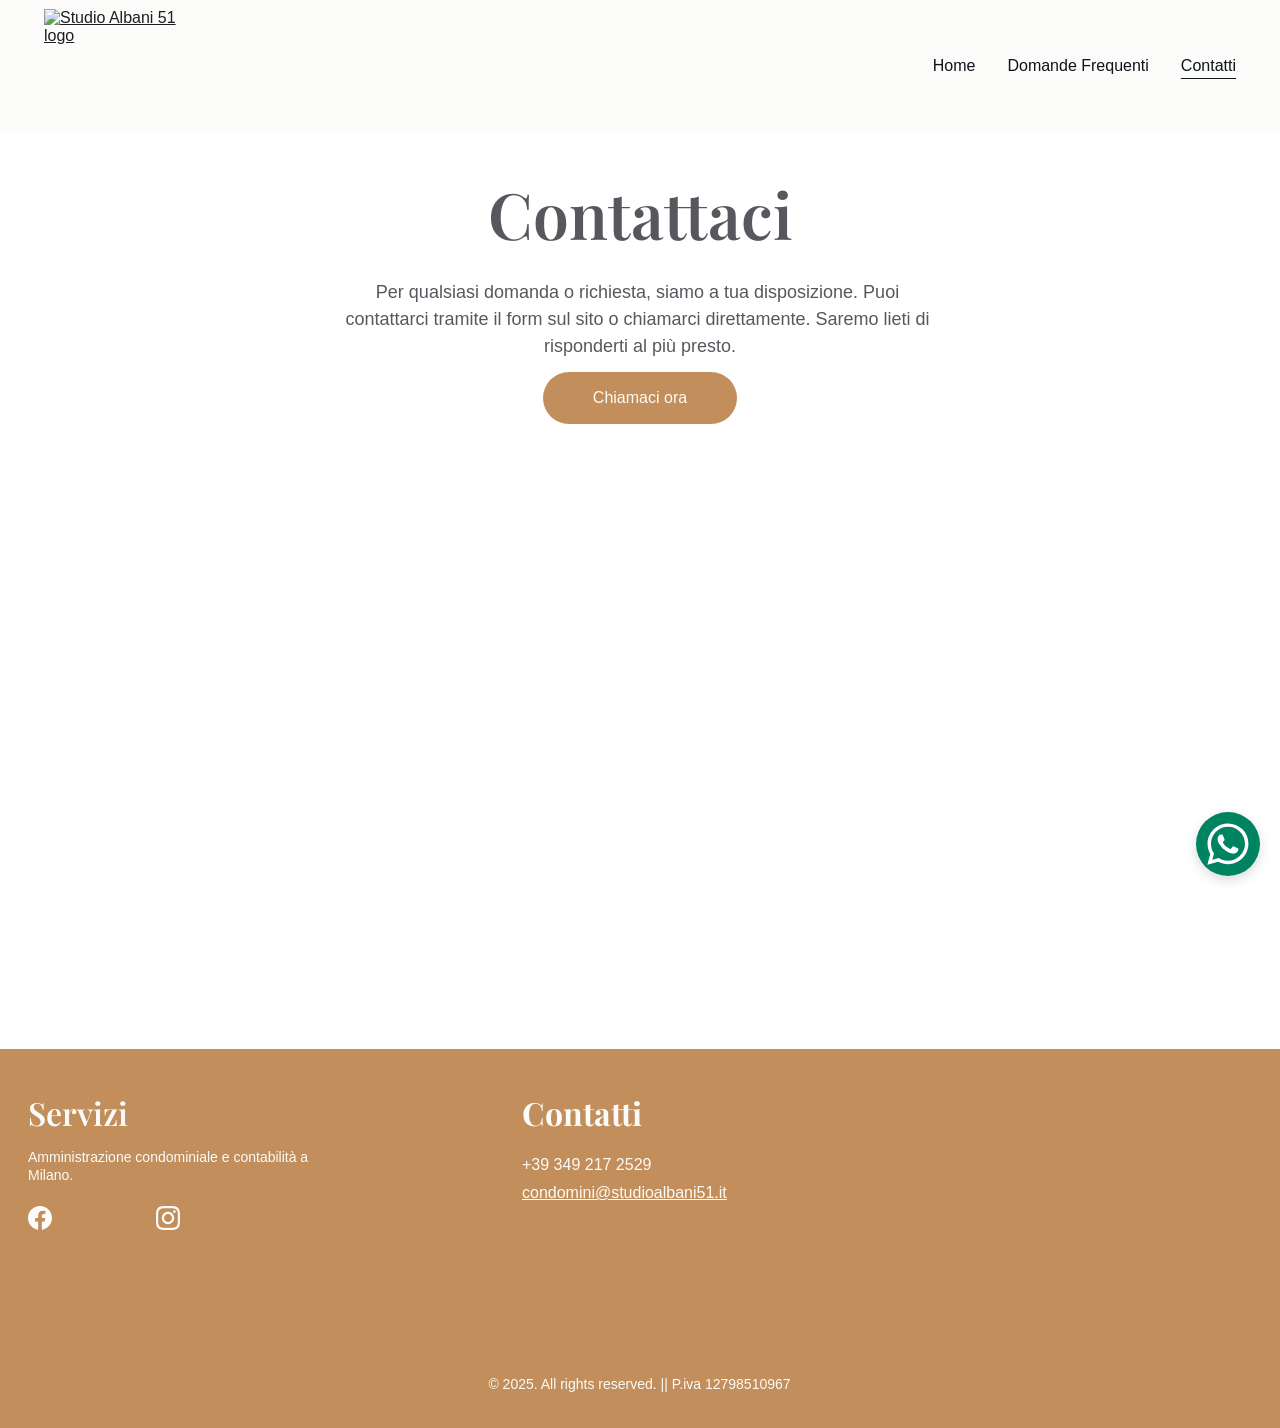
==== commit ea2361bd: "Footer: numero di telefono uguale al profilo Google (+39 349 217 2529) Co-Authored-By: Claude Opus 5" ====
--- a/contatti.html
+++ b/contatti.html
@@ -9,6 +9,7 @@
 <link rel="preconnect" href="https://fonts.gstatic.com" crossorigin>
 <link href="https://fonts.googleapis.com/css2?family=Playfair+Display:wght@400;600&family=Lato:wght@400;500&display=swap" rel="stylesheet">
 <link rel="stylesheet" href="style.css">
+<script type="application/ld+json" id="fs-attivita">{"@context":"https://schema.org","@type":"ProfessionalService","@id":"https://studioalbani51.it/#attivita","name":"Studio Albani 51 Srls","url":"https://studioalbani51.it/","telephone":"+39 349 217 2529","address":{"@type":"PostalAddress","streetAddress":"Via Francesco Albani, 51","postalCode":"20148","addressLocality":"Milano","addressRegion":"MI","addressCountry":"IT"},"hasMap":"https://www.google.com/maps/search/?api=1&query=Studio%20Albani%2051%20Srls%20Via%20Francesco%20Albani%2C%2051%20Milano","openingHoursSpecification":[{"@type":"OpeningHoursSpecification","dayOfWeek":"Friday","opens":"10:00","closes":"13:00"},{"@type":"OpeningHoursSpecification","dayOfWeek":"Monday","opens":"10:00","closes":"13:00"},{"@type":"OpeningHoursSpecification","dayOfWeek":"Monday","opens":"15:00","closes":"17:30"},{"@type":"OpeningHoursSpecification","dayOfWeek":"Tuesday","opens":"10:00","closes":"13:00"},{"@type":"OpeningHoursSpecification","dayOfWeek":"Tuesday","opens":"15:00","closes":"17:30"},{"@type":"OpeningHoursSpecification","dayOfWeek":"Wednesday","opens":"10:00","closes":"13:00"},{"@type":"OpeningHoursSpecification","dayOfWeek":"Wednesday","opens":"15:00","closes":"17:30"},{"@type":"OpeningHoursSpecification","dayOfWeek":"Thursday","opens":"10:00","closes":"13:00"},{"@type":"OpeningHoursSpecification","dayOfWeek":"Thursday","opens":"15:00","closes":"17:30"}]}</script>
 </head>
 <body>
 <div data-v-d6f34a9d="" data-v-5b30c067="" data-portal="builder-preview" class="preview builder-preview preview--no-min-height"><div data-v-d6f34a9d=""><a class="whats-app-bubble" href="https://wa.me/393492172529" rel="noopener" title="Open WhatsApp" target="_blank" data-qa="whats-app-bubble"><svg width="64" height="64" viewBox="0 0 64 64" xmlns="http://www.w3.org/2000/svg"><circle cx="32" cy="32" r="32" fill="var(--color-success-dark)"></circle><path d="M11.375 52.625L14.2745 42.0323C12.4853 38.9317 11.5452 35.4169 11.5469
@@ -26,6 +27,7 @@
  21.6016 27.2752C21.6016 29.7897 23.432 32.2183 23.6864 32.5586C23.9425 32.8989 27.2872 38.0586 32.4108 40.2706C33.6294
  40.7966 34.5816 41.1111 35.3223 41.3466C36.5461 41.735 37.6598 41.68 38.5398 41.5494C39.5212 41.4033 41.5614 40.3136
  41.9877 39.1208C42.4139 37.9262 42.4139 36.9036 42.285 36.6905Z" fill="white"></path></svg></a></div><main data-v-d6f34a9d="" class="preview__content preview__content--is-preview-mode" data-qa="aibuilder-preview-content"><div data-v-d6f34a9d="" class="sticky-trigger"></div><div data-v-d6f34a9d="" class="top-blocks top-blocks--sticky"><!----><!----><div data-v-d7ae826b="" data-v-d6f34a9d="" class="block-header-provider-builder block-header-provider-builder--is-preview-mode"><header data-v-06cc56f8="" data-v-d7ae826b="" class="block-header" id="header" backgroundcolorcontrast="rgb(226, 226, 212)" height="132" style="--nav-link-font-weight: 400; --nav-link-text-color: #0d141a; --nav-link-text-color-hover: #0d141a; --header-height-mobile: 162px; --width: 1240px; --padding-top: 9px; --padding: 9px 16px 9px 16px; --padding-right: 16px; --padding-bottom: 9px; --padding-left: 16px; --m-padding-top: 24px; --m-padding: 24px 16px 24px 16px; --m-padding-right: 16px; --m-padding-bottom: 24px; --m-padding-left: 16px; --logo-width: 166.2578125px; --cartIconSize: 24px; --link-spacing: 32px; --m-logo-width: 166.2578125px; --m-link-spacing: 20px; --element-spacing: 32px; --contrastBackgroundColor: rgb(226, 226, 212); --background-color: rgb(251, 251, 249);"><div data-v-06cc56f8="" class="background" style="--background-color: rgb(251, 251, 249);"></div><div data-v-c1535ecd="" class="block-header-layout-desktop block-header-layout-desktop--desktop-1" style="--v5c616aa5: min-content auto; --v2e94a9f4: 0px;"><a data-v-2fe39434="" data-v-06cc56f8="" class="block-header-logo block-header__logo" href="index.html" style="--v6f401cb2: 166.2578125px; --v5ef47fbb: 114px; --b298f7c8: 24px; --b1fe0892: 24; --v6313685a: 400; --v66b767ed: 166.2578125px; --v56669be0: 114px; --v00407601: 24px;"><img data-v-2fe39434="" class="block-header-logo__image" src="https://assets.zyrosite.com/cdn-cgi/image/format=auto,w=375,fit=crop/Awv8O9XZONsZoNk7/untitled-design-8-Yg24qRXPboTKLgj2.png" alt="Studio Albani 51 logo" data-qa="builder-siteheader-img-logo"></a><nav data-v-06cc56f8="" class="block-header__nav"><ul data-v-06cc56f8="" class="block-header__nav-links" data-qa="builder-siteheader-emptyspace"><li data-v-f7e431f3="" data-v-06cc56f8="" class="block-header-item"><label data-v-f7e431f3="" class="block-header-item__label"><!----><div data-v-76d5a5f3="" data-v-f7e431f3="" class="item-content-wrapper block-header-item__item" aria-haspopup="false" data-qa="navigation-item-home"><a data-v-76d5a5f3="" class="item-content" target="" href="index.html" data-qa="navigationblock-page-home">Home</a><!----></div><!----></label></li><li data-v-f7e431f3="" data-v-06cc56f8="" class="block-header-item"><label data-v-f7e431f3="" class="block-header-item__label"><!----><div data-v-76d5a5f3="" data-v-f7e431f3="" class="item-content-wrapper block-header-item__item" aria-haspopup="false" data-qa="navigation-item-domandefrequenti"><a data-v-76d5a5f3="" class="item-content" target="" href="faq.html" data-qa="navigationblock-page-domandefrequenti">Domande Frequenti</a><!----></div><!----></label></li><li data-v-f7e431f3="" data-v-06cc56f8="" class="block-header-item"><label data-v-f7e431f3="" class="block-header-item__label"><!----><div data-v-76d5a5f3="" data-v-f7e431f3="" class="item-content-wrapper item-content-wrapper--active block-header-item__item" aria-haspopup="false" data-qa="navigation-item-contatti"><a data-v-76d5a5f3="" class="item-content" target="" href="contatti.html" data-qa="navigationblock-page-active-contatti">Contatti</a><!----></div><!----></label></li></ul></nav></div><div data-v-c1535ecd="" class="block-header-layout-mobile block-header-layout-mobile--mobile-1" style="--v5c616aa5: min-content auto; --v2e94a9f4: 0px;"><a data-v-2fe39434="" data-v-06cc56f8="" class="block-header-logo block-header__logo" href="index.html" style="--v6f401cb2: 166.2578125px; --v5ef47fbb: 114px; --b298f7c8: 24px; --b1fe0892: 24; --v6313685a: 400; --v66b767ed: 166.2578125px; --v56669be0: 114px; --v00407601: 24px;"><img data-v-2fe39434="" class="block-header-logo__image" src="https://assets.zyrosite.com/cdn-cgi/image/format=auto,w=375,fit=crop/Awv8O9XZONsZoNk7/untitled-design-8-Yg24qRXPboTKLgj2.png" alt="Studio Albani 51 logo" data-qa="builder-siteheader-img-logo"></a><button data-v-43ca5418="" data-v-06cc56f8="" type="button" class="burger block-header__hamburger-menu" title="Menu" data-qa="builder-siteheader-btn-hamburger" style="--v63017ab5: var(--nav-link-text-color);"><span data-v-43ca5418="" class="burger__bun"></span><span data-v-43ca5418="" class="burger__meat"></span><span data-v-43ca5418="" class="burger__bun"></span></button><div data-v-c1535ecd="" class="block-header-layout-mobile__dropdown block-header-layout-mobile__dropdown--link-align-right"><nav data-v-06cc56f8="" class="block-header__nav"><ul data-v-06cc56f8="" class="block-header__nav-links" data-qa="builder-siteheader-emptyspace"><li data-v-f7e431f3="" data-v-06cc56f8="" class="block-header-item"><label data-v-f7e431f3="" class="block-header-item__label"><!----><div data-v-76d5a5f3="" data-v-f7e431f3="" class="item-content-wrapper block-header-item__item" aria-haspopup="false" data-qa="navigation-item-home"><a data-v-76d5a5f3="" class="item-content" target="" href="index.html" data-qa="navigationblock-page-home">Home</a><!----></div><!----></label></li><li data-v-f7e431f3="" data-v-06cc56f8="" class="block-header-item"><label data-v-f7e431f3="" class="block-header-item__label"><!----><div data-v-76d5a5f3="" data-v-f7e431f3="" class="item-content-wrapper block-header-item__item" aria-haspopup="false" data-qa="navigation-item-domandefrequenti"><a data-v-76d5a5f3="" class="item-content" target="" href="faq.html" data-qa="navigationblock-page-domandefrequenti">Domande Frequenti</a><!----></div><!----></label></li><li data-v-f7e431f3="" data-v-06cc56f8="" class="block-header-item"><label data-v-f7e431f3="" class="block-header-item__label"><!----><div data-v-76d5a5f3="" data-v-f7e431f3="" class="item-content-wrapper item-content-wrapper--active block-header-item__item" aria-haspopup="false" data-qa="navigation-item-contatti"><a data-v-76d5a5f3="" class="item-content" target="" href="contatti.html" data-qa="navigationblock-page-active-contatti">Contatti</a><!----></div><!----></label></li></ul></nav></div></div></header><!----></div></div><!----><div data-v-1745d6ec="" data-v-f37c89ad="" data-v-d6f34a9d="" class="cart-drawer" data-qa="user-section-zyroecommerceshoppingcart" style="--image-width: 64px; --v474e884e: 360px; --bb121d1a: 631px;"><!----><!----></div><div data-v-d6f34a9d=""><section data-v-1e1ce25f="" data-v-d6f34a9d="" data-qa="builder-section-0" class="block block--desktop-first-visible block--mobile-first-visible transition transition--" data-block-id="zh9uPf" style="--block-padding-top: 16px; --block-padding: 16px 0 16px 0; --block-padding-right: 0; --block-padding-bottom: 16px; --block-padding-left: 0; --m-block-padding: 16px; --v01e5e0b0: fit-content; --v40833b64: 0px;"><div data-v-1e1ce25f="" class="block-background block__background transition-with-bg" style="--v4cfc8878: rgb(255, 255, 255); --v5abb0200: 50%; --v5c6fda9f: 0%; --v47c095f9: 50%; --v000e51f2: center; --v79d8fbfe: calc(-20svh * 50 / 100); --v3f9ca25a: false;"><!----><!----><!----></div><!----><div data-v-6b232789="" class="block-layout-container"><div data-v-6b232789="" class="block-layout block-layout--layout block-layout" data-block-ref="zh9uPf" style="--m-grid-template-rows: 31px 211px 16px 52px 0px; --t-grid-template-rows: 31px 211px 16px 52px 1fr; --small-desktop-grid-template-rows: 40px 188px 12px 52px 40px; --grid-template-rows: 40px 188px 12px 52px 1fr; --m-grid-template-columns: 67px 194px 67px; --grid-template-columns: 309px 206px 194px 206px 309px; --m-block-min-height: auto; --t-block-min-height: 226px; --small-desktop-block-min-height: auto; --block-min-height: 332px; --v3f3138e2: 1224px; --c27f45b8: 360px; --v66d5c4a6: 0 16px; --v1984096a: 0 16px;"><!----><!----><!----><div data-v-23243c3e="" data-v-6b232789="" class="drag-box" data-element-ref="zh9uPf-drag-box" style="display: none; --v48122f44: 0px; --v2be4c926: 0px; --v2dc72262: 0px; --v93a470f4: 0px;"></div><div data-v-4f252250="" data-v-6b232789="" class="layout-element layout-element--layout layout-element layout-element--is-preview-mode transition transition--slide block-layout__element" data-element-id="z0YlUH" data-qa="gridtextbox:z0yluh" style="--text: center; --align: flex-start; --justify: flex-start; --m-element-margin: 0 0 16px 0; --z-index: 1; --grid-row: 2/3; --grid-column: 2/5; --m-grid-row: 2/3; --m-grid-column: 1/4;" data-animation-state="active"><!----><div class="text-box notranslate layout-element__component layout-element__component--GridTextBox" data-element-ref="z0YlUH" data-qa="builder-gridelement-gridtextbox" style="--v2b806092: break-spaces; --v12d9d480: initial; --d294b058: break-spaces;"><div data-v-6bafe7d3=""><div data-v-6bafe7d3="" class="pointer-events-none"><h1 dir="auto" style="color: rgb(86, 88, 94); margin-bottom: 24px">Contattaci</h1><p dir="auto" style="color: rgb(86, 88, 94)" class="body-large">Per qualsiasi domanda o richiesta, siamo a tua disposizione. Puoi contattarci tramite il form sul sito o chiamarci direttamente. Saremo lieti di risponderti al più presto.</p></div><!----></div></div><!----><!----></div><div data-v-4f252250="" data-v-6b232789="" class="layout-element layout-element--layout layout-element layout-element--is-preview-mode transition transition--slide block-layout__element" data-element-id="z_hOqE" data-qa="gridbutton:z_hoqe" style="--align: center; --justify: center; --m-element-margin: 0 0 16px 0; --z-index: 2; --grid-row: 4/5; --grid-column: 3/4; --m-grid-row: 4/5; --m-grid-column: 2/3;" data-animation-state="active"><!----><a data-v-297de5e8="" href="tel:+393492172529" disabled="false" target="_self" rel="" class="grid-button grid-button--primary layout-element__component layout-element__component--GridButton" aria-hidden="false" data-element-ref="z_hOqE" data-qa="builder-gridelement-gridbutton" style="--font-size-desktop: 16px; --font-weight: 500; --border-radius: 28px; --border-width: 0px; --background-color: rgb(194, 142, 91); --font-color: rgb(251, 251, 249); --border-color: rgb(251, 251, 249); --background-color-hover: rgb(251, 251, 249); --font-color-hover: rgb(194, 142, 91); --border-color-hover: #4A6B89; --m-height: 100%; --m-width: 100%;">Chiamaci ora</a><!----><!----></div></div><!----></div><!----><!----></section><section data-v-1e1ce25f="" data-v-d6f34a9d="" data-qa="builder-section-1" class="block transition transition--" data-block-id="zCpCdi" style="--block-padding-top: 16px; --block-padding: 16px 0 16px 0; --block-padding-right: 0; --block-padding-bottom: 16px; --block-padding-left: 0; --m-block-padding: 16px; --v01e5e0b0: fit-content; --v40833b64: 0px;"><div data-v-1e1ce25f="" class="block-background block__background transition-with-bg" style="--v4cfc8878: rgb(255, 255, 255); --v5abb0200: 50%; --v5c6fda9f: 0%; --v47c095f9: 50%; --v000e51f2: center; --v79d8fbfe: calc(-20svh * 50 / 100); --v3f9ca25a: false;"><!----><!----><!----></div><!----><div data-v-6b232789="" class="block-layout-container"><div data-v-6b232789="" class="block-layout block-layout--layout block-layout" data-block-ref="zCpCdi" style="--m-grid-template-rows: 56px 478px 36px; --t-grid-template-rows: 56px 478px 1fr; --small-desktop-grid-template-rows: 24px 482px 79px; --grid-template-rows: 24px 482px 1fr; --m-grid-template-columns: 328px; --grid-template-columns: 412px 400px 412px; --m-block-min-height: auto; --t-block-min-height: 570px; --small-desktop-block-min-height: auto; --block-min-height: 585px; --v3f3138e2: 1224px; --c27f45b8: 360px; --v66d5c4a6: 0 16px; --v1984096a: 0 16px;"><!----><!----><!----><div data-v-23243c3e="" data-v-6b232789="" class="drag-box" data-element-ref="zCpCdi-drag-box" style="display: none; --v48122f44: 0px; --v2be4c926: 0px; --v2dc72262: 0px; --v93a470f4: 0px;"></div><div data-v-4f252250="" data-v-6b232789="" class="layout-element layout-element--layout layout-element layout-element--is-preview-mode transition transition--slide block-layout__element" data-element-id="zxVfoJ" data-qa="gridform:zxvfoj" style="--justify: center; --formSpacing: 22px 10px; --m-element-margin: 0 0 16px 0; --z-index: 1; --grid-row: 2/3; --grid-column: 2/3; --m-grid-row: 2/3; --m-grid-column: 1/2;" data-animation-state="active"><div id="fusion-form-cmty686iv000901q7u1ntv2rl"></div>
-<script src="https://crm.fusionsoft.it/api/embed/form/cmty686iv000901q7u1ntv2rl" async></script></div></div><!----></div><!----><!----></section><section data-v-1e1ce25f="" data-v-d6f34a9d="" data-qa="builder-section-2" class="block transition transition--" data-block-id="zSiG-O" style="--cols: 12; --rows: 10; --width: 1224px; --m-rows: 1; --col-gap: 24px; --row-gap: 16px; --row-size: 48px; --column-gap: 24px; --block-padding-top: 16px; --block-padding: 16px 0 16px 0; --block-padding-right: 0; --block-padding-bottom: 16px; --block-padding-left: 0; --m-block-padding: 40px 16px 40px 16px; --v01e5e0b0: fit-content; --v40833b64: 0px;"><div data-v-1e1ce25f="" class="block-background block__background transition-with-bg" style="--v4cfc8878: rgb(194, 142, 91); --v5abb0200: 50%; --v5c6fda9f: 0%; --v47c095f9: 50%; --v000e51f2: center; --v79d8fbfe: calc(-20svh * 50 / 100); --v3f9ca25a: false;"><!----><!----><!----></div><!----><div data-v-6b232789="" class="block-layout-container"><div data-v-6b232789="" class="block-layout block-layout--layout block-layout" data-block-ref="zSiG-O" style="--m-grid-template-rows: 40px 31px 12px 48px 13px 24px 41px 21px 11px 24px 3px 24px 43px 21px 19px 147px 59px 48px 6px; --t-grid-template-rows: 40px 31px 12px 48px 13px 24px 41px 21px 11px 24px 3px 24px 43px 21px 19px 147px 59px 48px 1fr; --small-desktop-grid-template-rows: 43px 42px 14px 5px 24px 4px 3px 21px 1px 24px 60px 85px 18px 35px; --grid-template-rows: 43px 42px 14px 5px 24px 4px 3px 21px 1px 24px 60px 85px 18px 1fr; --m-grid-template-columns: 85px 158px 85px; --grid-template-columns: 152px 145px 63px 134px 194px 21px 140px 14px 361px; --m-block-min-height: auto; --t-block-min-height: 635px; --small-desktop-block-min-height: auto; --block-min-height: 379px; --v3f3138e2: 1224px; --c27f45b8: 360px; --v66d5c4a6: 0 16px; --v1984096a: 0 16px;"><!----><!----><!----><div data-v-23243c3e="" data-v-6b232789="" class="drag-box" data-element-ref="zSiG-O-drag-box" style="display: none; --v48122f44: 0px; --v2be4c926: 0px; --v2dc72262: 0px; --v93a470f4: 0px;"></div><div data-v-4f252250="" data-v-6b232789="" class="layout-element layout-element--layout layout-element layout-element--is-preview-mode transition transition--slide block-layout__element" data-element-id="ai-Lay-3D" data-qa="gridtextbox:ai-lay-3d" style="--text: left; --align: flex-start; --justify: center; --m-element-margin: 0 0 24px 0; --z-index: 1; --grid-row: 2/3; --grid-column: 1/3; --m-grid-row: 2/3; --m-grid-column: 1/4;" data-animation-state="active"><!----><div class="text-box notranslate layout-element__component layout-element__component--GridTextBox" data-element-ref="ai-Lay-3D" data-qa="builder-gridelement-gridtextbox" style="--v2b806092: break-spaces; --v12d9d480: initial; --d294b058: break-spaces;"><div data-v-6bafe7d3=""><div data-v-6bafe7d3="" class="pointer-events-none"><h5 dir="auto" style="color: rgb(251, 251, 249)">Servizi</h5></div><!----></div></div><!----><!----></div><div data-v-4f252250="" data-v-6b232789="" class="layout-element layout-element--layout layout-element layout-element--is-preview-mode transition transition--slide block-layout__element" data-element-id="ai-TcKVkn" data-qa="gridsocialicons:ai-tckvkn" style="--icon-size: 24px; --icon-color: rgb(251, 251, 249); --icon-spacing: space-between; --icon-direction: row; --icon-color-hover: rgb(251, 251, 249); --m-element-margin: 0 0 32px 0; --space-between-icons: 32px; --z-index: 2; --grid-row: 10/11; --grid-column: 1/2; --m-grid-row: 6/7; --m-grid-column: 2/3;" data-animation-state="active"><!----><div data-v-4f252250="" data-element-ref="ai-TcKVkn" class="layout-element__component layout-element__component--GridSocialIcons"><div data-v-7a627136="" class="social-icons social-icons--row" style="--m-icon-direction: row; --icon-padding-vertical: 0; --icon-padding-horizontal: var(--space-between-icons); height: 100%; --space-between-icons: 0px;"><a data-v-7a627136="" href="https://www.facebook.com/" target="_blank" rel="noopener" title="Go to Facebook page" class="social-icons__link"><svg width="24" height="24" viewBox="0 0 24 24" fill="none" xmlns="http://www.w3.org/2000/svg"><path d="M24 12.0726C24 5.44354 18.629 0.0725708 12 0.0725708C5.37097 0.0725708 0 5.44354 0 12.0726C0 18.0619 4.38823 23.0264 10.125 23.9274V15.5414H7.07661V12.0726H10.125V9.4287C10.125 6.42144 11.9153 4.76031 14.6574 4.76031C15.9706 4.76031 17.3439 4.99451 17.3439 4.99451V7.94612H15.8303C14.34 7.94612 13.875 8.87128 13.875 9.82015V12.0726H17.2031L16.6708 15.5414H13.875V23.9274C19.6118 23.0264 24 18.0619 24 12.0726Z" fill="currentColor"></path></svg></a><a data-v-7a627136="" href="https://www.instagram.com/" target="_blank" rel="noopener" title="Go to Instagram page" class="social-icons__link"><svg width="24" height="24" viewBox="0 0 24 24" fill="none" xmlns="http://www.w3.org/2000/svg"><path d="M12.0027 5.84808C8.59743 5.84808 5.85075 8.59477 5.85075 12C5.85075 15.4053 8.59743 18.1519 12.0027 18.1519C15.4079 18.1519 18.1546 15.4053 18.1546 12C18.1546 8.59477 15.4079 5.84808 12.0027 5.84808ZM12.0027 15.9996C9.80212 15.9996 8.00312 14.2059 8.00312 12C8.00312 9.7941 9.79677 8.00046 12.0027 8.00046C14.2086 8.00046 16.0022 9.7941 16.0022 12C16.0022 14.2059 14.2032 15.9996 12.0027 15.9996ZM19.8412 5.59644C19.8412 6.39421 19.1987 7.03135 18.4062 7.03135C17.6085 7.03135 16.9713 6.38885 16.9713 5.59644C16.9713 4.80402 17.6138 4.16153 18.4062 4.16153C19.1987 4.16153 19.8412 4.80402 19.8412 5.59644ZM23.9157 7.05277C23.8247 5.13063 23.3856 3.42801 21.9775 2.02522C20.5747 0.622429 18.8721 0.183388 16.9499 0.0870135C14.9689 -0.0254238 9.03112 -0.0254238 7.05008 0.0870135C5.1333 0.178034 3.43068 0.617075 2.02253 2.01986C0.614389 3.42265 0.180703 5.12527 0.0843279 7.04742C-0.0281093 9.02845 -0.0281093 14.9662 0.0843279 16.9472C0.175349 18.8694 0.614389 20.572 2.02253 21.9748C3.43068 23.3776 5.12794 23.8166 7.05008 23.913C9.03112 24.0254 14.9689 24.0254 16.9499 23.913C18.8721 23.822 20.5747 23.3829 21.9775 21.9748C23.3803 20.572 23.8193 18.8694 23.9157 16.9472C24.0281 14.9662 24.0281 9.03381 23.9157 7.05277ZM21.3564 19.0728C20.9388 20.1223 20.1303 20.9307 19.0755 21.3537C17.496 21.9802 13.7481 21.8356 12.0027 21.8356C10.2572 21.8356 6.50396 21.9748 4.92984 21.3537C3.88042 20.9361 3.07195 20.1276 2.64897 19.0728C2.02253 17.4934 2.16709 13.7455 2.16709 12C2.16709 10.2546 2.02789 6.50129 2.64897 4.92717C3.06659 3.87776 3.87507 3.06928 4.92984 2.6463C6.50931 2.01986 10.2572 2.16443 12.0027 2.16443C13.7481 2.16443 17.5014 2.02522 19.0755 2.6463C20.1249 3.06392 20.9334 3.8724 21.3564 4.92717C21.9828 6.50665 21.8383 10.2546 21.8383 12C21.8383 13.7455 21.9828 17.4987 21.3564 19.0728Z" fill="currentColor"></path></svg></a></div><!----></div><!----></div><div data-v-4f252250="" data-v-6b232789="" class="layout-element layout-element--layout layout-element layout-element--is-preview-mode transition transition--slide block-layout__element" data-element-id="ai-OaCaQR" data-qa="gridtextbox:ai-oacaqr" style="--text: left; --align: flex-start; --justify: center; --m-element-margin: 0 0 24px 0; --z-index: 3; --grid-row: 4/8; --grid-column: 1/3; --m-grid-row: 4/5; --m-grid-column: 1/4;" data-animation-state="active"><!----><div class="text-box notranslate layout-element__component layout-element__component--GridTextBox" data-element-ref="ai-OaCaQR" data-qa="builder-gridelement-gridtextbox" style="--v2b806092: break-spaces; --v12d9d480: initial; --d294b058: break-spaces;"><div data-v-6bafe7d3=""><div data-v-6bafe7d3="" class="pointer-events-none"><p dir="auto" style="color: rgb(251, 251, 249); --lineHeightDesktop: 1.3; --fontSizeDesktop: 14px" class="body">Amministrazione condominiale e contabilità a Milano.</p></div><!----></div></div><!----><!----></div><div data-v-4f252250="" data-v-6b232789="" class="layout-element layout-element--layout layout-element layout-element--is-preview-mode transition transition--slide block-layout__element" data-element-id="ai-QrTnrf" data-qa="gridtextbox:ai-qrtnrf" style="--text: left; --align: flex-start; --justify: center; --m-element-margin: 0 0 24px 0; --z-index: 4; --grid-row: 2/3; --grid-column: 5/6; --m-grid-row: 8/9; --m-grid-column: 1/4;" data-animation-state="active"><!----><div class="text-box notranslate layout-element__component layout-element__component--GridTextBox" data-element-ref="ai-QrTnrf" data-qa="builder-gridelement-gridtextbox" style="--v2b806092: break-spaces; --v12d9d480: initial; --d294b058: break-spaces;"><div data-v-6bafe7d3=""><div data-v-6bafe7d3="" class="pointer-events-none"><p dir="auto" style="color: rgb(251, 251, 249); --lineHeightDesktop: 1.3; --fontSizeDesktop: 32px" class="body-small"><span style="font-family: Playfair\ Display; font-weight: 400"><strong>Contatti</strong></span></p></div><!----></div></div><!----><!----></div><div data-v-4f252250="" data-v-6b232789="" class="layout-element layout-element--layout layout-element layout-element--is-preview-mode transition transition--slide block-layout__element" data-element-id="ai-JLjdo6" data-qa="gridtextbox:ai-jljdo6" style="--text: left; --align: flex-start; --justify: center; --m-element-margin: 0 0 24px 0; --z-index: 6; --grid-row: 7/9; --grid-column: 5/7; --m-grid-row: 10/11; --m-grid-column: 1/4;" data-animation-state="active"><!----><div class="text-box notranslate layout-element__component layout-element__component--GridTextBox" data-element-ref="ai-JLjdo6" data-qa="builder-gridelement-gridtextbox" style="--v2b806092: break-spaces; --v12d9d480: initial; --d294b058: break-spaces;"><div data-v-6bafe7d3=""><div data-v-6bafe7d3="" class="pointer-events-none"><p dir="auto" style="color: rgb(251, 251, 249)" class="body"><u><a target="" href="mailto:condomini@studioalbani51.it" style="text-decoration: none;">condomini@studioalbani51.it</a></u></p></div><!----></div></div><!----><!----></div><div data-v-4f252250="" data-v-6b232789="" class="layout-element layout-element--layout layout-element layout-element--is-preview-mode transition transition--slide block-layout__element" data-element-id="ai-Uya4TJ" data-qa="gridtextbox:ai-uya4tj" style="--text: left; --align: flex-start; --justify: center; --m-element-margin: 0 0 24px 0; --z-index: 7; --grid-row: 5/6; --grid-column: 5/6; --m-grid-row: 12/13; --m-grid-column: 1/4;" data-animation-state="active"><!----><div class="text-box notranslate layout-element__component layout-element__component--GridTextBox" data-element-ref="ai-Uya4TJ" data-qa="builder-gridelement-gridtextbox" style="--v2b806092: break-spaces; --v12d9d480: initial; --d294b058: break-spaces;"><div data-v-6bafe7d3=""><div data-v-6bafe7d3="" class="pointer-events-none"><p dir="auto" style="color: rgb(251, 251, 249)" class="body">+39 0249670691</p></div><!----></div></div><!----><!----></div><div data-v-4f252250="" data-v-6b232789="" class="layout-element layout-element--layout layout-element layout-element--is-preview-mode transition transition--slide block-layout__element" data-element-id="ai-SE5QT2" data-qa="gridtextbox:ai-se5qt2" style="--text: center; --align: flex-start; --justify: center; --m-element-margin: 0 0 24px 0; --z-index: 9; --grid-row: 13/14; --grid-column: 4/9; --m-grid-row: 18/19; --m-grid-column: 1/4;" data-animation-state="active"><!----><div class="text-box notranslate layout-element__component layout-element__component--GridTextBox" data-element-ref="ai-SE5QT2" data-qa="builder-gridelement-gridtextbox" style="--v2b806092: break-spaces; --v12d9d480: initial; --d294b058: break-spaces;"><div data-v-6bafe7d3=""><div data-v-6bafe7d3="" class="pointer-events-none"><p dir="auto" style="color: rgb(251, 251, 249); --lineHeightDesktop: 1.3; --fontSizeDesktop: 14px" class="body">© 2025. All rights reserved. || P.iva 12798510967</p></div><!----></div></div><!----><!----></div></div><!----></div><!----><!----></section></div><!----></main><!----><!----></div>
+<script src="https://crm.fusionsoft.it/api/embed/form/cmty686iv000901q7u1ntv2rl" async></script></div></div><!----></div><!----><!----></section><section data-v-1e1ce25f="" data-v-d6f34a9d="" data-qa="builder-section-2" class="block transition transition--" data-block-id="zSiG-O" style="--cols: 12; --rows: 10; --width: 1224px; --m-rows: 1; --col-gap: 24px; --row-gap: 16px; --row-size: 48px; --column-gap: 24px; --block-padding-top: 16px; --block-padding: 16px 0 16px 0; --block-padding-right: 0; --block-padding-bottom: 16px; --block-padding-left: 0; --m-block-padding: 40px 16px 40px 16px; --v01e5e0b0: fit-content; --v40833b64: 0px;"><div data-v-1e1ce25f="" class="block-background block__background transition-with-bg" style="--v4cfc8878: rgb(194, 142, 91); --v5abb0200: 50%; --v5c6fda9f: 0%; --v47c095f9: 50%; --v000e51f2: center; --v79d8fbfe: calc(-20svh * 50 / 100); --v3f9ca25a: false;"><!----><!----><!----></div><!----><div data-v-6b232789="" class="block-layout-container"><div data-v-6b232789="" class="block-layout block-layout--layout block-layout" data-block-ref="zSiG-O" style="--m-grid-template-rows: 40px 31px 12px 48px 13px 24px 41px 21px 11px 24px 3px 24px 43px 21px 19px 147px 59px 48px 6px; --t-grid-template-rows: 40px 31px 12px 48px 13px 24px 41px 21px 11px 24px 3px 24px 43px 21px 19px 147px 59px 48px 1fr; --small-desktop-grid-template-rows: 43px 42px 14px 5px 24px 4px 3px 21px 1px 24px 60px 85px 18px 35px; --grid-template-rows: 43px 42px 14px 5px 24px 4px 3px 21px 1px 24px 60px 85px 18px 1fr; --m-grid-template-columns: 85px 158px 85px; --grid-template-columns: 152px 145px 63px 134px 194px 21px 140px 14px 361px; --m-block-min-height: auto; --t-block-min-height: 635px; --small-desktop-block-min-height: auto; --block-min-height: 379px; --v3f3138e2: 1224px; --c27f45b8: 360px; --v66d5c4a6: 0 16px; --v1984096a: 0 16px;"><!----><!----><!----><div data-v-23243c3e="" data-v-6b232789="" class="drag-box" data-element-ref="zSiG-O-drag-box" style="display: none; --v48122f44: 0px; --v2be4c926: 0px; --v2dc72262: 0px; --v93a470f4: 0px;"></div><div data-v-4f252250="" data-v-6b232789="" class="layout-element layout-element--layout layout-element layout-element--is-preview-mode transition transition--slide block-layout__element" data-element-id="ai-Lay-3D" data-qa="gridtextbox:ai-lay-3d" style="--text: left; --align: flex-start; --justify: center; --m-element-margin: 0 0 24px 0; --z-index: 1; --grid-row: 2/3; --grid-column: 1/3; --m-grid-row: 2/3; --m-grid-column: 1/4;" data-animation-state="active"><!----><div class="text-box notranslate layout-element__component layout-element__component--GridTextBox" data-element-ref="ai-Lay-3D" data-qa="builder-gridelement-gridtextbox" style="--v2b806092: break-spaces; --v12d9d480: initial; --d294b058: break-spaces;"><div data-v-6bafe7d3=""><div data-v-6bafe7d3="" class="pointer-events-none"><h5 dir="auto" style="color: rgb(251, 251, 249)">Servizi</h5></div><!----></div></div><!----><!----></div><div data-v-4f252250="" data-v-6b232789="" class="layout-element layout-element--layout layout-element layout-element--is-preview-mode transition transition--slide block-layout__element" data-element-id="ai-TcKVkn" data-qa="gridsocialicons:ai-tckvkn" style="--icon-size: 24px; --icon-color: rgb(251, 251, 249); --icon-spacing: space-between; --icon-direction: row; --icon-color-hover: rgb(251, 251, 249); --m-element-margin: 0 0 32px 0; --space-between-icons: 32px; --z-index: 2; --grid-row: 10/11; --grid-column: 1/2; --m-grid-row: 6/7; --m-grid-column: 2/3;" data-animation-state="active"><!----><div data-v-4f252250="" data-element-ref="ai-TcKVkn" class="layout-element__component layout-element__component--GridSocialIcons"><div data-v-7a627136="" class="social-icons social-icons--row" style="--m-icon-direction: row; --icon-padding-vertical: 0; --icon-padding-horizontal: var(--space-between-icons); height: 100%; --space-between-icons: 0px;"><a data-v-7a627136="" href="https://www.facebook.com/" target="_blank" rel="noopener" title="Go to Facebook page" class="social-icons__link"><svg width="24" height="24" viewBox="0 0 24 24" fill="none" xmlns="http://www.w3.org/2000/svg"><path d="M24 12.0726C24 5.44354 18.629 0.0725708 12 0.0725708C5.37097 0.0725708 0 5.44354 0 12.0726C0 18.0619 4.38823 23.0264 10.125 23.9274V15.5414H7.07661V12.0726H10.125V9.4287C10.125 6.42144 11.9153 4.76031 14.6574 4.76031C15.9706 4.76031 17.3439 4.99451 17.3439 4.99451V7.94612H15.8303C14.34 7.94612 13.875 8.87128 13.875 9.82015V12.0726H17.2031L16.6708 15.5414H13.875V23.9274C19.6118 23.0264 24 18.0619 24 12.0726Z" fill="currentColor"></path></svg></a><a data-v-7a627136="" href="https://www.instagram.com/" target="_blank" rel="noopener" title="Go to Instagram page" class="social-icons__link"><svg width="24" height="24" viewBox="0 0 24 24" fill="none" xmlns="http://www.w3.org/2000/svg"><path d="M12.0027 5.84808C8.59743 5.84808 5.85075 8.59477 5.85075 12C5.85075 15.4053 8.59743 18.1519 12.0027 18.1519C15.4079 18.1519 18.1546 15.4053 18.1546 12C18.1546 8.59477 15.4079 5.84808 12.0027 5.84808ZM12.0027 15.9996C9.80212 15.9996 8.00312 14.2059 8.00312 12C8.00312 9.7941 9.79677 8.00046 12.0027 8.00046C14.2086 8.00046 16.0022 9.7941 16.0022 12C16.0022 14.2059 14.2032 15.9996 12.0027 15.9996ZM19.8412 5.59644C19.8412 6.39421 19.1987 7.03135 18.4062 7.03135C17.6085 7.03135 16.9713 6.38885 16.9713 5.59644C16.9713 4.80402 17.6138 4.16153 18.4062 4.16153C19.1987 4.16153 19.8412 4.80402 19.8412 5.59644ZM23.9157 7.05277C23.8247 5.13063 23.3856 3.42801 21.9775 2.02522C20.5747 0.622429 18.8721 0.183388 16.9499 0.0870135C14.9689 -0.0254238 9.03112 -0.0254238 7.05008 0.0870135C5.1333 0.178034 3.43068 0.617075 2.02253 2.01986C0.614389 3.42265 0.180703 5.12527 0.0843279 7.04742C-0.0281093 9.02845 -0.0281093 14.9662 0.0843279 16.9472C0.175349 18.8694 0.614389 20.572 2.02253 21.9748C3.43068 23.3776 5.12794 23.8166 7.05008 23.913C9.03112 24.0254 14.9689 24.0254 16.9499 23.913C18.8721 23.822 20.5747 23.3829 21.9775 21.9748C23.3803 20.572 23.8193 18.8694 23.9157 16.9472C24.0281 14.9662 24.0281 9.03381 23.9157 7.05277ZM21.3564 19.0728C20.9388 20.1223 20.1303 20.9307 19.0755 21.3537C17.496 21.9802 13.7481 21.8356 12.0027 21.8356C10.2572 21.8356 6.50396 21.9748 4.92984 21.3537C3.88042 20.9361 3.07195 20.1276 2.64897 19.0728C2.02253 17.4934 2.16709 13.7455 2.16709 12C2.16709 10.2546 2.02789 6.50129 2.64897 4.92717C3.06659 3.87776 3.87507 3.06928 4.92984 2.6463C6.50931 2.01986 10.2572 2.16443 12.0027 2.16443C13.7481 2.16443 17.5014 2.02522 19.0755 2.6463C20.1249 3.06392 20.9334 3.8724 21.3564 4.92717C21.9828 6.50665 21.8383 10.2546 21.8383 12C21.8383 13.7455 21.9828 17.4987 21.3564 19.0728Z" fill="currentColor"></path></svg></a></div><!----></div><!----></div><div data-v-4f252250="" data-v-6b232789="" class="layout-element layout-element--layout layout-element layout-element--is-preview-mode transition transition--slide block-layout__element" data-element-id="ai-OaCaQR" data-qa="gridtextbox:ai-oacaqr" style="--text: left; --align: flex-start; --justify: center; --m-element-margin: 0 0 24px 0; --z-index: 3; --grid-row: 4/8; --grid-column: 1/3; --m-grid-row: 4/5; --m-grid-column: 1/4;" data-animation-state="active"><!----><div class="text-box notranslate layout-element__component layout-element__component--GridTextBox" data-element-ref="ai-OaCaQR" data-qa="builder-gridelement-gridtextbox" style="--v2b806092: break-spaces; --v12d9d480: initial; --d294b058: break-spaces;"><div data-v-6bafe7d3=""><div data-v-6bafe7d3="" class="pointer-events-none"><p dir="auto" style="color: rgb(251, 251, 249); --lineHeightDesktop: 1.3; --fontSizeDesktop: 14px" class="body">Amministrazione condominiale e contabilità a Milano.</p></div><!----></div></div><!----><!----></div><div data-v-4f252250="" data-v-6b232789="" class="layout-element layout-element--layout layout-element layout-element--is-preview-mode transition transition--slide block-layout__element" data-element-id="ai-QrTnrf" data-qa="gridtextbox:ai-qrtnrf" style="--text: left; --align: flex-start; --justify: center; --m-element-margin: 0 0 24px 0; --z-index: 4; --grid-row: 2/3; --grid-column: 5/6; --m-grid-row: 8/9; --m-grid-column: 1/4;" data-animation-state="active"><!----><div class="text-box notranslate layout-element__component layout-element__component--GridTextBox" data-element-ref="ai-QrTnrf" data-qa="builder-gridelement-gridtextbox" style="--v2b806092: break-spaces; --v12d9d480: initial; --d294b058: break-spaces;"><div data-v-6bafe7d3=""><div data-v-6bafe7d3="" class="pointer-events-none"><p dir="auto" style="color: rgb(251, 251, 249); --lineHeightDesktop: 1.3; --fontSizeDesktop: 32px" class="body-small"><span style="font-family: Playfair\ Display; font-weight: 400"><strong>Contatti</strong></span></p></div><!----></div></div><!----><!----></div><div data-v-4f252250="" data-v-6b232789="" class="layout-element layout-element--layout layout-element layout-element--is-preview-mode transition transition--slide block-layout__element" data-element-id="ai-JLjdo6" data-qa="gridtextbox:ai-jljdo6" style="--text: left; --align: flex-start; --justify: center; --m-element-margin: 0 0 24px 0; --z-index: 6; --grid-row: 7/9; --grid-column: 5/7; --m-grid-row: 10/11; --m-grid-column: 1/4;" data-animation-state="active"><!----><div class="text-box notranslate layout-element__component layout-element__component--GridTextBox" data-element-ref="ai-JLjdo6" data-qa="builder-gridelement-gridtextbox" style="--v2b806092: break-spaces; --v12d9d480: initial; --d294b058: break-spaces;"><div data-v-6bafe7d3=""><div data-v-6bafe7d3="" class="pointer-events-none"><p dir="auto" style="color: rgb(251, 251, 249)" class="body"><u><a target="" href="mailto:condomini@studioalbani51.it" style="text-decoration: none;">condomini@studioalbani51.it</a></u></p></div><!----></div></div><!----><!----></div><div data-v-4f252250="" data-v-6b232789="" class="layout-element layout-element--layout layout-element layout-element--is-preview-mode transition transition--slide block-layout__element" data-element-id="ai-Uya4TJ" data-qa="gridtextbox:ai-uya4tj" style="--text: left; --align: flex-start; --justify: center; --m-element-margin: 0 0 24px 0; --z-index: 7; --grid-row: 5/6; --grid-column: 5/6; --m-grid-row: 12/13; --m-grid-column: 1/4;" data-animation-state="active"><!----><div class="text-box notranslate layout-element__component layout-element__component--GridTextBox" data-element-ref="ai-Uya4TJ" data-qa="builder-gridelement-gridtextbox" style="--v2b806092: break-spaces; --v12d9d480: initial; --d294b058: break-spaces;"><div data-v-6bafe7d3=""><div data-v-6bafe7d3="" class="pointer-events-none"><p dir="auto" style="color: rgb(251, 251, 249)" class="body">+39 349 217 2529</p></div><!----></div></div><!----><!----></div><div data-v-4f252250="" data-v-6b232789="" class="layout-element layout-element--layout layout-element layout-element--is-preview-mode transition transition--slide block-layout__element" data-element-id="ai-SE5QT2" data-qa="gridtextbox:ai-se5qt2" style="--text: center; --align: flex-start; --justify: center; --m-element-margin: 0 0 24px 0; --z-index: 9; --grid-row: 13/14; --grid-column: 4/9; --m-grid-row: 18/19; --m-grid-column: 1/4;" data-animation-state="active"><!----><div class="text-box notranslate layout-element__component layout-element__component--GridTextBox" data-element-ref="ai-SE5QT2" data-qa="builder-gridelement-gridtextbox" style="--v2b806092: break-spaces; --v12d9d480: initial; --d294b058: break-spaces;"><div data-v-6bafe7d3=""><div data-v-6bafe7d3="" class="pointer-events-none"><p dir="auto" style="color: rgb(251, 251, 249); --lineHeightDesktop: 1.3; --fontSizeDesktop: 14px" class="body">© 2025. All rights reserved. || P.iva 12798510967</p></div><!----></div></div><!----><!----></div></div><!----></div><!----><!----></section></div><!----></main><!----><!----></div>
+<script src="https://fusionsoft.it/firma.js" async></script>
 </body>
 </html>
